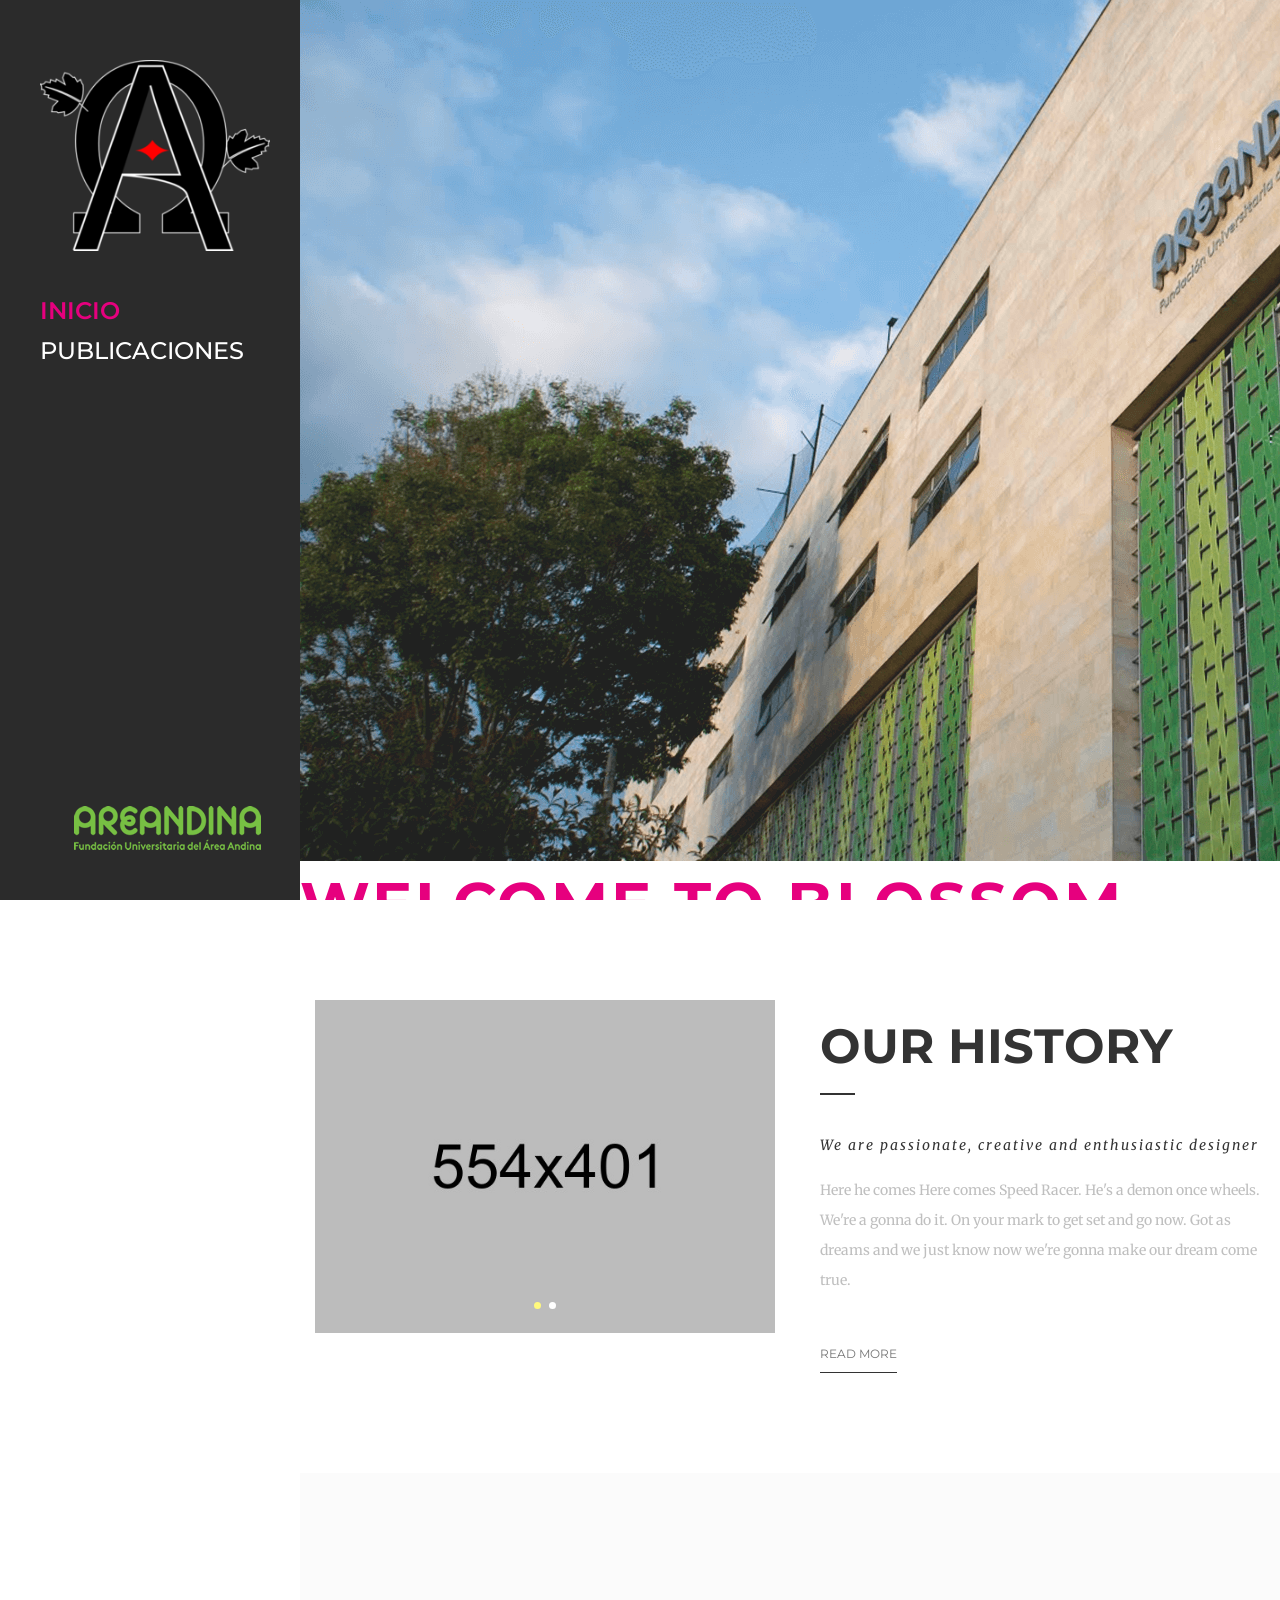
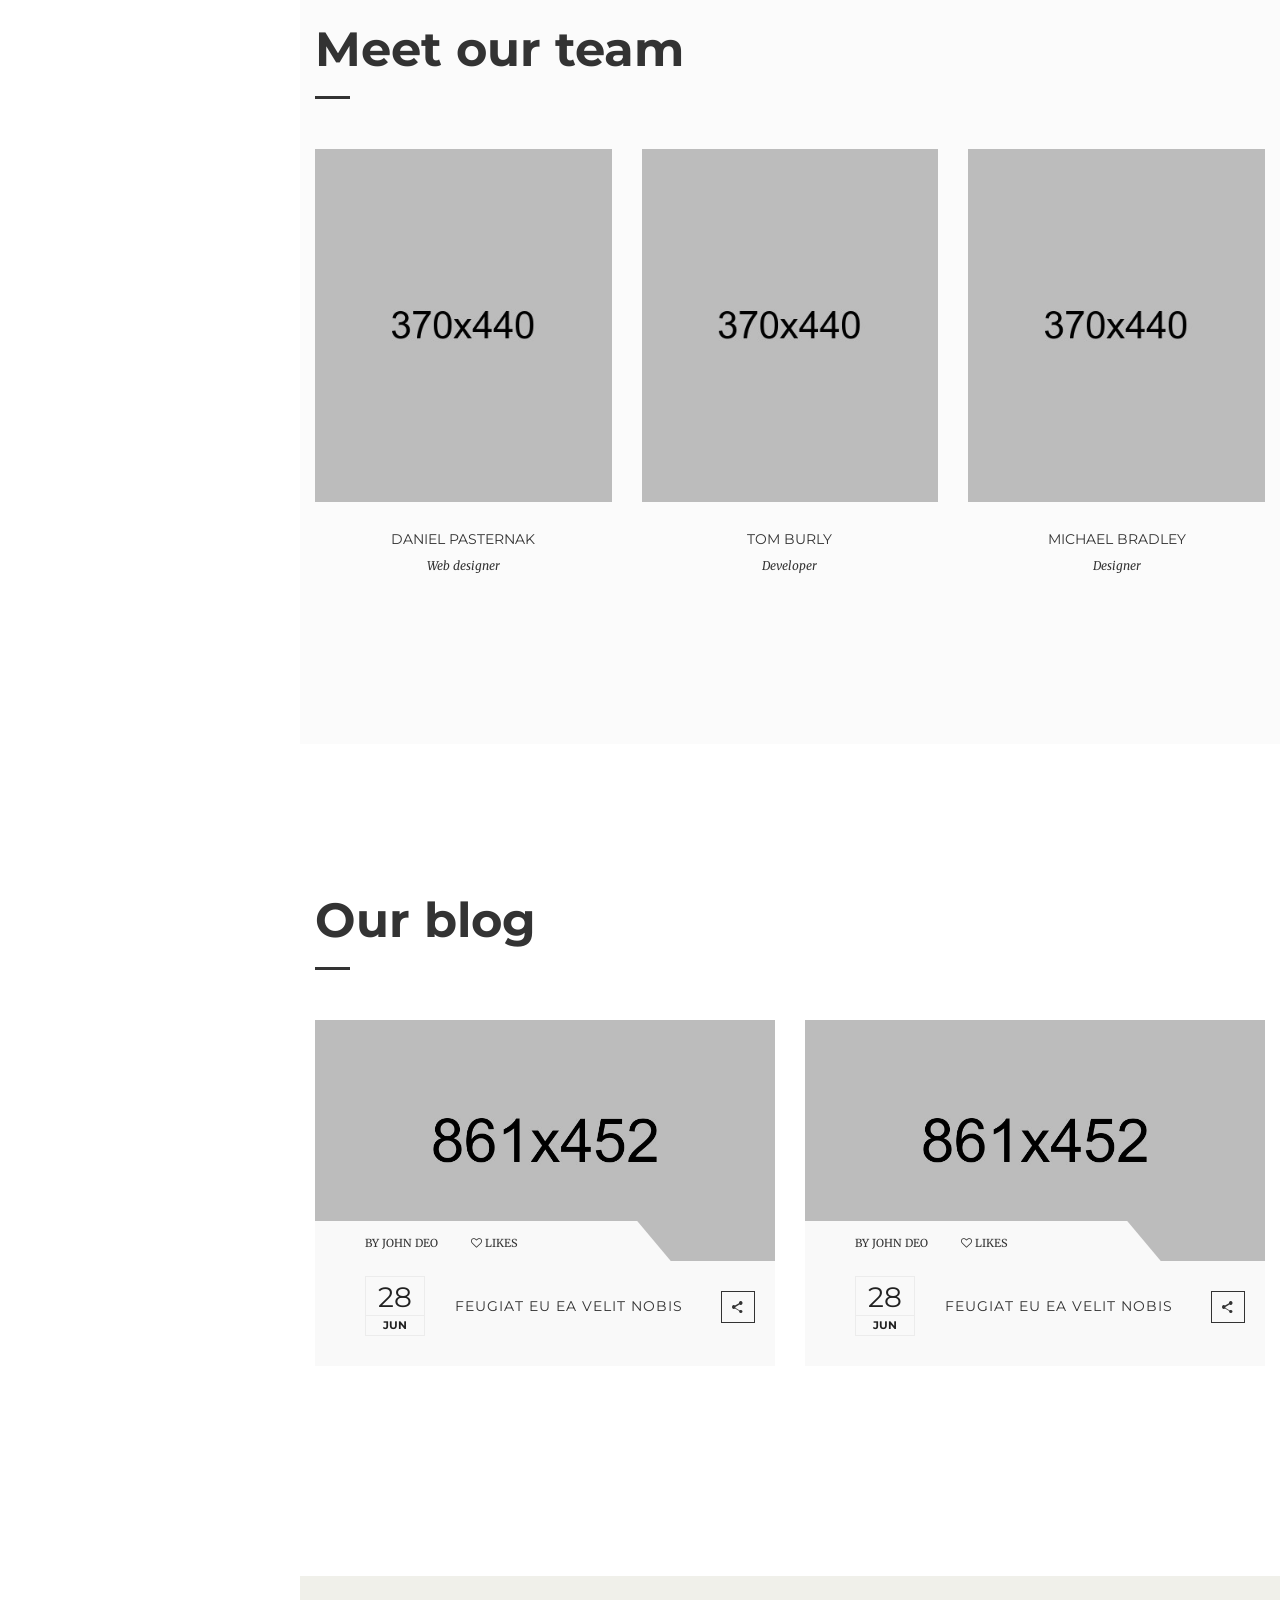
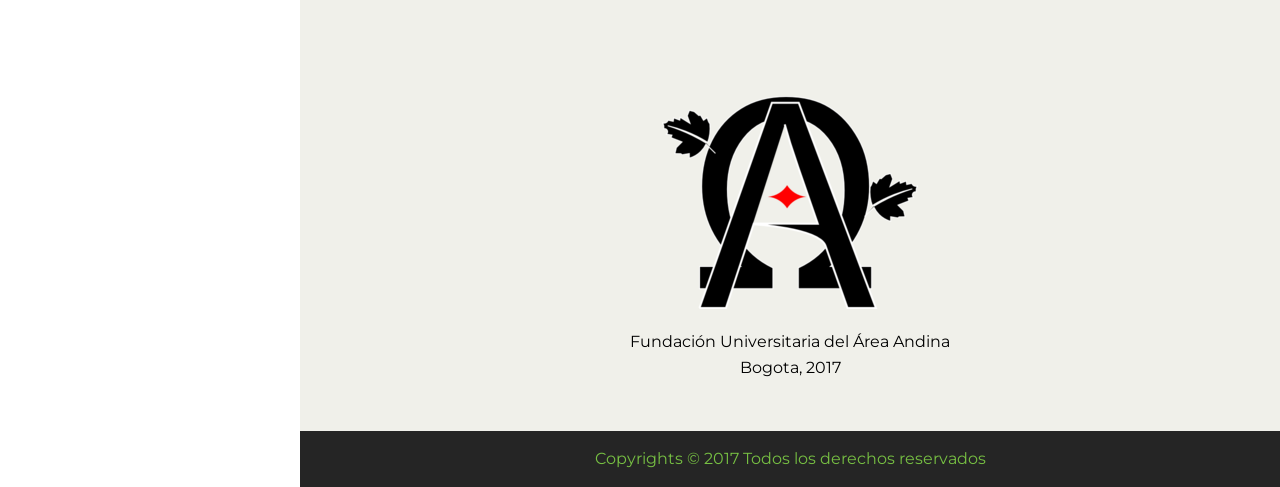
==== inicio.html @ 869d6f19 "Avance importante" ====
<!DOCTYPE html>
<html lang="en">
<head>
    <meta charset="utf-8">
    <meta name="viewport" content="width=device-width, initial-scale=1">
    <title>Alfa</title>
    <meta name="keywords"
          content="HTML5,CSS3,HTML,Template,Multi-Purpose,,Corporate Theme,Blossom HTML5,Blossom HTML5 - Multi Purpose HTML5 Template">
    <meta name="description" content="Blossom HTML5 Template">
    <meta name="author" content="">

    <!-- FONTS ONLINE -->
    <link href="https://fonts.googleapis.com/css?family=Josefin+Sans:100,100i,300,300i,400,400i,600,600i,700,700i|Merriweather:300,400,700,900|Montserrat:400,700"
          rel="stylesheet">

    <!--MAIN STYLE-->
    <link href="css/ionicons.min.css" rel="stylesheet" type="text/css">
    <link href="css/bootstrap.min.css" rel="stylesheet" type="text/css">
    <link href="css/font-awesome.min.css" rel="stylesheet" type="text/css">
    <link href="css/main.css" rel="stylesheet" type="text/css">
    <link href="css/style.css" rel="stylesheet" type="text/css">
    <link href="css/responsive.css" rel="stylesheet" type="text/css">
    <link href="css/animate.css" rel="stylesheet" type="text/css">

    <!-- SLIDER REVOLUTION 4.x CSS SETTINGS -->
    <link rel="stylesheet" type="text/css" href="rs-plugin/css/settings.css" media="screen"/>
    <link rel="icon" href="images/favicon.ico">
    <!-- HTML5 Shim and Respond.js IE8 support of HTML5 elements and media queries -->
    <!-- WARNING: Respond.js doesn't work if you view the page via file:// -->
    <!--[if lt IE 9]>
    <script src="https://oss.maxcdn.com/libs/html5shiv/3.7.0/html5shiv.js"></script>
    <script src="https://oss.maxcdn.com/libs/respond.js/1.4.2/respond.min.js"></script>
    <![endif]-->

</head>
<body>

<!-- Page Wrap -->
<div id="wrap" class="no-padding">
    <div class="header-space">

        <!-- Header -->
        <header class="header-left-fixed">
            <div class="logo"><a href="#."> <img class="img-responsive" src="images/logo1.png" alt="Alfa"></a>
            </div>

            <!-- Nav -->
            <nav>
                <ul id="ownmenuclick" class="ownmenuclick">
                    <li class="active"><a href="inicio.html"> INICIO</a></li>
                    <li><a href="publicaciones.html"> PUBLICACIONES </a></li>

                </ul>
            </nav>

            <!-- Header Bottom  -->
            <div class="header-bottom">
                <img src="images/logou.png" class="img-responsive" alt="">
            </div>
        </header>

        <!--======= HOME MAIN SLIDER =========-->
        <section class="home-slider">
            <div class="tp-banner-container">
                <div class="tp-banner">
                    <ul>
                        <!-- Slider 1 -->
                        <li data-transition="fade" data-slotamount="5" data-masterspeed="700"><img
                                src="images/slides/slide1.png" alt="" data-bgfit="cover"
                                data-bgposition="center center" data-bgrepeat="no-repeat">

                            <!-- Layer -->
                            <div class="tp-caption sft font-montserrat uppercase tp-resizeme"
                                 data-x="center" data-hoffset="0"
                                 data-y="center" data-voffset="-30"
                                 data-speed="700"
                                 data-start="1000"
                                 data-easing="easeOutBack"
                                 data-customin="x:0;y:0;z:0;rotationX:0;rotationY:0;rotationZ:0;scaleX:0;scaleY:1;skewX:0;skewY:0;opacity:0;transformPerspective:600;transformOrigin:50% 50%;"
                                 data-splitin="none"
                                 data-splitout="none"
                                 data-elementdelay="0.1"
                                 data-endelementdelay="0.1"
                                 data-endspeed="300"
                                 data-captionhidden="on"
                                 style="color: #E6007E; font-size: 60px; font-weight:bolder; letter-spacing:3px;"> WELCOME
                                TO BLOSSOM
                            </div>

                            <!-- Layer -->
                            <div class="tp-caption sfb text-center tp-resizeme"
                                 data-x="center" data-hoffset="0"
                                 data-y="center" data-voffset="40"
                                 data-speed="700"
                                 data-start="1500"
                                 data-easing="easeOutBack"
                                 data-customin="x:0;y:0;z:0;rotationX:0;rotationY:0;rotationZ:0;scaleX:0;scaleY:1;skewX:0;skewY:0;opacity:0;transformPerspective:600;transformOrigin:50% 50%;"
                                 data-splitin="none"
                                 data-splitout="none"
                                 data-elementdelay="0.1"
                                 data-endelementdelay="0.1"
                                 data-endspeed="300"
                                 data-captionhidden="on"
                                 style="color: #fff; font-size: 14px;  font-weight:100; font-style: italic; letter-spacing:5px;">
                                Extraordinary art studio & creative minimal
                            </div>
                        </li>

                        <!-- Slider 2 -->
                        <li data-transition="fade" data-slotamount="5" data-masterspeed="700"><img
                                src="images/slides/slide2.jpg" alt="" data-bgfit="cover"
                                data-bgposition="center center" data-bgrepeat="no-repeat">

                            <!-- Layer -->
                            <div class="tp-caption sft font-montserrat uppercase tp-resizeme"
                                 data-x="center" data-hoffset="0"
                                 data-y="center" data-voffset="-60"
                                 data-speed="700"
                                 data-start="1000"
                                 data-easing="easeOutBack"
                                 data-customin="x:0;y:0;z:0;rotationX:0;rotationY:0;rotationZ:0;scaleX:0;scaleY:1;skewX:0;skewY:0;opacity:0;transformPerspective:600;transformOrigin:50% 50%;"
                                 data-splitin="none"
                                 data-splitout="none"
                                 data-elementdelay="0.1"
                                 data-endelementdelay="0.1"
                                 data-endspeed="300"
                                 data-captionhidden="on"
                                 style="color: #E6007E; font-size: 45px; font-weight:bolder; letter-spacing:2px;"> WE ARE
                                BLOSSOM
                            </div>

                            <!-- Layer -->
                            <div class="tp-caption sft font-montserrat uppercase tp-resizeme"
                                 data-x="center" data-hoffset="0"
                                 data-y="center" data-voffset="0"
                                 data-speed="700"
                                 data-start="1300"
                                 data-easing="easeOutBack"
                                 data-customin="x:0;y:0;z:0;rotationX:0;rotationY:0;rotationZ:0;scaleX:0;scaleY:1;skewX:0;skewY:0;opacity:0;transformPerspective:600;transformOrigin:50% 50%;"
                                 data-splitin="none"
                                 data-splitout="none"
                                 data-elementdelay="0.1"
                                 data-endelementdelay="0.1"
                                 data-endspeed="300"
                                 data-captionhidden="on"
                                 style="color: #6AA83E; font-size: 45px; font-weight:bolder; letter-spacing:2px;"> A
                                CREATIVE DIGITAL AGENCY
                            </div>

                            <!-- Layer -->
                            <div class="tp-caption sfb text-center tp-resizeme"
                                 data-x="center" data-hoffset="0"
                                 data-y="center" data-voffset="60"
                                 data-speed="700"
                                 data-start="1600"
                                 data-easing="easeOutBack"
                                 data-customin="x:0;y:0;z:0;rotationX:0;rotationY:0;rotationZ:0;scaleX:0;scaleY:1;skewX:0;skewY:0;opacity:0;transformPerspective:600;transformOrigin:50% 50%;"
                                 data-splitin="none"
                                 data-splitout="none"
                                 data-elementdelay="0.1"
                                 data-endelementdelay="0.1"
                                 data-endspeed="300"
                                 data-captionhidden="on"
                                 style="color: #fff; font-size: 14px;  font-weight:100; font-style: italic; letter-spacing:5px;">
                                Extraordinary art studio & creative minimal
                            </div>
                        </li>
                    </ul>
                </div>
            </div>
        </section>

        <!--======= History =========-->
        <div class="history sectoion-100px">
            <div class="container">
                <div class="row">
                    <div class="col-md-6">
                        <!--======= SLIDER =========-->
                        <div class="testi-slides">
                            <div><img src="images/history-img-1.jpg" alt=""></div>
                            <div><img src="images/history-img-2.jpg" alt=""></div>
                        </div>
                    </div>
                    <div class="col-md-6 history-text">
                        <h1 class="huge-text"> OUR HISTORY</h1>
                        <hr>
                        <span>We are passionate, creative and enthusiastic designer</span>
                        <p>Here he comes Here comes Speed Racer. He's a demon once wheels. We're a gonna do it. On your
                            mark to get set and go now. Got as dreams and we just know now we're gonna make our dream
                            come true.</p>
                        <a href="#.">READ MORE</a></div>
                </div>
            </div>
        </div>


        <!--======= Meet our team =========-->
        <section class="team sectoion-150px bg-gray-light">
            <div class="container">

                <!-- Tittle -->
                <div class="tittle">
                    <h2>Meet our team</h2>
                    <hr>
                </div>

                <!-- Row -->
                <ul class="row">

                    <!-- Team -->
                    <li class="col-md-4 col-xs-6">
                        <article><img class="img-responsive" src="images/team-2-1.jpg" alt="">
                            <div class="team-name">
                                <h6>Daniel Pasternak</h6>
                                <span>Web designer</span></div>
                        </article>
                    </li>

                    <!-- Team -->
                    <li class="col-md-4 col-xs-6">
                        <article><img class="img-responsive" src="images/team-2-2.jpg" alt="">
                            <div class="team-name">
                                <h6>TOM BURLY</h6>
                                <span>Developer </span></div>
                        </article>
                    </li>

                    <!-- Team -->
                    <li class="col-md-4 col-xs-6">
                        <article><img class="img-responsive" src="images/team-2-3.jpg" alt="">
                            <div class="team-name">
                                <h6>MICHAEL BRADLEY</h6>
                                <span>Designer</span></div>
                        </article>
                    </li>
                </ul>
            </div>
        </section>


        <!--======= Meet our team =========-->
        <section class="team sectoion-150px">
            <div class="container">

                <!-- Tittle -->
                <div class="tittle">
                    <h2>Our blog</h2>
                    <hr>
                </div>
                <div class="row blog blog-small">
                    <div class="col-md-6">

                        <!--======= POST 1 =========-->
                        <article>
                            <!--======= IMAGE =========-->
                            <section><img class="img-responsive" src="images/blog-5.jpg" alt="">
                                <ul class="som-info">
                                    <li>BY JOHN DEO</li>
                                    <li><i class="fa fa-heart-o"></i> LIKES</li>
                                    <li><i class="fa fa-comments-o"></i> COMMENT</li>
                                </ul>
                            </section>
                            <div class="blog-info">
                                <div class="post-tittle">
                                    <div class="date-post">
                                        <h4>28</h4>
                                        <span>JUN</span></div>
                                    <a href="#.">FEUGIAT EU EA VELIT NOBIS </a> <a href="#." class="share"><i
                                        class="ion-android-share-alt"></i></a></div>
                            </div>
                        </article>
                    </div>
                    <div class="col-md-6">

                        <!--======= POST 1 =========-->
                        <article>
                            <!--======= IMAGE =========-->
                            <section><img class="img-responsive" src="images/blog-4.jpg" alt="">
                                <ul class="som-info">
                                    <li>BY JOHN DEO</li>
                                    <li><i class="fa fa-heart-o"></i> LIKES</li>
                                    <li><i class="fa fa-comments-o"></i> COMMENT</li>
                                </ul>
                            </section>
                            <div class="blog-info">
                                <div class="post-tittle">
                                    <div class="date-post">
                                        <h4>28</h4>
                                        <span>JUN</span></div>
                                    <a href="#.">FEUGIAT EU EA VELIT NOBIS </a> <a href="#." class="share"><i
                                        class="ion-android-share-alt"></i></a></div>
                            </div>
                        </article>
                    </div>
                </div>
            </div>
        </section>
        <!--======= FOOTER =========-->

        <footer>
            <div class="container"><img src="images/logo1.png" alt="blossom Logo">
                <p>Fundación Universitaria del Área Andina</p>
                <p>Bogota, 2017</p>

                <!--======= Social Icon =========-->

                <!--Contador-->
                <div id="sfcpas5aehdx6h484tjdcjmg2uxpl3gq5jt"></div>
                <script type="text/javascript"
                        src="https://counter8.freecounter.ovh/private/counter.js?c=pas5aehdx6h484tjdcjmg2uxpl3gq5jt&down=async"
                        async></script>
                <noscript><a href="#" title="contadores de visitas"><img
                        src="https://counter8.freecounter.ovh/private/contadorvisitasgratis.php?c=pas5aehdx6h484tjdcjmg2uxpl3gq5jt"
                        border="0" title="contadores de visitas" alt="contadores de visitas"></a></noscript>
            </div>

            <!--======= Rights =========-->
            <div class="footer-rights">
                <p class="color-verde">Copyrights © 2017 Todos los derechos reservados</p>
            </div>
        </footer>
    </div>
</div>
<!-- Wrap End -->

<script src="js/jquery-1.12.4.min.js"></script>
<script src="js/bootstrap.min.js"></script>
<script src="js/own-menu.js"></script>
<script src="js/owl.carousel.min.js"></script>
<script src="js/jquery.isotope.min.js"></script>
<script src="js/counter.js"></script>

<!-- SLIDER REVOLUTION 4.x SCRIPTS  -->
<script type="text/javascript" src="rs-plugin/js/jquery.themepunch.tools.min.js"></script>
<script type="text/javascript" src="rs-plugin/js/jquery.themepunch.revolution.min.js"></script>
<script src="js/main.js"></script>


<script>
    $(
        function () {
            setTimeout(chageUrl, 3000);

            function chageUrl() {
                $('#sfcpas5aehdx6h484tjdcjmg2uxpl3gq5jt a').attr('href', '#');
            }
        }
    );

</script>

</body>
</html>
---- css/main.css ----
/* MENU CONFIGURATION
**********************************************************/
.ownmenu {
	width: 100%;
	padding: 0;
	margin: 0;
	position: relative;
	float: left;
	list-style: none;
}
.ownmenu li {
	display: inline-block;
	float: left;
}
.ownmenu a {
	-o-transition: all .3s linear;
	-webkit-transition: all .3s linear;
	-moz-transition: all .3s linear;
	transition: all .3s linear;
	outline: none;
	z-index: 10;
}
/* DROPDOWN CONFIGURATION
**********************************************************/
.ownmenu ul.dropdown, .ownmenu ul.dropdown li ul.dropdown {
	list-style: none;
	margin: 0;
	padding: 0;
	display: none;
	position: absolute;
	z-index: 99;
	padding-left: 0px;
	min-width: 250px;
	background: none;
}
.ownmenu ul.dropdown {
	top: 65px;
}
.ownmenu ul.dropdown li ul.dropdown {
	left: 100%;
	top: inherit;
}
.ownmenu ul.dropdown li {
	clear: both;
	width: 100%;
	text-align: left;
	padding-left: 0px;
}
.ownmenu ul.dropdown li a {
	width: 100%;
	padding: 12px 24px 12px;
	display: inline-block;
	float: left;
	clear: both;
	text-decoration: none;
	color: #999;
	text-align: left;
	box-sizing: border-box;
	-moz-box-sizing: border-box;
	-webkit-box-sizing: border-box;
}
.ownmenu ul.dropdown li:hover > a {
	background: #e0e0e0;
	color: #555;
}
/* dropdowns to left side */
.ownmenu ul.dropdown li ul.dropdown.left {
	left: auto;
	right: 100%;
}
/* SUBMENU INDICATORS
**********************************************************/
.ownmenu .indicator {
	position: relative;
	right: 5px;
	font-size: 14px;
	float: right;
}
.ownmenu ul li .indicator {
	font-size: 12px;
	top: 1px;
	left: 10px;
}
/* MEGAMENU
**********************************************************/
.ownmenu > li > .megamenu {
	position: absolute;
	display: none;
	background: #fff;
	width: 25%;
	top: 80px;
	font-size: 12px;
	color: #999;
	z-index: 99;
	padding: 0 0px;
	-webkit-box-sizing: border-box;
	-moz-box-sizing: border-box;
	box-sizing: border-box;
}
/* megamenu list */
.ownmenu li > .megamenu ul {
	margin: 0 0 20px 0;
	float: left;
	padding: 0;
	display: block;
	position: relative;
}
.ownmenu li > .megamenu ul li {
	width: 100%;
	padding: 0px;
}
.ownmenu li > .megamenu ul li.title {
	margin: 0 0 8px;
	padding: 0 0 5px;
	font-size: 14px;
	border-bottom: solid 1px #666;
}
/* megamenu h5 */
.ownmenu li > .megamenu h5 {
	width: 100%;
	margin: 0;
	padding: 0;
}
/* megamenu links */
.ownmenu li > .megamenu a {
	color: #999;
	text-decoration: none;
	font-size: 12px;
	-webkit-transition: color 0.3s linear;
	-moz-transition: color 0.3s linear;
	-o-transition: color 0.3s linear;
	transition: color 0.3s linear;
}
.ownmenu li > .megamenu a:hover {
	color: #dedede;
}
/* megamenu images */
.ownmenu .megamenu img {
	width: 100%;
	-webkit-transition: border 0.3s linear;
	-moz-transition: border 0.3s linear;
	-o-transition: border 0.3s linear;
	transition: border 0.3s linear;
}
/* to fix right attribute on submenus (menu aligned to left (default)) */
.ownmenu > li.fix-sub > .megamenu, .ownmenu > li.fix-sub > .megamenu.half-width, .ownmenu > li.fix-sub > .dropdown {
	right: 0;
}
/* MEGAMENU WIDTHS
**********************************************************/
.ownmenu > li > .megamenu.half-width {
	width: 50%;
}
.ownmenu > li > .megamenu.full-width {
	width: 100%;
	left: 0;
}
/* MEGAMENU FORM CONFIGURATION
**********************************************************/
.ownmenu li > .megamenu form {
	width: 100%;
}
/* megamenu inputs */
.ownmenu li > .megamenu form input[type="text"], .ownmenu li > .megamenu form textarea {
	padding: 5px;
	color: #999;
	background: #444;
	font-size: 14px;
	border: solid 1px transparent;
	outline: none;
	-webkit-box-sizing: border-box;
	-moz-box-sizing: border-box;
	box-sizing: border-box;
	-webkit-transition: border 0.3s linear;
	-moz-transition: border 0.3s linear;
	-o-transition: border 0.3s linear;
	transition: border 0.3s linear;
}
.ownmenu li > .megamenu form input[type="text"]:focus, .ownmenu li > .megamenu form textarea:focus {
	border-color: #e0e0e0;
}
.ownmenu li > .megamenu form input[type="text"] {
	width: 100%;
	margin-top: 10px;
}
.ownmenu li > .megamenu form textarea {
	width: 100%;
	margin-top: 10px;
}
.ownmenu li > .megamenu form input[type="submit"] {
	width: 25%;
	float: right;
	height: 30px;
	margin-top: 10px;
	border: none;
	cursor: pointer;
	background: #444;
	color: #777;
	-webkit-transition: background 0.3s linear;
	-moz-transition: background 0.3s linear;
	-o-transition: background 0.3s linear;
	transition: background 0.3s linear;
}
.ownmenu li > .megamenu form input[type="submit"]:hover {
	background: #e0e0e0;
	color: #555;
}
/* MEGAMENU GRID SYSTEM
**********************************************************/
.megamenu .row {
	width: 100%;
	margin-top: 15px;
}
.megamenu .row:first-child {
	margin-top: 0;
}
.megamenu .row:before, .megamenu .row:after {
	display: table;
	content: "";
	line-height: 0;
}
.megamenu .row:after {
	clear: both;
}
.megamenu .row .col1, .megamenu .row .col2, .megamenu .row .col3, .megamenu .row .col4, .megamenu .row .col5, .megamenu .row .col6 {
	display: block;
	width: 100%;
	min-height: 20px;
	float: left;
	margin-left: 2.127659574468085%;
	-webkit-box-sizing: border-box;
	-moz-box-sizing: border-box;
	box-sizing: border-box;
}
.megamenu .row [class*="col"]:first-child {
	margin-left: 0;
}
.megamenu .row .col1 {
	width: 14.893617021276595%;
}
.megamenu .row .col2 {
	width: 31.914893617021278%;
}
.megamenu .row .col3 {
	width: 48.93617021276595%;
}
.megamenu .row .col4 {
	width: 65.95744680851064%;
}
.megamenu .row .col5 {
	width: 82.97872340425532%;
}
.megamenu .row .col6 {
	width: 100%;
}
/* RIGHT ALIGNMENT (MENU ITEM)
**********************************************************/
.ownmenu > li.right {
	float: right;
}
.ownmenu > li.right > .megamenu, .ownmenu > li.right > .megamenu.half-width, .ownmenu > li.right > .dropdown {
	right: 0;
}
/* to fix right attribute on submenus (menu aligned to right) */
.ownmenu > li.jsright {
	float: right;
}
.ownmenu > li.jsright.last > .megamenu, .ownmenu > li.jsright.last > .megamenu.half-width, .ownmenu > li.jsright.last > .dropdown {
	right: 0;
}
/* ICONS (FONT AWESOME)
**********************************************************/
.ownmenu > li > a > i {
	line-height: 23px;
	margin-right: 6px;
	font-size: 18px;
	float: left;
}
/* COLLAPSIBLE MENU
**********************************************************/
.ownmenu > li.showhide {
	display: none;
	width: 100%;
	height: 50px;
	cursor: pointer;
	color: #999;
}
.ownmenu > li.showhide span.title {
	margin: 15px 0 0 25px;
	float: left;
}
.ownmenu > li.showhide span.icon {
	margin: 17px 20px;
	float: right;
}
.ownmenu > li.showhide .icon em {
	margin-bottom: 3px;
	display: block;
	width: 20px;
	height: 2px;
	background: #999;
}
/* RESPONSIVE LAYOUT
**********************************************************/
@media (max-width: 767px) {
.ownmenu > li {
	display: block;
	width: 100%;
	box-sizing: border-box;
	-moz-box-sizing: border-box;
	-webkit-box-sizing: border-box;
}
.ownmenu > li > a {
	padding: 15px 25px;
}
.ownmenu a {
	width: 100%;
	box-sizing: border-box;
	-moz-box-sizing: border-box;
	-webkit-box-sizing: border-box;
}
.ownmenu ul.dropdown, .ownmenu ul.dropdown li ul.dropdown {
	width: 100%;
	left: 0;
	position: static;
	border: none;
	box-sizing: border-box;
	-moz-box-sizing: border-box;
	-webkit-box-sizing: border-box;
}
.ownmenu ul.dropdown li {
	background: #fff;
	border: none;
}
.ownmenu ul.dropdown > li > a {
	padding-left: 40px;
}
.ownmenu > li > .megamenu {
	width: 100%;
	position: static;
	border-top: none;
}
.ownmenu > li > .megamenu .row [class*="col"] {
	float: none;
	display: block;
	width: 100%;
	margin-left: 0;
	margin-top: 15px;
	-webkit-box-sizing: border-box;
	-moz-box-sizing: border-box;
	box-sizing: border-box;
}
.ownmenu > li > .megamenu .row:first-child [class*="col"]:first-child {
	margin-top: 0;
}
.ownmenu > li > .megamenu .row {
	margin-top: 0;
}
.ownmenu > li > ul.dropdown > li > a {
	padding-left: 20px;
}
.ownmenu > li > ul.dropdown > li > ul.dropdown > li > a {
	padding-left: 60px;
}
.ownmenu > li > ul.dropdown > li > ul.dropdown > li > ul.dropdown > li > a {
	padding-left: 80px;
}
}
@media (min-width: 767px) and (max-width: 900px) {
.ownmenu > li > .megamenu {
	width: 100%;
	left: 0;
}
}
/* MENU CONFIGURATION
**********************************************************/
.ownmenuclick {
	width: 100%;
	padding: 0;
	margin: 0;
	position: relative;
	float: left;
	list-style: none;
}
.ownmenuclick li {
	display: inline-block;
	float: left;
	-o-transition: all .3s linear;
	-webkit-transition: all .3s linear;
	-moz-transition: all .3s linear;
	transition: all .3s linear;
}
.ownmenuclick a {
	-o-transition: all .3s linear;
	-webkit-transition: all .3s linear;
	-moz-transition: all .3s linear;
	transition: all .3s linear;
	outline: none;
	z-index: 10;
}
/* DROPDOWN CONFIGURATION
**********************************************************/
.ownmenuclick ul.dropdown, .ownmenuclick ul.dropdown li ul.dropdown {
	list-style: none;
	margin: 0;
	padding: 0;
	display: none;
	position: relative;
	z-index: 99;
	padding-left: 0px;
	min-width: 100%;
	background: none;
}
.ownmenuclick ul.dropdown {
	top: 0px;
}
.ownmenuclick ul.dropdown li ul.dropdown {
	left: 100%;
	top: inherit;
}
.ownmenuclick ul.dropdown li {
	clear: both;
	width: 100%;
}
.ownmenuclick ul.dropdown li a {
	width: 100%;
	padding: 5px 20px 5px;
	display: inline-block;
	float: left;
	clear: both;
	text-decoration: none;
	color: #999;
	box-sizing: border-box;
	-moz-box-sizing: border-box;
	-webkit-box-sizing: border-box;
}
.ownmenuclick ul.dropdown li:hover > a {
	background: #e0e0e0;
	color: #555;
}
/* dropdowns to left side */
.ownmenuclick ul.dropdown li ul.dropdown.left {
	left: auto;
	right: 100%;
}
/* SUBMENU INDICATORS
**********************************************************/
.ownmenuclick .indicator {
	position: relative;
	right: 5px;
	font-size: 12px;
	float: right;
}
.ownmenuclick ul li .indicator {
	font-size: 12px;
	top: 1px;
	left: 10px;
}
/* MEGAMENU
**********************************************************/
.ownmenuclick > li > .megamenu {
	position: absolute;
	display: none;
	background: #fff;
	width: 25%;
	top: 80px;
	font-size: 12px;
	color: #999;
	z-index: 99;
	padding: 0 0px;
	-webkit-box-sizing: border-box;
	-moz-box-sizing: border-box;
	box-sizing: border-box;
}
/* megamenu list */
.ownmenuclick li > .megamenu ul {
	margin: 0 0 20px 0;
	float: left;
	padding: 0;
	display: block;
	position: relative;
}
.ownmenuclick li > .megamenu ul li {
	width: 100%;
	padding: 0px;
}
.ownmenuclick li > .megamenu ul li.title {
	margin: 0 0 8px;
	padding: 0 0 5px;
	font-size: 14px;
	border-bottom: solid 1px #666;
}
/* megamenu h5 */
.ownmenuclick li > .megamenu h5 {
	width: 100%;
	margin: 0;
	padding: 0;
}
/* megamenu links */
.ownmenuclick li > .megamenu a {
	color: #999;
	text-decoration: none;
	font-size: 12px;
	-webkit-transition: color 0.3s linear;
	-moz-transition: color 0.3s linear;
	-o-transition: color 0.3s linear;
	transition: color 0.3s linear;
}
.ownmenuclick li > .megamenu a:hover {
	color: #dedede;
}
/* megamenu images */
.ownmenuclick .megamenu img {
	width: 100%;
	-webkit-transition: border 0.3s linear;
	-moz-transition: border 0.3s linear;
	-o-transition: border 0.3s linear;
	transition: border 0.3s linear;
}
/* to fix right attribute on submenus (menu aligned to left (default)) */
.ownmenuclick > li.fix-sub > .megamenu, .ownmenuclick > li.fix-sub > .megamenu.half-width, .ownmenuclick > li.fix-sub > .dropdown {
	right: 0;
}
/* MEGAMENU WIDTHS
**********************************************************/
.ownmenuclick > li > .megamenu.half-width {
	width: 50%;
}
.ownmenuclick > li > .megamenu.full-width {
	width: 100%;
	left: 0;
}
/* MEGAMENU FORM CONFIGURATION
**********************************************************/
.ownmenuclick li > .megamenu form {
	width: 100%;
}
/* megamenu inputs */
.ownmenuclick li > .megamenu form input[type="text"], .ownmenuclick li > .megamenu form textarea {
	padding: 5px;
	color: #999;
	background: #444;
	font-size: 14px;
	border: solid 1px transparent;
	outline: none;
	-webkit-box-sizing: border-box;
	-moz-box-sizing: border-box;
	box-sizing: border-box;
	-webkit-transition: border 0.3s linear;
	-moz-transition: border 0.3s linear;
	-o-transition: border 0.3s linear;
	transition: border 0.3s linear;
}
.ownmenuclick li > .megamenu form input[type="text"]:focus, .ownmenuclick li > .megamenu form textarea:focus {
	border-color: #e0e0e0;
}
.ownmenuclick li > .megamenu form input[type="text"] {
	width: 100%;
	margin-top: 10px;
}
.ownmenuclick li > .megamenu form textarea {
	width: 100%;
	margin-top: 10px;
}
.ownmenuclick li > .megamenu form input[type="submit"] {
	width: 25%;
	float: right;
	height: 30px;
	margin-top: 10px;
	border: none;
	cursor: pointer;
	background: #444;
	color: #777;
	-webkit-transition: background 0.3s linear;
	-moz-transition: background 0.3s linear;
	-o-transition: background 0.3s linear;
	transition: background 0.3s linear;
}
.ownmenuclick li > .megamenu form input[type="submit"]:hover {
	background: #e0e0e0;
	color: #555;
}
/* MEGAMENU GRID SYSTEM
**********************************************************/
.megamenu .row {
	width: 100%;
	margin-top: 15px;
}
.megamenu .row:first-child {
	margin-top: 0;
}
.megamenu .row:before, .megamenu .row:after {
	display: table;
	content: "";
	line-height: 0;
}
.megamenu .row:after {
	clear: both;
}
.megamenu .row .col1, .megamenu .row .col2, .megamenu .row .col3, .megamenu .row .col4, .megamenu .row .col5, .megamenu .row .col6 {
	display: block;
	width: 100%;
	min-height: 20px;
	float: left;
	margin-left: 2.127659574468085%;
	-webkit-box-sizing: border-box;
	-moz-box-sizing: border-box;
	box-sizing: border-box;
}
.megamenu .row [class*="col"]:first-child {
	margin-left: 0;
}
.megamenu .row .col1 {
	width: 14.893617021276595%;
}
.megamenu .row .col2 {
	width: 31.914893617021278%;
}
.megamenu .row .col3 {
	width: 48.93617021276595%;
}
.megamenu .row .col4 {
	width: 65.95744680851064%;
}
.megamenu .row .col5 {
	width: 82.97872340425532%;
}
.megamenu .row .col6 {
	width: 100%;
}
/* RIGHT ALIGNMENT (MENU ITEM)
**********************************************************/
.ownmenuclick > li.right {
	float: right;
}
.ownmenuclick > li.right > .megamenu, .ownmenuclick > li.right > .megamenu.half-width, .ownmenuclick > li.right > .dropdown {
	right: 0;
}
/* to fix right attribute on submenus (menu aligned to right) */
.ownmenuclick > li.jsright {
	float: right;
}
.ownmenuclick > li.jsright.last > .megamenu, .ownmenuclick > li.jsright.last > .megamenu.half-width, .ownmenuclick > li.jsright.last > .dropdown {
	right: 0;
}
/* ICONS (FONT AWESOME)
**********************************************************/
.ownmenuclick > li > a > i {
	line-height: 23px;
	margin-right: 6px;
	font-size: 18px;
	float: left;
}
/* COLLAPSIBLE MENU
**********************************************************/
.ownmenuclick > li.showhide {
	display: none;
	width: 100%;
	height: 50px;
	cursor: pointer;
	color: #999;
}
.ownmenuclick > li.showhide span.title {
	margin: 15px 0 0 25px;
	float: left;
}
.ownmenuclick > li.showhide span.icon {
	margin: 17px 20px;
	float: right;
}
.ownmenuclick > li.showhide .icon em {
	margin-bottom: 3px;
	display: block;
	width: 20px;
	height: 2px;
	background: #999;
}
header nav .ownmenuclick li {
	float: left;
	padding: 0 15px;
}
header .ownmenuclick ul.dropdown {
	padding-bottom: 0px;
}
header .ownmenu ul.dropdown li a {
	text-transform: uppercase;
	font-size: 12px;
	border: none;
	padding: 0px 20px;
	line-height: 38px;
	background: none;
	color: #000;
	font-size: 12px;
	display: inline-block;
	width: 100%;
	border-bottom: 1px solid rgba(0,0,0,0.1);
}
header .ownmenuclick ul.dropdown li a:hover {
	background: #fff85f;
}
header .ownmenuclick li > .megamenu li a:hover {
	background: #fff85f;
}
header nav .ownmenuclick .indicator {
	display: none;
}
/* 
 *  Owl Carousel - Animate Plugin
 */
.owl-carousel .animated {
	-webkit-animation-duration: 1000ms;
	animation-duration: 1000ms;
	-webkit-animation-fill-mode: both;
	animation-fill-mode: both;
}
.owl-carousel .owl-animated-in {
	z-index: 0;
}
.owl-carousel .owl-animated-out {
	z-index: 1;
}
.owl-carousel .fadeOut {
	-webkit-animation-name: fadeOut;
	animation-name: fadeOut;
}
 @-webkit-keyframes fadeOut {
 0% {
 opacity: 1;
}
 100% {
 opacity: 0;
}
}
@keyframes fadeOut {
 0% {
 opacity: 1;
}
 100% {
 opacity: 0;
}
}
/* 
 * 	Owl Carousel - Auto Height Plugin
 */
.owl-height {
	-webkit-transition: height 500ms ease-in-out;
	-moz-transition: height 500ms ease-in-out;
	-ms-transition: height 500ms ease-in-out;
	-o-transition: height 500ms ease-in-out;
	transition: height 500ms ease-in-out;
}
/* 
 *  Core Owl Carousel CSS File
 */
.owl-carousel {
	display: none;
	width: 100%;
	-webkit-tap-highlight-color: transparent;
	/* position relative and z-index fix webkit rendering fonts issue */
	position: relative;
	z-index: 1;
}
.owl-carousel .owl-stage {
	position: relative;
	-ms-touch-action: pan-Y;
}
.owl-carousel .owl-stage:after {
	content: ".";
	display: block;
	clear: both;
	visibility: hidden;
	line-height: 0;
	height: 0;
}
.owl-carousel .owl-stage-outer {
	position: relative;
	overflow: hidden;
	/* fix for flashing background */
	-webkit-transform: translate3d(0px, 0px, 0px);
}
.owl-carousel .owl-controls .owl-nav .owl-prev, .owl-carousel .owl-controls .owl-nav .owl-next, .owl-carousel .owl-controls .owl-dot {
	cursor: pointer;
	cursor: hand;
	-webkit-user-select: none;
	-khtml-user-select: none;
	-moz-user-select: none;
	-ms-user-select: none;
	user-select: none;
}
.owl-carousel.owl-loaded {
	display: block;
}
.owl-carousel.owl-loading {
	opacity: 0;
	display: block;
}
.owl-carousel.owl-hidden {
	opacity: 0;
}
.owl-carousel .owl-refresh .owl-item {
	display: none;
}
.owl-carousel .owl-item {
	position: relative;
	min-height: 1px;
	float: left;
	-webkit-backface-visibility: hidden;
	-webkit-tap-highlight-color: transparent;
	-webkit-touch-callout: none;
	-webkit-user-select: none;
	-moz-user-select: none;
	-ms-user-select: none;
	user-select: none;
}
.owl-carousel .owl-item img {
	display: block;
	width: 100%;
	-webkit-transform-style: preserve-3d;
}
.owl-carousel.owl-text-select-on .owl-item {
	-webkit-user-select: auto;
	-moz-user-select: auto;
	-ms-user-select: auto;
	user-select: auto;
}
.owl-carousel .owl-grab {
	cursor: move;
	cursor: -webkit-grab;
	cursor: -o-grab;
	cursor: -ms-grab;
	cursor: grab;
}
.owl-carousel.owl-rtl {
	direction: rtl;
}
.owl-carousel.owl-rtl .owl-item {
	float: right;
}
/* No Js */
.no-js .owl-carousel {
	display: block;
}
/* 
 * 	Owl Carousel - Lazy Load Plugin
 */
.owl-carousel .owl-item .owl-lazy {
	opacity: 0;
	-webkit-transition: opacity 400ms ease;
	-moz-transition: opacity 400ms ease;
	-ms-transition: opacity 400ms ease;
	-o-transition: opacity 400ms ease;
	transition: opacity 400ms ease;
}
.owl-carousel .owl-item img {
	transform-style: preserve-3d;
}
/* 
 * 	Owl Carousel - Video Plugin
 */
.owl-carousel .owl-video-wrapper {
	position: relative;
	height: 100%;
	background: #000;
}
.owl-carousel .owl-video-play-icon {
	position: absolute;
	height: 80px;
	width: 80px;
	left: 50%;
	top: 50%;
	margin-left: -40px;
	margin-top: -40px;
	background: url("owl.video.play.png") no-repeat;
	cursor: pointer;
	z-index: 1;
	-webkit-backface-visibility: hidden;
	-webkit-transition: scale 100ms ease;
	-moz-transition: scale 100ms ease;
	-ms-transition: scale 100ms ease;
	-o-transition: scale 100ms ease;
	transition: scale 100ms ease;
}
.owl-carousel .owl-video-play-icon:hover {
	-webkit-transition: scale(1.3, 1.3);
	-moz-transition: scale(1.3, 1.3);
	-ms-transition: scale(1.3, 1.3);
	-o-transition: scale(1.3, 1.3);
	transition: scale(1.3, 1.3);
}
.owl-carousel .owl-video-playing .owl-video-tn, .owl-carousel .owl-video-playing .owl-video-play-icon {
	display: none;
}
.owl-carousel .owl-video-tn {
	opacity: 0;
	height: 100%;
	background-position: center center;
	background-repeat: no-repeat;
	-webkit-background-size: contain;
	-moz-background-size: contain;
	-o-background-size: contain;
	background-size: contain;
	-webkit-transition: opacity 400ms ease;
	-moz-transition: opacity 400ms ease;
	-ms-transition: opacity 400ms ease;
	-o-transition: opacity 400ms ease;
	transition: opacity 400ms ease;
}
.owl-carousel .owl-video-frame {
	position: relative;
	z-index: 1;
}
.cd-section {
	padding: 2em;
	text-align: center;
}
.cd-bouncy-nav-modal {
	position: fixed;
	z-index: 1;
	top: 0;
	left: 0;
	width: 100%;
	height: 100%;
	z-index: 999;
	background-color: rgba(255, 249, 125, 0.9);
	opacity: 0;
	visibility: hidden;
	-webkit-transition: opacity 0.3s 0.6s, visibility 0s 0.9s;
	-moz-transition: opacity 0.3s 0.6s, visibility 0s 0.9s;
	transition: opacity 0.3s 0.6s, visibility 0s 0.9s;
}
.cd-bouncy-nav-modal.fade-in {
	visibility: visible;
	opacity: 1;
	-webkit-transition: opacity 0.1s 0s, visibility 0s 0s;
	-moz-transition: opacity 0.1s 0s, visibility 0s 0s;
	transition: opacity 0.1s 0s, visibility 0s 0s;
}
.cd-bouncy-nav-modal .cd-close {
	display: block;
	position: fixed;
	top: 20px;
	right: 5%;
	width: 44px;
	height: 44px;
	/* image replacement */
	overflow: hidden;
	text-indent: 100%;
	white-space: nowrap;
	background: url("../images/cd-icon-close.svg") no-repeat center center;
	-webkit-transform: scale(0) translateZ(0);
	-moz-transform: scale(0) translateZ(0);
	-ms-transform: scale(0) translateZ(0);
	-o-transform: scale(0) translateZ(0);
	transform: scale(0) translateZ(0);
	-webkit-transition: -webkit-transform 0.3s 0s, visibility 0s 0.3s;
	-moz-transition: -moz-transform 0.3s 0s, visibility 0s 0.3s;
	transition: transform 0.3s 0s, visibility 0s 0.3s;
}
.cd-bouncy-nav-modal.fade-in .cd-close {
	-webkit-transform: scale(1);
	-moz-transform: scale(1);
	-ms-transform: scale(1);
	-o-transform: scale(1);
	transform: scale(1);
	-webkit-transition: -webkit-transform 0.3s 0s, visibility 0.3s 0s;
	-moz-transition: -moz-transform 0.3s 0s, visibility 0.3s 0s;
	transition: transform 0.3s 0s, visibility 0.3s 0s;
}
@media only screen and (min-width: 1170px) {
.cd-bouncy-nav-modal .cd-close {
	top: 60px;
}
}
.cd-bouncy-nav {
	position: absolute;
	left: 50%;
	top: 50vh;
	-webkit-transform: translateX(-50%) translateY(-50%);
	-moz-transform: translateX(-50%) translateY(-50%);
	-ms-transform: translateX(-50%) translateY(-50%);
	-o-transform: translateX(-50%) translateY(-50%);
	transform: translateX(-50%) translateY(-50%);
	width: 90%;
	max-width: 300px;
}
.cd-bouncy-nav li {
	width: 50%;
	float: left;
	-webkit-transform: translateZ(0);
	-moz-transform: translateZ(0);
	-ms-transform: translateZ(0);
	-o-transform: translateZ(0);
	transform: translateZ(0);
	-webkit-transform: translateY(100vh);
	-moz-transform: translateY(100vh);
	-ms-transform: translateY(100vh);
	-o-transform: translateY(100vh);
	transform: translateY(100vh);
	text-align: center;
}
.is-visible .cd-bouncy-nav li {
	/* used to assign a tranlsateY value when the animation is over */
	-webkit-transform: translateY(0);
	-moz-transform: translateY(0);
	-ms-transform: translateY(0);
	-o-transform: translateY(0);
	transform: translateY(0);
}
.fade-in .cd-bouncy-nav li {
	-webkit-animation: cd-move-in 0.4s;
	-moz-animation: cd-move-in 0.4s;
	animation: cd-move-in 0.4s;
}
.fade-out .cd-bouncy-nav li {
	-webkit-animation: cd-move-out 0.4s;
	-moz-animation: cd-move-out 0.4s;
	animation: cd-move-out 0.4s;
}
.fade-in .cd-bouncy-nav li, .fade-out .cd-bouncy-nav li {
	-webkit-animation-fill-mode: forwards;
	-moz-animation-fill-mode: forwards;
	animation-fill-mode: forwards;
}
.fade-in .cd-bouncy-nav li:nth-of-type(2), .fade-out .cd-bouncy-nav li:nth-of-type(2) {
	-webkit-animation-delay: 0.1s;
	-moz-animation-delay: 0.1s;
	animation-delay: 0.1s;
}
.fade-in .cd-bouncy-nav li:nth-of-type(3), .fade-out .cd-bouncy-nav li:nth-of-type(3) {
	-webkit-animation-delay: 0.15s;
	-moz-animation-delay: 0.15s;
	animation-delay: 0.15s;
}
.fade-in .cd-bouncy-nav li:nth-of-type(4), .fade-out .cd-bouncy-nav li:nth-of-type(4) {
	-webkit-animation-delay: 0.25s;
	-moz-animation-delay: 0.25s;
	animation-delay: 0.25s;
}
.fade-in .cd-bouncy-nav li:nth-of-type(5), .fade-out .cd-bouncy-nav li:nth-of-type(5) {
	-webkit-animation-delay: 0.3s;
	-moz-animation-delay: 0.3s;
	animation-delay: 0.3s;
}
.fade-in .cd-bouncy-nav li:nth-of-type(6), .fade-out .cd-bouncy-nav li:nth-of-type(6) {
	-webkit-animation-delay: 0.4s;
	-moz-animation-delay: 0.4s;
	animation-delay: 0.4s;
}
.cd-bouncy-nav a {
	display: inline-block;
	min-width: 80px;
	position: relative;
	padding: 0px 20px 0;
	font-weight: normal;
	margin-bottom: 30px;
	font-size: 16px;
	color: #333333;
	text-transform: uppercase;
}
.cd-bouncy-nav li a i {
	height: 80px;
	width: 80px;
	color: #fff;
	border-radius: 50%;
	display: inline-block;
	background-color: #333333;
	font-size: 40px;
	line-height: 80px;
	margin-bottom: 10px;
}
.cd-bouncy-nav a::before {
	-webkit-transform: translateX(-50%);
	-moz-transform: translateX(-50%);
	-ms-transform: translateX(-50%);
	-o-transform: translateX(-50%);
	transform: translateX(-50%);
}
.no-touch .cd-bouncy-nav a:hover::before {
	background-color: #DC965A;
}
.cd-bouncy-nav li:nth-of-type(2) a::before {
	background-position: -80px 0;
}
.cd-bouncy-nav li:nth-of-type(3) a::before {
	background-position: -160px 0;
}
.cd-bouncy-nav li:nth-of-type(4) a::before {
	background-position: -240px 0;
}
.cd-bouncy-nav li:nth-of-type(5) a::before {
	background-position: -320px 0;
}
.cd-bouncy-nav li:nth-of-type(6) a::before {
	background-position: -400px 0;
}
@media only screen and (min-width: 768px) {
.cd-bouncy-nav {
	max-width: 450px;
}
.cd-bouncy-nav li {
	width: 33.33%;
	float: left;
}
.fade-in .cd-bouncy-nav li:nth-of-type(1), .fade-out .cd-bouncy-nav li:nth-of-type(1) {
	-webkit-animation-delay: 0.1s;
	-moz-animation-delay: 0.1s;
	animation-delay: 0.1s;
}
.fade-in .cd-bouncy-nav li:nth-of-type(2), .fade-out .cd-bouncy-nav li:nth-of-type(2) {
	-webkit-animation-delay: 0s;
	-moz-animation-delay: 0s;
	animation-delay: 0s;
}
.fade-in .cd-bouncy-nav li:nth-of-type(4), .fade-out .cd-bouncy-nav li:nth-of-type(4) {
	-webkit-animation-delay: 0.3s;
	-moz-animation-delay: 0.3s;
	animation-delay: 0.3s;
}
.fade-in .cd-bouncy-nav li:nth-of-type(5), .fade-out .cd-bouncy-nav li:nth-of-type(5) {
	-webkit-animation-delay: 0.25s;
	-moz-animation-delay: 0.25s;
	animation-delay: 0.25s;
}
.cd-bouncy-nav a {
	margin-bottom: 50px;
}
}
 @-webkit-keyframes cd-move-in {
 0% {
 -webkit-transform: translateY(100vh);
}
 65% {
 -webkit-transform: translateY(-1.5vh);
}
 100% {
 -webkit-transform: translateY(0vh);
}
}
@-moz-keyframes cd-move-in {
 0% {
 -moz-transform: translateY(100vh);
}
 65% {
 -moz-transform: translateY(-1.5vh);
}
 100% {
 -moz-transform: translateY(0vh);
}
}
@keyframes cd-move-in {
 0% {
 -webkit-transform: translateY(100vh);
 -moz-transform: translateY(100vh);
 -ms-transform: translateY(100vh);
 -o-transform: translateY(100vh);
 transform: translateY(100vh);
}
 65% {
 -webkit-transform: translateY(-1.5vh);
 -moz-transform: translateY(-1.5vh);
 -ms-transform: translateY(-1.5vh);
 -o-transform: translateY(-1.5vh);
 transform: translateY(-1.5vh);
}
 100% {
 -webkit-transform: translateY(0vh);
 -moz-transform: translateY(0vh);
 -ms-transform: translateY(0vh);
 -o-transform: translateY(0vh);
 transform: translateY(0vh);
}
}
@-webkit-keyframes cd-move-out {
 0% {
 -webkit-transform: translateY(0vh);
}
 100% {
 -webkit-transform: translateY(-100vh);
}
}
@-moz-keyframes cd-move-out {
 0% {
 -moz-transform: translateY(0vh);
}
 100% {
 -moz-transform: translateY(-100vh);
}
}
@keyframes cd-move-out {
 0% {
 -webkit-transform: translateY(0vh);
 -moz-transform: translateY(0vh);
 -ms-transform: translateY(0vh);
 -o-transform: translateY(0vh);
 transform: translateY(0vh);
}
 100% {
 -webkit-transform: translateY(-100vh);
 -moz-transform: translateY(-100vh);
 -ms-transform: translateY(-100vh);
 -o-transform: translateY(-100vh);
 transform: translateY(-100vh);
}
}
/* ALL MARGIN AND PADDIND
**********************************************************/
.no-margin {
	margin: 0;
}
.no-margin-top {
	margin-top: 0;
}
.no-margin-right {
	margin-right: 0;
}
.no-margin-bottom {
	margin-bottom: 0;
}
.no-margin-left {
	margin-left: 0;
}
.no-padding {
	padding: 0;
}
.no-padding-top {
	padding-top: 0;
}
.no-padding-right {
	padding-right: 0;
}
.no-padding-bottom {
	padding-bottom: 0;
}
.no-padding-left {
	padding-left: 0;
}
.margin-0 {
	margin: 0px;
}
.margin-left-0 {
	margin-left: 0px;
}
.margin-right-0 {
	margin-right: 0px;
}
.margin-top-0 {
	margin-top: 0px;
}
.margin-bottom-0 {
	margin-bottom: 0px;
}
.padding-0 {
	padding: 0px;
}
.padding-left-0 {
	padding-left: 0px;
}
.padding-right-0 {
	padding-right: 0px;
}
.padding-top-0 {
	padding-top: 0px;
}
.padding-bottom-0 {
	padding-bottom: 0px;
}
.margin-1 {
	margin: 1px;
}
.margin-left-1 {
	margin-left: 1px;
}
.margin-right-1 {
	margin-right: 1px;
}
.margin-top-1 {
	margin-top: 1px;
}
.margin-bottom-1 {
	margin-bottom: 1px;
}
.padding-1 {
	padding: 1px;
}
.padding-left-1 {
	padding-left: 1px;
}
.padding-right-1 {
	padding-right: 1px;
}
.padding-top-1 {
	padding-top: 1px;
}
.padding-bottom-1 {
	padding-bottom: 1px;
}
.margin-2 {
	margin: 2px;
}
.margin-left-2 {
	margin-left: 2px;
}
.margin-right-2 {
	margin-right: 2px;
}
.margin-top-2 {
	margin-top: 2px;
}
.margin-bottom-2 {
	margin-bottom: 2px;
}
.padding-2 {
	padding: 2px;
}
.padding-left-2 {
	padding-left: 2px;
}
.padding-right-2 {
	padding-right: 2px;
}
.padding-top-2 {
	padding-top: 2px;
}
.padding-bottom-2 {
	padding-bottom: 2px;
}
.margin-3 {
	margin: 3px;
}
.margin-left-3 {
	margin-left: 3px;
}
.margin-right-3 {
	margin-right: 3px;
}
.margin-top-3 {
	margin-top: 3px;
}
.margin-bottom-3 {
	margin-bottom: 3px;
}
.padding-3 {
	padding: 3px;
}
.padding-left-3 {
	padding-left: 3px;
}
.padding-right-3 {
	padding-right: 3px;
}
.padding-top-3 {
	padding-top: 3px;
}
.padding-bottom-3 {
	padding-bottom: 3px;
}
.margin-4 {
	margin: 4px;
}
.margin-left-4 {
	margin-left: 4px;
}
.margin-right-4 {
	margin-right: 4px;
}
.margin-top-4 {
	margin-top: 4px;
}
.margin-bottom-4 {
	margin-bottom: 4px;
}
.padding-4 {
	padding: 4px;
}
.padding-left-4 {
	padding-left: 4px;
}
.padding-right-4 {
	padding-right: 4px;
}
.padding-top-4 {
	padding-top: 4px;
}
.padding-bottom-4 {
	padding-bottom: 4px;
}
.margin-5 {
	margin: 5px;
}
.margin-left-5 {
	margin-left: 5px;
}
.margin-right-5 {
	margin-right: 5px;
}
.margin-top-5 {
	margin-top: 5px;
}
.margin-bottom-5 {
	margin-bottom: 5px;
}
.padding-5 {
	padding: 5px;
}
.padding-left-5 {
	padding-left: 5px;
}
.padding-right-5 {
	padding-right: 5px;
}
.padding-top-5 {
	padding-top: 5px;
}
.padding-bottom-5 {
	padding-bottom: 5px;
}
.margin-6 {
	margin: 6px;
}
.margin-left-6 {
	margin-left: 6px;
}
.margin-right-6 {
	margin-right: 6px;
}
.margin-top-6 {
	margin-top: 6px;
}
.margin-bottom-6 {
	margin-bottom: 6px;
}
.padding-6 {
	padding: 6px;
}
.padding-left-6 {
	padding-left: 6px;
}
.padding-right-6 {
	padding-right: 6px;
}
.padding-top-6 {
	padding-top: 6px;
}
.padding-bottom-6 {
	padding-bottom: 6px;
}
.margin-7 {
	margin: 7px;
}
.margin-left-7 {
	margin-left: 7px;
}
.margin-right-7 {
	margin-right: 7px;
}
.margin-top-7 {
	margin-top: 7px;
}
.margin-bottom-7 {
	margin-bottom: 7px;
}
.padding-7 {
	padding: 7px;
}
.padding-left-7 {
	padding-left: 7px;
}
.padding-right-7 {
	padding-right: 7px;
}
.padding-top-7 {
	padding-top: 7px;
}
.padding-bottom-7 {
	padding-bottom: 7px;
}
.margin-8 {
	margin: 8px;
}
.margin-left-8 {
	margin-left: 8px;
}
.margin-right-8 {
	margin-right: 8px;
}
.margin-top-8 {
	margin-top: 8px;
}
.margin-bottom-8 {
	margin-bottom: 8px;
}
.padding-8 {
	padding: 8px;
}
.padding-left-8 {
	padding-left: 8px;
}
.padding-right-8 {
	padding-right: 8px;
}
.padding-top-8 {
	padding-top: 8px;
}
.padding-bottom-8 {
	padding-bottom: 8px;
}
.margin-9 {
	margin: 9px;
}
.margin-left-9 {
	margin-left: 9px;
}
.margin-right-9 {
	margin-right: 9px;
}
.margin-top-9 {
	margin-top: 9px;
}
.margin-bottom-9 {
	margin-bottom: 9px;
}
.padding-9 {
	padding: 9px;
}
.padding-left-9 {
	padding-left: 9px;
}
.padding-right-9 {
	padding-right: 9px;
}
.padding-top-9 {
	padding-top: 9px;
}
.padding-bottom-9 {
	padding-bottom: 9px;
}
.margin-10 {
	margin: 10px;
}
.margin-left-10 {
	margin-left: 10px;
}
.margin-right-10 {
	margin-right: 10px;
}
.margin-top-10 {
	margin-top: 10px;
}
.margin-bottom-10 {
	margin-bottom: 10px;
}
.padding-10 {
	padding: 10px;
}
.padding-left-10 {
	padding-left: 10px;
}
.padding-right-10 {
	padding-right: 10px;
}
.padding-top-10 {
	padding-top: 10px;
}
.padding-bottom-10 {
	padding-bottom: 10px;
}
.margin-11 {
	margin: 11px;
}
.margin-left-11 {
	margin-left: 11px;
}
.margin-right-11 {
	margin-right: 11px;
}
.margin-top-11 {
	margin-top: 11px;
}
.margin-bottom-11 {
	margin-bottom: 11px;
}
.padding-11 {
	padding: 11px;
}
.padding-left-11 {
	padding-left: 11px;
}
.padding-right-11 {
	padding-right: 11px;
}
.padding-top-11 {
	padding-top: 11px;
}
.padding-bottom-11 {
	padding-bottom: 11px;
}
.margin-12 {
	margin: 12px;
}
.margin-left-12 {
	margin-left: 12px;
}
.margin-right-12 {
	margin-right: 12px;
}
.margin-top-12 {
	margin-top: 12px;
}
.margin-bottom-12 {
	margin-bottom: 12px;
}
.padding-12 {
	padding: 12px;
}
.padding-left-12 {
	padding-left: 12px;
}
.padding-right-12 {
	padding-right: 12px;
}
.padding-top-12 {
	padding-top: 12px;
}
.padding-bottom-12 {
	padding-bottom: 12px;
}
.margin-13 {
	margin: 13px;
}
.margin-left-13 {
	margin-left: 13px;
}
.margin-right-13 {
	margin-right: 13px;
}
.margin-top-13 {
	margin-top: 13px;
}
.margin-bottom-13 {
	margin-bottom: 13px;
}
.padding-13 {
	padding: 13px;
}
.padding-left-13 {
	padding-left: 13px;
}
.padding-right-13 {
	padding-right: 13px;
}
.padding-top-13 {
	padding-top: 13px;
}
.padding-bottom-13 {
	padding-bottom: 13px;
}
.margin-14 {
	margin: 14px;
}
.margin-left-14 {
	margin-left: 14px;
}
.margin-right-14 {
	margin-right: 14px;
}
.margin-top-14 {
	margin-top: 14px;
}
.margin-bottom-14 {
	margin-bottom: 14px;
}
.padding-14 {
	padding: 14px;
}
.padding-left-14 {
	padding-left: 14px;
}
.padding-right-14 {
	padding-right: 14px;
}
.padding-top-14 {
	padding-top: 14px;
}
.padding-bottom-14 {
	padding-bottom: 14px;
}
.margin-15 {
	margin: 15px;
}
.margin-left-15 {
	margin-left: 15px;
}
.margin-right-15 {
	margin-right: 15px;
}
.margin-top-15 {
	margin-top: 15px;
}
.margin-bottom-15 {
	margin-bottom: 15px;
}
.padding-15 {
	padding: 15px;
}
.padding-left-15 {
	padding-left: 15px;
}
.padding-right-15 {
	padding-right: 15px;
}
.padding-top-15 {
	padding-top: 15px;
}
.padding-bottom-15 {
	padding-bottom: 15px;
}
.margin-16 {
	margin: 16px;
}
.margin-left-16 {
	margin-left: 16px;
}
.margin-right-16 {
	margin-right: 16px;
}
.margin-top-16 {
	margin-top: 16px;
}
.margin-bottom-16 {
	margin-bottom: 16px;
}
.padding-16 {
	padding: 16px;
}
.padding-left-16 {
	padding-left: 16px;
}
.padding-right-16 {
	padding-right: 16px;
}
.padding-top-16 {
	padding-top: 16px;
}
.padding-bottom-16 {
	padding-bottom: 16px;
}
.margin-17 {
	margin: 17px;
}
.margin-left-17 {
	margin-left: 17px;
}
.margin-right-17 {
	margin-right: 17px;
}
.margin-top-17 {
	margin-top: 17px;
}
.margin-bottom-17 {
	margin-bottom: 17px;
}
.padding-17 {
	padding: 17px;
}
.padding-left-17 {
	padding-left: 17px;
}
.padding-right-17 {
	padding-right: 17px;
}
.padding-top-17 {
	padding-top: 17px;
}
.padding-bottom-17 {
	padding-bottom: 17px;
}
.margin-18 {
	margin: 18px;
}
.margin-left-18 {
	margin-left: 18px;
}
.margin-right-18 {
	margin-right: 18px;
}
.margin-top-18 {
	margin-top: 18px;
}
.margin-bottom-18 {
	margin-bottom: 18px;
}
.padding-18 {
	padding: 18px;
}
.padding-left-18 {
	padding-left: 18px;
}
.padding-right-18 {
	padding-right: 18px;
}
.padding-top-18 {
	padding-top: 18px;
}
.padding-bottom-18 {
	padding-bottom: 18px;
}
.margin-19 {
	margin: 19px;
}
.margin-left-19 {
	margin-left: 19px;
}
.margin-right-19 {
	margin-right: 19px;
}
.margin-top-19 {
	margin-top: 19px;
}
.margin-bottom-19 {
	margin-bottom: 19px;
}
.padding-19 {
	padding: 19px;
}
.padding-left-19 {
	padding-left: 19px;
}
.padding-right-19 {
	padding-right: 19px;
}
.padding-top-19 {
	padding-top: 19px;
}
.padding-bottom-19 {
	padding-bottom: 19px;
}
.margin-20 {
	margin: 20px;
}
.margin-left-20 {
	margin-left: 20px;
}
.margin-right-20 {
	margin-right: 20px;
}
.margin-top-20 {
	margin-top: 20px;
}
.margin-bottom-20 {
	margin-bottom: 20px;
}
.padding-20 {
	padding: 20px;
}
.padding-left-20 {
	padding-left: 20px;
}
.padding-right-20 {
	padding-right: 20px;
}
.padding-top-20 {
	padding-top: 20px;
}
.padding-bottom-20 {
	padding-bottom: 20px;
}
.margin-21 {
	margin: 21px;
}
.margin-left-21 {
	margin-left: 21px;
}
.margin-right-21 {
	margin-right: 21px;
}
.margin-top-21 {
	margin-top: 21px;
}
.margin-bottom-21 {
	margin-bottom: 21px;
}
.padding-21 {
	padding: 21px;
}
.padding-left-21 {
	padding-left: 21px;
}
.padding-right-21 {
	padding-right: 21px;
}
.padding-top-21 {
	padding-top: 21px;
}
.padding-bottom-21 {
	padding-bottom: 21px;
}
.margin-22 {
	margin: 22px;
}
.margin-left-22 {
	margin-left: 22px;
}
.margin-right-22 {
	margin-right: 22px;
}
.margin-top-22 {
	margin-top: 22px;
}
.margin-bottom-22 {
	margin-bottom: 22px;
}
.padding-22 {
	padding: 22px;
}
.padding-left-22 {
	padding-left: 22px;
}
.padding-right-22 {
	padding-right: 22px;
}
.padding-top-22 {
	padding-top: 22px;
}
.padding-bottom-22 {
	padding-bottom: 22px;
}
.margin-23 {
	margin: 23px;
}
.margin-left-23 {
	margin-left: 23px;
}
.margin-right-23 {
	margin-right: 23px;
}
.margin-top-23 {
	margin-top: 23px;
}
.margin-bottom-23 {
	margin-bottom: 23px;
}
.padding-23 {
	padding: 23px;
}
.padding-left-23 {
	padding-left: 23px;
}
.padding-right-23 {
	padding-right: 23px;
}
.padding-top-23 {
	padding-top: 23px;
}
.padding-bottom-23 {
	padding-bottom: 23px;
}
.margin-24 {
	margin: 24px;
}
.margin-left-24 {
	margin-left: 24px;
}
.margin-right-24 {
	margin-right: 24px;
}
.margin-top-24 {
	margin-top: 24px;
}
.margin-bottom-24 {
	margin-bottom: 24px;
}
.padding-24 {
	padding: 24px;
}
.padding-left-24 {
	padding-left: 24px;
}
.padding-right-24 {
	padding-right: 24px;
}
.padding-top-24 {
	padding-top: 24px;
}
.padding-bottom-24 {
	padding-bottom: 24px;
}
.margin-25 {
	margin: 25px;
}
.margin-left-25 {
	margin-left: 25px;
}
.margin-right-25 {
	margin-right: 25px;
}
.margin-top-25 {
	margin-top: 25px;
}
.margin-bottom-25 {
	margin-bottom: 25px;
}
.padding-25 {
	padding: 25px;
}
.padding-left-25 {
	padding-left: 25px;
}
.padding-right-25 {
	padding-right: 25px;
}
.padding-top-25 {
	padding-top: 25px;
}
.padding-bottom-25 {
	padding-bottom: 25px;
}
.margin-26 {
	margin: 26px;
}
.margin-left-26 {
	margin-left: 26px;
}
.margin-right-26 {
	margin-right: 26px;
}
.margin-top-26 {
	margin-top: 26px;
}
.margin-bottom-26 {
	margin-bottom: 26px;
}
.padding-26 {
	padding: 26px;
}
.padding-left-26 {
	padding-left: 26px;
}
.padding-right-26 {
	padding-right: 26px;
}
.padding-top-26 {
	padding-top: 26px;
}
.padding-bottom-26 {
	padding-bottom: 26px;
}
.margin-27 {
	margin: 27px;
}
.margin-left-27 {
	margin-left: 27px;
}
.margin-right-27 {
	margin-right: 27px;
}
.margin-top-27 {
	margin-top: 27px;
}
.margin-bottom-27 {
	margin-bottom: 27px;
}
.padding-27 {
	padding: 27px;
}
.padding-left-27 {
	padding-left: 27px;
}
.padding-right-27 {
	padding-right: 27px;
}
.padding-top-27 {
	padding-top: 27px;
}
.padding-bottom-27 {
	padding-bottom: 27px;
}
.margin-28 {
	margin: 28px;
}
.margin-left-28 {
	margin-left: 28px;
}
.margin-right-28 {
	margin-right: 28px;
}
.margin-top-28 {
	margin-top: 28px;
}
.margin-bottom-28 {
	margin-bottom: 28px;
}
.padding-28 {
	padding: 28px;
}
.padding-left-28 {
	padding-left: 28px;
}
.padding-right-28 {
	padding-right: 28px;
}
.padding-top-28 {
	padding-top: 28px;
}
.padding-bottom-28 {
	padding-bottom: 28px;
}
.margin-29 {
	margin: 29px;
}
.margin-left-29 {
	margin-left: 29px;
}
.margin-right-29 {
	margin-right: 29px;
}
.margin-top-29 {
	margin-top: 29px;
}
.margin-bottom-29 {
	margin-bottom: 29px;
}
.padding-29 {
	padding: 29px;
}
.padding-left-29 {
	padding-left: 29px;
}
.padding-right-29 {
	padding-right: 29px;
}
.padding-top-29 {
	padding-top: 29px;
}
.padding-bottom-29 {
	padding-bottom: 29px;
}
.margin-30 {
	margin: 30px;
}
.margin-left-30 {
	margin-left: 30px;
}
.margin-right-30 {
	margin-right: 30px;
}
.margin-top-30 {
	margin-top: 30px;
}
.margin-bottom-30 {
	margin-bottom: 30px;
}
.padding-30 {
	padding: 30px;
}
.padding-left-30 {
	padding-left: 30px;
}
.padding-right-30 {
	padding-right: 30px;
}
.padding-top-30 {
	padding-top: 30px;
}
.padding-bottom-30 {
	padding-bottom: 30px;
}
.margin-31 {
	margin: 31px;
}
.margin-left-31 {
	margin-left: 31px;
}
.margin-right-31 {
	margin-right: 31px;
}
.margin-top-31 {
	margin-top: 31px;
}
.margin-bottom-31 {
	margin-bottom: 31px;
}
.padding-31 {
	padding: 31px;
}
.padding-left-31 {
	padding-left: 31px;
}
.padding-right-31 {
	padding-right: 31px;
}
.padding-top-31 {
	padding-top: 31px;
}
.padding-bottom-31 {
	padding-bottom: 31px;
}
.margin-32 {
	margin: 32px;
}
.margin-left-32 {
	margin-left: 32px;
}
.margin-right-32 {
	margin-right: 32px;
}
.margin-top-32 {
	margin-top: 32px;
}
.margin-bottom-32 {
	margin-bottom: 32px;
}
.padding-32 {
	padding: 32px;
}
.padding-left-32 {
	padding-left: 32px;
}
.padding-right-32 {
	padding-right: 32px;
}
.padding-top-32 {
	padding-top: 32px;
}
.padding-bottom-32 {
	padding-bottom: 32px;
}
.margin-33 {
	margin: 33px;
}
.margin-left-33 {
	margin-left: 33px;
}
.margin-right-33 {
	margin-right: 33px;
}
.margin-top-33 {
	margin-top: 33px;
}
.margin-bottom-33 {
	margin-bottom: 33px;
}
.padding-33 {
	padding: 33px;
}
.padding-left-33 {
	padding-left: 33px;
}
.padding-right-33 {
	padding-right: 33px;
}
.padding-top-33 {
	padding-top: 33px;
}
.padding-bottom-33 {
	padding-bottom: 33px;
}
.margin-34 {
	margin: 34px;
}
.margin-left-34 {
	margin-left: 34px;
}
.margin-right-34 {
	margin-right: 34px;
}
.margin-top-34 {
	margin-top: 34px;
}
.margin-bottom-34 {
	margin-bottom: 34px;
}
.padding-34 {
	padding: 34px;
}
.padding-left-34 {
	padding-left: 34px;
}
.padding-right-34 {
	padding-right: 34px;
}
.padding-top-34 {
	padding-top: 34px;
}
.padding-bottom-34 {
	padding-bottom: 34px;
}
.margin-35 {
	margin: 35px;
}
.margin-left-35 {
	margin-left: 35px;
}
.margin-right-35 {
	margin-right: 35px;
}
.margin-top-35 {
	margin-top: 35px;
}
.margin-bottom-35 {
	margin-bottom: 35px;
}
.padding-35 {
	padding: 35px;
}
.padding-left-35 {
	padding-left: 35px;
}
.padding-right-35 {
	padding-right: 35px;
}
.padding-top-35 {
	padding-top: 35px;
}
.padding-bottom-35 {
	padding-bottom: 35px;
}
.margin-36 {
	margin: 36px;
}
.margin-left-36 {
	margin-left: 36px;
}
.margin-right-36 {
	margin-right: 36px;
}
.margin-top-36 {
	margin-top: 36px;
}
.margin-bottom-36 {
	margin-bottom: 36px;
}
.padding-36 {
	padding: 36px;
}
.padding-left-36 {
	padding-left: 36px;
}
.padding-right-36 {
	padding-right: 36px;
}
.padding-top-36 {
	padding-top: 36px;
}
.padding-bottom-36 {
	padding-bottom: 36px;
}
.margin-37 {
	margin: 37px;
}
.margin-left-37 {
	margin-left: 37px;
}
.margin-right-37 {
	margin-right: 37px;
}
.margin-top-37 {
	margin-top: 37px;
}
.margin-bottom-37 {
	margin-bottom: 37px;
}
.padding-37 {
	padding: 37px;
}
.padding-left-37 {
	padding-left: 37px;
}
.padding-right-37 {
	padding-right: 37px;
}
.padding-top-37 {
	padding-top: 37px;
}
.padding-bottom-37 {
	padding-bottom: 37px;
}
.margin-38 {
	margin: 38px;
}
.margin-left-38 {
	margin-left: 38px;
}
.margin-right-38 {
	margin-right: 38px;
}
.margin-top-38 {
	margin-top: 38px;
}
.margin-bottom-38 {
	margin-bottom: 38px;
}
.padding-38 {
	padding: 38px;
}
.padding-left-38 {
	padding-left: 38px;
}
.padding-right-38 {
	padding-right: 38px;
}
.padding-top-38 {
	padding-top: 38px;
}
.padding-bottom-38 {
	padding-bottom: 38px;
}
.margin-39 {
	margin: 39px;
}
.margin-left-39 {
	margin-left: 39px;
}
.margin-right-39 {
	margin-right: 39px;
}
.margin-top-39 {
	margin-top: 39px;
}
.margin-bottom-39 {
	margin-bottom: 39px;
}
.padding-39 {
	padding: 39px;
}
.padding-left-39 {
	padding-left: 39px;
}
.padding-right-39 {
	padding-right: 39px;
}
.padding-top-39 {
	padding-top: 39px;
}
.padding-bottom-39 {
	padding-bottom: 39px;
}
.margin-40 {
	margin: 40px;
}
.margin-left-40 {
	margin-left: 40px;
}
.margin-right-40 {
	margin-right: 40px;
}
.margin-top-40 {
	margin-top: 40px;
}
.margin-bottom-40 {
	margin-bottom: 40px;
}
.padding-40 {
	padding: 40px;
}
.padding-left-40 {
	padding-left: 40px;
}
.padding-right-40 {
	padding-right: 40px;
}
.padding-top-40 {
	padding-top: 40px;
}
.padding-bottom-40 {
	padding-bottom: 40px;
}
.margin-41 {
	margin: 41px;
}
.margin-left-41 {
	margin-left: 41px;
}
.margin-right-41 {
	margin-right: 41px;
}
.margin-top-41 {
	margin-top: 41px;
}
.margin-bottom-41 {
	margin-bottom: 41px;
}
.padding-41 {
	padding: 41px;
}
.padding-left-41 {
	padding-left: 41px;
}
.padding-right-41 {
	padding-right: 41px;
}
.padding-top-41 {
	padding-top: 41px;
}
.padding-bottom-41 {
	padding-bottom: 41px;
}
.margin-42 {
	margin: 42px;
}
.margin-left-42 {
	margin-left: 42px;
}
.margin-right-42 {
	margin-right: 42px;
}
.margin-top-42 {
	margin-top: 42px;
}
.margin-bottom-42 {
	margin-bottom: 42px;
}
.padding-42 {
	padding: 42px;
}
.padding-left-42 {
	padding-left: 42px;
}
.padding-right-42 {
	padding-right: 42px;
}
.padding-top-42 {
	padding-top: 42px;
}
.padding-bottom-42 {
	padding-bottom: 42px;
}
.margin-43 {
	margin: 43px;
}
.margin-left-43 {
	margin-left: 43px;
}
.margin-right-43 {
	margin-right: 43px;
}
.margin-top-43 {
	margin-top: 43px;
}
.margin-bottom-43 {
	margin-bottom: 43px;
}
.padding-43 {
	padding: 43px;
}
.padding-left-43 {
	padding-left: 43px;
}
.padding-right-43 {
	padding-right: 43px;
}
.padding-top-43 {
	padding-top: 43px;
}
.padding-bottom-43 {
	padding-bottom: 43px;
}
.margin-44 {
	margin: 44px;
}
.margin-left-44 {
	margin-left: 44px;
}
.margin-right-44 {
	margin-right: 44px;
}
.margin-top-44 {
	margin-top: 44px;
}
.margin-bottom-44 {
	margin-bottom: 44px;
}
.padding-44 {
	padding: 44px;
}
.padding-left-44 {
	padding-left: 44px;
}
.padding-right-44 {
	padding-right: 44px;
}
.padding-top-44 {
	padding-top: 44px;
}
.padding-bottom-44 {
	padding-bottom: 44px;
}
.margin-45 {
	margin: 45px;
}
.margin-left-45 {
	margin-left: 45px;
}
.margin-right-45 {
	margin-right: 45px;
}
.margin-top-45 {
	margin-top: 45px;
}
.margin-bottom-45 {
	margin-bottom: 45px;
}
.padding-45 {
	padding: 45px;
}
.padding-left-45 {
	padding-left: 45px;
}
.padding-right-45 {
	padding-right: 45px;
}
.padding-top-45 {
	padding-top: 45px;
}
.padding-bottom-45 {
	padding-bottom: 45px;
}
.margin-46 {
	margin: 46px;
}
.margin-left-46 {
	margin-left: 46px;
}
.margin-right-46 {
	margin-right: 46px;
}
.margin-top-46 {
	margin-top: 46px;
}
.margin-bottom-46 {
	margin-bottom: 46px;
}
.padding-46 {
	padding: 46px;
}
.padding-left-46 {
	padding-left: 46px;
}
.padding-right-46 {
	padding-right: 46px;
}
.padding-top-46 {
	padding-top: 46px;
}
.padding-bottom-46 {
	padding-bottom: 46px;
}
.margin-47 {
	margin: 47px;
}
.margin-left-47 {
	margin-left: 47px;
}
.margin-right-47 {
	margin-right: 47px;
}
.margin-top-47 {
	margin-top: 47px;
}
.margin-bottom-47 {
	margin-bottom: 47px;
}
.padding-47 {
	padding: 47px;
}
.padding-left-47 {
	padding-left: 47px;
}
.padding-right-47 {
	padding-right: 47px;
}
.padding-top-47 {
	padding-top: 47px;
}
.padding-bottom-47 {
	padding-bottom: 47px;
}
.margin-48 {
	margin: 48px;
}
.margin-left-48 {
	margin-left: 48px;
}
.margin-right-48 {
	margin-right: 48px;
}
.margin-top-48 {
	margin-top: 48px;
}
.margin-bottom-48 {
	margin-bottom: 48px;
}
.padding-48 {
	padding: 48px;
}
.padding-left-48 {
	padding-left: 48px;
}
.padding-right-48 {
	padding-right: 48px;
}
.padding-top-48 {
	padding-top: 48px;
}
.padding-bottom-48 {
	padding-bottom: 48px;
}
.margin-49 {
	margin: 49px;
}
.margin-left-49 {
	margin-left: 49px;
}
.margin-right-49 {
	margin-right: 49px;
}
.margin-top-49 {
	margin-top: 49px;
}
.margin-bottom-49 {
	margin-bottom: 49px;
}
.padding-49 {
	padding: 49px;
}
.padding-left-49 {
	padding-left: 49px;
}
.padding-right-49 {
	padding-right: 49px;
}
.padding-top-49 {
	padding-top: 49px;
}
.padding-bottom-49 {
	padding-bottom: 49px;
}
.margin-50 {
	margin: 50px;
}
.margin-left-50 {
	margin-left: 50px;
}
.margin-right-50 {
	margin-right: 50px;
}
.margin-top-50 {
	margin-top: 50px;
}
.margin-bottom-50 {
	margin-bottom: 50px;
}
.padding-50 {
	padding: 50px;
}
.padding-left-50 {
	padding-left: 50px;
}
.padding-right-50 {
	padding-right: 50px;
}
.padding-top-50 {
	padding-top: 50px;
}
.padding-bottom-50 {
	padding-bottom: 50px;
}
.margin-51 {
	margin: 51px;
}
.margin-left-51 {
	margin-left: 51px;
}
.margin-right-51 {
	margin-right: 51px;
}
.margin-top-51 {
	margin-top: 51px;
}
.margin-bottom-51 {
	margin-bottom: 51px;
}
.padding-51 {
	padding: 51px;
}
.padding-left-51 {
	padding-left: 51px;
}
.padding-right-51 {
	padding-right: 51px;
}
.padding-top-51 {
	padding-top: 51px;
}
.padding-bottom-51 {
	padding-bottom: 51px;
}
.margin-52 {
	margin: 52px;
}
.margin-left-52 {
	margin-left: 52px;
}
.margin-right-52 {
	margin-right: 52px;
}
.margin-top-52 {
	margin-top: 52px;
}
.margin-bottom-52 {
	margin-bottom: 52px;
}
.padding-52 {
	padding: 52px;
}
.padding-left-52 {
	padding-left: 52px;
}
.padding-right-52 {
	padding-right: 52px;
}
.padding-top-52 {
	padding-top: 52px;
}
.padding-bottom-52 {
	padding-bottom: 52px;
}
.margin-53 {
	margin: 53px;
}
.margin-left-53 {
	margin-left: 53px;
}
.margin-right-53 {
	margin-right: 53px;
}
.margin-top-53 {
	margin-top: 53px;
}
.margin-bottom-53 {
	margin-bottom: 53px;
}
.padding-53 {
	padding: 53px;
}
.padding-left-53 {
	padding-left: 53px;
}
.padding-right-53 {
	padding-right: 53px;
}
.padding-top-53 {
	padding-top: 53px;
}
.padding-bottom-53 {
	padding-bottom: 53px;
}
.margin-54 {
	margin: 54px;
}
.margin-left-54 {
	margin-left: 54px;
}
.margin-right-54 {
	margin-right: 54px;
}
.margin-top-54 {
	margin-top: 54px;
}
.margin-bottom-54 {
	margin-bottom: 54px;
}
.padding-54 {
	padding: 54px;
}
.padding-left-54 {
	padding-left: 54px;
}
.padding-right-54 {
	padding-right: 54px;
}
.padding-top-54 {
	padding-top: 54px;
}
.padding-bottom-54 {
	padding-bottom: 54px;
}
.margin-55 {
	margin: 55px;
}
.margin-left-55 {
	margin-left: 55px;
}
.margin-right-55 {
	margin-right: 55px;
}
.margin-top-55 {
	margin-top: 55px;
}
.margin-bottom-55 {
	margin-bottom: 55px;
}
.padding-55 {
	padding: 55px;
}
.padding-left-55 {
	padding-left: 55px;
}
.padding-right-55 {
	padding-right: 55px;
}
.padding-top-55 {
	padding-top: 55px;
}
.padding-bottom-55 {
	padding-bottom: 55px;
}
.margin-56 {
	margin: 56px;
}
.margin-left-56 {
	margin-left: 56px;
}
.margin-right-56 {
	margin-right: 56px;
}
.margin-top-56 {
	margin-top: 56px;
}
.margin-bottom-56 {
	margin-bottom: 56px;
}
.padding-56 {
	padding: 56px;
}
.padding-left-56 {
	padding-left: 56px;
}
.padding-right-56 {
	padding-right: 56px;
}
.padding-top-56 {
	padding-top: 56px;
}
.padding-bottom-56 {
	padding-bottom: 56px;
}
.margin-57 {
	margin: 57px;
}
.margin-left-57 {
	margin-left: 57px;
}
.margin-right-57 {
	margin-right: 57px;
}
.margin-top-57 {
	margin-top: 57px;
}
.margin-bottom-57 {
	margin-bottom: 57px;
}
.padding-57 {
	padding: 57px;
}
.padding-left-57 {
	padding-left: 57px;
}
.padding-right-57 {
	padding-right: 57px;
}
.padding-top-57 {
	padding-top: 57px;
}
.padding-bottom-57 {
	padding-bottom: 57px;
}
.margin-58 {
	margin: 58px;
}
.margin-left-58 {
	margin-left: 58px;
}
.margin-right-58 {
	margin-right: 58px;
}
.margin-top-58 {
	margin-top: 58px;
}
.margin-bottom-58 {
	margin-bottom: 58px;
}
.padding-58 {
	padding: 58px;
}
.padding-left-58 {
	padding-left: 58px;
}
.padding-right-58 {
	padding-right: 58px;
}
.padding-top-58 {
	padding-top: 58px;
}
.padding-bottom-58 {
	padding-bottom: 58px;
}
.margin-59 {
	margin: 59px;
}
.margin-left-59 {
	margin-left: 59px;
}
.margin-right-59 {
	margin-right: 59px;
}
.margin-top-59 {
	margin-top: 59px;
}
.margin-bottom-59 {
	margin-bottom: 59px;
}
.padding-59 {
	padding: 59px;
}
.padding-left-59 {
	padding-left: 59px;
}
.padding-right-59 {
	padding-right: 59px;
}
.padding-top-59 {
	padding-top: 59px;
}
.padding-bottom-59 {
	padding-bottom: 59px;
}
.margin-60 {
	margin: 60px;
}
.margin-left-60 {
	margin-left: 60px;
}
.margin-right-60 {
	margin-right: 60px;
}
.margin-top-60 {
	margin-top: 60px;
}
.margin-bottom-60 {
	margin-bottom: 60px;
}
.padding-60 {
	padding: 60px;
}
.padding-left-60 {
	padding-left: 60px;
}
.padding-right-60 {
	padding-right: 60px;
}
.padding-top-60 {
	padding-top: 60px;
}
.padding-bottom-60 {
	padding-bottom: 60px;
}
.margin-61 {
	margin: 61px;
}
.margin-left-61 {
	margin-left: 61px;
}
.margin-right-61 {
	margin-right: 61px;
}
.margin-top-61 {
	margin-top: 61px;
}
.margin-bottom-61 {
	margin-bottom: 61px;
}
.padding-61 {
	padding: 61px;
}
.padding-left-61 {
	padding-left: 61px;
}
.padding-right-61 {
	padding-right: 61px;
}
.padding-top-61 {
	padding-top: 61px;
}
.padding-bottom-61 {
	padding-bottom: 61px;
}
.margin-62 {
	margin: 62px;
}
.margin-left-62 {
	margin-left: 62px;
}
.margin-right-62 {
	margin-right: 62px;
}
.margin-top-62 {
	margin-top: 62px;
}
.margin-bottom-62 {
	margin-bottom: 62px;
}
.padding-62 {
	padding: 62px;
}
.padding-left-62 {
	padding-left: 62px;
}
.padding-right-62 {
	padding-right: 62px;
}
.padding-top-62 {
	padding-top: 62px;
}
.padding-bottom-62 {
	padding-bottom: 62px;
}
.margin-63 {
	margin: 63px;
}
.margin-left-63 {
	margin-left: 63px;
}
.margin-right-63 {
	margin-right: 63px;
}
.margin-top-63 {
	margin-top: 63px;
}
.margin-bottom-63 {
	margin-bottom: 63px;
}
.padding-63 {
	padding: 63px;
}
.padding-left-63 {
	padding-left: 63px;
}
.padding-right-63 {
	padding-right: 63px;
}
.padding-top-63 {
	padding-top: 63px;
}
.padding-bottom-63 {
	padding-bottom: 63px;
}
.margin-64 {
	margin: 64px;
}
.margin-left-64 {
	margin-left: 64px;
}
.margin-right-64 {
	margin-right: 64px;
}
.margin-top-64 {
	margin-top: 64px;
}
.margin-bottom-64 {
	margin-bottom: 64px;
}
.padding-64 {
	padding: 64px;
}
.padding-left-64 {
	padding-left: 64px;
}
.padding-right-64 {
	padding-right: 64px;
}
.padding-top-64 {
	padding-top: 64px;
}
.padding-bottom-64 {
	padding-bottom: 64px;
}
.margin-65 {
	margin: 65px;
}
.margin-left-65 {
	margin-left: 65px;
}
.margin-right-65 {
	margin-right: 65px;
}
.margin-top-65 {
	margin-top: 65px;
}
.margin-bottom-65 {
	margin-bottom: 65px;
}
.padding-65 {
	padding: 65px;
}
.padding-left-65 {
	padding-left: 65px;
}
.padding-right-65 {
	padding-right: 65px;
}
.padding-top-65 {
	padding-top: 65px;
}
.padding-bottom-65 {
	padding-bottom: 65px;
}
.margin-66 {
	margin: 66px;
}
.margin-left-66 {
	margin-left: 66px;
}
.margin-right-66 {
	margin-right: 66px;
}
.margin-top-66 {
	margin-top: 66px;
}
.margin-bottom-66 {
	margin-bottom: 66px;
}
.padding-66 {
	padding: 66px;
}
.padding-left-66 {
	padding-left: 66px;
}
.padding-right-66 {
	padding-right: 66px;
}
.padding-top-66 {
	padding-top: 66px;
}
.padding-bottom-66 {
	padding-bottom: 66px;
}
.margin-67 {
	margin: 67px;
}
.margin-left-67 {
	margin-left: 67px;
}
.margin-right-67 {
	margin-right: 67px;
}
.margin-top-67 {
	margin-top: 67px;
}
.margin-bottom-67 {
	margin-bottom: 67px;
}
.padding-67 {
	padding: 67px;
}
.padding-left-67 {
	padding-left: 67px;
}
.padding-right-67 {
	padding-right: 67px;
}
.padding-top-67 {
	padding-top: 67px;
}
.padding-bottom-67 {
	padding-bottom: 67px;
}
.margin-68 {
	margin: 68px;
}
.margin-left-68 {
	margin-left: 68px;
}
.margin-right-68 {
	margin-right: 68px;
}
.margin-top-68 {
	margin-top: 68px;
}
.margin-bottom-68 {
	margin-bottom: 68px;
}
.padding-68 {
	padding: 68px;
}
.padding-left-68 {
	padding-left: 68px;
}
.padding-right-68 {
	padding-right: 68px;
}
.padding-top-68 {
	padding-top: 68px;
}
.padding-bottom-68 {
	padding-bottom: 68px;
}
.margin-69 {
	margin: 69px;
}
.margin-left-69 {
	margin-left: 69px;
}
.margin-right-69 {
	margin-right: 69px;
}
.margin-top-69 {
	margin-top: 69px;
}
.margin-bottom-69 {
	margin-bottom: 69px;
}
.padding-69 {
	padding: 69px;
}
.padding-left-69 {
	padding-left: 69px;
}
.padding-right-69 {
	padding-right: 69px;
}
.padding-top-69 {
	padding-top: 69px;
}
.padding-bottom-69 {
	padding-bottom: 69px;
}
.margin-70 {
	margin: 70px;
}
.margin-left-70 {
	margin-left: 70px;
}
.margin-right-70 {
	margin-right: 70px;
}
.margin-top-70 {
	margin-top: 70px;
}
.margin-bottom-70 {
	margin-bottom: 70px;
}
.padding-70 {
	padding: 70px;
}
.padding-left-70 {
	padding-left: 70px;
}
.padding-right-70 {
	padding-right: 70px;
}
.padding-top-70 {
	padding-top: 70px;
}
.padding-bottom-70 {
	padding-bottom: 70px;
}
.margin-71 {
	margin: 71px;
}
.margin-left-71 {
	margin-left: 71px;
}
.margin-right-71 {
	margin-right: 71px;
}
.margin-top-71 {
	margin-top: 71px;
}
.margin-bottom-71 {
	margin-bottom: 71px;
}
.padding-71 {
	padding: 71px;
}
.padding-left-71 {
	padding-left: 71px;
}
.padding-right-71 {
	padding-right: 71px;
}
.padding-top-71 {
	padding-top: 71px;
}
.padding-bottom-71 {
	padding-bottom: 71px;
}
.margin-72 {
	margin: 72px;
}
.margin-left-72 {
	margin-left: 72px;
}
.margin-right-72 {
	margin-right: 72px;
}
.margin-top-72 {
	margin-top: 72px;
}
.margin-bottom-72 {
	margin-bottom: 72px;
}
.padding-72 {
	padding: 72px;
}
.padding-left-72 {
	padding-left: 72px;
}
.padding-right-72 {
	padding-right: 72px;
}
.padding-top-72 {
	padding-top: 72px;
}
.padding-bottom-72 {
	padding-bottom: 72px;
}
.margin-73 {
	margin: 73px;
}
.margin-left-73 {
	margin-left: 73px;
}
.margin-right-73 {
	margin-right: 73px;
}
.margin-top-73 {
	margin-top: 73px;
}
.margin-bottom-73 {
	margin-bottom: 73px;
}
.padding-73 {
	padding: 73px;
}
.padding-left-73 {
	padding-left: 73px;
}
.padding-right-73 {
	padding-right: 73px;
}
.padding-top-73 {
	padding-top: 73px;
}
.padding-bottom-73 {
	padding-bottom: 73px;
}
.margin-74 {
	margin: 74px;
}
.margin-left-74 {
	margin-left: 74px;
}
.margin-right-74 {
	margin-right: 74px;
}
.margin-top-74 {
	margin-top: 74px;
}
.margin-bottom-74 {
	margin-bottom: 74px;
}
.padding-74 {
	padding: 74px;
}
.padding-left-74 {
	padding-left: 74px;
}
.padding-right-74 {
	padding-right: 74px;
}
.padding-top-74 {
	padding-top: 74px;
}
.padding-bottom-74 {
	padding-bottom: 74px;
}
.margin-75 {
	margin: 75px;
}
.margin-left-75 {
	margin-left: 75px;
}
.margin-right-75 {
	margin-right: 75px;
}
.margin-top-75 {
	margin-top: 75px;
}
.margin-bottom-75 {
	margin-bottom: 75px;
}
.padding-75 {
	padding: 75px;
}
.padding-left-75 {
	padding-left: 75px;
}
.padding-right-75 {
	padding-right: 75px;
}
.padding-top-75 {
	padding-top: 75px;
}
.padding-bottom-75 {
	padding-bottom: 75px;
}
.margin-76 {
	margin: 76px;
}
.margin-left-76 {
	margin-left: 76px;
}
.margin-right-76 {
	margin-right: 76px;
}
.margin-top-76 {
	margin-top: 76px;
}
.margin-bottom-76 {
	margin-bottom: 76px;
}
.padding-76 {
	padding: 76px;
}
.padding-left-76 {
	padding-left: 76px;
}
.padding-right-76 {
	padding-right: 76px;
}
.padding-top-76 {
	padding-top: 76px;
}
.padding-bottom-76 {
	padding-bottom: 76px;
}
.margin-77 {
	margin: 77px;
}
.margin-left-77 {
	margin-left: 77px;
}
.margin-right-77 {
	margin-right: 77px;
}
.margin-top-77 {
	margin-top: 77px;
}
.margin-bottom-77 {
	margin-bottom: 77px;
}
.padding-77 {
	padding: 77px;
}
.padding-left-77 {
	padding-left: 77px;
}
.padding-right-77 {
	padding-right: 77px;
}
.padding-top-77 {
	padding-top: 77px;
}
.padding-bottom-77 {
	padding-bottom: 77px;
}
.margin-78 {
	margin: 78px;
}
.margin-left-78 {
	margin-left: 78px;
}
.margin-right-78 {
	margin-right: 78px;
}
.margin-top-78 {
	margin-top: 78px;
}
.margin-bottom-78 {
	margin-bottom: 78px;
}
.padding-78 {
	padding: 78px;
}
.padding-left-78 {
	padding-left: 78px;
}
.padding-right-78 {
	padding-right: 78px;
}
.padding-top-78 {
	padding-top: 78px;
}
.padding-bottom-78 {
	padding-bottom: 78px;
}
.margin-79 {
	margin: 79px;
}
.margin-left-79 {
	margin-left: 79px;
}
.margin-right-79 {
	margin-right: 79px;
}
.margin-top-79 {
	margin-top: 79px;
}
.margin-bottom-79 {
	margin-bottom: 79px;
}
.padding-79 {
	padding: 79px;
}
.padding-left-79 {
	padding-left: 79px;
}
.padding-right-79 {
	padding-right: 79px;
}
.padding-top-79 {
	padding-top: 79px;
}
.padding-bottom-79 {
	padding-bottom: 79px;
}
.margin-80 {
	margin: 80px;
}
.margin-left-80 {
	margin-left: 80px;
}
.margin-right-80 {
	margin-right: 80px;
}
.margin-top-80 {
	margin-top: 80px;
}
.margin-bottom-80 {
	margin-bottom: 80px;
}
.padding-80 {
	padding: 80px;
}
.padding-left-80 {
	padding-left: 80px;
}
.padding-right-80 {
	padding-right: 80px;
}
.padding-top-80 {
	padding-top: 80px;
}
.padding-bottom-80 {
	padding-bottom: 80px;
}
.margin-81 {
	margin: 81px;
}
.margin-left-81 {
	margin-left: 81px;
}
.margin-right-81 {
	margin-right: 81px;
}
.margin-top-81 {
	margin-top: 81px;
}
.margin-bottom-81 {
	margin-bottom: 81px;
}
.padding-81 {
	padding: 81px;
}
.padding-left-81 {
	padding-left: 81px;
}
.padding-right-81 {
	padding-right: 81px;
}
.padding-top-81 {
	padding-top: 81px;
}
.padding-bottom-81 {
	padding-bottom: 81px;
}
.margin-82 {
	margin: 82px;
}
.margin-left-82 {
	margin-left: 82px;
}
.margin-right-82 {
	margin-right: 82px;
}
.margin-top-82 {
	margin-top: 82px;
}
.margin-bottom-82 {
	margin-bottom: 82px;
}
.padding-82 {
	padding: 82px;
}
.padding-left-82 {
	padding-left: 82px;
}
.padding-right-82 {
	padding-right: 82px;
}
.padding-top-82 {
	padding-top: 82px;
}
.padding-bottom-82 {
	padding-bottom: 82px;
}
.margin-83 {
	margin: 83px;
}
.margin-left-83 {
	margin-left: 83px;
}
.margin-right-83 {
	margin-right: 83px;
}
.margin-top-83 {
	margin-top: 83px;
}
.margin-bottom-83 {
	margin-bottom: 83px;
}
.padding-83 {
	padding: 83px;
}
.padding-left-83 {
	padding-left: 83px;
}
.padding-right-83 {
	padding-right: 83px;
}
.padding-top-83 {
	padding-top: 83px;
}
.padding-bottom-83 {
	padding-bottom: 83px;
}
.margin-84 {
	margin: 84px;
}
.margin-left-84 {
	margin-left: 84px;
}
.margin-right-84 {
	margin-right: 84px;
}
.margin-top-84 {
	margin-top: 84px;
}
.margin-bottom-84 {
	margin-bottom: 84px;
}
.padding-84 {
	padding: 84px;
}
.padding-left-84 {
	padding-left: 84px;
}
.padding-right-84 {
	padding-right: 84px;
}
.padding-top-84 {
	padding-top: 84px;
}
.padding-bottom-84 {
	padding-bottom: 84px;
}
.margin-85 {
	margin: 85px;
}
.margin-left-85 {
	margin-left: 85px;
}
.margin-right-85 {
	margin-right: 85px;
}
.margin-top-85 {
	margin-top: 85px;
}
.margin-bottom-85 {
	margin-bottom: 85px;
}
.padding-85 {
	padding: 85px;
}
.padding-left-85 {
	padding-left: 85px;
}
.padding-right-85 {
	padding-right: 85px;
}
.padding-top-85 {
	padding-top: 85px;
}
.padding-bottom-85 {
	padding-bottom: 85px;
}
.margin-86 {
	margin: 86px;
}
.margin-left-86 {
	margin-left: 86px;
}
.margin-right-86 {
	margin-right: 86px;
}
.margin-top-86 {
	margin-top: 86px;
}
.margin-bottom-86 {
	margin-bottom: 86px;
}
.padding-86 {
	padding: 86px;
}
.padding-left-86 {
	padding-left: 86px;
}
.padding-right-86 {
	padding-right: 86px;
}
.padding-top-86 {
	padding-top: 86px;
}
.padding-bottom-86 {
	padding-bottom: 86px;
}
.margin-87 {
	margin: 87px;
}
.margin-left-87 {
	margin-left: 87px;
}
.margin-right-87 {
	margin-right: 87px;
}
.margin-top-87 {
	margin-top: 87px;
}
.margin-bottom-87 {
	margin-bottom: 87px;
}
.padding-87 {
	padding: 87px;
}
.padding-left-87 {
	padding-left: 87px;
}
.padding-right-87 {
	padding-right: 87px;
}
.padding-top-87 {
	padding-top: 87px;
}
.padding-bottom-87 {
	padding-bottom: 87px;
}
.margin-88 {
	margin: 88px;
}
.margin-left-88 {
	margin-left: 88px;
}
.margin-right-88 {
	margin-right: 88px;
}
.margin-top-88 {
	margin-top: 88px;
}
.margin-bottom-88 {
	margin-bottom: 88px;
}
.padding-88 {
	padding: 88px;
}
.padding-left-88 {
	padding-left: 88px;
}
.padding-right-88 {
	padding-right: 88px;
}
.padding-top-88 {
	padding-top: 88px;
}
.padding-bottom-88 {
	padding-bottom: 88px;
}
.margin-89 {
	margin: 89px;
}
.margin-left-89 {
	margin-left: 89px;
}
.margin-right-89 {
	margin-right: 89px;
}
.margin-top-89 {
	margin-top: 89px;
}
.margin-bottom-89 {
	margin-bottom: 89px;
}
.padding-89 {
	padding: 89px;
}
.padding-left-89 {
	padding-left: 89px;
}
.padding-right-89 {
	padding-right: 89px;
}
.padding-top-89 {
	padding-top: 89px;
}
.padding-bottom-89 {
	padding-bottom: 89px;
}
.margin-90 {
	margin: 90px;
}
.margin-left-90 {
	margin-left: 90px;
}
.margin-right-90 {
	margin-right: 90px;
}
.margin-top-90 {
	margin-top: 90px;
}
.margin-bottom-90 {
	margin-bottom: 90px;
}
.padding-90 {
	padding: 90px;
}
.padding-left-90 {
	padding-left: 90px;
}
.padding-right-90 {
	padding-right: 90px;
}
.padding-top-90 {
	padding-top: 90px;
}
.padding-bottom-90 {
	padding-bottom: 90px;
}
.margin-91 {
	margin: 91px;
}
.margin-left-91 {
	margin-left: 91px;
}
.margin-right-91 {
	margin-right: 91px;
}
.margin-top-91 {
	margin-top: 91px;
}
.margin-bottom-91 {
	margin-bottom: 91px;
}
.padding-91 {
	padding: 91px;
}
.padding-left-91 {
	padding-left: 91px;
}
.padding-right-91 {
	padding-right: 91px;
}
.padding-top-91 {
	padding-top: 91px;
}
.padding-bottom-91 {
	padding-bottom: 91px;
}
.margin-92 {
	margin: 92px;
}
.margin-left-92 {
	margin-left: 92px;
}
.margin-right-92 {
	margin-right: 92px;
}
.margin-top-92 {
	margin-top: 92px;
}
.margin-bottom-92 {
	margin-bottom: 92px;
}
.padding-92 {
	padding: 92px;
}
.padding-left-92 {
	padding-left: 92px;
}
.padding-right-92 {
	padding-right: 92px;
}
.padding-top-92 {
	padding-top: 92px;
}
.padding-bottom-92 {
	padding-bottom: 92px;
}
.margin-93 {
	margin: 93px;
}
.margin-left-93 {
	margin-left: 93px;
}
.margin-right-93 {
	margin-right: 93px;
}
.margin-top-93 {
	margin-top: 93px;
}
.margin-bottom-93 {
	margin-bottom: 93px;
}
.padding-93 {
	padding: 93px;
}
.padding-left-93 {
	padding-left: 93px;
}
.padding-right-93 {
	padding-right: 93px;
}
.padding-top-93 {
	padding-top: 93px;
}
.padding-bottom-93 {
	padding-bottom: 93px;
}
.margin-94 {
	margin: 94px;
}
.margin-left-94 {
	margin-left: 94px;
}
.margin-right-94 {
	margin-right: 94px;
}
.margin-top-94 {
	margin-top: 94px;
}
.margin-bottom-94 {
	margin-bottom: 94px;
}
.padding-94 {
	padding: 94px;
}
.padding-left-94 {
	padding-left: 94px;
}
.padding-right-94 {
	padding-right: 94px;
}
.padding-top-94 {
	padding-top: 94px;
}
.padding-bottom-94 {
	padding-bottom: 94px;
}
.margin-95 {
	margin: 95px;
}
.margin-left-95 {
	margin-left: 95px;
}
.margin-right-95 {
	margin-right: 95px;
}
.margin-top-95 {
	margin-top: 95px;
}
.margin-bottom-95 {
	margin-bottom: 95px;
}
.padding-95 {
	padding: 95px;
}
.padding-left-95 {
	padding-left: 95px;
}
.padding-right-95 {
	padding-right: 95px;
}
.padding-top-95 {
	padding-top: 95px;
}
.padding-bottom-95 {
	padding-bottom: 95px;
}
.margin-96 {
	margin: 96px;
}
.margin-left-96 {
	margin-left: 96px;
}
.margin-right-96 {
	margin-right: 96px;
}
.margin-top-96 {
	margin-top: 96px;
}
.margin-bottom-96 {
	margin-bottom: 96px;
}
.padding-96 {
	padding: 96px;
}
.padding-left-96 {
	padding-left: 96px;
}
.padding-right-96 {
	padding-right: 96px;
}
.padding-top-96 {
	padding-top: 96px;
}
.padding-bottom-96 {
	padding-bottom: 96px;
}
.margin-97 {
	margin: 97px;
}
.margin-left-97 {
	margin-left: 97px;
}
.margin-right-97 {
	margin-right: 97px;
}
.margin-top-97 {
	margin-top: 97px;
}
.margin-bottom-97 {
	margin-bottom: 97px;
}
.padding-97 {
	padding: 97px;
}
.padding-left-97 {
	padding-left: 97px;
}
.padding-right-97 {
	padding-right: 97px;
}
.padding-top-97 {
	padding-top: 97px;
}
.padding-bottom-97 {
	padding-bottom: 97px;
}
.margin-98 {
	margin: 98px;
}
.margin-left-98 {
	margin-left: 98px;
}
.margin-right-98 {
	margin-right: 98px;
}
.margin-top-98 {
	margin-top: 98px;
}
.margin-bottom-98 {
	margin-bottom: 98px;
}
.padding-98 {
	padding: 98px;
}
.padding-left-98 {
	padding-left: 98px;
}
.padding-right-98 {
	padding-right: 98px;
}
.padding-top-98 {
	padding-top: 98px;
}
.padding-bottom-98 {
	padding-bottom: 98px;
}
.margin-99 {
	margin: 99px;
}
.margin-left-99 {
	margin-left: 99px;
}
.margin-right-99 {
	margin-right: 99px;
}
.margin-top-99 {
	margin-top: 99px;
}
.margin-bottom-99 {
	margin-bottom: 99px;
}
.padding-99 {
	padding: 99px;
}
.padding-left-99 {
	padding-left: 99px;
}
.padding-right-99 {
	padding-right: 99px;
}
.padding-top-99 {
	padding-top: 99px;
}
.padding-bottom-99 {
	padding-bottom: 99px;
}
.margin-100 {
	margin: 100px;
}
.margin-left-100 {
	margin-left: 100px;
}
.margin-right-100 {
	margin-right: 100px;
}
.margin-top-100 {
	margin-top: 100px;
}
.margin-bottom-100 {
	margin-bottom: 100px;
}
.padding-100 {
	padding: 100px;
}
.padding-left-100 {
	padding-left: 100px;
}
.padding-right-100 {
	padding-right: 100px;
}
.padding-top-100 {
	padding-top: 100px;
}
.padding-bottom-100 {
	padding-bottom: 100px;
}
---- css/style.css ----
/*------------------------------------------------------------------
    Main Style Stylesheet
    Project:        Blossom - Minimal Portfolio HTML5 Template
    Version:        1.0
    Author:         
    Last change:    31/08/2015
    Primary use:    Blossom - Minimal Portfolio HTML5 Template
-------------------------------------------------------------------*/

/*------------------------------------------------------------------

	+ THEME STYLING START
		- WRAPPER
		- HEADINGS
		- SECTION
		- BUTTON
		- TITTLE
		- Padding 150px
		- Padding 100px
		- HEADER
		- HOME SLIDER
		- CONTENT
		- SUB BANNER
		- INTRO
		- WELCOME
		- SERVICES
		- HISTORY
		- PRICING
		- COUNTER
		- PORTFOLIO
		- PORTFOLIO SINGLE
		- TEAM
		- SKILLS
		- Tastimonial
		- Our Services
		- clients-logo
		- Footer Up
		- FOOTER
		- PAGINATION
		- CONTACT FORM
		- BLOG
		- SIDE BAR
		- CATEGORIES
		- PAPULAR POST
		- SOCIAL ICONS
		- MARGIN 20px
		- MARGIN 40px
		- MARGIN 80px
		- PADDING
 
-------------------------------------------------------------------*/
/*=======================================================
      IMPORT FILE
========================================================*/

@import url("../fonts/montserrat-fonts.css");
/*=======================================================
	+ THEME STYLING START
========================================================*/
* {
	margin: 0px;
	padding: 0px;
}
body {
	background: #FFF;
	font-weight: normal;
	position: relative;
	font-size: 12px;
	color: #333333;
	font-family: 'Merriweather', serif;
}
/*=======================================================
	- WRAPPER
========================================================*/
#wrap {
	position: relative;
	width: 100%;
	overflow: hidden;
	/* padding: 50px; */
}
#main-wrapper {
	position: relative;
	width: 100%;
	overflow: hidden;
}
/*=======================================================
	- HEADINGS
========================================================*/
h1, h2, h3, h4, h5, h6 {
	font-weight: normal;
	color: #333333;
	letter-spacing: 0px;
	text-transform: uppercase;
	font-family: 'Montserrat', sans-serif;
}
h1 {
	font-size: 65px;
}
h2 {
	font-size: 40px;
	font-weight: bold;
}
h3 {
	font-size: 30px;
}
h4 {
	font-size: 22px;
}
h5 {
	font-size: 18px;
}
h6 {
	font-size: 16px;
	font-weight: bold;
}
p {
	color: #333333;
	font-size: 14px;
	line-height: 26px;
}
a {
	-webkit-transition: all 0.4s ease-in-out;
	-moz-transition: all 0.4s ease-in-out;
	-o-transition: all 0.4s ease-in-out;
	-ms-transition: all 0.4s ease-in-out;
	transition: all 0.4s ease-in-out;
	text-decoration: none;
	font-weight: normal;
	font-family: 'Montserrat', sans-serif;
}
img {
	-webkit-transition: 0.4s ease-in-out;
	-moz-transition: 0.4s ease-in-out;
	-ms-transition: 0.4s ease-in-out;
	-o-transition: 0.4s ease-in-out;
	transition: 0.4s ease-in-out;
	display: inline-block;
}
ul {
	margin-bottom: 0px;
}
li {
	list-style: none;
}
a {
	text-decoration: none;
	color: #757575;
}
.font-montserrat {
	font-family: 'Montserrat', sans-serif;
}
.font-hair-line {
	font-family: 'montserrathairline';
}
.font-light {
	font-family: 'montserratlight';
}
.font-regular {
	font-family: 'montserratregular';
}
.font-extra-bold {
	font-family: 'montserratbold';
}
.font-merriweather {
	font-family: 'Merriweather', serif;
}
.font-josefin {
	font-family: 'Josefin Sans', sans-serif;
}
/*=======================================================
	- SECTION
========================================================*/
section {
	position: relative;
	overflow: hidden;
	width: 100%;
}
.overlay {
	background: rgba(49,49,49,0.7);
}
/*=======================================================
	- BUTTON
========================================================*/
.btn {
	background: none;
	color: #35373e;
	border-radius: 4px;
	display: inline-block;
	padding: 13px 30px;
	font-size: 14px;
	border: 1px solid #35373e;
	text-transform: uppercase;
	border-radius: 0px;
	margin-top: 30px;
	letter-spacing: 1px;
	-webkit-transition: all 0.4s ease-in-out;
	-moz-transition: all 0.4s ease-in-out;
	-o-transition: all 0.4s ease-in-out;
	-ms-transition: all 0.4s ease-in-out;
	transition: all 0.4s ease-in-out;
}
.btn-small {
	font-weight: normal;
	font-size: 11px;
}
.btn-dark {
	color: #35373e;
	border-color: #35373e;
}
.btn:hover {
	background: #35373e;
	color: #fff;
}
.btn-1 {
	background: #333333;
	color: #fff;
}
.btn-1:hover {
	background: none;
	color: #333333;
}
.form-control {
	box-shadow: none;
	border: 1px solid #f7f7f7;
	border-radius: 0px;
	height: 40px;
}
.form-control:focus {
	border: none;
	box-shadow: none;
}
.full-width {
	display: inline-block;
	width: 100%;
}
.no-border {
	border: none;
}
.no-padding-t {
	padding-top: 0px;
}
.no-padding {
	padding: 0px;
}
.no-padding-b {
	padding-bottom: 0px;
}
hr {
	height: 1px;
	width: 35px;
	background: #333333;
	border: none;
}
/*=======================================================
	- TITTLE
========================================================*/
.tittle {
	text-align: left;
	margin-bottom: 30px;
	display: inline-block;
	width: 100%;
}
.tittle h2 {
	font-weight: normal;
	margin: 0px;
	font-size: 48px;
	font-weight: bold;
	text-transform: none;
}
.tittle hr {
	height: 3px;
	margin: 20px 0;
	border: none;
}
.tittle p {
	color: #777777;
}
.bg-white {
	background: #fff;
}
.bg-gray-light {
	background: #fbfbfb;
}
/*=======================================================
	- Padding 150px
========================================================*/
.sectoion-150px {
	padding: 150px 0;
}
/*=======================================================
	- Padding 100px
========================================================*/
.sectoion-100px {
	padding: 100px 0;
}
/*=======================================================
	- HEADER
========================================================*/
header {
	display: inline-block;
	width: 100%;
	z-index: 99;
	position: relative;
	font-family: 'Montserrat', sans-serif;
}
header .logo {
	float: left;
	width: auto;
	margin: 20px 0;
	position: relative;
	z-index: 99;
}
header .logo a img {
	display: inline-block;
}
header nav {
	display: inline-block;
	position: relative;
	z-index: 999;
	/*float: right;*/
	margin-top: 20px;
}
header nav li a {
	padding: 10px 0px;
	margin: 0;
	border-color: transparent;
	text-decoration: none;
	line-height: 20px;
	text-transform: uppercase;
	color: #fff;
	float: left;
	font-size: 14px;
	font-weight: 500;
	position: relative;
}
header nav li.active a:hover {
	color: #E6007E;
}
header nav li.active a {
	color: #E6007E;
	font-weight: 600;
	font-size: 2em;
}
header nav li a:hover {
	color: rgb(255, 0, 146);
	text-decoration: underline;
}
header nav .ownmenu li {
	float: left;
	padding: 0 15px;
}
header .ownmenu ul.dropdown {
	padding-bottom: 0px;
	background: #fff;
}
header .ownmenu ul.dropdown li a {
	text-transform: uppercase;
	font-size: 12px;
	border: none;
	padding: 0px 20px;
	line-height: 38px;
	background: none;
	color: #000;
	font-size: 12px;
	display: inline-block;
	width: 100%;
	border-bottom: 1px solid rgba(0,0,0,0.05);
}
header .ownmenu ul.dropdown li a:hover {
	background: #fff97d;
}
header .ownmenu li > .megamenu li a:hover {
	background: #fff97d;
}
header nav .ownmenu .indicator {
	display: none;
}
header ul.dropdown {
}
header ul.dropdown li {
	padding: 0px;
}
header ul.dropdown li:hover {
	background: none
}
.main-header {
	position: absolute;
	margin-top: 30px;
}
.main-header li a span {
	display: inline-block;
	margin-bottom: 5px;
	font-size: 14px;
	padding-bottom: 5px;
	border-bottom: 2px solid #fff85f;
}
.main-header li a {
	font-size: 12px;
	text-align: right;
}
header.main-header nav .ownmenu li {
	padding: 0px;
	padding-left: 60px;
}
.left-header {
	position: relative;
}
.header-space {
	padding-left: 300px;
}
.header-left-fixed {
	position: fixed;
	height: 100%;
	width: 300px;
	left: 0px;
	top: 0px;
	background: #2b2b2b;
	margin-top: 0px;
	padding-left: 40px;
	padding-top: 100px;
	padding-right: 30px;
}

header nav .ownmenuclick li,
.header-left-fixed ul li {
	display: inline-block;
	width: 100%;
	padding: 0px;
}
.header-left-fixed ul li a {
	padding: 10px 0px;
	margin: 0;
	border-color: transparent;
	text-decoration: none;
	line-height: 20px;
	text-transform: uppercase;
	color: #fff;
	float: left;
	display: inline-block;
	width: 100%;
	font-size: 11px;
	font-size: 2em;
	font-weight: 500;
	position: relative;
}
header nav .ownmenuclick .indicator {
	display: block;
}
.header-bottom {
	position: absolute;
	bottom: 30px;
	margin: 0 auto;
}
.header-bottom .search {
	width: 100%;
}
.header-bottom .search input {
	display: inline-block;
	width: 100%;
	height: 60px;
	font-style: italic;
	line-height: 60px;
	border: none;
	border-bottom: 1px solid #fff;
	background: none;
	padding-left: 30px;
}
.header-bottom .search button {
	position: relative;
	z-index: 1;
	float: left;
	border: none;
	font-size: 18px;
	margin-top: -40px;
	background: none;
	color: #e5e5e5;
}
.header-bottom .social_icons {
	display: inline-block;
	width: 100%;
}
.header-bottom .social_icons li {
	list-style: none;
	display: inline-block;
	float: left;
	width: auto;
	margin-top: 20px;
}
.header-bottom .social_icons li a {
	border: 1px solid #e5e5e5;
	height: 32px;
	width: 32px;
	padding: 0px;
	margin-right: 10px;
	line-height: 30px;
	text-align: center;
	border-radius: 0px;
}
.header-bottom .social_icons li:hover {
}
.header-left-fixed nav {
	background: #2b2b2b;
}
.nav-menu {
	position: fixed;
	left: 50px;
	height: 100%;
	width: 31px;
	text-transform: uppercase;
	text-align: center;
	top: 0px;
	z-index: 9;
}
.nav-menu a {
	display: inline-block;
	width: 100%;
	font-weight: bold;
}
.nav-menu a img {
	margin-bottom: 10px;
}
.top-name{
	font-size: 14px;
	font-family: 'Montserrat', sans-serif;
	display: inline-block;
	width: 100%;
	text-align: center;
	text-transform: uppercase;
	letter-spacing: 2px;
	margin-bottom: 50px;
	position: relative;
	top: 0px;
}
/*=======================================================
	- HOME SLIDER
========================================================*/
.home-slider {
	position: relative;
	overflow: hidden;
	max-height: 900px;
}
/*=======================================================
	- CONTENT
========================================================*/
.content {
	background: #ffffff;
}
.position-center-center {
	left: 50%;
	position: absolute;
	top: 50%;
	-webkit-transform: translate(-50%, -50%);
	-moz-transform: translate(-50%, -50%);
	-ms-transform: translate(-50%, -50%);
	transform: translate(-50%, -50%);
}
/*=======================================================
	- SUB BANNER
========================================================*/
.sub-banner {
	background: url(../images/bg/sub-bnr.jpg) center center no-repeat;
	background-size: cover;
	max-height: 500px;
	min-height: 500px;
	text-align: center;
}
.sub-banner .position-center-center {
	width: 100%;
}
.sub-banner h2 {
	color: #fff;
	text-transform: none;
	letter-spacing: 2px;
}
.breadcrumb {
	text-align: center;
	background: none;
	text-transform: uppercase;
}
.breadcrumb a {
	color: #fff85f;
	font-family: 'Montserrat', sans-serif;
	text-decoration: none;
}
.breadcrumb>.active {
	color: #fff85f;
	font-weight: 600;
	font-family: 'Montserrat', sans-serif;
}
.breadcrumb>li+li:before {
	content: "\f105";
	font-family: 'FontAwesome';
	padding: 0 20px;
	font-size: 12px;
	color: #fff85f;
	font-weight: normal;
}
/*=======================================================
	- INTRO
========================================================*/
.intro-in {
	width: 68%;
	margin: 0 auto;
	text-align: center;
}
.intro-in h3 {
	line-height: 45px;
	margin: 0px;
	letter-spacing: 4px;
}
.intro-in hr {
	height: 30px;
	width: 1px;
	margin: 30px auto;
}
.intro-in p {
	font-size: 18px;
	line-height: 30px;
	letter-spacing: 0.4px;
}
.intro-in .btn {
	font-size: 12px;
	border: 2px solid #3b3b3b;
	font-weight: bold;
}
/*=======================================================
	- WELCOME
========================================================*/
.welcome {
	font-family: 'Josefin Sans', sans-serif;
}
.welcome ul li {
	position: relative;
}
.welcome ul li .welcome-in {
	position: relative;
}
.welcome ul li .welcome-in h2 {
	font-weight: bolder;
	line-height: 60px;
	margin-top: 60px;
	display: inline-block;
	margin-bottom: 40px;
}
.welcome ul li .welcome-in h2 span {
	font-weight: 100;
	display: inline-block;
	width: 100%;
	letter-spacing: 2px;
	font-family: 'montserrathairline';
}
.welcome ul li .img-welcome {
	position: absolute;
	width: 310px;
	height: 390px;
	overflow: hidden;
	float: right;
	right: 50px;
	top: 0px;
	z-index: -1;
}
.welcome ul li .welcome-in p {
	font-size: 15px;
	font-weight: 400;
	letter-spacing: 2px;
}
.welcome ul li .spar-line {
	padding: 0 50px;
	width: 70%;
}
.welcome ul li .spar-line:before {
	content: '';
	position: absolute;
	width: 18px;
	height: 1px;
	background: #333333;
	float: left;
	margin-left: -30px;
	margin-top: 15px;
}
.welcome ul li .in-right .img-welcome {
	left: 0px;
	right: auto;
}
.welcome ul li .in-right {
	margin-top: 150px;
}
.welcome ul li .in-right .spar-line {
	margin-top: 40%;
	display: inline-block;
	float: right;
	padding-right: 0px;
	padding-left: 100px;
}
.welcome:before {
	position: absolute;
	content: "";
	width: 310px;
	height: 420px;
	background: #fff97d;
	left: 0px;
	right: 0px;
	z-index: -11;
	margin: 0 auto;
	margin-top: 60px;
}
/*=======================================================
	- SERVICES
========================================================*/
.services {
	background: #fbfbfb;
}
.services .ser-in {
	background: #fff;
	padding: 40px;
	position: relative;
}
.services .ser-in h5 {
	font-size: 15px;
	margin-top: 25px;
	letter-spacing: 2px;
}
.services .ser-in hr {
	margin-top: 10px;
	margin-bottom: 30px;
}
.services .ser-in p {
	font-size: 12px;
	color: #777777;
}
.services .ser-in .icon {
	height: 65px;
	width: 65px;
	text-align: center;
	line-height: 55px;
	float: right;
	border-radius: 50%;
	border: 5px solid #fbfbfb;
}
.services .ser-in .icon i {
	height: 55px;
	width: 55px;
	line-height: 55px;
	border-radius: 50%;
	color: #bbbbbb;
	font-size: 18px;
	border: 1px solid #f6f6f6;
}
.services .ser-in:before {
	content: "";
	position: absolute;
	bottom: 0px;
	height: 2px;
	width: 0%;
	background: #333333;
	right: 0px;
	-webkit-transition: width 0.4s; /* Safari */
	transition: width 0.4s;
}
.services .ser-in:hover:before {
	width: 100%;
}
.services .ser-in a {
	font-size: 12px;
	text-transform: uppercase;
	color: #666666;
	margin-top: 10px;
}
.services .ser-in a i {
	opacity: 0;
	padding-left: 0px;
	transition: 0.4s;
	font-size: 24px;
	display: inline-block;
	top: 5px;
	position: relative;
}
.services .ser-in a:hover i {
	padding-left: 10px;
	opacity: 1;
}
.services .owl-prev {
	position: absolute;
	font-size: 18px;
	top: 50%;
	left: -100px;
	height: 40px;
	width: 40px;
	border: 1px solid #cdcdcd;
	border-radius: 50%;
	text-align: center;
	line-height: 40px;
	margin-top: -20px;
}
.services .owl-next {
	position: absolute;
	font-size: 18px;
	top: 50%;
	margin-top: -20px;
	right: -100px;
	height: 40px;
	width: 40px;
	border: 1px solid #cdcdcd;
	border-radius: 50%;
	text-align: center;
	line-height: 40px;
}
.services-offer li {
	padding: 0 20px;
	text-align: center;
	position: relative;
	overflow: hidden;
	background: #fbfbfb;
	border: 1px solid #ececec;
	border-left: none;
	min-height: 300px;
	vertical-align: middle;
}
.services-offer li:nth-last-child(1) {
	border-right: none;
}
.services-offer li img {
}
.services-offer li h6 {
	font-size: 12px;
	text-transform: none;
	margin-top: 30px;
	font-family: 'Merriweather', serif;
	font-style: italic;
}
.services-offer li .services-over {
	position: absolute;
	top: 0px;
	left: 0px;
	height: 100%;
	width: 100%;
	opacity: 0;
	background: #fbfbfb;
	padding: 30px 40px;
	padding-bottom: 0px;
	-webkit-transition: all 0.4s ease-in-out;
	-moz-transition: all 0.4s ease-in-out;
	-o-transition: all 0.4s ease-in-out;
	-ms-transition: all 0.4s ease-in-out;
	transition: all 0.4s ease-in-out;
}
.services-offer .services-over p {
	font-size: 11px;
	margin-top: 10px;
	font-style: italic;
}
.services-offer li a {
	position: absolute;
	bottom: 0px;
	text-align: center;
	text-transform: uppercase;
	background: #f4f4f4;
	color: #1a1a1a;
	left: 0px;
	width: 100%;
	height: 40px;
	line-height: 40px;
	text-decoration: none;
}
.services-offer li a:hover {
	background: #1a1a1a;
	color: #fff;
}
.services-offer li:hover .services-over {
	opacity: 1;
}
/*=======================================================
	- HISTORY
========================================================*/
.history hr {
	height: 2px;
}
.history .owl-nav {
	display: none;
}
.history .owl-dots {
	position: absolute;
	bottom: 20px;
	width: 100%;
	text-align: center;
}
.history .owl-dot {
	display: inline-block;
	height: 7px;
	width: 7px;
	margin: 0 4px;
	border-radius: 50%;
	background: #fff;
}
.history .owl-dot.active {
	background: #fff97d
}
.history-text .huge-text {
	font-size: 48px;
	font-weight: bold;
}
.history-text {
	padding-left: 30px;
}
.history-text span {
	letter-spacing: 2px;
	font-style: italic;
	display: inline-block;
	margin: 20px 0;
	font-size: 14px;
}
.history-text p {
	color: #bfbfbf;
	line-height: 30px;
}
.history-text a {
	padding-bottom: 10px;
	margin-top: 40px;
	display: inline-block;
	border-bottom: 1px solid #333;
	text-decoration: none;
}
/*=======================================================
	- PRICING
========================================================*/
.pricing .plan-in {
	border: 1px solid #ececec;
	padding-bottom: 30px;
	text-align: center;
}
.pricing .plan-in h5 {
	color: #666666;
	font-size: 15px;
	padding: 15px 0;
	margin: 0px;
	border-bottom: 1px solid #ececec;
}
.pricing .plan-in .price {
	padding: 20px 0;
	height: 163px;
	border-bottom: 1px solid #ececec;
}
.pricing .plan-in .price .huge-text {
	font-size: 100px;
	line-height: 120px;
	color: #666666;
}
.pricing .plan-in .curency {
	vertical-align: top;
	font-size: 40px;
}
.pricing .plan-in .month {
	font-size: 20px;
	vertical-align: bottom;
	line-height: 50px;
	margin-top: -20px;
	display: inline-block;
}
.pricing .plan-in ul {
	padding: 40px 0;
	border-bottom: 1px solid #ececec;
}
.pricing .plan-in ul li {
	font-size: 12px;
	line-height: 40px;
	letter-spacing: 1px;
	color: #777777;
	text-transform: uppercase;
}
.pricing .plan-in .btn {
	background: #333333;
	color: #fff;
}
/*=======================================================
	- COUNTER
========================================================*/
#counters ul {
	margin-bottom: 0px;
	display: inline-block;
	width: 100%;
	background: #262626;
}
#counters li {
	text-align: left;
	padding: 60px 0;
	padding-left: 9%;
}
#counters li:nth-child(1) {
	background: #fafafa;
}
#counters li:nth-child(2) {
	background: #f7f7f7;
}
#counters li:nth-child(3) {
	background: #f7f7f7;
}
#counters li:nth-child(4) {
	background: #f2f2f2;
}
#counters i {
	font-size: 40px;
	color: #333333;
}
#counters span {
	color: #333333;
	display: inline-block;
	margin-right: 10px;
	min-width: 80px;
	font-size: 40px;
	font-family: 'Montserrat', sans-serif;
	font-weight: 300;
}
#counters h6 {
	color: #333333;
	font-family: 'Merriweather', serif;
	font-weight: bold;
	font-style: italic;
	font-size: 12px;
	text-transform: none;
}
/*=======================================================
	- PORTFOLIO
========================================================*/
.portfolio-unique .filter li {
	display: inline-block;
	padding-right: 20px;
}
.portfolio-unique {
}
.portfolio-unique .right {
	right: 0px;
}
.portfolio-unique ul {
	position: relative;
}
.portfolio-unique ul li {
	position: relative;
}
.portfolio .filter {
	position: relative;
}
.portfolio .filter li {
	display: inline-block;
	margin-right: 20px;
	margin-bottom: 10px;
}
.portfolio .filter li a {
	font-size: 10px;
	color: #999999;
}
.portfolio .filter a.active {
	color: #333;
}
.portfolio .filter a:hover {
	color: #333;
}
.portfolio-unique .item-img {
	width: 450px;
	height: 440px;
	display: inline-block;
	float: left;
}
.portfolio-unique .heading {
	font-size: 35px;
	letter-spacing: 15px;
	position: absolute;
	right: 0px;
	width: 40%;
	top: 40%;
	font-family: 'Montserrat', sans-serif;
	text-transform: uppercase;
}
.portfolio-unique .detail {
	width: 100%;
	padding-left: 20%;
	padding-right: 20%;
	margin: 0 auto;
	margin-top: 20px;
	display: inline-block;
}
.portfolio-unique .detail h5 {
	font-family: 'Josefin Sans', sans-serif;
	text-transform: none;
	letter-spacing: 2px;
}
.portfolio-unique .detail p {
	color: #bfbfbf;
	font-size: 13px;
	line-height: 28px;
	letter-spacing: 2px;
}
.portfolio-unique .right {
	float: right;
}
.portfolio-unique .right .item-img {
	float: right;
}
.portfolio-unique .right {
	text-align: right;
}
.portfolio-unique .right .heading {
	text-align: right;
	width: 40%;
	top: 40%;
	left: 0px;
}
.portfolio-unique .items li {
	margin-top: -140px;
}
.portfolio-unique .right .detail {
	width: 100%;
	padding-right: 20%;
	padding-left: 20%;
	margin: 0 auto;
	margin-top: 20px;
	display: inline-block;
}
.portfolio-unique .view-more {
	color: #333;
	float: right;
	border-bottom: 1px solid #333;
	padding-bottom: 5px;
	margin-top: -50px;
}
.portfolio .filter {
	text-align: center;
}
.portfolio .filter li a {
	font-size: 12px;
	letter-spacing: 2px;
	padding-bottom: 10px;
	text-decoration: none;
	display: inline-block;
}
.portfolio .filter a.active {
	border-bottom: 1px solid #333;
}
.portfolio .filter a:hover {
	border-bottom: 1px solid #333;
}
.port-folio-row li {
	padding: 0px;
	position: relative;
	overflow: hidden;
}
.port-folio-row li img {
	width: 100%;
}
.port-folio-row li .hover-port {
	position: absolute;
	left: 0px;
	top: 0px;
	height: 100%;
	width: 100%;
	padding: 30px;
	background: rgba(255,249,125,0.8);
	opacity: 0;
	text-align: center;
	-webkit-transition: all 0.4s ease-in-out;
	-moz-transition: all 0.4s ease-in-out;
	-o-transition: all 0.4s ease-in-out;
	-ms-transition: all 0.4s ease-in-out;
	transition: all 0.4s ease-in-out;
}
.port-folio-row li:hover .hover-port {
	opacity: 1;
}
.port-folio-row li .hover-port h6 {
	color: #333333;
	text-transform: none;
	margin-bottom: 0px;
	display: inline-block;
	width: 100%;
	font-size: 14px;
	font-weight: bold;
	font-family: 'Merriweather', serif;
	font-style: italic;
}
.port-folio-row li .hover-port a {
	display: inline-block;
	height: 52px;
	width: 52px;
	background: #fff;
	color: #272727;
	border-radius: 50%;
	line-height: 52px;
	font-size: 16px;
	margin: 0 5px;
	margin-bottom: 10px;
}
.port-folio-row {
	margin-top: 80px;
}
.port-folio-row li .hover-port a:hover {
	background: #fff85f;
	color: #fff;
}
.portfolio .btn {
	margin-top: 80px;
}
.portfolio .col-2 .item {
	width: 50%;
	float: left;
}
.portfolio .col-3 .item {
	width: 33.3333%;
	float: left;
}
.portfolio .col-4 .item {
	width: 25%;
	float: left;
}
.portfolio li article {
	position: relative;
	overflow: hidden;
}
.portfolio .items-spaces li {
	padding: 15px;
}
.portfolio .small-space li {
	padding: 0 5px;
	margin-bottom: 10px;
}
.portfolio .filter-right {
	float: right;
	margin-top: 30px;
}
.more-work {
	background: #fff;
	min-height: 140px;
	position: relative;
}
.more-work h6 {
	font-weight: normal;
	display: inline-block;
}
.more-work .position-center-center {
	width: 100%;
}
.more-work .btn {
	margin: 0px;
	font-size: 11px;
	margin-left: 10px;
}
.more-work .right-btn {
	float: right;
}
.tittle-left {
	float: left;
}
.port-style-5 {
}
.port-style-5 ul li{
	padding: 5px;
}
.port-style-5 ul li img {
	width: 100%;
}
.port-style-5 ul li.w-10 {
	width: 10%;
	float: left;
}
.port-style-5 ul li.w-20 {
	width: 20%;
	float: left;
}
.port-style-5 ul li.w-30 {
	width: 30%;
	float: left;
}
.port-style-5 ul li.w-40 {
	width: 35%;
	float: left;
}
.port-style-5 ul li.w-50 {
	width: 50%;
	float: left;
}
.port-style-5 ul li.w-60 {
	width: 59%;
	float: left;
}
.port-style-5 ul li.w-70 {
	width: 70%;
	float: left;
}
.port-style-5 ul li.w-80 {
	width: 80%;
	float: left;
}
.port-style-5 ul li.w-90 {
	width: 90%;
	float: left;
}
.port-style-5 ul li.w-100 {
	width: 100%;
	float: left;
}
/*=======================================================
	- PORTFOLIO SINGLE
========================================================*/
.portfolio-single {
	background: #fff;
}
.portfolio-single ul {
	background: #fff;
	display: inline-block;
	width: 100%;
	background: #fbfbfb;
}
.portfolio-single .project-info {
	padding: 30px;
	padding-top: 50px;
}
.portfolio-single .project-info p {
	margin-bottom: 20px;
	font-size: 12px;
}
.portfolio-single .project-info h5 {
	font-weight: normal;
	margin-bottom: 20px;
}
.portfolio-single .project-info strong {
	font-weight: bold;
	text-transform: uppercase;
}
.portfolio-single .project-info .btn {
	margin-top: 20px;
}
.portfolio-single .port-top-sec {
	background: #fff;
	display: inline-block;
	width: 100%;
	padding-top: 20px;
	padding-bottom: 15px;
	position: relative;
	border-top: 1px solid #e8e8e8;
	border-bottom: 1px solid #e8e8e8;
}
.portfolio-single .port-top-sec a {
	font-size: 11px;
	color: #212121;
	text-transform: uppercase;
	float: left;
	opacity: 1;
	line-height: 30px;
	text-decoration: none;
}
.portfolio-single .port-top-sec a i {
	font-size: 20px;
	float: left;
	margin-right: 15px
}
.portfolio-single .port-top-sec a.next {
	padding-right: 0px;
	float: right;
}
.portfolio-single .port-top-sec a.next i {
	float: right;
	margin-left: 15px;
}
.portfolio-single .port-top-sec a:hover {
	opacity: 1;
}
.portfolio-single .port-top-sec a.close {
	padding-right: 0px;
	padding-left: 0px;
	margin-top: 0px;
	line-height: 90px;
}
.portfolio-single .other-img a {
	margin-bottom: 30px;
	display: inline-block;
	width: 100%;
}
.portfolio-single .other-img a:hover {
	opacity: 0.5;
}
.portfolio-single .pad-center {
	position: absolute;
	left: 0px;
	right: 0px;
	margin: 0 auto;
	width: 20px;
}
/*=======================================================
	- TEAM
========================================================*/
.team ul li {
	position: relative;
	overflow: hidden;
}
.team ul li article {
	position: relative;
	overflow: hidden;
}
.team ul li .info {
	background: rgba(255,255,255,0.9);
	padding: 20px;
	text-align: center;
	position: absolute;
	bottom: 0px;
	width: 80%;
	left: 0px;
	-webkit-transition: all 0.4s ease-in-out;
	-moz-transition: all 0.4s ease-in-out;
	-o-transition: all 0.4s ease-in-out;
	-ms-transition: all 0.4s ease-in-out;
	transition: all 0.4s ease-in-out;
}
.team ul li .info h6 {
	font-size: 15px;
	margin: 0px;
	margin-bottom: 10px;
	font-weight: normal;
}
.team ul li .info span {
	font-size: 10px;
	letter-spacing: 2px;
}
.team ul li article:hover .info {
	opacity: 0;
	bottom: 100%;
}
.team ul li article .info.info-hover {
	opacity: 0;
	bottom: 100%;
	padding: 30px;
	text-align: left;
}
.team ul li article:hover .info.info-hover {
	position: absolute;
	bottom: 0%;
	opacity: 1;
}
.team ul li .social_icons {
	margin-top: 30px;
}
.team ul li .social_icons li a {
	border: 1px solid #333333;
	color: #333333;
	line-height: 38px;
}
.team-name {
	text-align: center;
	padding: 20px 0;
}
.team-name h6 {
	font-size: 14px;
	font-weight: normal;
}
.team-name span {
	font-style: italic;
	text-transform: none;
}
/*=======================================================
	- SKILLS
========================================================*/
.skills {
	position: relative;
	overflow: hidden;
	margin-bottom: 0px;
	margin-top: 80px;
	padding-right: 20px;
}
.skills .progress-bars p {
	margin: 0px;
	letter-spacing: 3px;
	font-size: 12px;
	color: #333333;
	text-align: left;
	margin-bottom: 10px;
	font-family: 'Montserrat', sans-serif;
	text-transform: uppercase;
	margin-bottom: 0px;
}
.skills .progress-bar {
	border-radius: 0px;
	background: #333333;
	height: 2px;
}
.skills .progress-bar span {
	display: inline-block;
	float: right;
	text-align: center;
	padding: 0px;
	color: #8e0c34;
	margin-top: -32px;
	font-size: 10px;
	font-family: 'Montserrat', sans-serif;
}
.skills .progress {
	border-radius: 0px;
	position: relative;
	background: #ececed;
	box-shadow: none;
	display: inline-block;
	width: 100%;
	margin-bottom: 15px;
	overflow: hidden;
	position: relative;
	height: 6px;
	border: 2px solid #ececed;
}
.skills .progress-bars {
	display: inline-block;
	width: 100%;
}
.skills .progress-bar-tooltip {
	float: right;
	position: relative;
	right: 0px;
	top: -20px;
	font-family: 'Montserrat';
	color: #999999;
}
.parallax-bg {
	background: url(../images/bg/testi-bg.jpg) center center fixed no-repeat;
	background-size: cover;
}
/*=======================================================
	- Tastimonial
========================================================*/
.tastimonial {
	padding-top: 100px;
}
.tastimonial .testi p {
	font-size: 12px;
	line-height: 30px;
	color: #333333;
	font-weight: 600;
	letter-spacing: 2px;
	margin-bottom: 30px;
}
.tastimonial .testi img {
	width: auto;
}
.tastimonial .testi {
	text-align: center;
	width: 65%;
	margin: 0 auto;
	border-bottom: 1px solid #ececec;
	padding-bottom: 30px;
}
.tastimonial .testi h6 {
	margin-top: 30px;
	font-family: 'Josefin Sans', sans-serif;
	font-size: 13px;
	font-weight: bold;
	margin-bottom: 30px;
}
.tastimonial .testi h6 span {
	font-weight: normal;
	text-transform: none;
}
.tastimonial .testi i {
	font-size: 16px;
}
.tastimonial .owl-prev {
	position: absolute;
	font-size: 18px;
	top: 90%;
	left: 0px;
	height: 35px;
	width: 35px;
	border: 1px solid #cdcdcd;
	border-radius: 0;
	text-align: center;
	line-height: 32px;
	margin-top: -20px;
}
.tastimonial .owl-next {
	position: absolute;
	font-size: 18px;
	top: 90%;
	margin-top: -20px;
	right: 0px;
	height: 35px;
	width: 35px;
	border: 1px solid #cdcdcd;
	border-radius: 0;
	text-align: center;
	line-height: 32px;
}
.tastimonial .testi-style-2 p {
	color: #fff;
	letter-spacing: 0.3px;
	font-size: 13px;
	font-style: italic;
	font-weight: normal;
	font-family: 'Merriweather', serif;
}
.tastimonial .testi-style-2 h6 {
	color: #fff;
	font-family: 'Montserrat', sans-serif;
}
.tastimonial .testi-style-2 h6 span {
	color: #fff;
	font-family: 'Merriweather', serif;
	margin: 10px 0;
	font-style: italic;
	width: 100%;
	display: inline-block;
}
.tastimonial .testi-style-2 .avatar {
	position: relative;
	overflow: hidden;
	border-radius: 100%;
	height: 62px;
	width: 62px;
	display: inline-block;
}
.tastimonial .testi-style-2 .avatar img {
	border-radius: 100%;
	width: 100%;
}
.tastimonial .testi-style-2 .owl-next {
	color: #fff;
	top: 50%;
	line-height: 33px;
}
.tastimonial .testi-style-2 .owl-prev {
	color: #fff;
	top: 50%;
	line-height: 33px;
}
.tastimonial .testi-style-2 .testi {
	border: none;
}
.tastimonial .testi-style-2 .owl-dots {
	position: absolute;
	bottom: 20px;
	width: 100%;
	text-align: center;
}
.tastimonial .testi-style-2 .owl-dot {
	display: inline-block;
	height: 7px;
	width: 7px;
	margin: 0 4px;
	border-radius: 50%;
	background: #fff;
}
.tastimonial .testi-style-2 .owl-dot.active {
	background: #fff97d
}
.tastimonial-bg {
	background: url(../images/bg/testi-bg-2.jpg) center center fixed no-repeat;
	background-size: cover;
}
.tastimonial-bg {
}
.tastimonial-bg .testi p {
	color: #fff;
}
.tastimonial-bg .testi {
	border: none;
}
.tastimonial-bg .testi h6 {
	color: #fff;
}
.tastimonial-bg .testi i {
	color: #fff;
}
.tastimonial-bg .owl-prev {
	position: relative;
}
.tastimonial-bg .owl-next {
	position: relative;
}
.tastimonial-bg .owl-nav {
	width: 100%;
	text-align: center;
	margin-top: 10px;
}
.tastimonial-bg .owl-nav div {
	display: inline-block;
	border: none;
	color: #fff;
	font-size: 30px;
	margin: 0 10px;
}
/*=======================================================
	- Our Services
========================================================*/
.our-services  {
	padding-top: 100px;
}
.our-services .our-ser p {
	font-style: italic;
	font-size: 13px;
	color: #999999;
	letter-spacing: 1px;
	padding-left: 30px;
	padding-right: 30px;
}
.our-services .our-ser .img-ser {
	position: relative;
	z-index: 7;
}
.our-services .our-ser h6 {
	font-size: 16px;
	font-weight: normal;
	margin-top: 40px;
	margin-bottom: 20px;
	padding-left: 30px;
}
.our-services .our-ser ul {
	text-align: center;
	border-left: 1px solid #ececec;
	border-top: 1px solid #ececec;
	margin-top: 40px;
}
.our-services .our-ser ul li {
	padding: 50px 0;
	text-align: center;
	border-bottom: 1px solid #ececec;
	border-right: 1px solid #ececec;
}
.our-services .our-ser ul li h6 {
	padding-left: 0px;
	margin-top: 40px;
}
/*=======================================================
	- clients-logo
========================================================*/
.clients-logo {
	padding: 0 50px;
	padding-bottom: 100px;
}
.clients-logo ul {
	display: inline-block;
	width: 100%;
}
.clients-logo ul li {
	width: 20%;
	float: left;
	text-align: center;
	display: inline-block;
}
.clients-logo-style-2 {
	margin-top: 50px;
}
.clients-logo-style-2 ul li {
	padding: 0 5px;
	width: 25%;
	text-align: center;
}
.clients-logo ul li img {
	width: auto;
	display: inline-block;
}
.clients-logo-style-2 li a {
	display: inline-block;
	padding: 30px 0;
	width: 100%;
	background: rgba(255,255,255,0.1);
}
.testi-slides.owl-carousel .clients-logo-style-2 li a img {
	display: inline-block;
	width: auto;
}
.clients ul {
	border-left: 1px solid #ececec;
	border-top: 1px solid #ececec;
}
.clients ul li {
	border-right: 1px solid #ececec;
	border-bottom: 1px solid #ececec;
}
.clients ul li a {
	opacity: 0.4;
	padding: 20px 0;
	display: inline-block;
	width: 100%;
}
.clients ul li a:hover {
	opacity: 1;
}
.clients-logo .col-4 li {
	width: 25%;
}
.clients-logo.logo-bor li {
	border: 1px solid #f1f1f1;
	background: #fbfbfb;
	padding: 40px 0;
}
.nav-active .owl-prev {
	position: absolute;
	font-size: 18px;
	top: 50%;
	left: -50px;
	height: 35px;
	width: 35px;
	border: 1px solid #cdcdcd;
	border-radius: 0;
	text-align: center;
	line-height: 33px;
	margin-top: -20px;
	color: #f1f1f1;
}
.nav-active .owl-next {
	position: absolute;
	font-size: 18px;
	top: 50%;
	margin-top: -20px;
	right: -50px;
	height: 35px;
	width: 35px;
	border: 1px solid #cdcdcd;
	border-radius: 0;
	text-align: center;
	line-height: 33px;
	color: #f1f1f1;
}
.nav-active.dark .owl-prev {
	color: #4a4a4a;
}
.nav-active.dark .owl-next {
	color: #4a4a4a;
}
/*=======================================================
	- Footer Up
========================================================*/
.footer-up .col-sm-6 {
	padding: 50px;
	text-align: center;
}
.footer-up .work {
	background: #fbfbfb;
}
.footer-up .contact {
	background: #fff97d;
}
.footer-up h4 {
	font-family: 'Josefin Sans', sans-serif;
	font-weight: bold;
	text-transform: none;
}
.footer-up i {
	font-size: 40px;
}
.footer-up p {
	font-family: 'Josefin Sans', sans-serif;
}
.footer-up a {
	font-size: 28px;
}
/*=======================================================
	- FOOTER
========================================================*/
footer {
	background: #F0F0EA;
	padding-top: 120px;
	text-align: center;
	font-family: 'Montserrat', sans-serif;
}
footer img {
	margin-bottom: 20px;
}
footer p {
	color: #000;
	font-size: 11px;
	font-size: 1.3em;
	margin: 0px;
}
footer .social_icons {
	margin-top: 40px;
}
footer .social_icons li {
	float: none;
}
footer .social_icons li a {
	color: #fff;
	line-height: 38px;
}
.footer-rights {
	margin-top: 50px;
	padding: 15px 0;
	background: #252525;
}
/*=======================================================
	- PAGINATION
========================================================*/
.pagination {
	padding-top: 20px;
	border: none;
	display: inline-block;
	width: 100%;
	margin: 0;
	text-align: center;
}
.pagination ul li {
	border: none;
}
.pagination>li {
	display: inline-block;
}
.pagination>li>a, .pagination>li>span {
	border: none;
	border-radius: 0px;
	padding: 0px;
	background: #fff;
	border: 1px solid #ececec;
	text-align: center;
	line-height: 35px;
	color: #272727;
	margin: 0 2px;
	font-size: 12px;
	padding: 0 15px;
}
.pagination>li>a:hover {
	background: #f19100;
	color: #fff;
	border-color: #f19100;
}
/*=======================================================
	- CONTACT FORM
========================================================*/
.contact-us .tittle{
	text-align: center;
}
.contact-us .tittle p{
	font-style: italic;
	font-size: 12px;
	color: #bfbfbf;
	margin-top: 10px;
}
.contact-info li{
	text-align: center;
	padding: 30px 20px;
	border-right:1px solid #f0f0f0;
}
.contact-info li:nth-last-child(1){
	border:none; 
}
.contact-info li .icon{
	height: 80px;
	width: 80px;
	line-height: 78px;
	text-align: center;
	border:2px solid #f0f0f0;
	display: inline-block;
	font-size: 30px;
	color: #fff98d;
}
.contact-info li h6{
	font-size: 12px;
	margin-top:20px; 
}
.contact-info li p{
	font-size: 11px;
	color: #9e9e9e;
	width: 60%;
	margin: 0 auto;
}
#map{
	height: 400px;
}
.contact #contact_form {
	text-align: center;
}
.contact .error {
	border: 1px solid red;
}
.success-msg {
	background: #fff;
	border: 1px solid #ABD0A8;
	color: #589051;
	margin-bottom: 30px;
	width: 100%;
	display: inline-block;
	text-align: center;
	padding: 11px 16px;
	border-radius: 4px;
	display: none;
}
.success-msg i {
	padding: 10px;
	border-radius: 50%;
	border: 1px solid #ABD0A8;
	margin-right: 10px;
}
#contact_form{
	width: 70%;
	margin: 0 auto;
	font-family: 'Montserrat', sans-serif;
}
#contact_form li {
	text-align: left;
	margin-bottom: 10px;
}
#contact_form li input {
	display: inline-block;
	width: 100%;
	font-size: 13px;
	padding: 0 10px;
	height: 40px;
}
#contact_form li .form-control {	
	border: none;
	box-shadow: none;
	border-radius: 0px;
	border: 1px solid #e8e8e8;
	background: #fff;
}
#contact_form li textarea {
	height:	208px;
	font-size: 13px;
}
#contact_form li .btn {
	text-transform: uppercase;
	background: #444444;
	width: 100%;
	display: inline-block;
	margin: 0px;
	font-size: 12px;
	padding: 10px 0;
	color: #fff;
}
.contact-form .tittle {
	text-align: center;
}
.contact-form .tittle hr {
	width: 28px;
	height: 5px;
	margin: 15px auto;
	background: #448aff;
	border: none;
}
.contact-form .tittle p {
	text-transform: none;
	font-size: 16px;
}
.contact-form label {
	font-weight: normal;
	color: #444444;
	font-size: 10px;
	text-transform: uppercase;
	display: inline-block;
	width: 100%;
	margin: 0px;
    margin-top: 0px;	
	line-height: 26px;
}
.contact-form textarea {
	display: inline-block;
	width: 100%;
	position: relative;
	padding: 10px 20px;
}
/*=======================================================
	- BLOG
========================================================*/
.blog.blog-small ul.som-info {
	width: 60%;
}
.blog article {
	background: #f9f9f9;
	position: relative;
	z-index: 11;
	margin-bottom: 60px;
}
.blog article:before {
	content: "";
	background: #fff;
	position: absolute;
	z-index: 1;
	height: 40px;
	width: 100%;
	top: 0px;
	left: 0px;
}
.blog article img {
	position: relative;
}
.blog article img {
	position: relative;
	z-index: 99;
}
.blog-info {
	position: relative;
	z-index: 99;
	padding-top: 15px;
}
.blog-info .btn-1 {
	border: 1px solid #333333;
	font-weight: normal;
}
.blog ul.som-info {
	position: absolute;
	z-index: 699;
	bottom: 0px;
	width: 50%;
	height: 40px;
	padding-left: 50px;
	background: #f9f9f9;
}
.blog .post-tittle {
	display: inline-block;
	width: 100%;
	margin-bottom: 30px;
	padding-right: 20px;
}
.blog .post-tittle a {
	font-family: 'Montserrat';
	font-size: 14px;
	color: #333333;
	letter-spacing: 1px;
	padding-top: 20px;
	display: inline-block;
	text-decoration: none;
}
.blog ul.som-info li {
	display: inline-block;
	font-size: 11px;
	margin-top: 15px;
	margin-right: 30px;
}
.blog ul.som-info:before {
	content: "";
	background: #fff;
	position: absolute;
	right: -63px;
	top: 0px;
	width: 80px;
	background: #f9f9f9;
	height: 40px;
	z-index: 9;
	-webkit-transform: skew(40deg);
	-moz-transform: skew(40deg);
	-o-transform: skew(40deg);
	transform: skew(40deg);
}
.blog .post-tittle .share {
	float: right;
	padding: 5px 10px ;
	margin-top: 15px;
	border: 1px solid #333333;
}
.blog .date-post {
	height: 60px;
	width: 60px;
	float: left;
	background: #f9f9f9;
	text-align: center;
	padding-top: 5px;
	color: #212121;
	margin-left: 50px;
	border: 1px solid #ececec;
	font-weight: bold;
	font-family: 'Montserrat';
	font-size: 11px;
	margin-right: 30px;
}
.blog .date-post h4 {
	margin: 0px;
	font-weight: normal;
	color: #212121;
	border-bottom: 1px solid #ececec;
	padding-bottom: 2px;
	margin-bottom: 2px;
	text-align: center;
	font-size: 28px;
}
.blog .simple-post .blog-info {
	background: #fff;
	border: 1px solid #ececec;
	padding: 40px;
}
.blog .single-post blockquote {
	font-size: 14px;
	font-style: italic;
	border: none;
	margin-left: 50px;
	background: #f3f3f3;
	padding: 40px;
	color: #999999;
	line-height: 26px;
}
.blog .single-post .social_icons {
	display: inline-block;
	width: 100%;
	border-top: 1px solid #f0f0f0;
	margin-top: 15px;
	padding-top: 30px;
	text-align: center;
}
.blog .single-post .social_icons li {
	display: inline-block;
	float: none;
}
.blog .single-post .social_icons a {
	border-radius: 0px;
	border: 1px solid #e5e5e5;
}
.blog .owl-prev {
	position: absolute;
	font-size: 18px;
	top: 50%;
	left: 30px;
	height: 35px;
	width: 35px;
	border: 1px solid #cdcdcd;
	border-radius: 0;
	text-align: center;
	line-height: 33px;
	color: #fff;
	margin-top: -20px;
}
.blog .owl-next {
	position: absolute;
	font-size: 18px;
	top: 50%;
	margin-top: -20px;
	right: 30px;
	height: 35px;
	width: 35px;
	color: #fff;
	border: 1px solid #cdcdcd;
	border-radius: 0;
	text-align: center;
	line-height: 33px;
}
.post-details {
	background: #fff;
	padding: 40px;
}
.post-details p {
	font-size: 12px;
	color: #999999;
}
.post-details blockquote {
	border: none;
	color: #444444;
	padding: 40px;
	background: #fbfbfb;
	font-size: 12px;
	font-style: italic;
	line-height: 26px;
	font-weight: 600;
}
.comments .media-left .media-object {
	border: 1px solid #e9e9e9;
	margin-right: 20px;
	border-radius: 0%;
	width: 70px;
	height: 80px;
}
.comments .media-body {
	padding: 25px;
	border: 1px solid #f5f5f5;
}
.comments .media-body h4 span {
	font-size: 12px;
	color: #777777;
	margin-left: 20px;
}
.comments .media-body a {
	float: right;
	margin-top: -23px;
}
.comments {
	margin-top: 30px;
}
.comments .media-list {
	margin-bottom: 30px;
}
.comments .media-list li {
	padding: 20px 0;
}
.comments .media-left {
	margin-right: 20px;
}
.comments .media-left a {
	width: 100px;
	display: inline-block;
}
.comments .media p {
	margin-top: 15px;
	font-size: 13px;
}
.comments .media h6 span {
	font-size: 11px;
	color: #777777;
	display: inline-block;
	margin: 0;
	text-transform: uppercase;
	font-weight: normal;
	margin-left: 20px;
	margin-top: 10px;
}
.comments .media {
	margin-top: 30px;
}
.comments .media h6 {
	font-weight: 700;
	font-size: 12px;
	text-transform: uppercase;
}
.comments .media a {
	font-size: 11px;
	font-weight: normal;
	text-align: center;
	color: #9c9c9c;
	text-transform: uppercase;
}
.comments .media a img {
	margin-bottom: 10px;
}
.comments form label {
	text-transform: uppercase;
	font-weight: normal;
	margin-top: 20px;
	display: inline-block;
	width: 100%;
	font-size: 10px;
	font-family: 'Montserrat', sans-serif;
}
.comments form .form-control {
	display: inline-block;
	width: 100%;
	height: 40px;
	margin-top: 5px;
	border-radius: 0px;
	box-shadow: none;
	background: none;
	border: 1px solid #ececec;
}
.comments form textarea.form-control {
	display: inline-block;
	width: 100%;
	height: 135px;
}
.comments form .form-control:focus {
	border-bottom: 1px solid #333;
}
.comments form .btn {
	float: right;
	background: #444444;
	width: 100%;
	color: #fff;
	height: 40px;
	padding: 0px;
	line-height: 40px;
	border: none;
}
.comments {
	margin-bottom: 50px;
}
/*=======================================================
	- SIDE BAR
========================================================*/
.side-bar h5 {
	font-weight: normal;
	text-transform: uppercase;
	font-size: 16px;
}
.side-bar hr {
	border: none;
	height: 1px;
	display: inline-block;
	width: 100%;
	background: none;
	margin: 0px auto;
}
/*=======================================================
	- CATEGORIES
========================================================*/
.cate li {
	border-bottom: 1px solid #eeeeee;
	padding-bottom : 15px;
	margin-bottom: 15px;
}
.cate li a {
	display: inline-block;
	width: 100%;
	color: #999999;
	text-transform: uppercase;
	font-size: 12px;
	font-family: 'Merriweather', serif;
	letter-spacing: 0px;
	text-decoration: none;
}
.cate li a span {
	float: right;
}
.cate li a:hover {
	color: #222222;
}
/*=======================================================
	- PAPULAR POST
========================================================*/
.papu-post .media-left {
	width: 80px;
	margin-right: 0px;
}
.papu-post .media-left img {
	width: 100%;
}
.papu-post .media-left a {
	width: 70px;
	margin-right: 10px;
	display: inline-block;
}
.papu-post span {
	color: #999999;
	letter-spacing: 0px;
	font-size: 11px;
}
.papu-post li {
	border-bottom: 1px solid #ececec;
	padding: 15px 0;
	margin: 0px;
}
.papu-post .media-heading {
	display: inline-block;
	width: 100%;
	color: #222222;
	margin-top: 5px;
	font-size: 11px;
	text-transform: uppercase;
	letter-spacing: 0px;
	font-family: 'Merriweather', serif;
	text-decoration: none;
}
.tags li {
	display: inline-block;
}
.tags li a {
	font-size: 11px;
	text-transform: uppercase;
	letter-spacing: 0px;
	padding: 8px 15px;
	float: left;
	font-family: 'Merriweather', serif;
	border: 1px solid #ececec;
	text-decoration: none;
}
.tags li a:hover {
	background: #fff469;
	border-color: #fff469;
	color: #fff;
}
/*=======================================================
	- SOCIAL ICONS
========================================================*/
.social_icons {
	position: relative;
	z-index: 1;
}
.social_icons ul {
	margin: 0;
	padding: 0;
	text-align: center;
}
.social_icons li {
	display: inline-block;
	list-style: none;
	float: left;
}
.social_icons a {
	display: block;
	width: 40px;
	height: 40px;
	margin: 0px;
	font-size: 14px;
	line-height: 40px;
	text-decoration: none;
	border-radius: 50%;
	text-align: center;
	color: #696969;
	border: 1px solid #f5f5f5;
	margin-right: 5px;
}
.social_icons a:hover i {
	-webkit-border-radius: 100%;
	-moz-border-radius: 100%;
	-webkit-transition: 0.4s ease-in-out;
	color: #fff;
}
.social_icons .behance a:hover {
	color: #fff;
	background-color: #2b9ad2;
	border-color: #2b9ad2;
}
.social_icons .blogger a:hover {
	color: #fff;
	background-color: #ff6500;
	border-color: #ff6500;
}
.social_icons .deviantart a:hover {
	color: #fff;
	background-color: #536659;
	border-color: #536659;
}
.social_icons .dribbble a:hover {
	color: #fff;
	background-color: #f973a4;
	border-color: #f973a4;
}
.social_icons .facebook a:hover {
	color: #fff;
	background-color: #3b5a9b;
	border-color: #3b5a9b;
}
.social_icons .flickr a:hover {
	color: #fff;
	background-color: #ff0084;
	border-color: #ff0084;
}
.social_icons .forrst a:hover {
	color: #fff;
	background-color: #2f713d;
	border-color: #2f713d;
}
.social_icons .googleplus a:hover {
	color: #fff;
	background-color: #f63d26;
	border-color: #f63d26;
}
.social_icons .instagram a:hover {
	color: #fff;
	background-color: #507ea4;
	border-color: #507ea4;
}
.social_icons .lastfm a:hover {
	color: #fff;
	background-color: #da0019;
	border-color: #da0019;
}
.social_icons .linkedin a:hover {
	color: #fff;
	background-color: #0072b2;
	border-color: #0072b2;
}
.social_icons .paypal a:hover {
	color: #fff;
	background-color: #165c82;
	border-color: #165c82;
}
.social_icons .picasa a:hover {
	color: #fff;
	background-color: #cb2027;
	border-color: #cb2027;
}
.social_icons .pinterest a:hover {
	color: #fff;
	background-color: #cb2027;
	border-color: #cb2027;
}
.social_icons .skype a:hover {
	color: #fff;
	background-color: #00aaf1;
	border-color: #00aaf1;
}
.social_icons .soundcloud a:hover {
	color: #fff;
	background-color: #ff6900;
	border-color: #ff6900;
}
.social_icons .stumbleupon a:hover {
	color: #fff;
	background-color: #eb4823;
	border-color: #eb4823;
}
.social_icons .twitter a:hover {
	color: #fff;
	background-color: #2baae1;
	border-color: #2baae1;
}
.social_icons .vimeo a:hover {
	color: #fff;
	background-color: #40b2dc;
	border-color: #40b2dc;
}
.social_icons .youtube a:hover {
	color: #fff;
	background-color: #ff3330;
	border-color: #ff3330;
}
.social_icons .tumblr a:hover {
	color: #fff;
	background-color: #35506b;
	border-color: #35506b;
}
/*=======================================================
	- MARGIN 20px
========================================================*/
.margin-r-20 {
	margin-right: 20px;
}
.margin-l-20 {
	margin-left: 20px;
}
.margin-t-20 {
	margin-top: 20px;
}
.margin-t-30 {
	margin-top: 30px;
}
.margin-b-20 {
	margin-bottom: 20px;
}
/*=======================================================
	- MARGIN 40px
========================================================*/
.margin-r-40 {
	margin-right: 40px;
}
.margin-l-40 {
	margin-left: 40px;
}
.margin-t-40 {
	margin-top: 40px;
}
.margin-b-40 {
	margin-bottom: 40px;
}
/*=======================================================
	- MARGIN 80px
========================================================*/
.margin-r-80 {
	margin-right: 80px;
}
.margin-l-80 {
	margin-left: 80px;
}
.margin-t-80 {
	margin-top: 80px;
}
.margin-b-80 {
	margin-bottom: 80px;
}
/*=======================================================
	- PADDING
========================================================*/
.padding-r-20 {
	padding-right: 20px;
}
.padding-r-80 {
	padding-right: 80px;
}
.padding-l-20 {
	padding-left: 20px;
}
.padding-t-20 {
	padding-top: 20px;
}
.padding-t-50 {
	padding-top: 50px;
}
.padding-b-20 {
	padding-bottom: 20px;
}
.padding-b-50 {
	padding-bottom: 50px;
}
.no-margin {
	margin: 0px;
}
.no-padding {
	padding: 0px;
}
.no-margin-t {
	margin-top: 0px;
}
.no-padding-t {
	padding-top: 0px;
}
.padding-l-60 {
	padding-left: 60px;
}



.color-verde
{
	color: #77C043!important;
}
---- css/responsive.css ----
@media(min-width:1200px) and (max-width:1400px) {
	.header-space .container {
		width: 100%;
	}
	.header-left-fixed {
		padding-top: 40px;
	}
}
@media(max-width:1200px) {
	.header-left-fixed {
		width: 250px;
		padding: 20px;
	}
	.header-space {
		padding-left: 250px;
	}
}
@media(max-width:1024px) {
	
}
@media(min-width:992px) and (max-width:1199px) {
	.header-space .container {
		width: 100%;
	}
	.team ul li article .info.info-hover {
		width: 85%;
		padding: 15px;
	}
	.team ul li .social_icons {
		margin-top: 10px;
	}
}

@media(max-width:991px) {
	.team  ul.row > li {
		margin-bottom: 30px;
	}
}
@media(min-width:768px) and (max-width:991px) {
	.portfolio-unique .items li {
		margin-top: 30px;
		display: inline-block;
		width: 100%;
	}
	.portfolio-unique .view-more {
		display: inline-block;
		width: 100px;
		margin: 0px;
		margin-top: 50px;
		text-align: center;
	}
	.portfolio-unique ul {
		display: inline-block;
		width: 100%;
	}
	#wrap {
		padding: 20px;
	}
	header.main-header nav .ownmenu li {
		padding-left: 30px;
	}
	.header-space .container {
		width: 100%;
	}
	.portfolio .col-4 .item {
		width: 50%;
	}
	.header-space .tastimonial .testi {
		width: 85%;
	}
	.clients-logo-style-2 ul li {
		width: 50%;
		margin-bottom: 10px;
	}
	.portfolio .filter-right {
		margin-bottom: 30px;
		margin-top: 0px;
	}
	#counters span {
		width: 100%;
		text-align: center;
	}
	#counters li {
		padding: 60px 0px;
		text-align: center;
	}
	#counters li hr {
		margin: 20px auto;
	}
	.team.team-2 ul li article .info.info-hover {
		padding: 15px;
	}
}

@media(max-width:767px) {
	.tastimonial .testi {
		width: 100%;
	}
	.tastimonial .testi-style-2 .owl-next {
		top: 20%;
	}
	.tastimonial .testi-style-2 .owl-prev {
		top: 20%;
	}
	.ownmenu > li.showhide span.icon {
		color: #fff;
		padding: 0px;
		margin: 0px;
		width: 100%;
		text-align: center;
		font-size: 20px;
	}
	header.main-header nav .ownmenu li {
		padding-left: 0px;
	}
	header .logo {
		width: 100%;
		text-align: center;
	}
	.ownmenu > li.showhide {
		height: auto;
		margin: 0px;
		padding: 0px;
		line-height: 40px;
		height: 40px;
		margin-bottom: 10px;
	}
	header nav {
		width: 100%;
		margin-top: 0px;
	}
	header nav .ownmenu .indicator {
		display: block;
	}
	header nav li a {
		display: inline-block;
		width: 100%;
		float: none;
	}
	header .nav-img {
		display: none;
	}
	.ownmenu > li.showhide span {
		line-height: 40px;
		display: inline-block;
		width: 100%;
	}
	.ownmenu > li.showhide span.title {
		margin: 0px;
	}
	.ownmenu > li > a {
		padding: 10px 0;
		text-align: center;
	}
	.ownmenu .indicator {
		display: block;
	}
	header .ownmenu ul.dropdown {
		background: none;
	}
	.clients-logo-style-2 ul li {
		width: 50%;
		margin-bottom: 10px;
	}
	.main-header {
		position: relative;
		background: #2e2e2e;
	}
	#wrap {
		padding: 20px;
	}
	.skills {
		margin-top: 0px;
		padding-right: 0;
	}
	.clients-logo ul li {
		width: 50%;
		margin-bottom: 10px;
	}
	.portfolio-unique .items li {
		margin-top: 30px;
		display: inline-block;
		width: 100%;
	}
	.portfolio-unique .view-more {
		display: inline-block;
		width: 100px;
		margin: 0px;
		margin-top: 50px;
		text-align: center;
	}
	.portfolio-unique ul {
		display: inline-block;
		width: 100%;
	}
	.portfolio .col-3 .item {
		width: 50%;
	}
	.portfolio .col-4 .item {
		width: 50%;
	}
	.pricing .plan-in {
		margin-bottom: 30px;
	}
	#counters li {
		text-align: center;
		padding-left: 15px;
		padding-right: 15px;
	}
	#counters hr {
		margin: 20px auto;
	}
	.clients-logo {
		padding: 0px;
	}
	.blog .post-tittle a {
		padding: 10px;
	}
	.intro-in {
		width: 100%;
	}
	.portfolio .filter-right {
		display: inline-block;
		margin-bottom: 20px;
		margin-top: 10px;
		width: 100%;
		text-align: center;
	}
	.header-left-fixed{
		position:relative;
		width:100%;
	}
	.header-space{
		padding-left:0px;
	}
	.header-bottom{
		display:none;
	}
	.ownmenuclick > li.showhide{
		text-align:center;
	}
	.ownmenuclick > li.showhide span.icon{
		float:none;
		color:#fff;
		font-size:20px;
	}
}
@media (max-width:640px) {
	.portfolio .col-2 .item {
		width: 100%;
	}
	.portfolio .col-3 .item {
		width: 100%;
	}
	
	.team.team-2 ul.row > li {
		width: 100%;
	}
	.team.team-2 ul li article {
		width: 370px;
		max-width: 100%;
		margin: 0 auto;
	}
}
@media(max-width:540px) {
	
}
@media(max-width:480px) {
	.team ul.row > li {
		width: 100%;
	}
	.team ul li article {
		width: 370px;
		max-width: 100%;
		margin: 0 auto;
	}
}
@media(max-width:320px) {
}
---- rs-plugin/css/settings.css ----
/*-----------------------------------------------------------------------------

	-	Revolution Slider 4.1 Captions -

		Screen Stylesheet

version:   	1.4.5
date:      	27/11/13
author:		themepunch
email:     	info@themepunch.com
website:   	http://www.themepunch.com
-----------------------------------------------------------------------------*/



/*************************
	-	CAPTIONS	-
**************************/

.tp-static-layers {
	position:absolute;
	z-index:505;
	top:0px;
	left:0px
}
.tp-hide-revslider, .tp-caption.tp-hidden-caption {
	visibility:hidden !important;
	display:none !important
}
.tp-caption {
	z-index:1;
	white-space:nowrap
}
.tp-caption-demo .tp-caption {
	position:relative !important;
	display:inline-block;
	margin-bottom:10px;
	margin-right:20px !important
}
.tp-caption.whitedivider3px {
	color: #000000;
	text-shadow: none;
	background-color: rgb(255, 255, 255);
	background-color: rgba(255, 255, 255, 1);
	text-decoration: none;
	min-width: 408px;
	min-height: 3px;
	background-position: initial initial;
	background-repeat: initial initial;
	border-width: 0px;
	border-color: #000000;
	border-style: none;
}
.tp-caption.finewide_large_white {
	color:#ffffff;
	text-shadow:none;
	font-size:60px;
	line-height:60px;
	font-weight:300;
	background-color:transparent;
	text-decoration:none;
	text-transform:uppercase;
	letter-spacing:8px;
	border-width:0px;
	border-color:rgb(0, 0, 0);
	border-style:none;
}
.tp-caption.whitedivider3px {
	color:#000000;
	text-shadow:none;
	background-color:rgb(255, 255, 255);
	background-color:rgba(255, 255, 255, 1);
	text-decoration:none;
	font-size:0px;
	line-height:0;
	min-width:468px;
	min-height:3px;
	border-width:0px;
	border-color:rgb(0, 0, 0);
	border-style:none;
}
.tp-caption.finewide_medium_white {
	color:#ffffff;
	text-shadow:none;
	font-size:37px;
	line-height:37px;
	font-weight:300;
	background-color:transparent;
	text-decoration:none;
	text-transform:uppercase;
	letter-spacing:5px;
	border-width:0px;
	border-color:rgb(0, 0, 0);
	border-style:none;
}
.tp-caption.boldwide_small_white {
	font-size:25px;
	line-height:25px;
	font-weight:800;
	color:rgb(255, 255, 255);
	text-decoration:none;
	background-color:transparent;
	text-shadow:none;
	text-transform:uppercase;
	letter-spacing:5px;
	border-width:0px;
	border-color:rgb(0, 0, 0);
	border-style:none;
}
.tp-caption.whitedivider3px_vertical {
	color:#000000;
	text-shadow:none;
	background-color:rgb(255, 255, 255);
	background-color:rgba(255, 255, 255, 1);
	text-decoration:none;
	font-size:0px;
	line-height:0;
	min-width:3px;
	min-height:130px;
	border-width:0px;
	border-color:rgb(0, 0, 0);
	border-style:none;
}
.tp-caption.finewide_small_white {
	color:#ffffff;
	text-shadow:none;
	font-size:25px;
	line-height:25px;
	font-weight:300;
	background-color:transparent;
	text-decoration:none;
	text-transform:uppercase;
	letter-spacing:5px;
	border-width:0px;
	border-color:rgb(0, 0, 0);
	border-style:none;
}
.tp-caption.finewide_verysmall_white_mw {
	font-size:13px;
	line-height:25px;
	font-weight:400;
	color:#ffffff;
	text-decoration:none;
	background-color:transparent;
	text-shadow:none;
	text-transform:uppercase;
	letter-spacing:5px;
	max-width:470px;
	white-space:normal !important;
	border-width:0px;
	border-color:rgb(0, 0, 0);
	border-style:none;
}
.tp-caption.lightgrey_divider {
	text-decoration:none;
	background-color:rgb(235, 235, 235);
	background-color:rgba(235, 235, 235, 1);
	width:370px;
	height:3px;
	background-position:initial initial;
	background-repeat:initial initial;
	border-width:0px;
	border-color:rgb(34, 34, 34);
	border-style:none;
}
.tp-caption.finewide_large_white {
	color: #FFF;
	text-shadow: none;
	font-size: 60px;
	line-height: 60px;
	font-weight: 300;
	background-color: rgba(0, 0, 0, 0);
	text-decoration: none;
	text-transform: uppercase;
	letter-spacing: 8px;
	border-width: 0px;
	border-color: #000;
	border-style: none;
}
.tp-caption.finewide_medium_white {
	color: #FFF;
	text-shadow: none;
	font-size: 34px;
	line-height: 34px;
	font-weight: 300;
	background-color: rgba(0, 0, 0, 0);
	text-decoration: none;
	text-transform: uppercase;
	letter-spacing: 5px;
	border-width: 0px;
	border-color: #000;
	border-style: none;
}
.tp-caption.huge_red {
	position:absolute;
	color:rgb(223,75,107);
	font-weight:400;
	font-size:150px;
	line-height:130px;
	font-family: 'Oswald', sans-serif;
	margin:0px;
	border-width:0px;
	border-style:none;
	white-space:nowrap;
	background-color:rgb(45,49,54);
	padding:0px;
}
.tp-caption.middle_yellow {
	position:absolute;
	color:rgb(251,213,114);
	font-weight:600;
	font-size:50px;
	line-height:50px;
	font-family: 'Open Sans', sans-serif;
	margin:0px;
	border-width:0px;
	border-style:none;
	white-space:nowrap;
}
.tp-caption.huge_thin_yellow {
	position:absolute;
	color:rgb(251,213,114);
	font-weight:300;
	font-size:90px;
	line-height:90px;
	font-family: 'Open Sans', sans-serif;
	margin:0px;
	letter-spacing: 20px;
	border-width:0px;
	border-style:none;
	white-space:nowrap;
}
.tp-caption.big_dark {
	position:absolute;
	color:#333;
	font-weight:700;
	font-size:70px;
	line-height:70px;
	margin:0px;
	border-width:0px;
	border-style:none;
	white-space:nowrap;
}
.tp-caption.medium_dark {
	position:absolute;
	color:#333;
	font-weight:300;
	font-size:40px;
	line-height:40px;
	margin:0px;
	letter-spacing: 5px;
	border-width:0px;
	border-style:none;
	white-space:nowrap;
}
.tp-caption.medium_grey {
	position:absolute;
	color:#fff;
	text-shadow:0px 2px 5px rgba(0, 0, 0, 0.5);
	font-weight:700;
	font-size:20px;
	line-height:20px;
	padding:2px 4px;
	margin:0px;
	border-width:0px;
	border-style:none;
	background-color:#888;
	white-space:nowrap;
}
.tp-caption.small_text {
	position:absolute;
	color:#fff;
	text-shadow:0px 2px 5px rgba(0, 0, 0, 0.5);
	font-size:16px;
	line-height:26px;
	margin:0px;
	border-width:0px;
	border-style:none;
	white-space:nowrap;
	text-transform: uppercase;
	letter-spacing: 2px;
	text-align:center;
}
.tp-caption.white-line-box, .white-line-box {
	text-decoration: none;
	width: 500px;
	height: 3px;
	background: #fff;
	border-width: 0px;
	border-color: rgb(34,34,34);
	border-style: none;
}
.tp-caption.medium_text {
	position:absolute;
	color:#fff;
	text-shadow:0px 2px 5px rgba(0, 0, 0, 0.5);
	font-weight:700;
	font-size:20px;
	line-height:20px;
	margin:0px;
	border-width:0px;
	border-style:none;
	white-space:nowrap;
}
.tp-caption.large_bold_white_25 {
	font-size:55px;
	line-height:65px;
	font-weight:700;
	color:#fff;
	text-decoration:none;
	background-color:transparent;
	text-align:center;
	text-shadow:#000 0px 5px 10px;
	border-width:0px;
	border-color:rgb(255, 255, 255);
	border-style:none;
}
.tp-caption.medium_text_shadow {
	font-size:25px;
	line-height:25px;
	font-weight:600;
	color:#fff;
	text-decoration:none;
	background-color:transparent;
	text-align:center;
	text-shadow:#000 0px 5px 10px;
	border-width:0px;
	border-color:rgb(255, 255, 255);
	border-style:none;
}
.tp-caption.large_text {
	position:absolute;
	color:#fff;
	text-shadow:0px 2px 5px rgba(0, 0, 0, 0.5);
	font-weight:700;
	font-size:40px;
	line-height:40px;
	font-family:Arial;
	margin:0px;
	border-width:0px;
	border-style:none;
	white-space:nowrap;
}
.tp-caption.medium_bold_grey {
	font-size:30px;
	line-height:30px;
	font-weight:800;
	color:rgb(102, 102, 102);
	text-decoration:none;
	background-color:transparent;
	text-shadow:none;
	margin:0px;
	padding:1px 4px 0px;
	border-width:0px;
	border-color:rgb(255, 214, 88);
	border-style:none;
}
.tp-caption.very_large_text {
	position:absolute;
	color:#fff;
	text-shadow:0px 2px 5px rgba(0, 0, 0, 0.5);
	font-weight:700;
	font-size:70px;
	line-height:60px;
	margin:0px;
	border-width:0px;
	border-style:none;
	white-space:nowrap;
	letter-spacing:3px;
}
.tp-caption.very_big_white {
	position:absolute;
	color:#fff;
	text-shadow:none;
	font-weight:800;
	font-size:60px;
	line-height:60px;
	margin:0px;
	border-width:0px;
	border-style:none;
	white-space:nowrap;
	padding:0px 4px;
	padding-top:1px;
	background-color:#000;
}
.tp-caption.very_big_black {
	position:absolute;
	color:#000;
	text-shadow:none;
	font-weight:700;
	font-size:60px;
	line-height:60px;
	margin:0px;
	border-width:0px;
	border-style:none;
	white-space:nowrap;
	padding:0px 4px;
	padding-top:1px;
	background-color:#fff;
}
.tp-caption.modern_medium_fat {
	position:absolute;
	color:#000;
	text-shadow:none;
	font-weight:800;
	font-size:24px;
	line-height:20px;
	margin:0px;
	border-width:0px;
	border-style:none;
	white-space:nowrap;
}
.tp-caption.modern_medium_fat_white {
	position:absolute;
	color:#fff;
	text-shadow:none;
	font-weight:800;
	font-size:24px;
	line-height:20px;
	margin:0px;
	border-width:0px;
	border-style:none;
	white-space:nowrap;
}
.tp-caption.modern_medium_light {
	position:absolute;
	color:#000;
	text-shadow:none;
	font-weight:300;
	font-size:24px;
	line-height:20px;
	margin:0px;
	border-width:0px;
	border-style:none;
	white-space:nowrap;
}
.tp-caption.modern_big_bluebg {
	position:absolute;
	color:#fff;
	text-shadow:none;
	font-weight:800;
	font-size:30px;
	line-height:36px;
	padding:3px 10px;
	margin:0px;
	border-width:0px;
	border-style:none;
	background-color:#4e5b6c;
	letter-spacing:0;
}
.tp-caption.modern_big_redbg {
	position:absolute;
	color:#fff;
	text-shadow:none;
	font-weight:300;
	font-size:30px;
	line-height:36px;
	padding:3px 10px;
	padding-top:1px;
	margin:0px;
	border-width:0px;
	border-style:none;
	background-color:#de543e;
	letter-spacing:0;
}
.tp-caption.modern_small_text_dark {
	position:absolute;
	color:#555;
	text-shadow:none;
	font-size:14px;
	line-height:22px;
	margin:0px;
	border-width:0px;
	border-style:none;
	white-space:nowrap;
}
.tp-caption.boxshadow {
	-moz-box-shadow:0px 0px 20px rgba(0, 0, 0, 0.5);
	-webkit-box-shadow:0px 0px 20px rgba(0, 0, 0, 0.5);
	box-shadow:0px 0px 20px rgba(0, 0, 0, 0.5);
}
.tp-caption.black {
	color:#000;
	text-shadow:none;
}
.tp-caption.noshadow {
	text-shadow:none;
}
.tp-caption.thinheadline_dark {
	position:absolute;
	color:rgba(0,0,0,0.85);
	text-shadow:none;
	font-weight:300;
	font-size:30px;
	line-height:30px;
	background-color:transparent;
}
.tp-caption.thintext_dark {
	position:absolute;
	color:rgba(0,0,0,0.85);
	text-shadow:none;
	font-weight:300;
	font-size:16px;
	line-height:26px;
	background-color:transparent;
}
.tp-caption.medium_bg_red a {
	color: #fff;
	text-decoration: none;
}
.tp-caption.medium_bg_red a:hover {
	color: #fff;
	text-decoration: underline;
}
.tp-caption.smoothcircle {
	font-size:30px;
	line-height:75px;
	font-weight:800;
	color:rgb(255, 255, 255);
	text-decoration:none;
	background-color:rgb(0, 0, 0);
	background-color:rgba(0, 0, 0, 0.498039);
	padding:50px 25px;
	text-align:center;
	border-radius:500px 500px 500px 500px;
	border-width:0px;
	border-color:rgb(0, 0, 0);
	border-style:none;
}
.tp-caption.largeblackbg {
	font-size:50px;
	line-height:70px;
	font-weight:300;
	color:rgb(255, 255, 255);
	text-decoration:none;
	background-color:rgb(0, 0, 0);
	padding:0px 20px 5px;
	text-shadow:none;
	border-width:0px;
	border-color:rgb(255, 255, 255);
	border-style:none;
}
.tp-caption.largepinkbg {
	position:absolute;
	color:#fff;
	text-shadow:none;
	font-weight:300;
	font-size:50px;
	line-height:70px;
	background-color:#db4360;
	padding:0px 20px;
	-webkit-border-radius:0px;
	-moz-border-radius:0px;
	border-radius:0px;
}
.tp-caption.largewhitebg {
	position:absolute;
	color:#000;
	text-shadow:none;
	font-weight:300;
	font-size:50px;
	line-height:70px;
	background-color:#fff;
	padding:0px 20px;
	-webkit-border-radius:0px;
	-moz-border-radius:0px;
	border-radius:0px;
}
.tp-caption.largegreenbg {
	position:absolute;
	color:#fff;
	text-shadow:none;
	font-weight:300;
	font-size:50px;
	line-height:70px;
	background-color:#67ae73;
	padding:0px 20px;
	-webkit-border-radius:0px;
	-moz-border-radius:0px;
	border-radius:0px;
}
.tp-caption.excerpt {
	font-size:36px;
	line-height:36px;
	font-weight:700;
	color:#ffffff;
	text-decoration:none;
	background-color:rgba(0, 0, 0, 1);
	text-shadow:none;
	margin:0px;
	letter-spacing:-1.5px;
	padding:1px 4px 0px 4px;
	width:150px;
	white-space:normal !important;
	height:auto;
	border-width:0px;
	border-color:rgb(255, 255, 255);
	border-style:none;
}
.tp-caption.large_bold_grey {
	font-size:60px;
	line-height:60px;
	font-weight:800;
	color:rgb(102, 102, 102);
	text-decoration:none;
	background-color:transparent;
	text-shadow:none;
	margin:0px;
	padding:1px 4px 0px;
	border-width:0px;
	border-color:rgb(255, 214, 88);
	border-style:none;
}
.tp-caption.medium_thin_grey {
	font-size:34px;
	line-height:30px;
	font-weight:300;
	color:rgb(102, 102, 102);
	text-decoration:none;
	background-color:transparent;
	padding:1px 4px 0px;
	text-shadow:none;
	margin:0px;
	border-width:0px;
	border-color:rgb(255, 214, 88);
	border-style:none;
}
.tp-caption.small_thin_grey {
	font-size:18px;
	line-height:26px;
	font-weight:300;
	color:rgb(117, 117, 117);
	text-decoration:none;
	background-color:transparent;
	padding:1px 4px 0px;
	text-shadow:none;
	margin:0px;
	border-width:0px;
	border-color:rgb(255, 214, 88);
	border-style:none;
}
.tp-caption.lightgrey_divider {
	text-decoration:none;
	background-color:rgba(235, 235, 235, 1);
	width:370px;
	height:3px;
	background-position:initial initial;
	background-repeat:initial initial;
	border-width:0px;
	border-color:rgb(34, 34, 34);
	border-style:none;
}
.tp-caption.large_bold_darkblue {
	font-size:58px;
	line-height:60px;
	font-weight:800;
	color:rgb(52, 73, 94);
	text-decoration:none;
	background-color:transparent;
	border-width:0px;
	border-color:rgb(255, 214, 88);
	border-style:none;
}
.tp-caption.medium_bg_darkblue {
	font-size:20px;
	line-height:20px;
	font-weight:800;
	color:rgb(255, 255, 255);
	text-decoration:none;
	background-color:rgb(52, 73, 94);
	padding:10px;
	border-width:0px;
	border-color:rgb(255, 214, 88);
	border-style:none;
}
.tp-caption.medium_bold_red {
	font-size:24px;
	line-height:30px;
	font-weight:800;
	color:rgb(227, 58, 12);
	text-decoration:none;
	background-color:transparent;
	padding:0px;
	border-width:0px;
	border-color:rgb(255, 214, 88);
	border-style:none;
}
.tp-caption.medium_light_red {
	font-size:21px;
	line-height:26px;
	font-weight:300;
	color:rgb(227, 58, 12);
	text-decoration:none;
	background-color:transparent;
	padding:0px;
	border-width:0px;
	border-color:rgb(255, 214, 88);
	border-style:none;
}
.tp-caption.medium_bg_red {
	font-size:20px;
	line-height:20px;
	font-weight:800;
	color:rgb(255, 255, 255);
	text-decoration:none;
	background-color:rgb(227, 58, 12);
	padding:10px;
	border-width:0px;
	border-color:rgb(255, 214, 88);
	border-style:none;
}
.tp-caption.medium_bold_orange {
	font-size:24px;
	line-height:30px;
	font-weight:800;
	color:rgb(243, 156, 18);
	text-decoration:none;
	background-color:transparent;
	border-width:0px;
	border-color:rgb(255, 214, 88);
	border-style:none;
}
.tp-caption.medium_bg_orange {
	font-size:20px;
	line-height:20px;
	font-weight:800;
	color:rgb(255, 255, 255);
	text-decoration:none;
	background-color:rgb(243, 156, 18);
	padding:10px;
	border-width:0px;
	border-color:rgb(255, 214, 88);
	border-style:none;
}
.tp-caption.grassfloor {
	text-decoration:none;
	background-color:rgba(160, 179, 151, 1);
	width:4000px;
	height:150px;
	border-width:0px;
	border-color:rgb(34, 34, 34);
	border-style:none;
}
.tp-caption.large_bold_white {
	font-size:58px;
	line-height:60px;
	font-weight:800;
	color:rgb(255, 255, 255);
	text-decoration:none;
	background-color:transparent;
	border-width:0px;
	border-color:rgb(255, 214, 88);
	border-style:none;
}
.tp-caption.medium_light_white {
	font-size:30px;
	line-height:36px;
	font-weight:300;
	color:rgb(255, 255, 255);
	text-decoration:none;
	background-color:transparent;
	padding:0px;
	border-width:0px;
	border-color:rgb(255, 214, 88);
	border-style:none;
}
.tp-caption.mediumlarge_light_white {
	font-size:34px;
	line-height:40px;
	font-weight:300;
	color:rgb(255, 255, 255);
	text-decoration:none;
	background-color:transparent;
	padding:0px;
	border-width:0px;
	border-color:rgb(255, 214, 88);
	border-style:none;
}
.tp-caption.mediumlarge_light_white_center {
	font-size:34px;
	line-height:40px;
	font-weight:300;
	color:#ffffff;
	text-decoration:none;
	background-color:transparent;
	padding:0px 0px 0px 0px;
	text-align:center;
	border-width:0px;
	border-color:rgb(255, 214, 88);
	border-style:none;
}
.tp-caption.medium_bg_asbestos {
	font-size:20px;
	line-height:20px;
	font-weight:800;
	color:rgb(255, 255, 255);
	text-decoration:none;
	background-color:rgb(127, 140, 141);
	padding:10px;
	border-width:0px;
	border-color:rgb(255, 214, 88);
	border-style:none;
}
.tp-caption.medium_light_black {
	font-size:30px;
	line-height:36px;
	font-weight:300;
	color:rgb(0, 0, 0);
	text-decoration:none;
	background-color:transparent;
	padding:0px;
	border-width:0px;
	border-color:rgb(255, 214, 88);
	border-style:none;
}
.tp-caption.large_bold_black {
	font-size:58px;
	line-height:60px;
	font-weight:800;
	color:rgb(0, 0, 0);
	text-decoration:none;
	background-color:transparent;
	border-width:0px;
	border-color:rgb(255, 214, 88);
	border-style:none;
}
.tp-caption.mediumlarge_light_darkblue {
	font-size:34px;
	line-height:40px;
	font-weight:300;
	color:rgb(52, 73, 94);
	text-decoration:none;
	background-color:transparent;
	padding:0px;
	border-width:0px;
	border-color:rgb(255, 214, 88);
	border-style:none;
}
.tp-caption.small_light_white {
	font-size:17px;
	line-height:28px;
	font-weight:300;
	color:rgb(255, 255, 255);
	text-decoration:none;
	background-color:transparent;
	padding:0px;
	border-width:0px;
	border-color:rgb(255, 214, 88);
	border-style:none;
}
.tp-caption.roundedimage {
	border-width:0px;
	border-color:rgb(34, 34, 34);
	border-style:none;
}
.tp-caption.large_bg_black {
	font-size:40px;
	line-height:40px;
	font-weight:800;
	color:rgb(255, 255, 255);
	text-decoration:none;
	background-color:rgb(0, 0, 0);
	padding:10px 20px 15px;
	border-width:0px;
	border-color:rgb(255, 214, 88);
	border-style:none;
}
.tp-caption.mediumwhitebg {
	font-size:30px;
	line-height:30px;
	font-weight:300;
	color:rgb(0, 0, 0);
	text-decoration:none;
	background-color:rgb(255, 255, 255);
	padding:5px 15px 10px;
	text-shadow:none;
	border-width:0px;
	border-color:rgb(0, 0, 0);
	border-style:none;
}
.tp-caption.medium_bg_orange_new1 {
	font-size:20px;
	line-height:20px;
	font-weight:800;
	color:rgb(255, 255, 255);
	text-decoration:none;
	background-color:rgb(243, 156, 18);
	padding:10px;
	border-width:0px;
	border-color:rgb(255, 214, 88);
	border-style:none;
}
.tp-caption.boxshadow {
	-moz-box-shadow: 0px 0px 20px rgba(0, 0, 0, 0.5);
	-webkit-box-shadow: 0px 0px 20px rgba(0, 0, 0, 0.5);
	box-shadow: 0px 0px 20px rgba(0, 0, 0, 0.5);
}
.tp-caption.black {
	color: #000;
	text-shadow: none;
	font-weight: 300;
	font-size: 19px;
	line-height: 19px;
	font-family: 'Open Sans', sans;
}
.tp-caption.noshadow {
	text-shadow: none;
}
.tp_inner_padding {
	box-sizing:border-box;
	-webkit-box-sizing:border-box;
	-moz-box-sizing:border-box;
	max-height:none !important;
}
/*.tp-caption			{	transform:none !important}*/


/*********************************
	-	SPECIAL TP CAPTIONS -
**********************************/
.tp-caption .frontcorner {
	width: 0;
	height: 0;
	border-left: 40px solid transparent;
	border-right: 0px solid transparent;
	border-top: 40px solid #00A8FF;
	position: absolute;
	left:-40px;
	top:0px;
}
.tp-caption .backcorner {
	width: 0;
	height: 0;
	border-left: 0px solid transparent;
	border-right: 40px solid transparent;
	border-bottom: 40px solid #00A8FF;
	position: absolute;
	right:0px;
	top:0px;
}
.tp-caption .frontcornertop {
	width: 0;
	height: 0;
	border-left: 40px solid transparent;
	border-right: 0px solid transparent;
	border-bottom: 40px solid #00A8FF;
	position: absolute;
	left:-40px;
	top:0px;
}
.tp-caption .backcornertop {
	width: 0;
	height: 0;
	border-left: 0px solid transparent;
	border-right: 40px solid transparent;
	border-top: 40px solid #00A8FF;
	position: absolute;
	right:0px;
	top:0px;
}
/***********************************************
	-	SPECIAL ALTERNATIVE IMAGE SETTINGS	-
***********************************************/

img.tp-slider-alternative-image {
	width:100%;
	height:auto;
}
/******************************
	-	BUTTONS	-
*******************************/

.tp-simpleresponsive .button {
	padding:6px 13px 5px;
	border-radius: 3px;
	-moz-border-radius: 3px;
	-webkit-border-radius: 3px;
	height:30px;
	cursor:pointer;
	color:#fff !important;
	text-shadow:0px 1px 1px rgba(0, 0, 0, 0.6) !important;
	font-size:15px;
	line-height:45px !important;
	background:url(../images/gradient/g30.png) repeat-x top;
	font-family: arial, sans-serif;
	font-weight: bold;
	letter-spacing: -1px;
}
.tp-simpleresponsive .button.big {
	color:#fff;
	text-shadow:0px 1px 1px rgba(0, 0, 0, 0.6);
	font-weight:bold;
	padding:9px 20px;
	font-size:19px;
	line-height:57px !important;
	background:url(../images/gradient/g40.png) repeat-x top
}
.tp-simpleresponsive .purchase:hover, .tp-simpleresponsive .button:hover, .tp-simpleresponsive .button.big:hover {
	background-position:bottom, 15px 11px
}
 @media only screen and (min-width: 768px) and (max-width: 959px) {
}
 @media only screen and (min-width: 480px) and (max-width: 767px) {
.tp-simpleresponsive .button {
	padding:4px 8px 3px;
	line-height:25px !important;
	font-size:11px !important;
	font-weight:normal;
}
.tp-simpleresponsive a.button {
	-webkit-transition: none;
	-moz-transition: none;
	-o-transition: none;
	-ms-transition: none;
}
}
 @media only screen and (min-width: 0px) and (max-width: 479px) {
.tp-simpleresponsive .button {
	padding:2px 5px 2px;
	line-height:20px !important;
	font-size:10px !important
}
.tp-simpleresponsive a.button {
	-webkit-transition: none;
	-moz-transition: none;
	-o-transition: none;
	-ms-transition: none;
}
}
/*	BUTTON COLORS	*/



.tp-simpleresponsive .button.green, .tp-simpleresponsive .button:hover.green, .tp-simpleresponsive .purchase.green, .tp-simpleresponsive .purchase:hover.green {
	background-color:#21a117;
	-webkit-box-shadow:  0px 3px 0px 0px #104d0b;
	-moz-box-shadow:   0px 3px 0px 0px #104d0b;
	box-shadow:   0px 3px 0px 0px #104d0b;
}
.tp-simpleresponsive .button.blue, .tp-simpleresponsive .button:hover.blue, .tp-simpleresponsive .purchase.blue, .tp-simpleresponsive .purchase:hover.blue {
	background-color:#1d78cb;
	-webkit-box-shadow:  0px 3px 0px 0px #0f3e68;
	-moz-box-shadow:   0px 3px 0px 0px #0f3e68;
	box-shadow:   0px 3px 0px 0px #0f3e68
}
.tp-simpleresponsive .button.red, .tp-simpleresponsive .button:hover.red, .tp-simpleresponsive .purchase.red, .tp-simpleresponsive .purchase:hover.red {
	background-color:#cb1d1d;
	-webkit-box-shadow:  0px 3px 0px 0px #7c1212;
	-moz-box-shadow:   0px 3px 0px 0px #7c1212;
	box-shadow:   0px 3px 0px 0px #7c1212
}
.tp-simpleresponsive .button.orange, .tp-simpleresponsive .button:hover.orange, .tp-simpleresponsive .purchase.orange, .tp-simpleresponsive .purchase:hover.orange {
	background-color:#ff7700;
	-webkit-box-shadow:  0px 3px 0px 0px #a34c00;
	-moz-box-shadow:   0px 3px 0px 0px #a34c00;
	box-shadow:   0px 3px 0px 0px #a34c00
}
.tp-simpleresponsive .button.darkgrey, .tp-simpleresponsive .button.grey, .tp-simpleresponsive .button:hover.darkgrey, .tp-simpleresponsive .button:hover.grey, .tp-simpleresponsive .purchase.darkgrey, .tp-simpleresponsive .purchase:hover.darkgrey {
	background-color:#555;
	-webkit-box-shadow:  0px 3px 0px 0px #222;
	-moz-box-shadow:   0px 3px 0px 0px #222;
	box-shadow:   0px 3px 0px 0px #222
}
.tp-simpleresponsive .button.lightgrey, .tp-simpleresponsive .button:hover.lightgrey, .tp-simpleresponsive .purchase.lightgrey, .tp-simpleresponsive .purchase:hover.lightgrey {
	background-color:#888;
	-webkit-box-shadow:  0px 3px 0px 0px #555;
	-moz-box-shadow:   0px 3px 0px 0px #555;
	box-shadow:   0px 3px 0px 0px #555
}
/****************************************************************

	-	SET THE ANIMATION EVEN MORE SMOOTHER ON ANDROID   -

******************************************************************/

/*.tp-simpleresponsive				{	-webkit-perspective: 1500px;
										-moz-perspective: 1500px;
										-o-perspective: 1500px;
										-ms-perspective: 1500px;
										perspective: 1500px;
									}*/




/**********************************************
	-	FULLSCREEN AND FULLWIDHT CONTAINERS	-
**********************************************/

.fullscreen-container {
	width:100%;
	position:relative;
	padding:0;
}
.fullwidthbanner-container {
	width:100%;
	position:relative;
	padding:0;
	overflow:hidden;
}
.fullwidthbanner-container .fullwidthbanner {
	width:100%;
	position:relative;
}
/************************************************
	  - SOME CAPTION MODIFICATION AT START  -
*************************************************/
.tp-simpleresponsive .caption, .tp-simpleresponsive .tp-caption {
	/*-ms-filter: "progid:DXImageTransform.Microsoft.Alpha(Opacity=0)";		-moz-opacity: 0;	-khtml-opacity: 0;	opacity: 0; */
	position:absolute;
	visibility: hidden;
	-webkit-font-smoothing: antialiased !important;
}
.tp-simpleresponsive img {
	max-width:none
}
/******************************
	-	IE8 HACKS	-
*******************************/
.noFilterClass {
	filter:none !important;
}
/******************************
	-	SHADOWS		-
******************************/
.tp-bannershadow {
	position:absolute;
	margin-left:auto;
	margin-right:auto;
	-moz-user-select: none;
	-khtml-user-select: none;
	-webkit-user-select: none;
	-o-user-select: none;
}
.tp-bannershadow.tp-shadow1 {
	background:url(../assets/shadow1.png) no-repeat;
	background-size:100% 100%;
	width:890px;
	height:60px;
	bottom:-60px
}
.tp-bannershadow.tp-shadow2 {
	background:url(../assets/shadow2.png) no-repeat;
	background-size:100% 100%;
	width:890px;
	height:60px;
	bottom:-60px
}
.tp-bannershadow.tp-shadow3 {
	background:url(../assets/shadow3.png) no-repeat;
	background-size:100% 100%;
	width:890px;
	height:60px;
	bottom:-60px
}
/********************************
	-	FULLSCREEN VIDEO	-
*********************************/
.caption.fullscreenvideo {
	left:0px;
	top:0px;
	position:absolute;
	width:100%;
	height:100%
}
.caption.fullscreenvideo iframe, .caption.fullscreenvideo video {
	width:100% !important;
	height:100% !important;
	display: none
}
.tp-caption.fullscreenvideo {
	left:0px;
	top:0px;
	position:absolute;
	width:100%;
	height:100%
}
.tp-caption.fullscreenvideo iframe, .tp-caption.fullscreenvideo iframe video {
	width:100% !important;
	height:100% !important;
	display: none
}
.fullcoveredvideo video, .fullscreenvideo video {
	background: #000
}
.fullcoveredvideo .tp-poster {
	background-position: center center;
	background-size: cover;
	width:100%;
	height:100%;
	top:0px;
	left:0px
}
.html5vid.videoisplaying .tp-poster {
	display: none
}
.tp-video-play-button {
	background:#000;
	background:rgba(0,0,0,0.3);
	padding:5px;
	border-radius:5px;
	-moz-border-radius:5px;
	-webkit-border-radius:5px;
	position: absolute;
	top: 50%;
	left: 50%;
	font-size: 40px;
	color: #FFF;
	z-index: 3;
	margin-top: -27px;
	margin-left: -28px;
	text-align: center;
	cursor: pointer;
}
.html5vid .tp-revstop {
	width:15px;
	height:20px;
	border-left:5px solid #fff;
	border-right:5px solid #fff;
	position:relative;
	margin:10px 20px;
	box-sizing:border-box;
	-moz-box-sizing:border-box;
	-webkit-box-sizing:border-box
}
.html5vid .tp-revstop {
	display:none
}
.html5vid.videoisplaying .revicon-right-dir {
	display:none
}
.html5vid.videoisplaying .tp-revstop {
	display:block
}
.html5vid.videoisplaying .tp-video-play-button {
	display:none
}
.html5vid:hover .tp-video-play-button {
	display:block
}
.fullcoveredvideo .tp-video-play-button {
	display:none !important
}
.tp-video-controls {
	position: absolute;
	bottom: 0;
	left: 0;
	right: 0;
	padding: 5px;
	opacity: 0;
	-webkit-transition: opacity .3s;
	-moz-transition: opacity .3s;
	-o-transition: opacity .3s;
	-ms-transition: opacity .3s;
	transition: opacity .3s;
	background-image: linear-gradient(bottom, rgb(0,0,0) 13%, rgb(50,50,50) 100%);
	background-image: -o-linear-gradient(bottom, rgb(0,0,0) 13%, rgb(50,50,50) 100%);
	background-image: -moz-linear-gradient(bottom, rgb(0,0,0) 13%, rgb(50,50,50) 100%);
	background-image: -webkit-linear-gradient(bottom, rgb(0,0,0) 13%, rgb(50,50,50) 100%);
	background-image: -ms-linear-gradient(bottom, rgb(0,0,0) 13%, rgb(50,50,50) 100%);
	background-image: -webkit-gradient( linear, left bottom, left top, color-stop(0.13, rgb(0,0,0)), color-stop(1, rgb(50,50,50)) );
	display:table;
	max-width:100%;
	overflow:hidden;
	box-sizing:border-box;
	-moz-box-sizing:border-box;
	-webkit-box-sizing:border-box;
}
.tp-caption:hover .tp-video-controls {
	opacity: .9;
}
.tp-video-button {
	background: rgba(0,0,0,.5);
	border: 0;
	color: #EEE;
	-webkit-border-radius: 3px;
	-moz-border-radius: 3px;
	-o-border-radius: 3px;
	border-radius: 3px;
	cursor:pointer;
	line-height:12px;
	font-size:12px;
	color:#fff;
	padding:0px;
	margin:0px;
	outline: none;
}
.tp-video-button:hover {
	cursor: pointer;
}
.tp-video-button-wrap, .tp-video-seek-bar-wrap, .tp-video-vol-bar-wrap {
	padding:0px 5px;
	display:table-cell;
}
.tp-video-seek-bar-wrap {
	width:80%
}
.tp-video-vol-bar-wrap {
	width:20%
}
.tp-volume-bar, .tp-seek-bar {
	width:100%;
	cursor: pointer;
	outline:none;
	line-height:12px;
	margin:0;
	padding:0;
}
/********************************
	-	FULLSCREEN VIDEO ENDS	-
*********************************/


/********************************
	-	DOTTED OVERLAYS	-
*********************************/
.tp-dottedoverlay {
	background-repeat:repeat;
	width:100%;
	height:100%;
	position:absolute;
	top:0px;
	left:0px;
	z-index:4
}
.tp-dottedoverlay.twoxtwo {
	background:url(../assets/gridtile.png)
}
.tp-dottedoverlay.twoxtwowhite {
	background:url(../assets/gridtile_white.png)
}
.tp-dottedoverlay.threexthree {
	background:url(../assets/gridtile_3x3.png)
}
.tp-dottedoverlay.threexthreewhite {
	background:url(../assets/gridtile_3x3_white.png)
}
/********************************
	-	DOTTED OVERLAYS ENDS	-
*********************************/


/************************
	-	NAVIGATION	-
*************************/

/** BULLETS **/

.tpclear {
	clear:both
}
.tp-bullets {
	z-index:1000;
	position:absolute;
	-ms-filter: "progid:DXImageTransform.Microsoft.Alpha(Opacity=100)";
	-moz-opacity: 1;
	-khtml-opacity: 1;
	opacity: 1;
	-webkit-transition: opacity 0.2s ease-out;
	-moz-transition: opacity 0.2s ease-out;
	-o-transition: opacity 0.2s ease-out;
	-ms-transition: opacity 0.2s ease-out;
	-webkit-transform: translateZ(5px);
}
.tp-bullets.hidebullets {
	-ms-filter: "progid:DXImageTransform.Microsoft.Alpha(Opacity=0)";
	-moz-opacity: 0;
	-khtml-opacity: 0;
	opacity: 0;
}
.tp-bullets.simplebullets.navbar {
	border:1px solid #666;
	border-bottom:1px solid #444;
	background:url(../assets/boxed_bgtile.png);
	height:40px;
	padding:0px 10px;
	-webkit-border-radius: 5px;
	-moz-border-radius: 5px;
	border-radius: 5px
}
.tp-bullets.simplebullets.navbar-old {
	background:url(../assets/navigdots_bgtile.png);
	height:35px;
	padding:0px 10px;
	-webkit-border-radius: 5px;
	-moz-border-radius: 5px;
	border-radius: 5px
}
.tp-bullets.simplebullets.round .bullet {
	cursor:pointer;
	position:relative;
	background:url(../assets/bullet.png) no-Repeat top left;
	width:20px;
	height:20px;
	margin-right:0px;
	float:left;
	margin-top:0px;
	margin-left:3px
}
.tp-bullets.simplebullets.round .bullet.last {
	margin-right:3px
}
.tp-bullets.simplebullets.round-old .bullet {
	cursor:pointer;
	position:relative;
	background:url(../assets/bullets.png) no-Repeat bottom left;
	width:23px;
	height:23px;
	margin-right:0px;
	float:left;
	margin-top:0px
}
.tp-bullets.simplebullets.round-old .bullet.last {
	margin-right:0px
}
/**	SQUARE BULLETS **/
.tp-bullets.simplebullets.square .bullet {
	cursor:pointer;
	position:relative;
	background:url(../assets/bullets2.png) no-Repeat bottom left;
	width:19px;
	height:19px;
	margin-right:0px;
	float:left;
	margin-top:0px
}
.tp-bullets.simplebullets.square .bullet.last {
	margin-right:0px
}
/**	SQUARE BULLETS **/
.tp-bullets.simplebullets.square-old .bullet {
	cursor:pointer;
	position:relative;
	background:url(../assets/bullets2.png) no-Repeat bottom left;
	width:19px;
	height:19px;
	margin-right:0px;
	float:left;
	margin-top:0px
}
.tp-bullets.simplebullets.square-old .bullet.last {
	margin-right:0px
}
/** navbar NAVIGATION VERSION **/
.tp-bullets.simplebullets.navbar .bullet {
	cursor:pointer;
	position:relative;
	background:url(../assets/bullet_boxed.png) no-Repeat top left;
	width:18px;
	height:19px;
	margin-right:5px;
	float:left;
	margin-top:0px
}
.tp-bullets.simplebullets.navbar .bullet.first {
	margin-left:0px !important
}
.tp-bullets.simplebullets.navbar .bullet.last {
	margin-right:0px !important
}
/** navbar NAVIGATION VERSION **/
.tp-bullets.simplebullets.navbar-old .bullet {
	cursor:pointer;
	position:relative;
	background:url(../assets/navigdots.png) no-Repeat bottom left;
	width:15px;
	height:15px;
	margin-left:5px !important;
	margin-right:5px !important;
	float:left;
	margin-top:10px
}
.tp-bullets.simplebullets.navbar-old .bullet.first {
	margin-left:0px !important
}
.tp-bullets.simplebullets.navbar-old .bullet.last {
	margin-right:0px !important
}
.tp-bullets.simplebullets .bullet:hover, .tp-bullets.simplebullets .bullet.selected {
	background-position:top left
}
.tp-bullets.simplebullets.round .bullet:hover, .tp-bullets.simplebullets.round .bullet.selected, .tp-bullets.simplebullets.navbar .bullet:hover, .tp-bullets.simplebullets.navbar .bullet.selected {
	background-position:bottom left
}
/*************************************
	-	TP ARROWS 	-
**************************************/
.tparrows {
	-ms-filter: "progid:DXImageTransform.Microsoft.Alpha(Opacity=100)";
	-moz-opacity: 1;
	-khtml-opacity: 1;
	opacity: 1;
	-webkit-transition: opacity 0.2s ease-out;
	-moz-transition: opacity 0.2s ease-out;
	-o-transition: opacity 0.2s ease-out;
	-ms-transition: opacity 0.2s ease-out;
	-webkit-transform: translateZ(5000px);
	-webkit-transform-style: flat;
	-webkit-backface-visibility: hidden;
	z-index:600;
	position: relative;
}
.tparrows.hidearrows {
	-ms-filter: "progid:DXImageTransform.Microsoft.Alpha(Opacity=0)";
	-moz-opacity: 0;
	-khtml-opacity: 0;
	opacity: 0;
}
.tp-leftarrow {
	z-index:100;
	cursor:pointer;
	position:relative;
	background:url(../assets/large_left.png) no-Repeat top left;
	width:40px;
	height:40px;
}
.tp-rightarrow {
	z-index:100;
	cursor:pointer;
	position:relative;
	background:url(../assets/large_right.png) no-Repeat top left;
	width:40px;
	height:40px;
}
.tp-leftarrow.round {
	z-index:100;
	cursor:pointer;
	position:relative;
	background:url(../assets/small_left.png) no-Repeat top left;
	width:19px;
	height:14px;
	margin-right:0px;
	float:left;
	margin-top:0px;
}
.tp-rightarrow.round {
	z-index:100;
	cursor:pointer;
	position:relative;
	background:url(../assets/small_right.png) no-Repeat top left;
	width:19px;
	height:14px;
	margin-right:0px;
	float:left;
	margin-top:0px
}
.tp-leftarrow.round-old {
	z-index:100;
	cursor:pointer;
	position:relative;
	background:url(../assets/arrow_left.png) no-Repeat top left;
	width:26px;
	height:26px;
	margin-right:0px;
	float:left;
	margin-top:0px;
}
.tp-rightarrow.round-old {
	z-index:100;
	cursor:pointer;
	position:relative;
	background:url(../assets/arrow_right.png) no-Repeat top left;
	width:26px;
	height:26px;
	margin-right:0px;
	float:left;
	margin-top:0px
}
.tp-leftarrow.navbar {
	z-index:100;
	cursor:pointer;
	position:relative;
	background:url(../assets/small_left_boxed.png) no-Repeat top left;
	width:20px;
	height:15px;
	float:left;
	margin-right:6px;
	margin-top:12px
}
.tp-rightarrow.navbar {
	z-index:100;
	cursor:pointer;
	position:relative;
	background:url(../assets/small_right_boxed.png) no-Repeat top left;
	width:20px;
	height:15px;
	float:left;
	margin-left:6px;
	margin-top:12px
}
.tp-leftarrow.navbar-old {
	z-index:100;
	cursor:pointer;
	position:relative;
	background:url(../assets/arrowleft.png) no-Repeat top left;
	width:9px;
	height:16px;
	float:left;
	margin-right:6px;
	margin-top:10px
}
.tp-rightarrow.navbar-old {
	z-index:100;
	cursor:pointer;
	position:relative;
	background:url(../assets/arrowright.png) no-Repeat top left;
	width:9px;
	height:16px;
	float:left;
	margin-left:6px;
	margin-top:10px
}
.tp-leftarrow.navbar-old.thumbswitharrow {
	margin-right:10px
}
.tp-rightarrow.navbar-old.thumbswitharrow {
	margin-left:0px
}
.tp-leftarrow.square {
	z-index:100;
	cursor:pointer;
	position:relative;
	background:url(../assets/arrow_left2.png) no-Repeat top left;
	width:12px;
	height:17px;
	float:left;
	margin-right:0px;
	margin-top:0px
}
.tp-rightarrow.square {
	z-index:100;
	cursor:pointer;
	position:relative;
	background:url(../assets/arrow_right2.png) no-Repeat top left;
	width:12px;
	height:17px;
	float:left;
	margin-left:0px;
	margin-top:0px
}
.tp-leftarrow.square-old {
	z-index:100;
	cursor:pointer;
	position:relative;
	background:url(../assets/arrow_left2.png) no-Repeat top left;
	width:12px;
	height:17px;
	float:left;
	margin-right:0px;
	margin-top:0px
}
.tp-rightarrow.square-old {
	z-index:100;
	cursor:pointer;
	position:relative;
	background:url(../assets/arrow_right2.png) no-Repeat top left;
	width:12px;
	height:17px;
	float:left;
	margin-left:0px;
	margin-top:0px
}
.tp-leftarrow.default {
	z-index:100;
	cursor:pointer;
	position:relative;
	background:url(../assets/large_left.png) no-Repeat 0 0;
	width:40px;
	height:40px;
}
.tp-rightarrow.default {
	z-index:100;
	cursor:pointer;
	position:relative;
	background:url(../assets/large_right.png) no-Repeat 0 0;
	width:40px;
	height:40px;
}
.tp-leftarrow:hover, .tp-rightarrow:hover {
	background-position:bottom left
}
/****************************************************************************************************
	-	TP THUMBS 	-
*****************************************************************************************************

 - tp-thumbs & tp-mask Width is the width of the basic Thumb Container (500px basic settings)

 - .bullet width & height is the dimension of a simple Thumbnail (basic 100px x 50px)

 *****************************************************************************************************/


.tp-bullets.tp-thumbs {
	z-index:1000;
	position:absolute;
	padding:3px;
	background-color:#fff;
	width:500px;
	height:50px; 			/* THE DIMENSIONS OF THE THUMB CONTAINER */
	margin-top:-50px;
}
.fullwidthbanner-container .tp-thumbs {
	padding:3px
}
.tp-bullets.tp-thumbs .tp-mask {
	width:500px;
	height:50px;  			/* THE DIMENSIONS OF THE THUMB CONTAINER */
	overflow:hidden;
	position:relative
}
.tp-bullets.tp-thumbs .tp-mask .tp-thumbcontainer {
	width:5000px;
	position:absolute
}
.tp-bullets.tp-thumbs .bullet {
	width:100px;
	height:50px; 			/* THE DIMENSION OF A SINGLE THUMB */
	cursor:pointer;
	overflow:hidden;
	background:none;
	margin:0;
	float:left;
	-ms-filter: "progid:DXImageTransform.Microsoft.Alpha(Opacity=50)";
	/*filter: alpha(opacity=50);	*/
												-moz-opacity: 0.5;
	-khtml-opacity: 0.5;
	opacity: 0.5;
	-webkit-transition: all 0.2s ease-out;
	-moz-transition: all 0.2s ease-out;
	-o-transition: all 0.2s ease-out;
	-ms-transition: all 0.2s ease-out;
}
.tp-bullets.tp-thumbs .bullet:hover, .tp-bullets.tp-thumbs .bullet.selected {
	-ms-filter: "progid:DXImageTransform.Microsoft.Alpha(Opacity=100)";
	-moz-opacity: 1;
	-khtml-opacity: 1;
	opacity: 1;
}
.tp-thumbs img {
	width:100%
}
/************************************
		-	TP BANNER TIMER		-
*************************************/
.tp-bannertimer {
	width:100%;
	height:10px;
	background:url(../assets/timer.png);
	position:absolute;
	z-index:200;
	top:0px
}
.tp-bannertimer.tp-bottom {
	bottom:0px;
	height:5px;
	top:auto
}




/***************************************
	-	RESPONSIVE SETTINGS 	-
****************************************/




    @media only screen and (min-width: 0px) and (max-width: 479px) {
.responsive .tp-bullets {
	display:none
}
.responsive .tparrows {
	display:none
}
}
/*********************************************

	-	BASIC SETTINGS FOR THE BANNER	-

***********************************************/

 .tp-simpleresponsive img {
	-moz-user-select: none;
	-khtml-user-select: none;
	-webkit-user-select: none;
	-o-user-select: none;
}
.tp-simpleresponsive a {
	text-decoration:none
}
.tp-simpleresponsive ul, .tp-simpleresponsive ul li, .tp-simpleresponsive ul li:before {
	list-style:none;
	padding:0 !important;
	margin:0 !important;
	list-style:none !important;
	overflow-x: visible;
	overflow-y: visible;
	background-image:none
}
.tp-simpleresponsive >ul >li {
	list-style:none;
	position:absolute;
	visibility:hidden
}
/*  CAPTION SLIDELINK   **/
.caption.slidelink a div, .tp-caption.slidelink a div {
	width:3000px;
	height:1500px;
	background:url(../assets/coloredbg.png) repeat
}
.tp-caption.slidelink a span {
	background:url(../assets/coloredbg.png) repeat
}
/*****************************************
	-	NAVIGATION FANCY EXAMPLES	-
*****************************************/

.tparrows .tp-arr-imgholder {
	display: none
}
.tparrows .tp-arr-titleholder {
	display: none
}
/*****************************************
	-	NAVIGATION FANCY EXAMPLES	-
*****************************************/

/* NAVIGATION PREVIEW 1 */
.tparrows.preview1 {
	width:100px;
	height:100px;
	-webkit-transform-style: preserve-3d;
	-webkit-perspective: 1000;
	-moz-perspective: 1000;
	-webkit-backface-visibility: hidden;
	-moz-backface-visibility: hidden;
	background: transparent
}
.tparrows.preview1:after {
	position:absolute;
	left:0px;
	top:0px;
	font-family: "revicons";
	color:#fff;
	font-size:30px;
	width:100px;
	height:100px;
	text-align: center;
	background:#fff;
	background:rgba(0,0,0,0.15);
	z-index:2;
	line-height:100px;
	-webkit-transition: background 0.3s, color 0.3s;
	-moz-transition: background 0.3s, color 0.3s;
	transition: background 0.3s, color 0.3s
}
.tp-rightarrow.preview1:after {
	content: '\e825';
}
.tp-leftarrow.preview1:after {
	content: '\e824';
}
.tparrows.preview1:hover:after {
	background:rgba(255,255,255,1);
	color:#aaa
}
.tparrows.preview1 .tp-arr-imgholder {
	background-size:cover;
	background-position:center center;
	display:block;
	width:100%;
	height:100%;
	position:absolute;
	top:0px;
	-webkit-transition: -webkit-transform 0.3s;
	transition: transform 0.3s;
	-webkit-backface-visibility: hidden;
	backface-visibility: hidden;
}
.tparrows.preview1 .tp-arr-iwrapper {
	-webkit-transition: all 0.3s;
	transition: all 0.3s;
	-ms-filter:"progid:DXImageTransform.Microsoft.Alpha(Opacity=0)";
	filter: alpha(opacity=0);
	-moz-opacity: 0.0;
	-khtml-opacity: 0.0;
	opacity: 0.0
}
.tparrows.preview1:hover .tp-arr-iwrapper {
	-ms-filter:"progid:DXImageTransform.Microsoft.Alpha(Opacity=100)";
	filter: alpha(opacity=100);
	-moz-opacity: 1;
	-khtml-opacity: 1;
	opacity: 1
}
.tp-rightarrow.preview1 .tp-arr-imgholder {
	right:100%;
	-webkit-transform: rotateY(-90deg);
	transform: rotateY(-90deg);
	-webkit-transform-origin: 100% 50%;
	transform-origin: 100% 50%;
	-ms-filter:"progid:DXImageTransform.Microsoft.Alpha(Opacity=0)";
	filter: alpha(opacity=0);
	-moz-opacity: 0.0;
	-khtml-opacity: 0.0;
	opacity: 0.0;
}
.tp-leftarrow.preview1 .tp-arr-imgholder {
	left:100%;
	-webkit-transform: rotateY(90deg);
	transform: rotateY(90deg);
	-webkit-transform-origin: 0% 50%;
	transform-origin: 0% 50%;
	-ms-filter:"progid:DXImageTransform.Microsoft.Alpha(Opacity=0)";
	filter: alpha(opacity=0);
	-moz-opacity: 0.0;
	-khtml-opacity: 0.0;
	opacity: 0.0;
}
.tparrows.preview1:hover .tp-arr-imgholder {
	-webkit-transform: rotateY(0deg);
	transform: rotateY(0deg);
	-ms-filter:"progid:DXImageTransform.Microsoft.Alpha(Opacity=100)";
	filter: alpha(opacity=100);
	-moz-opacity: 1;
	-khtml-opacity: 1;
	opacity: 1;
}
 @media only screen and (min-width: 768px) and (max-width: 979px) {
.tparrows.preview1, .tparrows.preview1:after {
	width:80px;
	height:80px;
	line-height:80px;
	font-size:24px
}
}
 @media only screen and (min-width: 480px) and (max-width: 767px) {
.tparrows.preview1, .tparrows.preview1:after {
	width:60px;
	height:60px;
	line-height:60px;
	font-size:20px
}
}
 @media only screen and (min-width: 0px) and (max-width: 479px) {
.tparrows.preview1, .tparrows.preview1:after {
	width:40px;
	height:40px;
	line-height:40px;
	font-size:12px
}
}
/* PREVIEW 1 BULLETS */

.tp-bullets.preview1 {
	height: 21px
}
.tp-bullets.preview1 .bullet {
	cursor: pointer;
	position: relative !important;
	background: rgba(0, 0, 0, 0.15) !important;
	/*-webkit-border-radius: 10px;
											    border-radius: 10px;*/
											    -webkit-box-shadow: none;
	-moz-box-shadow: none;
	box-shadow: none;
	width: 5px !important;
	height: 5px !important;
	border: 8px solid rgba(0, 0, 0, 0) !important;
	display: inline-block;
	margin-right: 5px !important;
	margin-bottom: 0px !important;
	-webkit-transition: background-color 0.2s, border-color 0.2s;
	-moz-transition: background-color 0.2s, border-color 0.2s;
	-o-transition: background-color 0.2s, border-color 0.2s;
	-ms-transition: background-color 0.2s, border-color 0.2s;
	transition: background-color 0.2s, border-color 0.2s;
	float:none !important;
	box-sizing:content-box;
	-moz-box-sizing:content-box;
	-webkit-box-sizing:content-box;
}
.tp-bullets.preview1 .bullet.last {
	margin-right: 0px
}
.tp-bullets.preview1 .bullet:hover, .tp-bullets.preview1 .bullet.selected {
	-webkit-box-shadow: none;
	-moz-box-shadow: none;
	box-shadow: none;
	background: #aaa !important;
	width: 5px !important;
	height: 5px !important;
	border: 8px solid rgba(255, 255, 255, 1) !important;
}
/* NAVIGATION PREVIEW 2 */
.tparrows.preview2 {
	min-width:60px;
	min-height:60px;
	background:#fff;
	;
	border-radius:30px;
	-moz-border-radius:30px;
	-webkit-border-radius:30px;
	overflow:hidden;
	-webkit-transition: -webkit-transform 1.3s;
	-webkit-transition: width 0.3s, background-color 0.3s, opacity 0.3s;
	transition: width 0.3s, background-color 0.3s, opacity 0.3s;
	backface-visibility: hidden;
}
.tparrows.preview2:after {
	position:absolute;
	top:50%;
	font-family: "revicons";
	color:#aaa;
	font-size:25px;
	margin-top: -12px;
	-webkit-transition: color 0.3s;
	-moz-transition: color 0.3s;
	transition: color 0.3s
}
.tp-rightarrow.preview2:after {
	content: '\e81e';
	right:18px
}
.tp-leftarrow.preview2:after {
	content: '\e81f';
	left:18px
}
.tparrows.preview2 .tp-arr-titleholder {
	background-size:cover;
	background-position:center center;
	display:block;
	visibility:hidden;
	position:relative;
	top:0px;
	-webkit-transition: -webkit-transform 0.3s;
	transition: transform 0.3s;
	-webkit-backface-visibility: hidden;
	backface-visibility: hidden;
	white-space: nowrap;
	color: #000;
	text-transform: uppercase;
	font-weight: 400;
	font-size: 14px;
	line-height: 60px;
	padding:0px 10px;
}
.tp-rightarrow.preview2 .tp-arr-titleholder {
	right:50px;
	-webkit-transform: translateX(-100%);
	transform: translateX(-100%);
}
.tp-leftarrow.preview2 .tp-arr-titleholder {
	left:50px;
	-webkit-transform: translateX(100%);
	transform: translateX(100%);
}
.tparrows.preview2.hovered {
	width:300px
}
.tparrows.preview2:hover {
	background:#fff
}
.tparrows.preview2:hover:after {
	color:#000
}
.tparrows.preview2:hover .tp-arr-titleholder {
	-webkit-transform: translateX(0px);
	transform: translateX(0px);
	visibility: visible;
	position: absolute;
}
/* PREVIEW 2 BULLETS */

.tp-bullets.preview2 {
	height: 17px
}
.tp-bullets.preview2 .bullet {
	cursor: pointer;
	position: relative !important;
	background: rgba(0, 0, 0, 0.5) !important;
	-webkit-border-radius: 10px;
	border-radius: 10px;
	-webkit-box-shadow: none;
	-moz-box-shadow: none;
	box-shadow: none;
	width: 6px !important;
	height: 6px !important;
	border: 5px solid rgba(0, 0, 0, 0) !important;
	display: inline-block;
	margin-right: 2px !important;
	margin-bottom: 0px !important;
	-webkit-transition: background-color 0.2s, border-color 0.2s;
	-moz-transition: background-color 0.2s, border-color 0.2s;
	-o-transition: background-color 0.2s, border-color 0.2s;
	-ms-transition: background-color 0.2s, border-color 0.2s;
	transition: background-color 0.2s, border-color 0.2s;
	float:none !important;
	box-sizing:content-box;
	-moz-box-sizing:content-box;
	-webkit-box-sizing:content-box;
}
.tp-bullets.preview2 .bullet.last {
	margin-right: 0px
}
.tp-bullets.preview2 .bullet:hover, .tp-bullets.preview2 .bullet.selected {
	-webkit-box-shadow: none;
	-moz-box-shadow: none;
	box-shadow: none;
	background: rgba(255, 255, 255, 1) !important;
	width: 6px !important;
	height: 6px !important;
	border: 5px solid rgba(0, 0, 0, 1) !important;
}
.tp-arr-titleholder.alwayshidden {
	display:none !important
}
 @media only screen and (min-width: 768px) and (max-width: 979px) {
.tparrows.preview2 {
	min-width:40px;
	min-height:40px;
	width:40px;
	height:40px;
	border-radius:20px;
	-moz-border-radius:20px;
	-webkit-border-radius:20px;
}
.tparrows.preview2:after {
	position:absolute;
	top:50%;
	font-family: "revicons";
	font-size:20px;
	margin-top: -12px
}
.tp-rightarrow.preview2:after {
	content: '\e81e';
	right:11px
}
.tp-leftarrow.preview2:after {
	content: '\e81f';
	left:11px
}
.tparrows.preview2 .tp-arr-titleholder {
	font-size:12px;
	line-height:40px;
	letter-spacing: 0px
}
.tp-rightarrow.preview2 .tp-arr-titleholder {
	right:35px
}
.tp-leftarrow.preview2 .tp-arr-titleholder {
	left:35px
}
}
 @media only screen and (min-width: 480px) and (max-width: 767px) {
.tparrows.preview2 {
	min-width:30px;
	min-height:30px;
	width:30px;
	height:30px;
	border-radius:15px;
	-moz-border-radius:15px;
	-webkit-border-radius:15px;
}
.tparrows.preview2:after {
	position:absolute;
	top:50%;
	font-family: "revicons";
	font-size:14px;
	margin-top: -12px
}
.tp-rightarrow.preview2:after {
	content: '\e81e';
	right:8px
}
.tp-leftarrow.preview2:after {
	content: '\e81f';
	left:8px
}
.tparrows.preview2 .tp-arr-titleholder {
	font-size:10px;
	line-height:30px;
	letter-spacing: 0px
}
.tp-rightarrow.preview2 .tp-arr-titleholder {
	right:25px
}
.tp-leftarrow.preview2 .tp-arr-titleholder {
	left:25px
}
.tparrows.preview2 .tp-arr-titleholder {
	display:none;
	visibility:none
}
}
 @media only screen and (min-width: 0px) and (max-width: 479px) {
.tparrows.preview2 {
	min-width:30px;
	min-height:30px;
	width:30px;
	height:30px;
	border-radius:15px;
	-moz-border-radius:15px;
	-webkit-border-radius:15px;
}
.tparrows.preview2:after {
	position:absolute;
	top:50%;
	font-family: "revicons";
	font-size:14px;
	margin-top: -12px
}
.tp-rightarrow.preview2:after {
	content: '\e81e';
	right:8px
}
.tp-leftarrow.preview2:after {
	content: '\e81f';
	left:8px
}
.tparrows.preview2 .tp-arr-titleholder {
	display:none;
	visibility:none
}
.tparrows.preview2:hover {
	width:30px !important;
	height:30px !important
}
}
/* NAVIGATION PREVIEW 3 */
.tparrows.preview3 {
	width:70px;
	height:70px;
	background:#fff;
	background:rgba(255,255,255,1);
	-webkit-transform-style: flat
}
.tparrows.preview3:after {
	position:absolute;
	line-height: 70px;
	text-align: center;
	font-family: "revicons";
	color:#aaa;
	font-size:30px;
	top:0px;
	left:0px;
	;
	background:#fff;
	z-index:100;
	width:70px;
	height:70px;
	-webkit-transition: color 0.3s;
	-moz-transition: color 0.3s;
	transition: color 0.3s
}
.tparrows.preview3:hover:after {
	color:#000
}
.tp-rightarrow.preview3:after {
	content: '\e825';
}
.tp-leftarrow.preview3:after {
	content: '\e824';
}
.tparrows.preview3 .tp-arr-iwrapper {
	-webkit-transform: scale(0, 1);
	transform: scale(0, 1);
	-webkit-transform-origin: 100% 50%;
	transform-origin: 100% 50%;
	-webkit-transition: -webkit-transform 0.2s;
	transition: transform 0.2s;
	z-index:0;
	position: absolute;
	background: #000;
	background: rgba(0,0,0,0.75);
	display: table;
	min-height:90px;
	top:-10px
}
.tp-leftarrow.preview3 .tp-arr-iwrapper {
	-webkit-transform: scale(0, 1);
	transform: scale(0, 1);
	-webkit-transform-origin: 0% 50%;
	transform-origin: 0% 50%;
}
.tparrows.preview3 .tp-arr-imgholder {
	display:block;
	background-size:cover;
	background-position:center center;
	display:table-cell;
	min-width:90px;
	height:90px;
	position:relative;
	top:0px
}
.tp-rightarrow.preview3 .tp-arr-iwrapper {
	right:0px;
	padding-right:70px
}
.tp-leftarrow.preview3 .tp-arr-iwrapper {
	left:0px;
	direction: rtl;
	padding-left:70px
}
.tparrows.preview3 .tp-arr-titleholder {
	display:table-cell;
	padding:30px;
	font-size:16px;
	color:#fff;
	white-space: nowrap;
	position: relative;
	clear:right;
	vertical-align: middle
}
.tparrows.preview3:hover .tp-arr-iwrapper {
	-webkit-transform: scale(1, 1);
	transform: scale(1, 1);
}
/* PREVIEW 3 BULLETS */
.tp-bullets.preview3 {
	height: 17px
}
.tp-bullets.preview3 .bullet {
	cursor: pointer;
	position: relative !important;
	background: rgba(0, 0, 0, 0.5) !important;
	-webkit-border-radius: 10px;
	border-radius: 10px;
	-webkit-box-shadow: none;
	-moz-box-shadow: none;
	box-shadow: none;
	width: 6px !important;
	height: 6px !important;
	border: 5px solid rgba(0, 0, 0, 0) !important;
	display: inline-block;
	margin-right: 2px !important;
	margin-bottom: 0px !important;
	-webkit-transition: background-color 0.2s, border-color 0.2s;
	-moz-transition: background-color 0.2s, border-color 0.2s;
	-o-transition: background-color 0.2s, border-color 0.2s;
	-ms-transition: background-color 0.2s, border-color 0.2s;
	transition: background-color 0.2s, border-color 0.2s;
	float:none !important;
	box-sizing:content-box;
	-moz-box-sizing:content-box;
	-webkit-box-sizing:content-box;
}
.tp-bullets.preview3 .bullet.last {
	margin-right: 0px
}
.tp-bullets.preview3 .bullet:hover, .tp-bullets.preview3 .bullet.selected {
	-webkit-box-shadow: none;
	-moz-box-shadow: none;
	box-shadow: none;
	background: rgba(255, 255, 255, 1) !important;
	width: 6px !important;
	height: 6px !important;
	border: 5px solid rgba(0, 0, 0, 1) !important;
}
 @media only screen and (min-width: 768px) and (max-width: 979px) {
.tparrows.preview3:after, .tparrows.preview3 {
	width:50px;
	height:50px;
	line-height:50px;
	font-size:20px
}
.tparrows.preview3 .tp-arr-iwrapper {
	min-height:70px
}
.tparrows.preview3 .tp-arr-imgholder {
	min-width:70px;
	height:70px
}
.tp-rightarrow.preview3 .tp-arr-iwrapper {
	padding-right:50px
}
.tp-leftarrow.preview3 .tp-arr-iwrapper {
	padding-left:50px
}
.tparrows.preview3 .tp-arr-titleholder {
	padding:10px;
	font-size:16px
}
}
 @media only screen and (max-width: 767px) {
.tparrows.preview3:after, .tparrows.preview3 {
	width:50px;
	height:50px;
	line-height:50px;
	font-size:20px
}
.tparrows.preview3 .tp-arr-iwrapper {
	min-height:70px
}
}
/* NAVIGATION PREVIEW 4 */
.tparrows.preview4 {
	width:30px;
	height:110px;
	background:transparent;
	-webkit-transform-style: preserve-3d;
	-webkit-perspective: 1000;
	-moz-perspective: 1000
}
.tparrows.preview4:after {
	position:absolute;
	line-height: 110px;
	text-align: center;
	font-family: "revicons";
	color:#fff;
	font-size:20px;
	top:0px;
	left:0px;
	z-index:0;
	width:30px;
	height:110px;
	background: #000;
	background: rgba(0,0,0,0.25);
	-webkit-transition: all 0.2s ease-in-out;
	-moz-transition: all 0.2s ease-in-out;
	-o-transition: all 0.2s ease-in-out;
	transition: all 0.2s ease-in-out;
	-ms-filter:"progid:DXImageTransform.Microsoft.Alpha(Opacity=100)";
	filter: alpha(opacity=100);
	-moz-opacity: 1;
	-khtml-opacity: 1;
	opacity: 1;
}
.tp-rightarrow.preview4:after {
	content: '\e825';
}
.tp-leftarrow.preview4:after {
	content: '\e824';
}
.tparrows.preview4 .tp-arr-allwrapper {
	visibility:hidden;
	width:180px;
	position: absolute;
	z-index: 1;
	min-height:120px;
	top:0px;
	left:-150px;
	overflow: hidden;
	-webkit-perspective: 1000px;
	-webkit-transform-style: flat
}
.tp-leftarrow.preview4 .tp-arr-allwrapper {
	left:0px
}
.tparrows.preview4 .tp-arr-iwrapper {
	position: relative
}
.tparrows.preview4 .tp-arr-imgholder {
	display:block;
	background-size:cover;
	background-position:center center;
	width:180px;
	height:110px;
	position:relative;
	top:0px;
	-webkit-backface-visibility: hidden;
	backface-visibility: hidden;
}
.tparrows.preview4 .tp-arr-imgholder2 {
	display:block;
	background-size:cover;
	background-position:center center;
	width:180px;
	height:110px;
	position:absolute;
	top:0px;
	left:180px;
	-webkit-backface-visibility: hidden;
	backface-visibility: hidden;
}
.tp-leftarrow.preview4 .tp-arr-imgholder2 {
	left:-180px
}
.tparrows.preview4 .tp-arr-titleholder {
	display:block;
	font-size:12px;
	line-height:25px;
	padding:0px 10px;
	text-align:left;
	color:#fff;
	position: relative;
	background: #000;
	color: #FFF;
	text-transform: uppercase;
	white-space: nowrap;
	letter-spacing: 1px;
	font-weight: 700;
	font-size: 11px;
	line-height: 2.75;
	-webkit-transition: all 0.3s;
	transition: all 0.3s;
	-webkit-transform: rotateX(-90deg);
	transform: rotateX(-90deg);
	-webkit-transform-origin: 50% 0;
	transform-origin: 50% 0;
	-webkit-backface-visibility: hidden;
	backface-visibility: hidden;
	-ms-filter:"progid:DXImageTransform.Microsoft.Alpha(Opacity=0)";
	filter: alpha(opacity=0);
	-moz-opacity: 0.0;
	-khtml-opacity: 0.0;
	opacity: 0.0;
}
.tparrows.preview4:after {
	transform-origin: 100% 100%;
	-webkit-transform-origin: 100% 100%
}
.tp-leftarrow.preview4:after {
	transform-origin: 0% 0%;
	-webkit-transform-origin: 0% 0%
}
 @media only screen and (min-width: 768px) {
.tparrows.preview4:hover:after {
	-webkit-transform: rotateY(-90deg);
	transform:rotateY(-90deg)
}
.tp-leftarrow.preview4:hover:after {
	-webkit-transform: rotateY(90deg);
	transform:rotateY(90deg)
}
.tparrows.preview4:hover .tp-arr-titleholder {
	-webkit-transition-delay: 0.4s;
	transition-delay: 0.4s;
	-webkit-transform: rotateX(0deg);
	transform: rotateX(0deg);
	-ms-filter:"progid:DXImageTransform.Microsoft.Alpha(Opacity=100)";
	filter: alpha(opacity=100);
	-moz-opacity: 1;
	-khtml-opacity: 1;
	opacity: 1;
}
}
/* PREVIEW 4 BULLETS */

.tp-bullets.preview4 {
	height: 17px
}
.tp-bullets.preview4 .bullet {
	cursor: pointer;
	position: relative !important;
	background: rgba(0, 0, 0, 0.5) !important;
	-webkit-border-radius: 10px;
	border-radius: 10px;
	-webkit-box-shadow: none;
	-moz-box-shadow: none;
	box-shadow: none;
	width: 6px !important;
	height: 6px !important;
	border: 5px solid rgba(0, 0, 0, 0) !important;
	display: inline-block;
	margin-right: 2px !important;
	margin-bottom: 0px !important;
	-webkit-transition: background-color 0.2s, border-color 0.2s;
	-moz-transition: background-color 0.2s, border-color 0.2s;
	-o-transition: background-color 0.2s, border-color 0.2s;
	-ms-transition: background-color 0.2s, border-color 0.2s;
	transition: background-color 0.2s, border-color 0.2s;
	float:none !important;
	box-sizing:content-box;
	-moz-box-sizing:content-box;
	-webkit-box-sizing:content-box;
}
.tp-bullets.preview4 .bullet.last {
	margin-right: 0px
}
.tp-bullets.preview4 .bullet:hover, .tp-bullets.preview4 .bullet.selected {
	-webkit-box-shadow: none;
	-moz-box-shadow: none;
	box-shadow: none;
	background: rgba(255, 255, 255, 1) !important;
	width: 6px !important;
	height: 6px !important;
	border: 5px solid rgba(0, 0, 0, 1) !important;
}
 @media only screen and (max-width: 767px) {
.tparrows.preview4 {
	width:20px;
	height:80px
}
.tparrows.preview4:after {
	width:20px;
	height:80px;
	line-height:80px;
	font-size:14px
}
.tparrows.preview1 .tp-arr-allwrapper, .tparrows.preview2 .tp-arr-allwrapper, .tparrows.preview3 .tp-arr-allwrapper, .tparrows.preview4 .tp-arr-allwrapper {
	display: none !important
}
}
/******************************
	-	LOADER FORMS	-
********************************/

.tp-loader {
	top:50%;
	left:50%;
	z-index:10000;
	position:absolute;
}
.tp-loader.spinner0 {
	width: 40px;
	height: 40px;
	background:url(../assets/loader.gif) no-repeat center center;
	background-color: #fff;
	box-shadow: 0px 0px 20px 0px rgba(0,0,0,0.15);
	-webkit-box-shadow: 0px 0px 20px 0px rgba(0,0,0,0.15);
	margin-top:-20px;
	margin-left:-20px;
	-webkit-animation: tp-rotateplane 1.2s infinite ease-in-out;
	animation: tp-rotateplane 1.2s infinite ease-in-out;
	border-radius: 3px;
	-moz-border-radius: 3px;
	-webkit-border-radius: 3px;
}
.tp-loader.spinner1 {
	width: 40px;
	height: 40px;
	background-color: #fff;
	box-shadow: 0px 0px 20px 0px rgba(0,0,0,0.15);
	-webkit-box-shadow: 0px 0px 20px 0px rgba(0,0,0,0.15);
	margin-top:-20px;
	margin-left:-20px;
	-webkit-animation: tp-rotateplane 1.2s infinite ease-in-out;
	animation: tp-rotateplane 1.2s infinite ease-in-out;
	border-radius: 3px;
	-moz-border-radius: 3px;
	-webkit-border-radius: 3px;
}
.tp-loader.spinner5 {
	background:url(../assets/loader.gif) no-repeat 10px 10px;
	background-color:#fff;
	margin:-22px -22px;
	width:44px;
	height:44px;
	border-radius: 3px;
	-moz-border-radius: 3px;
	-webkit-border-radius: 3px;
}
 @-webkit-keyframes tp-rotateplane {
 0% {
-webkit-transform: perspective(120px)
}
 50% {
-webkit-transform: perspective(120px) rotateY(180deg)
}
 100% {
-webkit-transform: perspective(120px) rotateY(180deg) rotateX(180deg)
}
}
 @keyframes tp-rotateplane {
 0% {
 transform: perspective(120px) rotateX(0deg) rotateY(0deg);
 -webkit-transform: perspective(120px) rotateX(0deg) rotateY(0deg)
}
50% {
 transform: perspective(120px) rotateX(-180.1deg) rotateY(0deg);
 -webkit-transform: perspective(120px) rotateX(-180.1deg) rotateY(0deg)
}
100% {
 transform: perspective(120px) rotateX(-180deg) rotateY(-179.9deg);
 -webkit-transform: perspective(120px) rotateX(-180deg) rotateY(-179.9deg);
}
}
.tp-loader.spinner2 {
	width: 40px;
	height: 40px;
	margin-top:-20px;
	margin-left:-20px;
	background-color: #ff0000;
	box-shadow: 0px 0px 20px 0px rgba(0,0,0,0.15);
	-webkit-box-shadow: 0px 0px 20px 0px rgba(0,0,0,0.15);
	border-radius: 100%;
	-webkit-animation: tp-scaleout 1.0s infinite ease-in-out;
	animation: tp-scaleout 1.0s infinite ease-in-out;
}
 @-webkit-keyframes tp-scaleout {
 0% {
-webkit-transform: scale(0.0)
}
 100% {
 -webkit-transform: scale(1.0);
 opacity: 0;
}
}
 @keyframes tp-scaleout {
 0% {
 transform: scale(0.0);
 -webkit-transform: scale(0.0);
}
100% {
 transform: scale(1.0);
 -webkit-transform: scale(1.0);
 opacity: 0;
}
}
.tp-loader.spinner3 {
	margin: -9px 0px 0px -35px;
	width: 70px;
	text-align: center;
}
.tp-loader.spinner3 .bounce1, .tp-loader.spinner3 .bounce2, .tp-loader.spinner3 .bounce3 {
	width: 18px;
	height: 18px;
	background-color: #fff;
	box-shadow: 0px 0px 20px 0px rgba(0,0,0,0.15);
	-webkit-box-shadow: 0px 0px 20px 0px rgba(0,0,0,0.15);
	border-radius: 100%;
	display: inline-block;
	-webkit-animation: tp-bouncedelay 1.4s infinite ease-in-out;
	animation: tp-bouncedelay 1.4s infinite ease-in-out;
	/* Prevent first frame from flickering when animation starts */
  -webkit-animation-fill-mode: both;
	animation-fill-mode: both;
}
.tp-loader.spinner3 .bounce1 {
	-webkit-animation-delay: -0.32s;
	animation-delay: -0.32s;
}
.tp-loader.spinner3 .bounce2 {
	-webkit-animation-delay: -0.16s;
	animation-delay: -0.16s;
}
 @-webkit-keyframes tp-bouncedelay {
 0%, 80%, 100% {
-webkit-transform: scale(0.0)
}
 40% {
-webkit-transform: scale(1.0)
}
}
 @keyframes tp-bouncedelay {
 0%, 80%, 100% {
 transform: scale(0.0);
 -webkit-transform: scale(0.0);
}
40% {
 transform: scale(1.0);
 -webkit-transform: scale(1.0);
}
}
.tp-loader.spinner4 {
	margin: -20px 0px 0px -20px;
	width: 40px;
	height: 40px;
	text-align: center;
	-webkit-animation: tp-rotate 2.0s infinite linear;
	animation: tp-rotate 2.0s infinite linear;
}
.tp-loader.spinner4 .dot1, .tp-loader.spinner4 .dot2 {
	width: 60%;
	height: 60%;
	display: inline-block;
	position: absolute;
	top: 0;
	background-color: #fff;
	border-radius: 100%;
	-webkit-animation: tp-bounce 2.0s infinite ease-in-out;
	animation: tp-bounce 2.0s infinite ease-in-out;
	box-shadow: 0px 0px 20px 0px rgba(0,0,0,0.15);
	-webkit-box-shadow: 0px 0px 20px 0px rgba(0,0,0,0.15);
}
.tp-loader.spinner4 .dot2 {
	top: auto;
	bottom: 0px;
	-webkit-animation-delay: -1.0s;
	animation-delay: -1.0s;
}
 @-webkit-keyframes tp-rotate {
100% {
-webkit-transform: rotate(360deg)
}
}
@keyframes tp-rotate {
100% {
transform: rotate(360deg);
-webkit-transform: rotate(360deg)
}
}
 @-webkit-keyframes tp-bounce {
 0%, 100% {
-webkit-transform: scale(0.0)
}
 50% {
-webkit-transform: scale(1.0)
}
}
 @keyframes tp-bounce {
 0%, 100% {
 transform: scale(0.0);
 -webkit-transform: scale(0.0);
}
50% {
 transform: scale(1.0);
 -webkit-transform: scale(1.0);
}
}
.tp-transparentimg {
	content:"url(../assets/transparent.png)"
}
.tp-3d {
	-webkit-transform-style: preserve-3d;
	-webkit-transform-origin: 50% 50%;
}
.tp-caption img {
	background: transparent;
	-ms-filter: "progid:DXImageTransform.Microsoft.gradient(startColorstr=#00FFFFFF,endColorstr=#00FFFFFF)";
filter: progid:DXImageTransform.Microsoft.gradient(startColorstr=#00FFFFFF, endColorstr=#00FFFFFF);
	zoom: 1;
}
@font-face {
	font-family: 'revicons';
	src: url('../font/revicons.eot?5510888');
	src: url('../font/revicons.eot?5510888#iefix') format('embedded-opentype'), url('../font/revicons.woff?5510888') format('woff'), url('../font/revicons.ttf?5510888') format('truetype'), url('../font/revicons.svg?5510888#revicons') format('svg');
	font-weight: normal;
	font-style: normal;
}
/* Chrome hack: SVG is rendered more smooth in Windozze. 100% magic, uncomment if you need it. */
/* Note, that will break hinting! In other OS-es font will be not as sharp as it could be */
/*
@media screen and (-webkit-min-device-pixel-ratio:0) {
  @font-face {
    font-family: 'revicons';
    src: url('../font/revicons.svg?5510888#revicons') format('svg');
  }
}
*/

 [class^="revicon-"]:before, [class*=" revicon-"]:before {
	font-family: "revicons";
	font-style: normal;
	font-weight: normal;
	speak: none;
	display: inline-block;
	text-decoration: inherit;
	width: 1em;
	margin-right: .2em;
	text-align: center;
	/* opacity: .8; */

  /* For safety - reset parent styles, that can break glyph codes*/
  font-variant: normal;
	text-transform: none;
	/* fix buttons height, for twitter bootstrap */
  line-height: 1em;
	/* Animation center compensation - margins should be symmetric */
  /* remove if not needed */
  margin-left: .2em;/* you can be more comfortable with increased icons size *//* font-size: 120%; *//* Uncomment for 3D effect *//* text-shadow: 1px 1px 1px rgba(127, 127, 127, 0.3); */
}
.revicon-search-1:before {
	content: '\e802'
} /* '' */
.revicon-pencil-1:before {
	content: '\e831'
} /* '' */
.revicon-picture-1:before {
	content: '\e803'
} /* '' */
.revicon-cancel:before {
	content: '\e80a'
} /* '' */
.revicon-info-circled:before {
	content: '\e80f'
} /* '' */
.revicon-trash:before {
	content: '\e801'
} /* '' */
.revicon-left-dir:before {
	content: '\e817'
} /* '' */
.revicon-right-dir:before {
	content: '\e818'
} /* '' */
.revicon-down-open:before {
	content: '\e83b'
} /* '' */
.revicon-left-open:before {
	content: '\e819'
} /* '' */
.revicon-right-open:before {
	content: '\e81a'
} /* '' */
.revicon-angle-left:before {
	content: '\e820'
} /* '' */
.revicon-angle-right:before {
	content: '\e81d'
} /* '' */
.revicon-left-big:before {
	content: '\e81f'
} /* '' */
.revicon-right-big:before {
	content: '\e81e'
} /* '' */
.revicon-magic:before {
	content: '\e807'
} /* '' */
.revicon-picture:before {
	content: '\e800'
} /* '' */
.revicon-export:before {
	content: '\e80b'
} /* '' */
.revicon-cog:before {
	content: '\e832'
} /* '' */
.revicon-login:before {
	content: '\e833'
} /* '' */
.revicon-logout:before {
	content: '\e834'
} /* '' */
.revicon-video:before {
	content: '\e805'
} /* '' */
.revicon-arrow-combo:before {
	content: '\e827'
} /* '' */
.revicon-left-open-1:before {
	content: '\e82a'
} /* '' */
.revicon-right-open-1:before {
	content: '\e82b'
} /* '' */
.revicon-left-open-mini:before {
	content: '\e822'
} /* '' */
.revicon-right-open-mini:before {
	content: '\e823'
} /* '' */
.revicon-left-open-big:before {
	content: '\e824'
} /* '' */
.revicon-right-open-big:before {
	content: '\e825'
} /* '' */
.revicon-left:before {
	content: '\e836'
} /* '' */
.revicon-right:before {
	content: '\e826'
} /* '' */
.revicon-ccw:before {
	content: '\e808'
} /* '' */
.revicon-arrows-ccw:before {
	content: '\e806'
} /* '' */
.revicon-palette:before {
	content: '\e829'
} /* '' */
.revicon-list-add:before {
	content: '\e80c'
} /* '' */
.revicon-doc:before {
	content: '\e809'
} /* '' */
.revicon-left-open-outline:before {
	content: '\e82e'
} /* '' */
.revicon-left-open-2:before {
	content: '\e82c'
} /* '' */
.revicon-right-open-outline:before {
	content: '\e82f'
} /* '' */
.revicon-right-open-2:before {
	content: '\e82d'
} /* '' */
.revicon-equalizer:before {
	content: '\e83a'
} /* '' */
.revicon-layers-alt:before {
	content: '\e804'
} /* '' */
.revicon-popup:before {
	content: '\e828'
} /* '' */
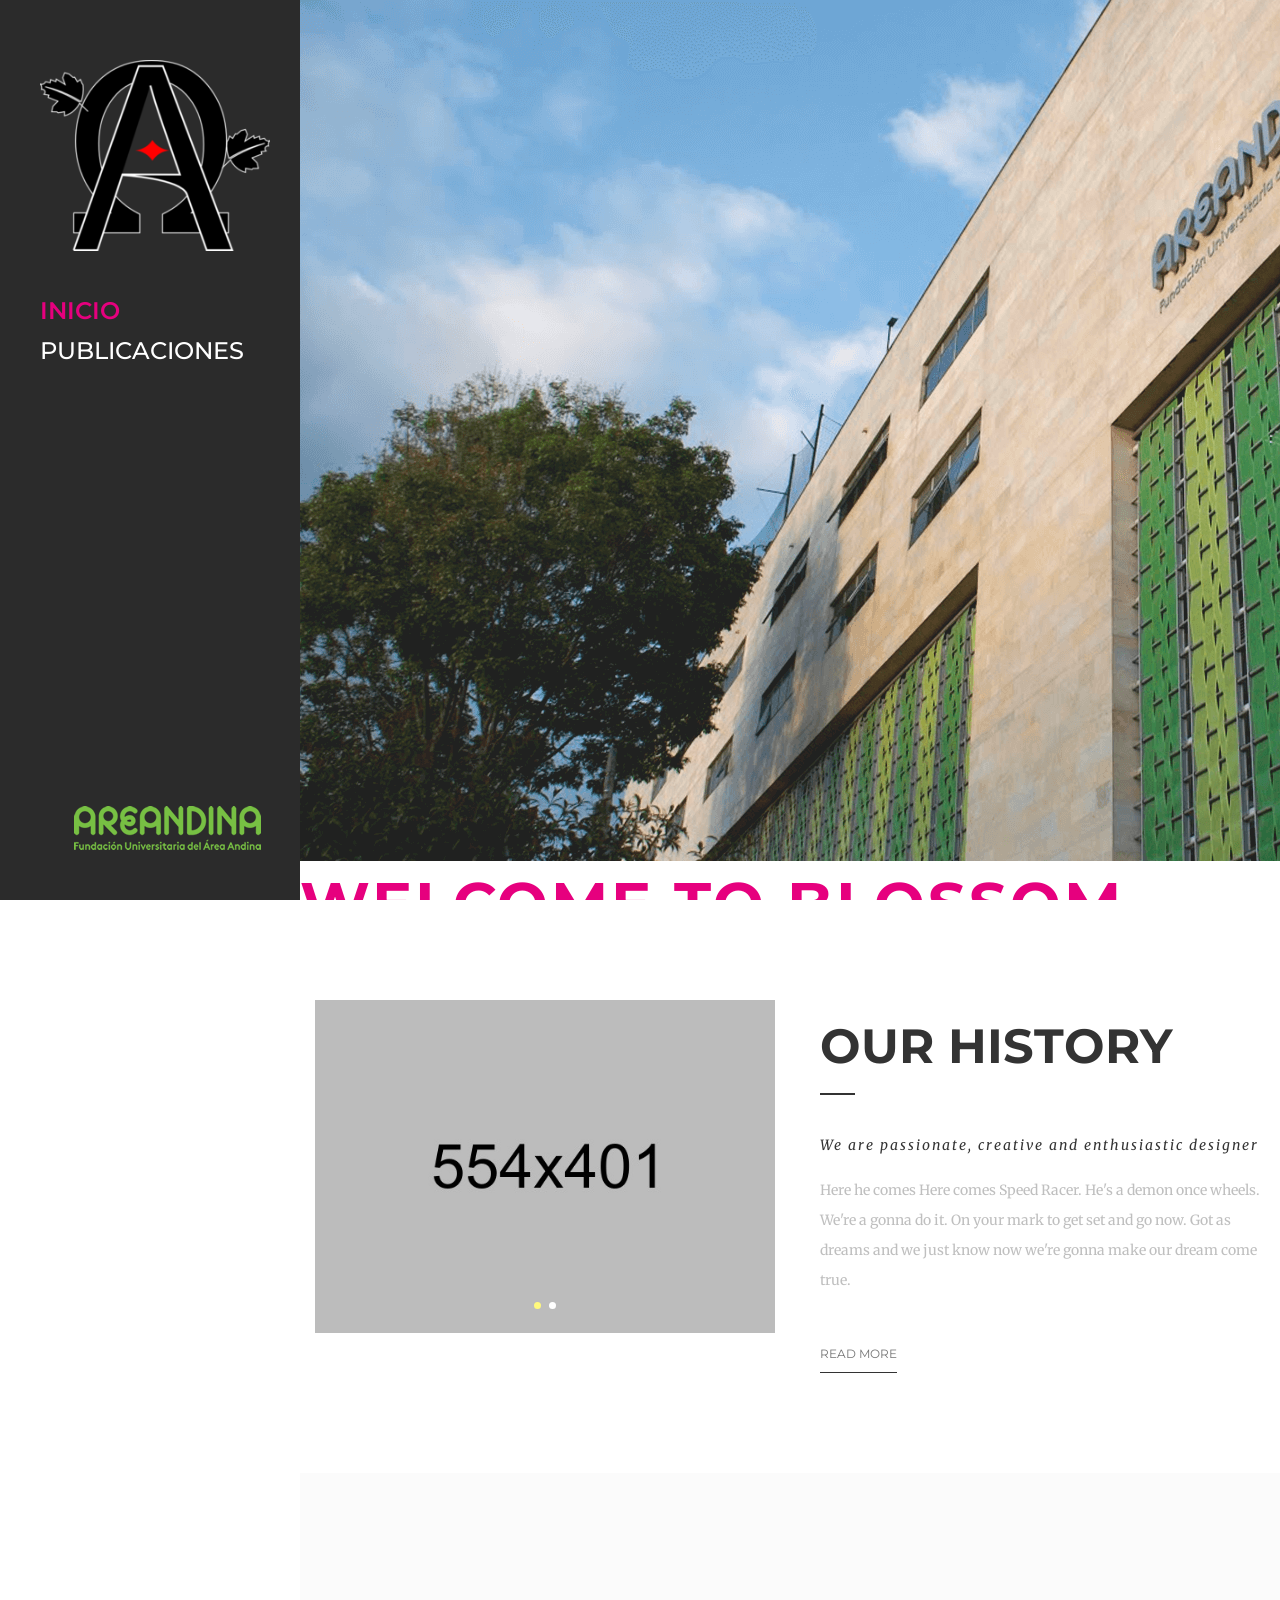
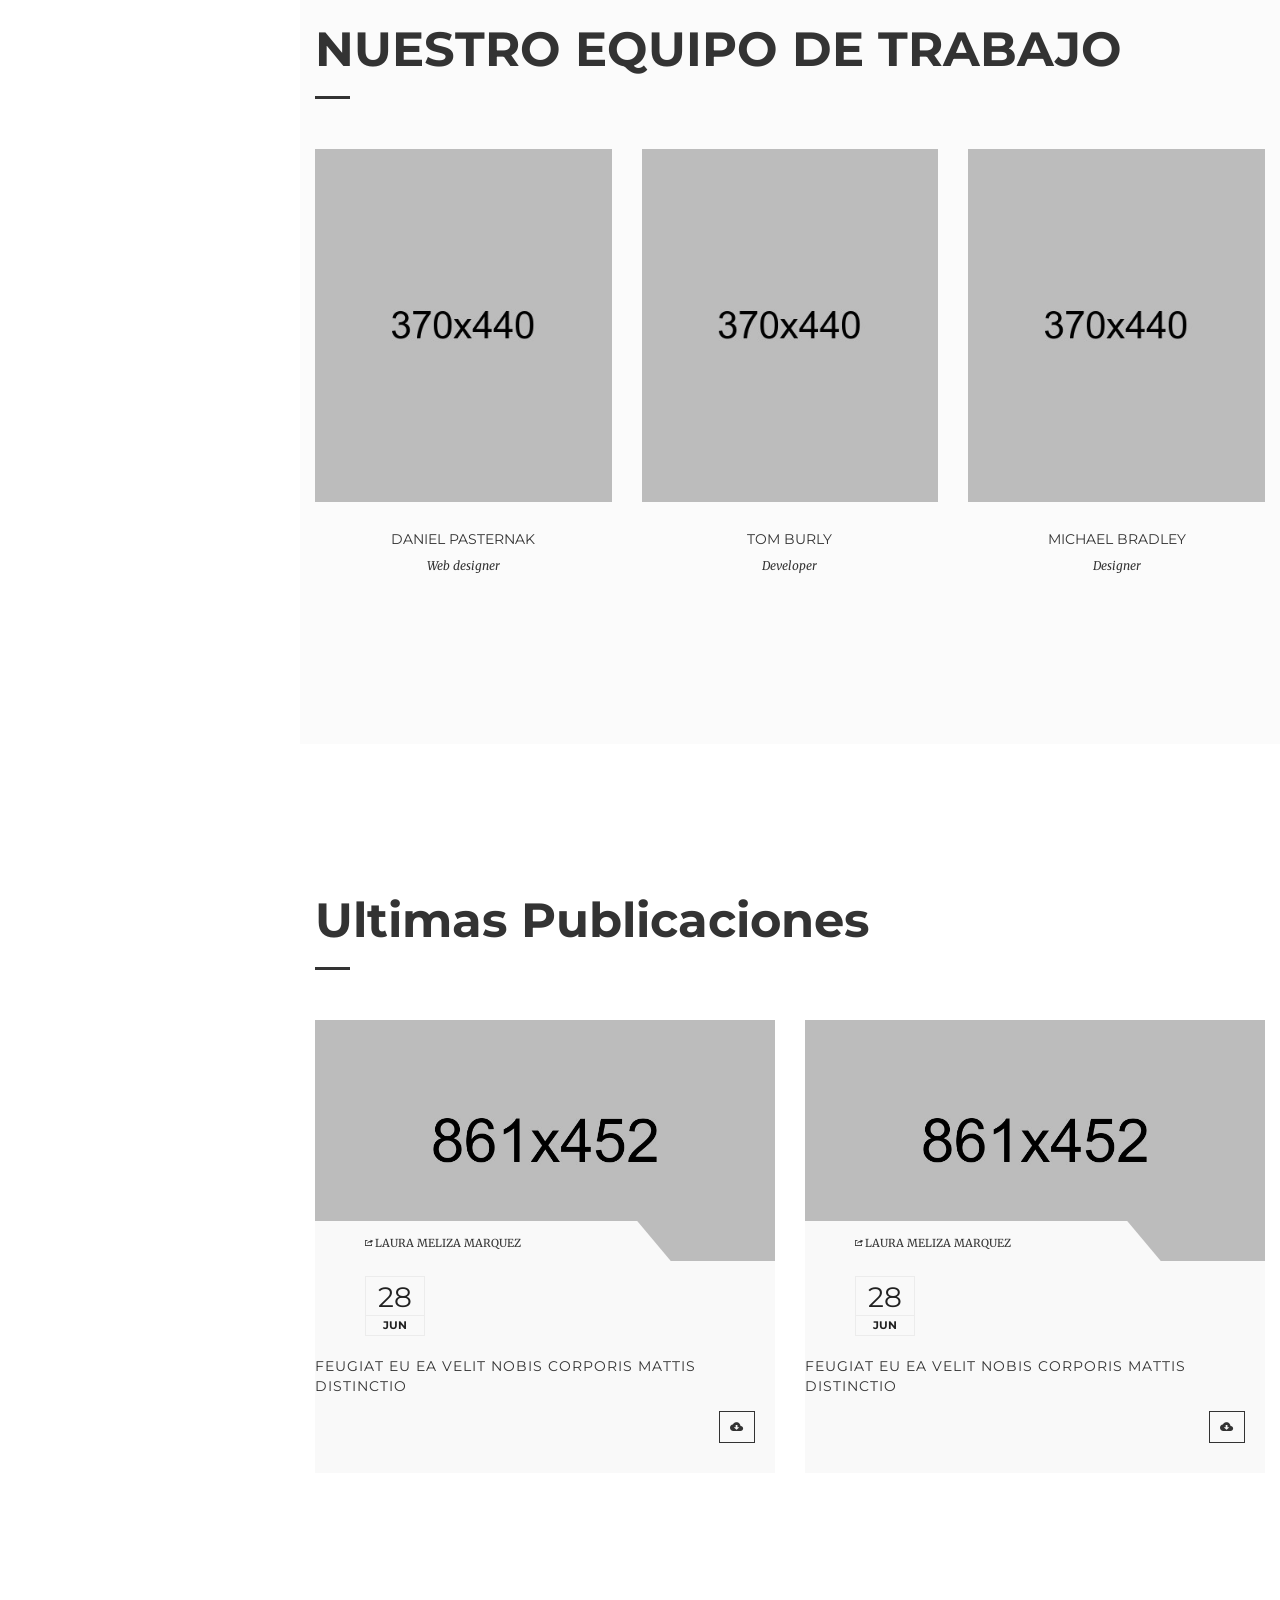
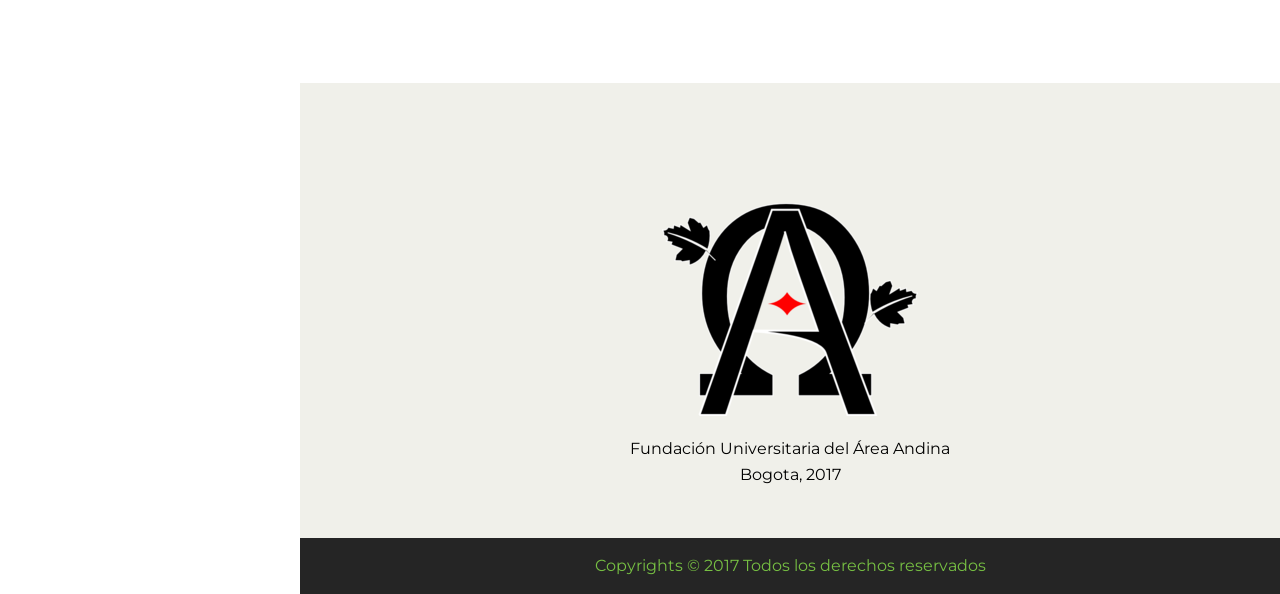
==== commit 4b9a7de8: "Avance bueno" ====
--- a/inicio.html
+++ b/inicio.html
@@ -5,8 +5,8 @@
     <meta name="viewport" content="width=device-width, initial-scale=1">
     <title>Alfa</title>
     <meta name="keywords"
-          content="HTML5,CSS3,HTML,Template,Multi-Purpose,,Corporate Theme,Blossom HTML5,Blossom HTML5 - Multi Purpose HTML5 Template">
-    <meta name="description" content="Blossom HTML5 Template">
+          content="Universidad el Area Andina">
+    <meta name="description" content="Universidad el Area Andina">
     <meta name="author" content="">
 
     <!-- FONTS ONLINE -->
@@ -35,6 +35,13 @@
 </head>
 <body>
 
+<!--Preloader-->
+<div id="preload">
+    <div id="fondoCarga"></div>
+    <div id="estado"></div>
+</div>
+
+
 <!-- Page Wrap -->
 <div id="wrap" class="no-padding">
     <div class="header-space">
@@ -83,7 +90,8 @@
                                  data-endelementdelay="0.1"
                                  data-endspeed="300"
                                  data-captionhidden="on"
-                                 style="color: #E6007E; font-size: 60px; font-weight:bolder; letter-spacing:3px;"> WELCOME
+                                 style="color: #E6007E; font-size: 60px; font-weight:bolder; letter-spacing:3px;">
+                                WELCOME
                                 TO BLOSSOM
                             </div>
 
@@ -125,7 +133,8 @@
                                  data-endelementdelay="0.1"
                                  data-endspeed="300"
                                  data-captionhidden="on"
-                                 style="color: #E6007E; font-size: 45px; font-weight:bolder; letter-spacing:2px;"> WE ARE
+                                 style="color: #E6007E; font-size: 45px; font-weight:bolder; letter-spacing:2px;"> WE
+                                ARE
                                 BLOSSOM
                             </div>
 
@@ -200,7 +209,7 @@
 
                 <!-- Tittle -->
                 <div class="tittle">
-                    <h2>Meet our team</h2>
+                    <h2>NUESTRO EQUIPO DE TRABAJO</h2>
                     <hr>
                 </div>
 
@@ -244,51 +253,51 @@
 
                 <!-- Tittle -->
                 <div class="tittle">
-                    <h2>Our blog</h2>
+                    <h2>Ultimas Publicaciones</h2>
                     <hr>
                 </div>
                 <div class="row blog blog-small">
                     <div class="col-md-6">
 
-                        <!--======= POST 1 =========-->
                         <article>
                             <!--======= IMAGE =========-->
-                            <section><img class="img-responsive" src="images/blog-5.jpg" alt="">
+                            <section><img class="img-responsive imagen-post" src="images/blog-1.jpg" alt="">
                                 <ul class="som-info">
-                                    <li>BY JOHN DEO</li>
-                                    <li><i class="fa fa-heart-o"></i> LIKES</li>
-                                    <li><i class="fa fa-comments-o"></i> COMMENT</li>
+                                    <li><i class="ion-share"> </i> LAURA MELIZA MARQUEZ</li>
+
                                 </ul>
                             </section>
                             <div class="blog-info">
                                 <div class="post-tittle">
                                     <div class="date-post">
-                                        <h4>28</h4>
-                                        <span>JUN</span></div>
-                                    <a href="#.">FEUGIAT EU EA VELIT NOBIS </a> <a href="#." class="share"><i
-                                        class="ion-android-share-alt"></i></a></div>
+                                        <h4 class="fecha1-post">28</h4>
+                                        <span class="fecha2-post">JUN</span></div>
+                                    <a href="#." class="titulo-post">FEUGIAT EU EA VELIT NOBIS CORPORIS MATTIS
+                                        DISTINCTIO</a> <a href="#."
+                                                          class="share"><i
+                                        class="ion-android-download"></i></a></div>
                             </div>
                         </article>
                     </div>
                     <div class="col-md-6">
 
-                        <!--======= POST 1 =========-->
                         <article>
                             <!--======= IMAGE =========-->
-                            <section><img class="img-responsive" src="images/blog-4.jpg" alt="">
+                            <section><img class="img-responsive imagen-post" src="images/blog-1.jpg" alt="">
                                 <ul class="som-info">
-                                    <li>BY JOHN DEO</li>
-                                    <li><i class="fa fa-heart-o"></i> LIKES</li>
-                                    <li><i class="fa fa-comments-o"></i> COMMENT</li>
+                                    <li><i class="ion-share"> </i> LAURA MELIZA MARQUEZ</li>
+
                                 </ul>
                             </section>
                             <div class="blog-info">
                                 <div class="post-tittle">
                                     <div class="date-post">
-                                        <h4>28</h4>
-                                        <span>JUN</span></div>
-                                    <a href="#.">FEUGIAT EU EA VELIT NOBIS </a> <a href="#." class="share"><i
-                                        class="ion-android-share-alt"></i></a></div>
+                                        <h4 class="fecha1-post">28</h4>
+                                        <span class="fecha2-post">JUN</span></div>
+                                    <a href="#." class="titulo-post">FEUGIAT EU EA VELIT NOBIS CORPORIS MATTIS
+                                        DISTINCTIO</a> <a href="#."
+                                                          class="share"><i
+                                        class="ion-android-download"></i></a></div>
                             </div>
                         </article>
                     </div>
@@ -324,6 +333,8 @@
 <!-- Wrap End -->
 
 <script src="js/jquery-1.12.4.min.js"></script>
+<script src="js/preloader.js"></script>
+
 <script src="js/bootstrap.min.js"></script>
 <script src="js/own-menu.js"></script>
 <script src="js/owl.carousel.min.js"></script>
--- a/css/style.css
+++ b/css/style.css
@@ -342,7 +342,7 @@
 	font-size: 2em;
 }
 header nav li a:hover {
-	color: rgb(255, 0, 146);
+	color: #77BF43;
 	text-decoration: underline;
 }
 header nav .ownmenu li {
@@ -2677,4 +2677,31 @@
 .color-verde
 {
 	color: #77C043!important;
+}
+
+
+/*=======================*/
+/*PRELOADER*/
+/*=======================*/
+
+/***********************************************
+PRELOAD CSS
+***********************************************/
+#preload {
+	position: fixed;
+	width: 100%;
+	height: 100%;
+	z-index: 9999999;
+	background-color: rgba(0, 0, 0, .97);
+}
+
+#estado {
+	position: absolute;
+	top: 50%;
+	left: 50%;
+	width: 200px;
+	height: 200px;
+	text-align: center;
+	margin: -100px 0 0 -100px;
+	background: url(../images/bars.svg) center no-repeat;
 }
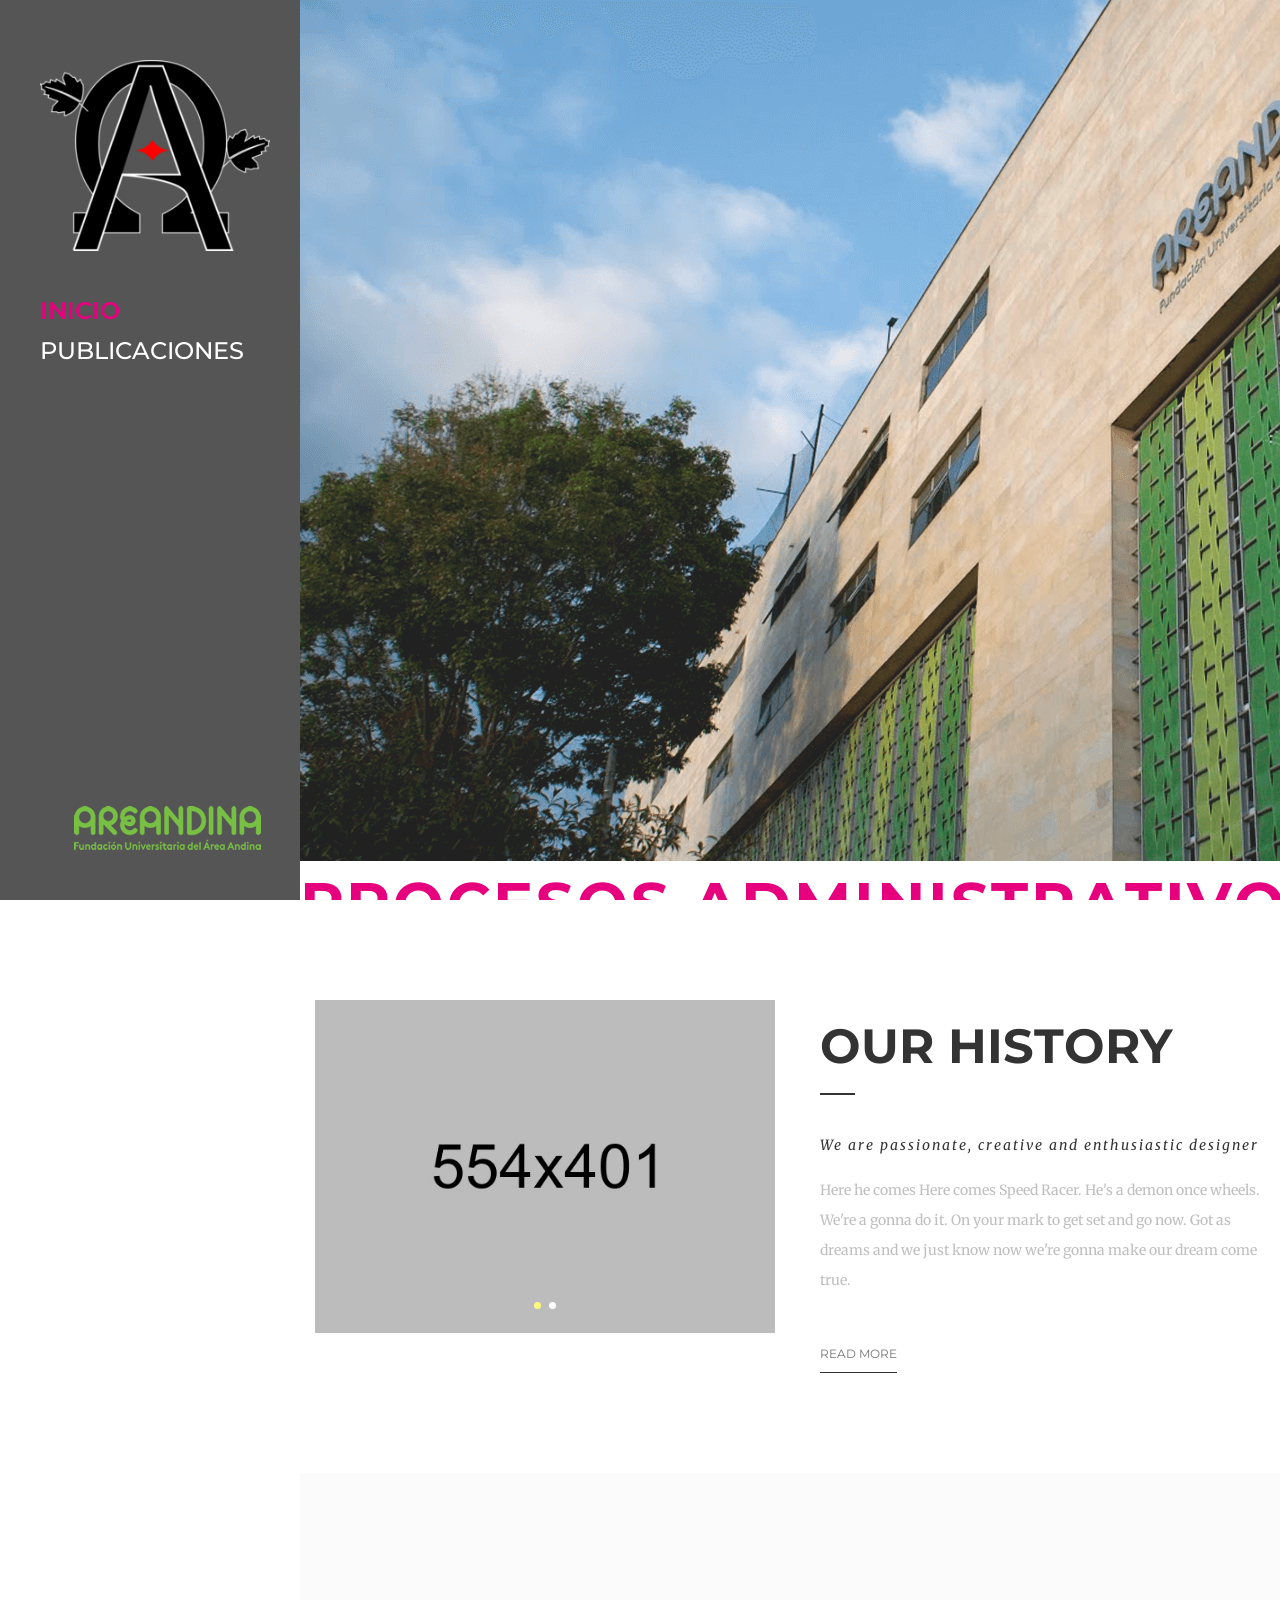
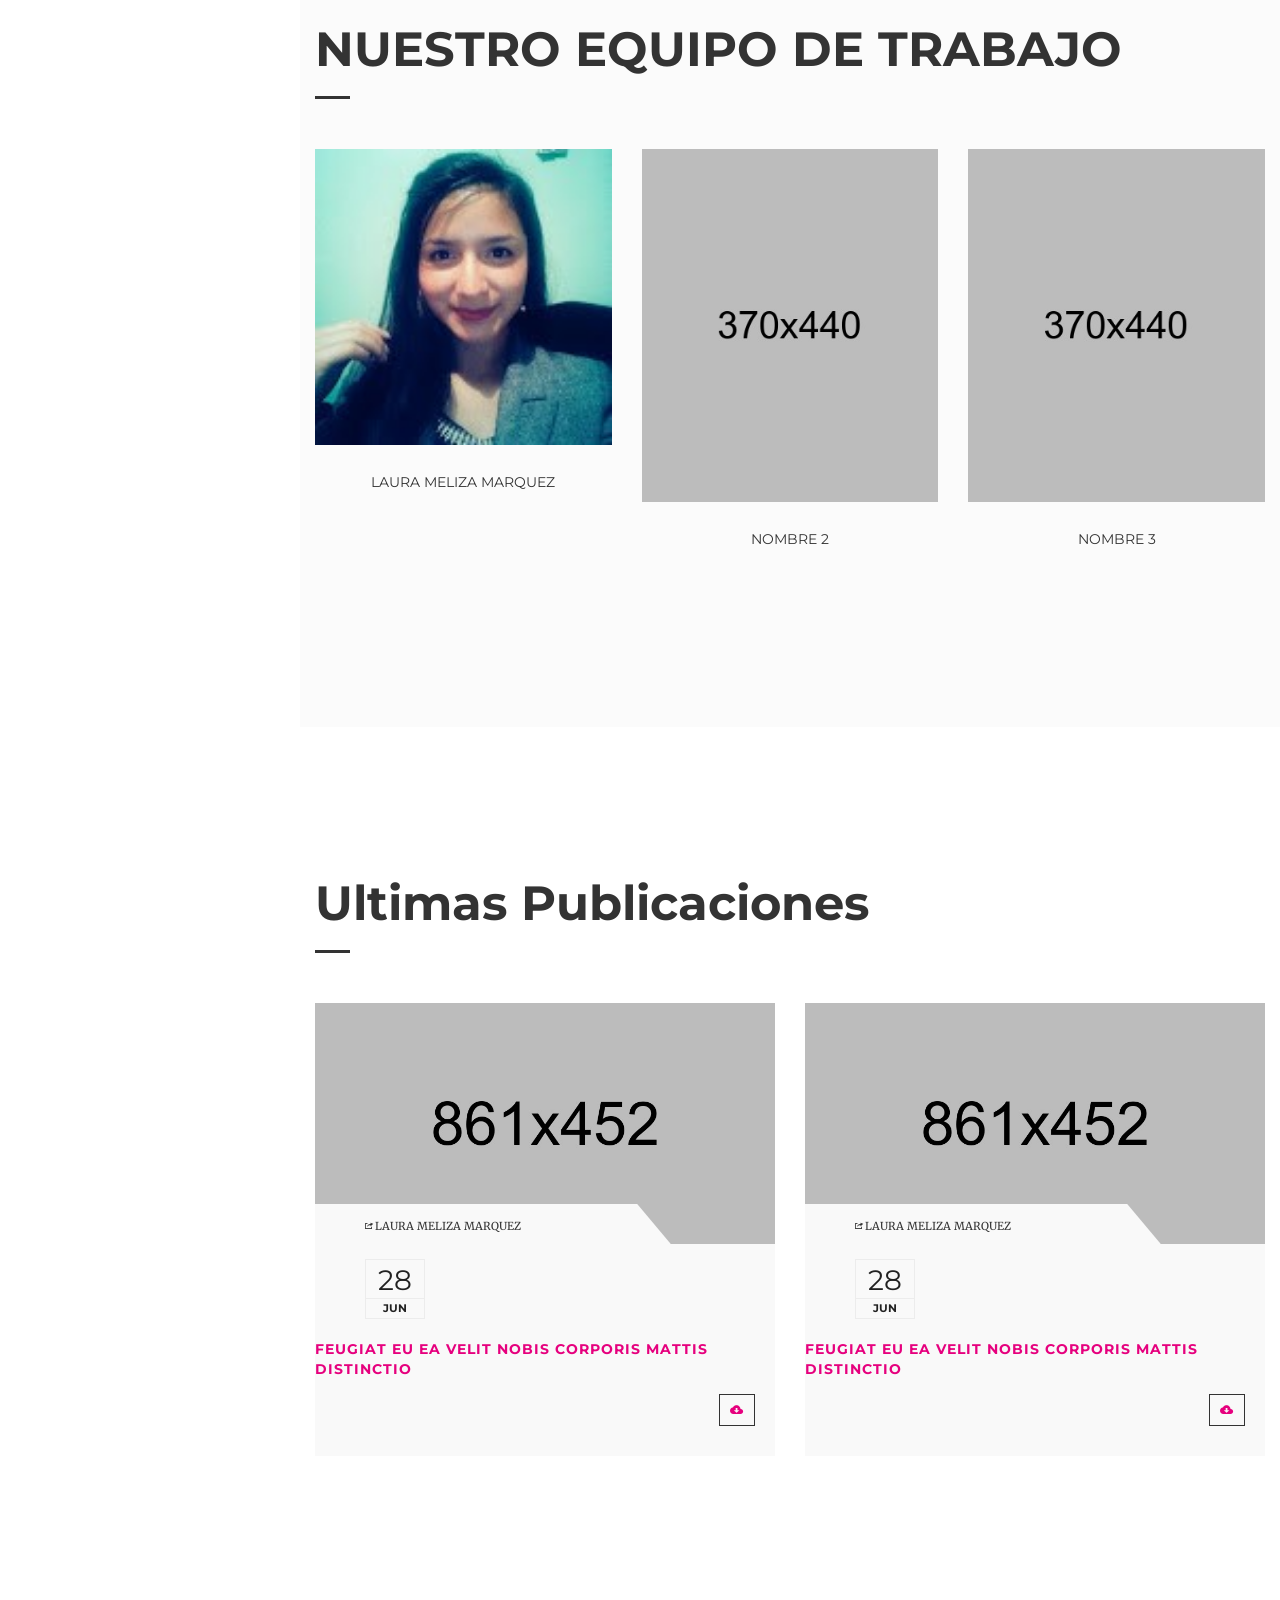
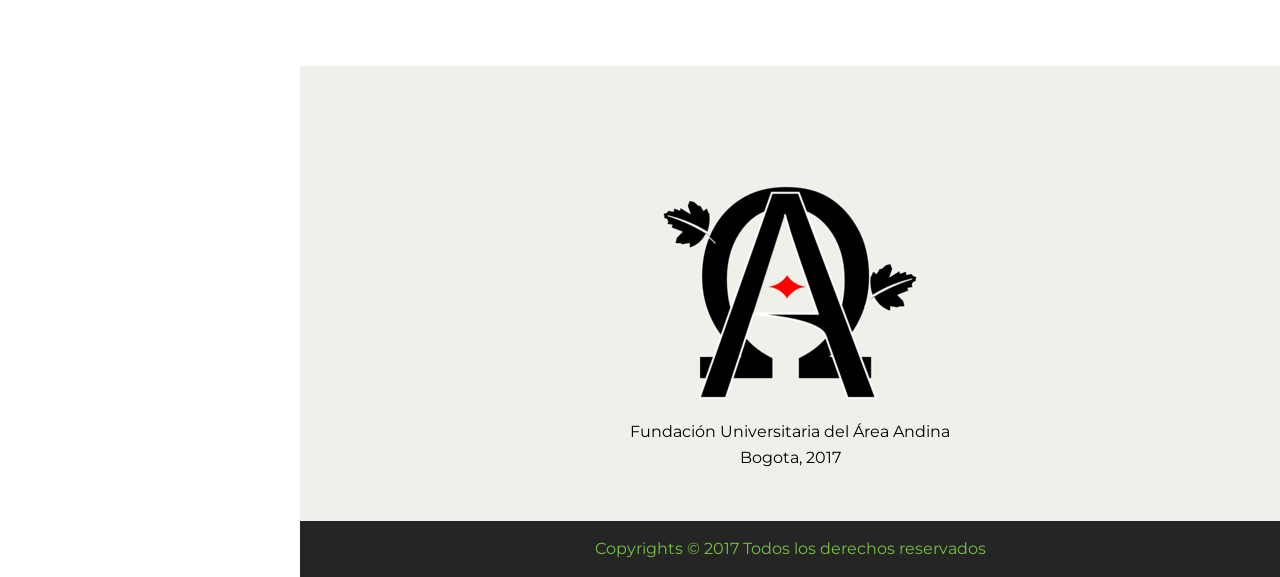
==== commit ebc44012: "Actualizacion importante Seccion Noticias/POST Ultimas Publicaciones al dia" ====
--- a/inicio.html
+++ b/inicio.html
@@ -17,9 +17,9 @@
     <link href="css/ionicons.min.css" rel="stylesheet" type="text/css">
     <link href="css/bootstrap.min.css" rel="stylesheet" type="text/css">
     <link href="css/font-awesome.min.css" rel="stylesheet" type="text/css">
-    <link href="css/main.css" rel="stylesheet" type="text/css">
-    <link href="css/style.css" rel="stylesheet" type="text/css">
-    <link href="css/responsive.css" rel="stylesheet" type="text/css">
+    <link href="css/main.min.css" rel="stylesheet" type="text/css">
+    <link href="css/style.min.css" rel="stylesheet" type="text/css">
+    <link href="css/responsive.min.css" rel="stylesheet" type="text/css">
     <link href="css/animate.css" rel="stylesheet" type="text/css">
 
     <!-- SLIDER REVOLUTION 4.x CSS SETTINGS -->
@@ -91,8 +91,7 @@
                                  data-endspeed="300"
                                  data-captionhidden="on"
                                  style="color: #E6007E; font-size: 60px; font-weight:bolder; letter-spacing:3px;">
-                                WELCOME
-                                TO BLOSSOM
+                                PROCESOS ADMINISTRATIVOS II
                             </div>
 
                             <!-- Layer -->
@@ -109,8 +108,8 @@
                                  data-endelementdelay="0.1"
                                  data-endspeed="300"
                                  data-captionhidden="on"
-                                 style="color: #fff; font-size: 14px;  font-weight:100; font-style: italic; letter-spacing:5px;">
-                                Extraordinary art studio & creative minimal
+                                 style="color: #fff; font-size: 14px; font-size: 2em; font-weight:100; font-style: italic; letter-spacing:5px;">
+                                Grupo: 726
                             </div>
                         </li>
 
@@ -133,9 +132,8 @@
                                  data-endelementdelay="0.1"
                                  data-endspeed="300"
                                  data-captionhidden="on"
-                                 style="color: #E6007E; font-size: 45px; font-weight:bolder; letter-spacing:2px;"> WE
-                                ARE
-                                BLOSSOM
+                                 style="color: #E6007E; font-size: 45px; font-weight:bolder; letter-spacing:2px;">
+                                Fundación Universitaria del Área Andina
                             </div>
 
                             <!-- Layer -->
@@ -152,8 +150,8 @@
                                  data-endelementdelay="0.1"
                                  data-endspeed="300"
                                  data-captionhidden="on"
-                                 style="color: #6AA83E; font-size: 45px; font-weight:bolder; letter-spacing:2px;"> A
-                                CREATIVE DIGITAL AGENCY
+                                 style="color: #6AA83E; font-size: 45px; font-weight:bolder; letter-spacing:2px;">
+                                ALFA
                             </div>
 
                             <!-- Layer -->
@@ -170,8 +168,8 @@
                                  data-endelementdelay="0.1"
                                  data-endspeed="300"
                                  data-captionhidden="on"
-                                 style="color: #fff; font-size: 14px;  font-weight:100; font-style: italic; letter-spacing:5px;">
-                                Extraordinary art studio & creative minimal
+                                 style="color: #fff; font-size: 14px; font-size: 2em; font-weight:100; font-style: italic; letter-spacing:5px;">
+                                Docente: Pedro Gómez Sabogal
                             </div>
                         </li>
                     </ul>
@@ -218,10 +216,10 @@
 
                     <!-- Team -->
                     <li class="col-md-4 col-xs-6">
-                        <article><img class="img-responsive" src="images/team-2-1.jpg" alt="">
+                        <article>
+                            <img class="img-responsive" style="width: 100%" src="images/perfil1.jpg" alt="">
                             <div class="team-name">
-                                <h6>Daniel Pasternak</h6>
-                                <span>Web designer</span></div>
+                                <h6>Laura Meliza Marquez</h6></div>
                         </article>
                     </li>
 
@@ -229,8 +227,8 @@
                     <li class="col-md-4 col-xs-6">
                         <article><img class="img-responsive" src="images/team-2-2.jpg" alt="">
                             <div class="team-name">
-                                <h6>TOM BURLY</h6>
-                                <span>Developer </span></div>
+                                <h6>Nombre 2</h6>
+                                </div>
                         </article>
                     </li>
 
@@ -238,8 +236,8 @@
                     <li class="col-md-4 col-xs-6">
                         <article><img class="img-responsive" src="images/team-2-3.jpg" alt="">
                             <div class="team-name">
-                                <h6>MICHAEL BRADLEY</h6>
-                                <span>Designer</span></div>
+                                <h6>Nombre 3</h6>
+                                </div>
                         </article>
                     </li>
                 </ul>
@@ -295,7 +293,8 @@
                                         <h4 class="fecha1-post">28</h4>
                                         <span class="fecha2-post">JUN</span></div>
                                     <a href="#." class="titulo-post">FEUGIAT EU EA VELIT NOBIS CORPORIS MATTIS
-                                        DISTINCTIO</a> <a href="#."
+                                        DISTINCTIO</a> <a download="nombre-para-el-usuario.pdf"
+                                                          href="Documentation/CASOS%20DE%20USO.pdf"
                                                           class="share"><i
                                         class="ion-android-download"></i></a></div>
                             </div>
@@ -333,18 +332,18 @@
 <!-- Wrap End -->
 
 <script src="js/jquery-1.12.4.min.js"></script>
-<script src="js/preloader.js"></script>
+<script src="js/preloader.min.js"></script>
 
 <script src="js/bootstrap.min.js"></script>
-<script src="js/own-menu.js"></script>
+<script src="js/own-menu.min.js"></script>
 <script src="js/owl.carousel.min.js"></script>
 <script src="js/jquery.isotope.min.js"></script>
-<script src="js/counter.js"></script>
+<script src="js/counter.min.js"></script>
 
 <!-- SLIDER REVOLUTION 4.x SCRIPTS  -->
 <script type="text/javascript" src="rs-plugin/js/jquery.themepunch.tools.min.js"></script>
 <script type="text/javascript" src="rs-plugin/js/jquery.themepunch.revolution.min.js"></script>
-<script src="js/main.js"></script>
+<script src="js/main.min.js"></script>
 
 
 <script>
--- a/css/main.min.css
+++ b/css/main.min.css
@@ -0,0 +1 @@
+.ownmenu{width:100%;padding:0;margin:0;position:relative;float:left;list-style:none}.ownmenu li{display:inline-block;float:left}.ownmenu a{-o-transition:all .3s linear;-webkit-transition:all .3s linear;-moz-transition:all .3s linear;transition:all .3s linear;outline:0;z-index:10}.ownmenu ul.dropdown,.ownmenu ul.dropdown li ul.dropdown{list-style:none;margin:0;padding:0;display:none;position:absolute;z-index:99;padding-left:0;min-width:250px;background:0}.ownmenu ul.dropdown{top:65px}.ownmenu ul.dropdown li ul.dropdown{left:100%;top:inherit}.ownmenu ul.dropdown li{clear:both;width:100%;text-align:left;padding-left:0}.ownmenu ul.dropdown li a{width:100%;padding:12px 24px 12px;display:inline-block;float:left;clear:both;text-decoration:none;color:#999;text-align:left;box-sizing:border-box;-moz-box-sizing:border-box;-webkit-box-sizing:border-box}.ownmenu ul.dropdown li:hover>a{background:#e0e0e0;color:#555}.ownmenu ul.dropdown li ul.dropdown.left{left:auto;right:100%}.ownmenu .indicator{position:relative;right:5px;font-size:14px;float:right}.ownmenu ul li .indicator{font-size:12px;top:1px;left:10px}.ownmenu>li>.megamenu{position:absolute;display:none;background:#fff;width:25%;top:80px;font-size:12px;color:#999;z-index:99;padding:0;-webkit-box-sizing:border-box;-moz-box-sizing:border-box;box-sizing:border-box}.ownmenu li>.megamenu ul{margin:0 0 20px 0;float:left;padding:0;display:block;position:relative}.ownmenu li>.megamenu ul li{width:100%;padding:0}.ownmenu li>.megamenu ul li.title{margin:0 0 8px;padding:0 0 5px;font-size:14px;border-bottom:solid 1px #666}.ownmenu li>.megamenu h5{width:100%;margin:0;padding:0}.ownmenu li>.megamenu a{color:#999;text-decoration:none;font-size:12px;-webkit-transition:color .3s linear;-moz-transition:color .3s linear;-o-transition:color .3s linear;transition:color .3s linear}.ownmenu li>.megamenu a:hover{color:#dedede}.ownmenu .megamenu img{width:100%;-webkit-transition:border .3s linear;-moz-transition:border .3s linear;-o-transition:border .3s linear;transition:border .3s linear}.ownmenu>li.fix-sub>.megamenu,.ownmenu>li.fix-sub>.megamenu.half-width,.ownmenu>li.fix-sub>.dropdown{right:0}.ownmenu>li>.megamenu.half-width{width:50%}.ownmenu>li>.megamenu.full-width{width:100%;left:0}.ownmenu li>.megamenu form{width:100%}.ownmenu li>.megamenu form input[type="text"],.ownmenu li>.megamenu form textarea{padding:5px;color:#999;background:#444;font-size:14px;border:solid 1px transparent;outline:0;-webkit-box-sizing:border-box;-moz-box-sizing:border-box;box-sizing:border-box;-webkit-transition:border .3s linear;-moz-transition:border .3s linear;-o-transition:border .3s linear;transition:border .3s linear}.ownmenu li>.megamenu form input[type="text"]:focus,.ownmenu li>.megamenu form textarea:focus{border-color:#e0e0e0}.ownmenu li>.megamenu form input[type="text"]{width:100%;margin-top:10px}.ownmenu li>.megamenu form textarea{width:100%;margin-top:10px}.ownmenu li>.megamenu form input[type="submit"]{width:25%;float:right;height:30px;margin-top:10px;border:0;cursor:pointer;background:#444;color:#777;-webkit-transition:background .3s linear;-moz-transition:background .3s linear;-o-transition:background .3s linear;transition:background .3s linear}.ownmenu li>.megamenu form input[type="submit"]:hover{background:#e0e0e0;color:#555}.megamenu .row{width:100%;margin-top:15px}.megamenu .row:first-child{margin-top:0}.megamenu .row:before,.megamenu .row:after{display:table;content:"";line-height:0}.megamenu .row:after{clear:both}.megamenu .row .col1,.megamenu .row .col2,.megamenu .row .col3,.megamenu .row .col4,.megamenu .row .col5,.megamenu .row .col6{display:block;width:100%;min-height:20px;float:left;margin-left:2.127659574468085%;-webkit-box-sizing:border-box;-moz-box-sizing:border-box;box-sizing:border-box}.megamenu .row [class*="col"]:first-child{margin-left:0}.megamenu .row .col1{width:14.893617021276595%}.megamenu .row .col2{width:31.914893617021278%}.megamenu .row .col3{width:48.93617021276595%}.megamenu .row .col4{width:65.95744680851064%}.megamenu .row .col5{width:82.97872340425532%}.megamenu .row .col6{width:100%}.ownmenu>li.right{float:right}.ownmenu>li.right>.megamenu,.ownmenu>li.right>.megamenu.half-width,.ownmenu>li.right>.dropdown{right:0}.ownmenu>li.jsright{float:right}.ownmenu>li.jsright.last>.megamenu,.ownmenu>li.jsright.last>.megamenu.half-width,.ownmenu>li.jsright.last>.dropdown{right:0}.ownmenu>li>a>i{line-height:23px;margin-right:6px;font-size:18px;float:left}.ownmenu>li.showhide{display:none;width:100%;height:50px;cursor:pointer;color:#999}.ownmenu>li.showhide span.title{margin:15px 0 0 25px;float:left}.ownmenu>li.showhide span.icon{margin:17px 20px;float:right}.ownmenu>li.showhide .icon em{margin-bottom:3px;display:block;width:20px;height:2px;background:#999}@media(max-width:767px){.ownmenu>li{display:block;width:100%;box-sizing:border-box;-moz-box-sizing:border-box;-webkit-box-sizing:border-box}.ownmenu>li>a{padding:15px 25px}.ownmenu a{width:100%;box-sizing:border-box;-moz-box-sizing:border-box;-webkit-box-sizing:border-box}.ownmenu ul.dropdown,.ownmenu ul.dropdown li ul.dropdown{width:100%;left:0;position:static;border:0;box-sizing:border-box;-moz-box-sizing:border-box;-webkit-box-sizing:border-box}.ownmenu ul.dropdown li{background:#fff;border:0}.ownmenu ul.dropdown>li>a{padding-left:40px}.ownmenu>li>.megamenu{width:100%;position:static;border-top:0}.ownmenu>li>.megamenu .row [class*="col"]{float:none;display:block;width:100%;margin-left:0;margin-top:15px;-webkit-box-sizing:border-box;-moz-box-sizing:border-box;box-sizing:border-box}.ownmenu>li>.megamenu .row:first-child [class*="col"]:first-child{margin-top:0}.ownmenu>li>.megamenu .row{margin-top:0}.ownmenu>li>ul.dropdown>li>a{padding-left:20px}.ownmenu>li>ul.dropdown>li>ul.dropdown>li>a{padding-left:60px}.ownmenu>li>ul.dropdown>li>ul.dropdown>li>ul.dropdown>li>a{padding-left:80px}}@media(min-width:767px) and (max-width:900px){.ownmenu>li>.megamenu{width:100%;left:0}}.ownmenuclick{width:100%;padding:0;margin:0;position:relative;float:left;list-style:none}.ownmenuclick li{display:inline-block;float:left;-o-transition:all .3s linear;-webkit-transition:all .3s linear;-moz-transition:all .3s linear;transition:all .3s linear}.ownmenuclick a{-o-transition:all .3s linear;-webkit-transition:all .3s linear;-moz-transition:all .3s linear;transition:all .3s linear;outline:0;z-index:10}.ownmenuclick ul.dropdown,.ownmenuclick ul.dropdown li ul.dropdown{list-style:none;margin:0;padding:0;display:none;position:relative;z-index:99;padding-left:0;min-width:100%;background:0}.ownmenuclick ul.dropdown{top:0}.ownmenuclick ul.dropdown li ul.dropdown{left:100%;top:inherit}.ownmenuclick ul.dropdown li{clear:both;width:100%}.ownmenuclick ul.dropdown li a{width:100%;padding:5px 20px 5px;display:inline-block;float:left;clear:both;text-decoration:none;color:#999;box-sizing:border-box;-moz-box-sizing:border-box;-webkit-box-sizing:border-box}.ownmenuclick ul.dropdown li:hover>a{background:#e0e0e0;color:#555}.ownmenuclick ul.dropdown li ul.dropdown.left{left:auto;right:100%}.ownmenuclick .indicator{position:relative;right:5px;font-size:12px;float:right}.ownmenuclick ul li .indicator{font-size:12px;top:1px;left:10px}.ownmenuclick>li>.megamenu{position:absolute;display:none;background:#fff;width:25%;top:80px;font-size:12px;color:#999;z-index:99;padding:0;-webkit-box-sizing:border-box;-moz-box-sizing:border-box;box-sizing:border-box}.ownmenuclick li>.megamenu ul{margin:0 0 20px 0;float:left;padding:0;display:block;position:relative}.ownmenuclick li>.megamenu ul li{width:100%;padding:0}.ownmenuclick li>.megamenu ul li.title{margin:0 0 8px;padding:0 0 5px;font-size:14px;border-bottom:solid 1px #666}.ownmenuclick li>.megamenu h5{width:100%;margin:0;padding:0}.ownmenuclick li>.megamenu a{color:#999;text-decoration:none;font-size:12px;-webkit-transition:color .3s linear;-moz-transition:color .3s linear;-o-transition:color .3s linear;transition:color .3s linear}.ownmenuclick li>.megamenu a:hover{color:#dedede}.ownmenuclick .megamenu img{width:100%;-webkit-transition:border .3s linear;-moz-transition:border .3s linear;-o-transition:border .3s linear;transition:border .3s linear}.ownmenuclick>li.fix-sub>.megamenu,.ownmenuclick>li.fix-sub>.megamenu.half-width,.ownmenuclick>li.fix-sub>.dropdown{right:0}.ownmenuclick>li>.megamenu.half-width{width:50%}.ownmenuclick>li>.megamenu.full-width{width:100%;left:0}.ownmenuclick li>.megamenu form{width:100%}.ownmenuclick li>.megamenu form input[type="text"],.ownmenuclick li>.megamenu form textarea{padding:5px;color:#999;background:#444;font-size:14px;border:solid 1px transparent;outline:0;-webkit-box-sizing:border-box;-moz-box-sizing:border-box;box-sizing:border-box;-webkit-transition:border .3s linear;-moz-transition:border .3s linear;-o-transition:border .3s linear;transition:border .3s linear}.ownmenuclick li>.megamenu form input[type="text"]:focus,.ownmenuclick li>.megamenu form textarea:focus{border-color:#e0e0e0}.ownmenuclick li>.megamenu form input[type="text"]{width:100%;margin-top:10px}.ownmenuclick li>.megamenu form textarea{width:100%;margin-top:10px}.ownmenuclick li>.megamenu form input[type="submit"]{width:25%;float:right;height:30px;margin-top:10px;border:0;cursor:pointer;background:#444;color:#777;-webkit-transition:background .3s linear;-moz-transition:background .3s linear;-o-transition:background .3s linear;transition:background .3s linear}.ownmenuclick li>.megamenu form input[type="submit"]:hover{background:#e0e0e0;color:#555}.megamenu .row{width:100%;margin-top:15px}.megamenu .row:first-child{margin-top:0}.megamenu .row:before,.megamenu .row:after{display:table;content:"";line-height:0}.megamenu .row:after{clear:both}.megamenu .row .col1,.megamenu .row .col2,.megamenu .row .col3,.megamenu .row .col4,.megamenu .row .col5,.megamenu .row .col6{display:block;width:100%;min-height:20px;float:left;margin-left:2.127659574468085%;-webkit-box-sizing:border-box;-moz-box-sizing:border-box;box-sizing:border-box}.megamenu .row [class*="col"]:first-child{margin-left:0}.megamenu .row .col1{width:14.893617021276595%}.megamenu .row .col2{width:31.914893617021278%}.megamenu .row .col3{width:48.93617021276595%}.megamenu .row .col4{width:65.95744680851064%}.megamenu .row .col5{width:82.97872340425532%}.megamenu .row .col6{width:100%}.ownmenuclick>li.right{float:right}.ownmenuclick>li.right>.megamenu,.ownmenuclick>li.right>.megamenu.half-width,.ownmenuclick>li.right>.dropdown{right:0}.ownmenuclick>li.jsright{float:right}.ownmenuclick>li.jsright.last>.megamenu,.ownmenuclick>li.jsright.last>.megamenu.half-width,.ownmenuclick>li.jsright.last>.dropdown{right:0}.ownmenuclick>li>a>i{line-height:23px;margin-right:6px;font-size:18px;float:left}.ownmenuclick>li.showhide{display:none;width:100%;height:50px;cursor:pointer;color:#999}.ownmenuclick>li.showhide span.title{margin:15px 0 0 25px;float:left}.ownmenuclick>li.showhide span.icon{margin:17px 20px;float:right}.ownmenuclick>li.showhide .icon em{margin-bottom:3px;display:block;width:20px;height:2px;background:#999}header nav .ownmenuclick li{float:left;padding:0 15px}header .ownmenuclick ul.dropdown{padding-bottom:0}header .ownmenu ul.dropdown li a{text-transform:uppercase;font-size:12px;border:0;padding:0 20px;line-height:38px;background:0;color:#000;font-size:12px;display:inline-block;width:100%;border-bottom:1px solid rgba(0,0,0,0.1)}header .ownmenuclick ul.dropdown li a:hover{background:#fff85f}header .ownmenuclick li>.megamenu li a:hover{background:#fff85f}header nav .ownmenuclick .indicator{display:none}.owl-carousel .animated{-webkit-animation-duration:1000ms;animation-duration:1000ms;-webkit-animation-fill-mode:both;animation-fill-mode:both}.owl-carousel .owl-animated-in{z-index:0}.owl-carousel .owl-animated-out{z-index:1}.owl-carousel .fadeOut{-webkit-animation-name:fadeOut;animation-name:fadeOut}@-webkit-keyframes fadeOut{0%{opacity:1}100%{opacity:0}}@keyframes fadeOut{0%{opacity:1}100%{opacity:0}}.owl-height{-webkit-transition:height 500ms ease-in-out;-moz-transition:height 500ms ease-in-out;-ms-transition:height 500ms ease-in-out;-o-transition:height 500ms ease-in-out;transition:height 500ms ease-in-out}.owl-carousel{display:none;width:100%;-webkit-tap-highlight-color:transparent;position:relative;z-index:1}.owl-carousel .owl-stage{position:relative;-ms-touch-action:pan-Y}.owl-carousel .owl-stage:after{content:".";display:block;clear:both;visibility:hidden;line-height:0;height:0}.owl-carousel .owl-stage-outer{position:relative;overflow:hidden;-webkit-transform:translate3d(0px,0px,0px)}.owl-carousel .owl-controls .owl-nav .owl-prev,.owl-carousel .owl-controls .owl-nav .owl-next,.owl-carousel .owl-controls .owl-dot{cursor:pointer;cursor:hand;-webkit-user-select:none;-khtml-user-select:none;-moz-user-select:none;-ms-user-select:none;user-select:none}.owl-carousel.owl-loaded{display:block}.owl-carousel.owl-loading{opacity:0;display:block}.owl-carousel.owl-hidden{opacity:0}.owl-carousel .owl-refresh .owl-item{display:none}.owl-carousel .owl-item{position:relative;min-height:1px;float:left;-webkit-backface-visibility:hidden;-webkit-tap-highlight-color:transparent;-webkit-touch-callout:none;-webkit-user-select:none;-moz-user-select:none;-ms-user-select:none;user-select:none}.owl-carousel .owl-item img{display:block;width:100%;-webkit-transform-style:preserve-3d}.owl-carousel.owl-text-select-on .owl-item{-webkit-user-select:auto;-moz-user-select:auto;-ms-user-select:auto;user-select:auto}.owl-carousel .owl-grab{cursor:move;cursor:-webkit-grab;cursor:-o-grab;cursor:-ms-grab;cursor:grab}.owl-carousel.owl-rtl{direction:rtl}.owl-carousel.owl-rtl .owl-item{float:right}.no-js .owl-carousel{display:block}.owl-carousel .owl-item .owl-lazy{opacity:0;-webkit-transition:opacity 400ms ease;-moz-transition:opacity 400ms ease;-ms-transition:opacity 400ms ease;-o-transition:opacity 400ms ease;transition:opacity 400ms ease}.owl-carousel .owl-item img{transform-style:preserve-3d}.owl-carousel .owl-video-wrapper{position:relative;height:100%;background:#000}.owl-carousel .owl-video-play-icon{position:absolute;height:80px;width:80px;left:50%;top:50%;margin-left:-40px;margin-top:-40px;background:url("owl.video.play.png") no-repeat;cursor:pointer;z-index:1;-webkit-backface-visibility:hidden;-webkit-transition:scale 100ms ease;-moz-transition:scale 100ms ease;-ms-transition:scale 100ms ease;-o-transition:scale 100ms ease;transition:scale 100ms ease}.owl-carousel .owl-video-play-icon:hover{-webkit-transition:scale(1.3,1.3);-moz-transition:scale(1.3,1.3);-ms-transition:scale(1.3,1.3);-o-transition:scale(1.3,1.3);transition:scale(1.3,1.3)}.owl-carousel .owl-video-playing .owl-video-tn,.owl-carousel .owl-video-playing .owl-video-play-icon{display:none}.owl-carousel .owl-video-tn{opacity:0;height:100%;background-position:center center;background-repeat:no-repeat;-webkit-background-size:contain;-moz-background-size:contain;-o-background-size:contain;background-size:contain;-webkit-transition:opacity 400ms ease;-moz-transition:opacity 400ms ease;-ms-transition:opacity 400ms ease;-o-transition:opacity 400ms ease;transition:opacity 400ms ease}.owl-carousel .owl-video-frame{position:relative;z-index:1}.cd-section{padding:2em;text-align:center}.cd-bouncy-nav-modal{position:fixed;z-index:1;top:0;left:0;width:100%;height:100%;z-index:999;background-color:rgba(255,249,125,0.9);opacity:0;visibility:hidden;-webkit-transition:opacity .3s .6s,visibility 0s .9s;-moz-transition:opacity .3s .6s,visibility 0s .9s;transition:opacity .3s .6s,visibility 0s .9s}.cd-bouncy-nav-modal.fade-in{visibility:visible;opacity:1;-webkit-transition:opacity .1s 0s,visibility 0s 0s;-moz-transition:opacity .1s 0s,visibility 0s 0s;transition:opacity .1s 0s,visibility 0s 0s}.cd-bouncy-nav-modal .cd-close{display:block;position:fixed;top:20px;right:5%;width:44px;height:44px;overflow:hidden;text-indent:100%;white-space:nowrap;background:url("../images/cd-icon-close.svg") no-repeat center center;-webkit-transform:scale(0) translateZ(0);-moz-transform:scale(0) translateZ(0);-ms-transform:scale(0) translateZ(0);-o-transform:scale(0) translateZ(0);transform:scale(0) translateZ(0);-webkit-transition:-webkit-transform .3s 0s,visibility 0s .3s;-moz-transition:-moz-transform .3s 0s,visibility 0s .3s;transition:transform .3s 0s,visibility 0s .3s}.cd-bouncy-nav-modal.fade-in .cd-close{-webkit-transform:scale(1);-moz-transform:scale(1);-ms-transform:scale(1);-o-transform:scale(1);transform:scale(1);-webkit-transition:-webkit-transform .3s 0s,visibility .3s 0s;-moz-transition:-moz-transform .3s 0s,visibility .3s 0s;transition:transform .3s 0s,visibility .3s 0s}@media only screen and (min-width:1170px){.cd-bouncy-nav-modal .cd-close{top:60px}}.cd-bouncy-nav{position:absolute;left:50%;top:50vh;-webkit-transform:translateX(-50%) translateY(-50%);-moz-transform:translateX(-50%) translateY(-50%);-ms-transform:translateX(-50%) translateY(-50%);-o-transform:translateX(-50%) translateY(-50%);transform:translateX(-50%) translateY(-50%);width:90%;max-width:300px}.cd-bouncy-nav li{width:50%;float:left;-webkit-transform:translateZ(0);-moz-transform:translateZ(0);-ms-transform:translateZ(0);-o-transform:translateZ(0);transform:translateZ(0);-webkit-transform:translateY(100vh);-moz-transform:translateY(100vh);-ms-transform:translateY(100vh);-o-transform:translateY(100vh);transform:translateY(100vh);text-align:center}.is-visible .cd-bouncy-nav li{-webkit-transform:translateY(0);-moz-transform:translateY(0);-ms-transform:translateY(0);-o-transform:translateY(0);transform:translateY(0)}.fade-in .cd-bouncy-nav li{-webkit-animation:cd-move-in .4s;-moz-animation:cd-move-in .4s;animation:cd-move-in .4s}.fade-out .cd-bouncy-nav li{-webkit-animation:cd-move-out .4s;-moz-animation:cd-move-out .4s;animation:cd-move-out .4s}.fade-in .cd-bouncy-nav li,.fade-out .cd-bouncy-nav li{-webkit-animation-fill-mode:forwards;-moz-animation-fill-mode:forwards;animation-fill-mode:forwards}.fade-in .cd-bouncy-nav li:nth-of-type(2),.fade-out .cd-bouncy-nav li:nth-of-type(2){-webkit-animation-delay:.1s;-moz-animation-delay:.1s;animation-delay:.1s}.fade-in .cd-bouncy-nav li:nth-of-type(3),.fade-out .cd-bouncy-nav li:nth-of-type(3){-webkit-animation-delay:.15s;-moz-animation-delay:.15s;animation-delay:.15s}.fade-in .cd-bouncy-nav li:nth-of-type(4),.fade-out .cd-bouncy-nav li:nth-of-type(4){-webkit-animation-delay:.25s;-moz-animation-delay:.25s;animation-delay:.25s}.fade-in .cd-bouncy-nav li:nth-of-type(5),.fade-out .cd-bouncy-nav li:nth-of-type(5){-webkit-animation-delay:.3s;-moz-animation-delay:.3s;animation-delay:.3s}.fade-in .cd-bouncy-nav li:nth-of-type(6),.fade-out .cd-bouncy-nav li:nth-of-type(6){-webkit-animation-delay:.4s;-moz-animation-delay:.4s;animation-delay:.4s}.cd-bouncy-nav a{display:inline-block;min-width:80px;position:relative;padding:0 20px 0;font-weight:normal;margin-bottom:30px;font-size:16px;color:#333;text-transform:uppercase}.cd-bouncy-nav li a i{height:80px;width:80px;color:#fff;border-radius:50%;display:inline-block;background-color:#333;font-size:40px;line-height:80px;margin-bottom:10px}.cd-bouncy-nav a::before{-webkit-transform:translateX(-50%);-moz-transform:translateX(-50%);-ms-transform:translateX(-50%);-o-transform:translateX(-50%);transform:translateX(-50%)}.no-touch .cd-bouncy-nav a:hover::before{background-color:#dc965a}.cd-bouncy-nav li:nth-of-type(2) a::before{background-position:-80px 0}.cd-bouncy-nav li:nth-of-type(3) a::before{background-position:-160px 0}.cd-bouncy-nav li:nth-of-type(4) a::before{background-position:-240px 0}.cd-bouncy-nav li:nth-of-type(5) a::before{background-position:-320px 0}.cd-bouncy-nav li:nth-of-type(6) a::before{background-position:-400px 0}@media only screen and (min-width:768px){.cd-bouncy-nav{max-width:450px}.cd-bouncy-nav li{width:33.33%;float:left}.fade-in .cd-bouncy-nav li:nth-of-type(1),.fade-out .cd-bouncy-nav li:nth-of-type(1){-webkit-animation-delay:.1s;-moz-animation-delay:.1s;animation-delay:.1s}.fade-in .cd-bouncy-nav li:nth-of-type(2),.fade-out .cd-bouncy-nav li:nth-of-type(2){-webkit-animation-delay:0s;-moz-animation-delay:0s;animation-delay:0s}.fade-in .cd-bouncy-nav li:nth-of-type(4),.fade-out .cd-bouncy-nav li:nth-of-type(4){-webkit-animation-delay:.3s;-moz-animation-delay:.3s;animation-delay:.3s}.fade-in .cd-bouncy-nav li:nth-of-type(5),.fade-out .cd-bouncy-nav li:nth-of-type(5){-webkit-animation-delay:.25s;-moz-animation-delay:.25s;animation-delay:.25s}.cd-bouncy-nav a{margin-bottom:50px}}@-webkit-keyframes cd-move-in{0%{-webkit-transform:translateY(100vh)}65%{-webkit-transform:translateY(-1.5vh)}100%{-webkit-transform:translateY(0vh)}}@-moz-keyframes cd-move-in{0%{-moz-transform:translateY(100vh)}65%{-moz-transform:translateY(-1.5vh)}100%{-moz-transform:translateY(0vh)}}@keyframes cd-move-in{0%{-webkit-transform:translateY(100vh);-moz-transform:translateY(100vh);-ms-transform:translateY(100vh);-o-transform:translateY(100vh);transform:translateY(100vh)}65%{-webkit-transform:translateY(-1.5vh);-moz-transform:translateY(-1.5vh);-ms-transform:translateY(-1.5vh);-o-transform:translateY(-1.5vh);transform:translateY(-1.5vh)}100%{-webkit-transform:translateY(0vh);-moz-transform:translateY(0vh);-ms-transform:translateY(0vh);-o-transform:translateY(0vh);transform:translateY(0vh)}}@-webkit-keyframes cd-move-out{0%{-webkit-transform:translateY(0vh)}100%{-webkit-transform:translateY(-100vh)}}@-moz-keyframes cd-move-out{0%{-moz-transform:translateY(0vh)}100%{-moz-transform:translateY(-100vh)}}@keyframes cd-move-out{0%{-webkit-transform:translateY(0vh);-moz-transform:translateY(0vh);-ms-transform:translateY(0vh);-o-transform:translateY(0vh);transform:translateY(0vh)}100%{-webkit-transform:translateY(-100vh);-moz-transform:translateY(-100vh);-ms-transform:translateY(-100vh);-o-transform:translateY(-100vh);transform:translateY(-100vh)}}.no-margin{margin:0}.no-margin-top{margin-top:0}.no-margin-right{margin-right:0}.no-margin-bottom{margin-bottom:0}.no-margin-left{margin-left:0}.no-padding{padding:0}.no-padding-top{padding-top:0}.no-padding-right{padding-right:0}.no-padding-bottom{padding-bottom:0}.no-padding-left{padding-left:0}.margin-0{margin:0}.margin-left-0{margin-left:0}.margin-right-0{margin-right:0}.margin-top-0{margin-top:0}.margin-bottom-0{margin-bottom:0}.padding-0{padding:0}.padding-left-0{padding-left:0}.padding-right-0{padding-right:0}.padding-top-0{padding-top:0}.padding-bottom-0{padding-bottom:0}.margin-1{margin:1px}.margin-left-1{margin-left:1px}.margin-right-1{margin-right:1px}.margin-top-1{margin-top:1px}.margin-bottom-1{margin-bottom:1px}.padding-1{padding:1px}.padding-left-1{padding-left:1px}.padding-right-1{padding-right:1px}.padding-top-1{padding-top:1px}.padding-bottom-1{padding-bottom:1px}.margin-2{margin:2px}.margin-left-2{margin-left:2px}.margin-right-2{margin-right:2px}.margin-top-2{margin-top:2px}.margin-bottom-2{margin-bottom:2px}.padding-2{padding:2px}.padding-left-2{padding-left:2px}.padding-right-2{padding-right:2px}.padding-top-2{padding-top:2px}.padding-bottom-2{padding-bottom:2px}.margin-3{margin:3px}.margin-left-3{margin-left:3px}.margin-right-3{margin-right:3px}.margin-top-3{margin-top:3px}.margin-bottom-3{margin-bottom:3px}.padding-3{padding:3px}.padding-left-3{padding-left:3px}.padding-right-3{padding-right:3px}.padding-top-3{padding-top:3px}.padding-bottom-3{padding-bottom:3px}.margin-4{margin:4px}.margin-left-4{margin-left:4px}.margin-right-4{margin-right:4px}.margin-top-4{margin-top:4px}.margin-bottom-4{margin-bottom:4px}.padding-4{padding:4px}.padding-left-4{padding-left:4px}.padding-right-4{padding-right:4px}.padding-top-4{padding-top:4px}.padding-bottom-4{padding-bottom:4px}.margin-5{margin:5px}.margin-left-5{margin-left:5px}.margin-right-5{margin-right:5px}.margin-top-5{margin-top:5px}.margin-bottom-5{margin-bottom:5px}.padding-5{padding:5px}.padding-left-5{padding-left:5px}.padding-right-5{padding-right:5px}.padding-top-5{padding-top:5px}.padding-bottom-5{padding-bottom:5px}.margin-6{margin:6px}.margin-left-6{margin-left:6px}.margin-right-6{margin-right:6px}.margin-top-6{margin-top:6px}.margin-bottom-6{margin-bottom:6px}.padding-6{padding:6px}.padding-left-6{padding-left:6px}.padding-right-6{padding-right:6px}.padding-top-6{padding-top:6px}.padding-bottom-6{padding-bottom:6px}.margin-7{margin:7px}.margin-left-7{margin-left:7px}.margin-right-7{margin-right:7px}.margin-top-7{margin-top:7px}.margin-bottom-7{margin-bottom:7px}.padding-7{padding:7px}.padding-left-7{padding-left:7px}.padding-right-7{padding-right:7px}.padding-top-7{padding-top:7px}.padding-bottom-7{padding-bottom:7px}.margin-8{margin:8px}.margin-left-8{margin-left:8px}.margin-right-8{margin-right:8px}.margin-top-8{margin-top:8px}.margin-bottom-8{margin-bottom:8px}.padding-8{padding:8px}.padding-left-8{padding-left:8px}.padding-right-8{padding-right:8px}.padding-top-8{padding-top:8px}.padding-bottom-8{padding-bottom:8px}.margin-9{margin:9px}.margin-left-9{margin-left:9px}.margin-right-9{margin-right:9px}.margin-top-9{margin-top:9px}.margin-bottom-9{margin-bottom:9px}.padding-9{padding:9px}.padding-left-9{padding-left:9px}.padding-right-9{padding-right:9px}.padding-top-9{padding-top:9px}.padding-bottom-9{padding-bottom:9px}.margin-10{margin:10px}.margin-left-10{margin-left:10px}.margin-right-10{margin-right:10px}.margin-top-10{margin-top:10px}.margin-bottom-10{margin-bottom:10px}.padding-10{padding:10px}.padding-left-10{padding-left:10px}.padding-right-10{padding-right:10px}.padding-top-10{padding-top:10px}.padding-bottom-10{padding-bottom:10px}.margin-11{margin:11px}.margin-left-11{margin-left:11px}.margin-right-11{margin-right:11px}.margin-top-11{margin-top:11px}.margin-bottom-11{margin-bottom:11px}.padding-11{padding:11px}.padding-left-11{padding-left:11px}.padding-right-11{padding-right:11px}.padding-top-11{padding-top:11px}.padding-bottom-11{padding-bottom:11px}.margin-12{margin:12px}.margin-left-12{margin-left:12px}.margin-right-12{margin-right:12px}.margin-top-12{margin-top:12px}.margin-bottom-12{margin-bottom:12px}.padding-12{padding:12px}.padding-left-12{padding-left:12px}.padding-right-12{padding-right:12px}.padding-top-12{padding-top:12px}.padding-bottom-12{padding-bottom:12px}.margin-13{margin:13px}.margin-left-13{margin-left:13px}.margin-right-13{margin-right:13px}.margin-top-13{margin-top:13px}.margin-bottom-13{margin-bottom:13px}.padding-13{padding:13px}.padding-left-13{padding-left:13px}.padding-right-13{padding-right:13px}.padding-top-13{padding-top:13px}.padding-bottom-13{padding-bottom:13px}.margin-14{margin:14px}.margin-left-14{margin-left:14px}.margin-right-14{margin-right:14px}.margin-top-14{margin-top:14px}.margin-bottom-14{margin-bottom:14px}.padding-14{padding:14px}.padding-left-14{padding-left:14px}.padding-right-14{padding-right:14px}.padding-top-14{padding-top:14px}.padding-bottom-14{padding-bottom:14px}.margin-15{margin:15px}.margin-left-15{margin-left:15px}.margin-right-15{margin-right:15px}.margin-top-15{margin-top:15px}.margin-bottom-15{margin-bottom:15px}.padding-15{padding:15px}.padding-left-15{padding-left:15px}.padding-right-15{padding-right:15px}.padding-top-15{padding-top:15px}.padding-bottom-15{padding-bottom:15px}.margin-16{margin:16px}.margin-left-16{margin-left:16px}.margin-right-16{margin-right:16px}.margin-top-16{margin-top:16px}.margin-bottom-16{margin-bottom:16px}.padding-16{padding:16px}.padding-left-16{padding-left:16px}.padding-right-16{padding-right:16px}.padding-top-16{padding-top:16px}.padding-bottom-16{padding-bottom:16px}.margin-17{margin:17px}.margin-left-17{margin-left:17px}.margin-right-17{margin-right:17px}.margin-top-17{margin-top:17px}.margin-bottom-17{margin-bottom:17px}.padding-17{padding:17px}.padding-left-17{padding-left:17px}.padding-right-17{padding-right:17px}.padding-top-17{padding-top:17px}.padding-bottom-17{padding-bottom:17px}.margin-18{margin:18px}.margin-left-18{margin-left:18px}.margin-right-18{margin-right:18px}.margin-top-18{margin-top:18px}.margin-bottom-18{margin-bottom:18px}.padding-18{padding:18px}.padding-left-18{padding-left:18px}.padding-right-18{padding-right:18px}.padding-top-18{padding-top:18px}.padding-bottom-18{padding-bottom:18px}.margin-19{margin:19px}.margin-left-19{margin-left:19px}.margin-right-19{margin-right:19px}.margin-top-19{margin-top:19px}.margin-bottom-19{margin-bottom:19px}.padding-19{padding:19px}.padding-left-19{padding-left:19px}.padding-right-19{padding-right:19px}.padding-top-19{padding-top:19px}.padding-bottom-19{padding-bottom:19px}.margin-20{margin:20px}.margin-left-20{margin-left:20px}.margin-right-20{margin-right:20px}.margin-top-20{margin-top:20px}.margin-bottom-20{margin-bottom:20px}.padding-20{padding:20px}.padding-left-20{padding-left:20px}.padding-right-20{padding-right:20px}.padding-top-20{padding-top:20px}.padding-bottom-20{padding-bottom:20px}.margin-21{margin:21px}.margin-left-21{margin-left:21px}.margin-right-21{margin-right:21px}.margin-top-21{margin-top:21px}.margin-bottom-21{margin-bottom:21px}.padding-21{padding:21px}.padding-left-21{padding-left:21px}.padding-right-21{padding-right:21px}.padding-top-21{padding-top:21px}.padding-bottom-21{padding-bottom:21px}.margin-22{margin:22px}.margin-left-22{margin-left:22px}.margin-right-22{margin-right:22px}.margin-top-22{margin-top:22px}.margin-bottom-22{margin-bottom:22px}.padding-22{padding:22px}.padding-left-22{padding-left:22px}.padding-right-22{padding-right:22px}.padding-top-22{padding-top:22px}.padding-bottom-22{padding-bottom:22px}.margin-23{margin:23px}.margin-left-23{margin-left:23px}.margin-right-23{margin-right:23px}.margin-top-23{margin-top:23px}.margin-bottom-23{margin-bottom:23px}.padding-23{padding:23px}.padding-left-23{padding-left:23px}.padding-right-23{padding-right:23px}.padding-top-23{padding-top:23px}.padding-bottom-23{padding-bottom:23px}.margin-24{margin:24px}.margin-left-24{margin-left:24px}.margin-right-24{margin-right:24px}.margin-top-24{margin-top:24px}.margin-bottom-24{margin-bottom:24px}.padding-24{padding:24px}.padding-left-24{padding-left:24px}.padding-right-24{padding-right:24px}.padding-top-24{padding-top:24px}.padding-bottom-24{padding-bottom:24px}.margin-25{margin:25px}.margin-left-25{margin-left:25px}.margin-right-25{margin-right:25px}.margin-top-25{margin-top:25px}.margin-bottom-25{margin-bottom:25px}.padding-25{padding:25px}.padding-left-25{padding-left:25px}.padding-right-25{padding-right:25px}.padding-top-25{padding-top:25px}.padding-bottom-25{padding-bottom:25px}.margin-26{margin:26px}.margin-left-26{margin-left:26px}.margin-right-26{margin-right:26px}.margin-top-26{margin-top:26px}.margin-bottom-26{margin-bottom:26px}.padding-26{padding:26px}.padding-left-26{padding-left:26px}.padding-right-26{padding-right:26px}.padding-top-26{padding-top:26px}.padding-bottom-26{padding-bottom:26px}.margin-27{margin:27px}.margin-left-27{margin-left:27px}.margin-right-27{margin-right:27px}.margin-top-27{margin-top:27px}.margin-bottom-27{margin-bottom:27px}.padding-27{padding:27px}.padding-left-27{padding-left:27px}.padding-right-27{padding-right:27px}.padding-top-27{padding-top:27px}.padding-bottom-27{padding-bottom:27px}.margin-28{margin:28px}.margin-left-28{margin-left:28px}.margin-right-28{margin-right:28px}.margin-top-28{margin-top:28px}.margin-bottom-28{margin-bottom:28px}.padding-28{padding:28px}.padding-left-28{padding-left:28px}.padding-right-28{padding-right:28px}.padding-top-28{padding-top:28px}.padding-bottom-28{padding-bottom:28px}.margin-29{margin:29px}.margin-left-29{margin-left:29px}.margin-right-29{margin-right:29px}.margin-top-29{margin-top:29px}.margin-bottom-29{margin-bottom:29px}.padding-29{padding:29px}.padding-left-29{padding-left:29px}.padding-right-29{padding-right:29px}.padding-top-29{padding-top:29px}.padding-bottom-29{padding-bottom:29px}.margin-30{margin:30px}.margin-left-30{margin-left:30px}.margin-right-30{margin-right:30px}.margin-top-30{margin-top:30px}.margin-bottom-30{margin-bottom:30px}.padding-30{padding:30px}.padding-left-30{padding-left:30px}.padding-right-30{padding-right:30px}.padding-top-30{padding-top:30px}.padding-bottom-30{padding-bottom:30px}.margin-31{margin:31px}.margin-left-31{margin-left:31px}.margin-right-31{margin-right:31px}.margin-top-31{margin-top:31px}.margin-bottom-31{margin-bottom:31px}.padding-31{padding:31px}.padding-left-31{padding-left:31px}.padding-right-31{padding-right:31px}.padding-top-31{padding-top:31px}.padding-bottom-31{padding-bottom:31px}.margin-32{margin:32px}.margin-left-32{margin-left:32px}.margin-right-32{margin-right:32px}.margin-top-32{margin-top:32px}.margin-bottom-32{margin-bottom:32px}.padding-32{padding:32px}.padding-left-32{padding-left:32px}.padding-right-32{padding-right:32px}.padding-top-32{padding-top:32px}.padding-bottom-32{padding-bottom:32px}.margin-33{margin:33px}.margin-left-33{margin-left:33px}.margin-right-33{margin-right:33px}.margin-top-33{margin-top:33px}.margin-bottom-33{margin-bottom:33px}.padding-33{padding:33px}.padding-left-33{padding-left:33px}.padding-right-33{padding-right:33px}.padding-top-33{padding-top:33px}.padding-bottom-33{padding-bottom:33px}.margin-34{margin:34px}.margin-left-34{margin-left:34px}.margin-right-34{margin-right:34px}.margin-top-34{margin-top:34px}.margin-bottom-34{margin-bottom:34px}.padding-34{padding:34px}.padding-left-34{padding-left:34px}.padding-right-34{padding-right:34px}.padding-top-34{padding-top:34px}.padding-bottom-34{padding-bottom:34px}.margin-35{margin:35px}.margin-left-35{margin-left:35px}.margin-right-35{margin-right:35px}.margin-top-35{margin-top:35px}.margin-bottom-35{margin-bottom:35px}.padding-35{padding:35px}.padding-left-35{padding-left:35px}.padding-right-35{padding-right:35px}.padding-top-35{padding-top:35px}.padding-bottom-35{padding-bottom:35px}.margin-36{margin:36px}.margin-left-36{margin-left:36px}.margin-right-36{margin-right:36px}.margin-top-36{margin-top:36px}.margin-bottom-36{margin-bottom:36px}.padding-36{padding:36px}.padding-left-36{padding-left:36px}.padding-right-36{padding-right:36px}.padding-top-36{padding-top:36px}.padding-bottom-36{padding-bottom:36px}.margin-37{margin:37px}.margin-left-37{margin-left:37px}.margin-right-37{margin-right:37px}.margin-top-37{margin-top:37px}.margin-bottom-37{margin-bottom:37px}.padding-37{padding:37px}.padding-left-37{padding-left:37px}.padding-right-37{padding-right:37px}.padding-top-37{padding-top:37px}.padding-bottom-37{padding-bottom:37px}.margin-38{margin:38px}.margin-left-38{margin-left:38px}.margin-right-38{margin-right:38px}.margin-top-38{margin-top:38px}.margin-bottom-38{margin-bottom:38px}.padding-38{padding:38px}.padding-left-38{padding-left:38px}.padding-right-38{padding-right:38px}.padding-top-38{padding-top:38px}.padding-bottom-38{padding-bottom:38px}.margin-39{margin:39px}.margin-left-39{margin-left:39px}.margin-right-39{margin-right:39px}.margin-top-39{margin-top:39px}.margin-bottom-39{margin-bottom:39px}.padding-39{padding:39px}.padding-left-39{padding-left:39px}.padding-right-39{padding-right:39px}.padding-top-39{padding-top:39px}.padding-bottom-39{padding-bottom:39px}.margin-40{margin:40px}.margin-left-40{margin-left:40px}.margin-right-40{margin-right:40px}.margin-top-40{margin-top:40px}.margin-bottom-40{margin-bottom:40px}.padding-40{padding:40px}.padding-left-40{padding-left:40px}.padding-right-40{padding-right:40px}.padding-top-40{padding-top:40px}.padding-bottom-40{padding-bottom:40px}.margin-41{margin:41px}.margin-left-41{margin-left:41px}.margin-right-41{margin-right:41px}.margin-top-41{margin-top:41px}.margin-bottom-41{margin-bottom:41px}.padding-41{padding:41px}.padding-left-41{padding-left:41px}.padding-right-41{padding-right:41px}.padding-top-41{padding-top:41px}.padding-bottom-41{padding-bottom:41px}.margin-42{margin:42px}.margin-left-42{margin-left:42px}.margin-right-42{margin-right:42px}.margin-top-42{margin-top:42px}.margin-bottom-42{margin-bottom:42px}.padding-42{padding:42px}.padding-left-42{padding-left:42px}.padding-right-42{padding-right:42px}.padding-top-42{padding-top:42px}.padding-bottom-42{padding-bottom:42px}.margin-43{margin:43px}.margin-left-43{margin-left:43px}.margin-right-43{margin-right:43px}.margin-top-43{margin-top:43px}.margin-bottom-43{margin-bottom:43px}.padding-43{padding:43px}.padding-left-43{padding-left:43px}.padding-right-43{padding-right:43px}.padding-top-43{padding-top:43px}.padding-bottom-43{padding-bottom:43px}.margin-44{margin:44px}.margin-left-44{margin-left:44px}.margin-right-44{margin-right:44px}.margin-top-44{margin-top:44px}.margin-bottom-44{margin-bottom:44px}.padding-44{padding:44px}.padding-left-44{padding-left:44px}.padding-right-44{padding-right:44px}.padding-top-44{padding-top:44px}.padding-bottom-44{padding-bottom:44px}.margin-45{margin:45px}.margin-left-45{margin-left:45px}.margin-right-45{margin-right:45px}.margin-top-45{margin-top:45px}.margin-bottom-45{margin-bottom:45px}.padding-45{padding:45px}.padding-left-45{padding-left:45px}.padding-right-45{padding-right:45px}.padding-top-45{padding-top:45px}.padding-bottom-45{padding-bottom:45px}.margin-46{margin:46px}.margin-left-46{margin-left:46px}.margin-right-46{margin-right:46px}.margin-top-46{margin-top:46px}.margin-bottom-46{margin-bottom:46px}.padding-46{padding:46px}.padding-left-46{padding-left:46px}.padding-right-46{padding-right:46px}.padding-top-46{padding-top:46px}.padding-bottom-46{padding-bottom:46px}.margin-47{margin:47px}.margin-left-47{margin-left:47px}.margin-right-47{margin-right:47px}.margin-top-47{margin-top:47px}.margin-bottom-47{margin-bottom:47px}.padding-47{padding:47px}.padding-left-47{padding-left:47px}.padding-right-47{padding-right:47px}.padding-top-47{padding-top:47px}.padding-bottom-47{padding-bottom:47px}.margin-48{margin:48px}.margin-left-48{margin-left:48px}.margin-right-48{margin-right:48px}.margin-top-48{margin-top:48px}.margin-bottom-48{margin-bottom:48px}.padding-48{padding:48px}.padding-left-48{padding-left:48px}.padding-right-48{padding-right:48px}.padding-top-48{padding-top:48px}.padding-bottom-48{padding-bottom:48px}.margin-49{margin:49px}.margin-left-49{margin-left:49px}.margin-right-49{margin-right:49px}.margin-top-49{margin-top:49px}.margin-bottom-49{margin-bottom:49px}.padding-49{padding:49px}.padding-left-49{padding-left:49px}.padding-right-49{padding-right:49px}.padding-top-49{padding-top:49px}.padding-bottom-49{padding-bottom:49px}.margin-50{margin:50px}.margin-left-50{margin-left:50px}.margin-right-50{margin-right:50px}.margin-top-50{margin-top:50px}.margin-bottom-50{margin-bottom:50px}.padding-50{padding:50px}.padding-left-50{padding-left:50px}.padding-right-50{padding-right:50px}.padding-top-50{padding-top:50px}.padding-bottom-50{padding-bottom:50px}.margin-51{margin:51px}.margin-left-51{margin-left:51px}.margin-right-51{margin-right:51px}.margin-top-51{margin-top:51px}.margin-bottom-51{margin-bottom:51px}.padding-51{padding:51px}.padding-left-51{padding-left:51px}.padding-right-51{padding-right:51px}.padding-top-51{padding-top:51px}.padding-bottom-51{padding-bottom:51px}.margin-52{margin:52px}.margin-left-52{margin-left:52px}.margin-right-52{margin-right:52px}.margin-top-52{margin-top:52px}.margin-bottom-52{margin-bottom:52px}.padding-52{padding:52px}.padding-left-52{padding-left:52px}.padding-right-52{padding-right:52px}.padding-top-52{padding-top:52px}.padding-bottom-52{padding-bottom:52px}.margin-53{margin:53px}.margin-left-53{margin-left:53px}.margin-right-53{margin-right:53px}.margin-top-53{margin-top:53px}.margin-bottom-53{margin-bottom:53px}.padding-53{padding:53px}.padding-left-53{padding-left:53px}.padding-right-53{padding-right:53px}.padding-top-53{padding-top:53px}.padding-bottom-53{padding-bottom:53px}.margin-54{margin:54px}.margin-left-54{margin-left:54px}.margin-right-54{margin-right:54px}.margin-top-54{margin-top:54px}.margin-bottom-54{margin-bottom:54px}.padding-54{padding:54px}.padding-left-54{padding-left:54px}.padding-right-54{padding-right:54px}.padding-top-54{padding-top:54px}.padding-bottom-54{padding-bottom:54px}.margin-55{margin:55px}.margin-left-55{margin-left:55px}.margin-right-55{margin-right:55px}.margin-top-55{margin-top:55px}.margin-bottom-55{margin-bottom:55px}.padding-55{padding:55px}.padding-left-55{padding-left:55px}.padding-right-55{padding-right:55px}.padding-top-55{padding-top:55px}.padding-bottom-55{padding-bottom:55px}.margin-56{margin:56px}.margin-left-56{margin-left:56px}.margin-right-56{margin-right:56px}.margin-top-56{margin-top:56px}.margin-bottom-56{margin-bottom:56px}.padding-56{padding:56px}.padding-left-56{padding-left:56px}.padding-right-56{padding-right:56px}.padding-top-56{padding-top:56px}.padding-bottom-56{padding-bottom:56px}.margin-57{margin:57px}.margin-left-57{margin-left:57px}.margin-right-57{margin-right:57px}.margin-top-57{margin-top:57px}.margin-bottom-57{margin-bottom:57px}.padding-57{padding:57px}.padding-left-57{padding-left:57px}.padding-right-57{padding-right:57px}.padding-top-57{padding-top:57px}.padding-bottom-57{padding-bottom:57px}.margin-58{margin:58px}.margin-left-58{margin-left:58px}.margin-right-58{margin-right:58px}.margin-top-58{margin-top:58px}.margin-bottom-58{margin-bottom:58px}.padding-58{padding:58px}.padding-left-58{padding-left:58px}.padding-right-58{padding-right:58px}.padding-top-58{padding-top:58px}.padding-bottom-58{padding-bottom:58px}.margin-59{margin:59px}.margin-left-59{margin-left:59px}.margin-right-59{margin-right:59px}.margin-top-59{margin-top:59px}.margin-bottom-59{margin-bottom:59px}.padding-59{padding:59px}.padding-left-59{padding-left:59px}.padding-right-59{padding-right:59px}.padding-top-59{padding-top:59px}.padding-bottom-59{padding-bottom:59px}.margin-60{margin:60px}.margin-left-60{margin-left:60px}.margin-right-60{margin-right:60px}.margin-top-60{margin-top:60px}.margin-bottom-60{margin-bottom:60px}.padding-60{padding:60px}.padding-left-60{padding-left:60px}.padding-right-60{padding-right:60px}.padding-top-60{padding-top:60px}.padding-bottom-60{padding-bottom:60px}.margin-61{margin:61px}.margin-left-61{margin-left:61px}.margin-right-61{margin-right:61px}.margin-top-61{margin-top:61px}.margin-bottom-61{margin-bottom:61px}.padding-61{padding:61px}.padding-left-61{padding-left:61px}.padding-right-61{padding-right:61px}.padding-top-61{padding-top:61px}.padding-bottom-61{padding-bottom:61px}.margin-62{margin:62px}.margin-left-62{margin-left:62px}.margin-right-62{margin-right:62px}.margin-top-62{margin-top:62px}.margin-bottom-62{margin-bottom:62px}.padding-62{padding:62px}.padding-left-62{padding-left:62px}.padding-right-62{padding-right:62px}.padding-top-62{padding-top:62px}.padding-bottom-62{padding-bottom:62px}.margin-63{margin:63px}.margin-left-63{margin-left:63px}.margin-right-63{margin-right:63px}.margin-top-63{margin-top:63px}.margin-bottom-63{margin-bottom:63px}.padding-63{padding:63px}.padding-left-63{padding-left:63px}.padding-right-63{padding-right:63px}.padding-top-63{padding-top:63px}.padding-bottom-63{padding-bottom:63px}.margin-64{margin:64px}.margin-left-64{margin-left:64px}.margin-right-64{margin-right:64px}.margin-top-64{margin-top:64px}.margin-bottom-64{margin-bottom:64px}.padding-64{padding:64px}.padding-left-64{padding-left:64px}.padding-right-64{padding-right:64px}.padding-top-64{padding-top:64px}.padding-bottom-64{padding-bottom:64px}.margin-65{margin:65px}.margin-left-65{margin-left:65px}.margin-right-65{margin-right:65px}.margin-top-65{margin-top:65px}.margin-bottom-65{margin-bottom:65px}.padding-65{padding:65px}.padding-left-65{padding-left:65px}.padding-right-65{padding-right:65px}.padding-top-65{padding-top:65px}.padding-bottom-65{padding-bottom:65px}.margin-66{margin:66px}.margin-left-66{margin-left:66px}.margin-right-66{margin-right:66px}.margin-top-66{margin-top:66px}.margin-bottom-66{margin-bottom:66px}.padding-66{padding:66px}.padding-left-66{padding-left:66px}.padding-right-66{padding-right:66px}.padding-top-66{padding-top:66px}.padding-bottom-66{padding-bottom:66px}.margin-67{margin:67px}.margin-left-67{margin-left:67px}.margin-right-67{margin-right:67px}.margin-top-67{margin-top:67px}.margin-bottom-67{margin-bottom:67px}.padding-67{padding:67px}.padding-left-67{padding-left:67px}.padding-right-67{padding-right:67px}.padding-top-67{padding-top:67px}.padding-bottom-67{padding-bottom:67px}.margin-68{margin:68px}.margin-left-68{margin-left:68px}.margin-right-68{margin-right:68px}.margin-top-68{margin-top:68px}.margin-bottom-68{margin-bottom:68px}.padding-68{padding:68px}.padding-left-68{padding-left:68px}.padding-right-68{padding-right:68px}.padding-top-68{padding-top:68px}.padding-bottom-68{padding-bottom:68px}.margin-69{margin:69px}.margin-left-69{margin-left:69px}.margin-right-69{margin-right:69px}.margin-top-69{margin-top:69px}.margin-bottom-69{margin-bottom:69px}.padding-69{padding:69px}.padding-left-69{padding-left:69px}.padding-right-69{padding-right:69px}.padding-top-69{padding-top:69px}.padding-bottom-69{padding-bottom:69px}.margin-70{margin:70px}.margin-left-70{margin-left:70px}.margin-right-70{margin-right:70px}.margin-top-70{margin-top:70px}.margin-bottom-70{margin-bottom:70px}.padding-70{padding:70px}.padding-left-70{padding-left:70px}.padding-right-70{padding-right:70px}.padding-top-70{padding-top:70px}.padding-bottom-70{padding-bottom:70px}.margin-71{margin:71px}.margin-left-71{margin-left:71px}.margin-right-71{margin-right:71px}.margin-top-71{margin-top:71px}.margin-bottom-71{margin-bottom:71px}.padding-71{padding:71px}.padding-left-71{padding-left:71px}.padding-right-71{padding-right:71px}.padding-top-71{padding-top:71px}.padding-bottom-71{padding-bottom:71px}.margin-72{margin:72px}.margin-left-72{margin-left:72px}.margin-right-72{margin-right:72px}.margin-top-72{margin-top:72px}.margin-bottom-72{margin-bottom:72px}.padding-72{padding:72px}.padding-left-72{padding-left:72px}.padding-right-72{padding-right:72px}.padding-top-72{padding-top:72px}.padding-bottom-72{padding-bottom:72px}.margin-73{margin:73px}.margin-left-73{margin-left:73px}.margin-right-73{margin-right:73px}.margin-top-73{margin-top:73px}.margin-bottom-73{margin-bottom:73px}.padding-73{padding:73px}.padding-left-73{padding-left:73px}.padding-right-73{padding-right:73px}.padding-top-73{padding-top:73px}.padding-bottom-73{padding-bottom:73px}.margin-74{margin:74px}.margin-left-74{margin-left:74px}.margin-right-74{margin-right:74px}.margin-top-74{margin-top:74px}.margin-bottom-74{margin-bottom:74px}.padding-74{padding:74px}.padding-left-74{padding-left:74px}.padding-right-74{padding-right:74px}.padding-top-74{padding-top:74px}.padding-bottom-74{padding-bottom:74px}.margin-75{margin:75px}.margin-left-75{margin-left:75px}.margin-right-75{margin-right:75px}.margin-top-75{margin-top:75px}.margin-bottom-75{margin-bottom:75px}.padding-75{padding:75px}.padding-left-75{padding-left:75px}.padding-right-75{padding-right:75px}.padding-top-75{padding-top:75px}.padding-bottom-75{padding-bottom:75px}.margin-76{margin:76px}.margin-left-76{margin-left:76px}.margin-right-76{margin-right:76px}.margin-top-76{margin-top:76px}.margin-bottom-76{margin-bottom:76px}.padding-76{padding:76px}.padding-left-76{padding-left:76px}.padding-right-76{padding-right:76px}.padding-top-76{padding-top:76px}.padding-bottom-76{padding-bottom:76px}.margin-77{margin:77px}.margin-left-77{margin-left:77px}.margin-right-77{margin-right:77px}.margin-top-77{margin-top:77px}.margin-bottom-77{margin-bottom:77px}.padding-77{padding:77px}.padding-left-77{padding-left:77px}.padding-right-77{padding-right:77px}.padding-top-77{padding-top:77px}.padding-bottom-77{padding-bottom:77px}.margin-78{margin:78px}.margin-left-78{margin-left:78px}.margin-right-78{margin-right:78px}.margin-top-78{margin-top:78px}.margin-bottom-78{margin-bottom:78px}.padding-78{padding:78px}.padding-left-78{padding-left:78px}.padding-right-78{padding-right:78px}.padding-top-78{padding-top:78px}.padding-bottom-78{padding-bottom:78px}.margin-79{margin:79px}.margin-left-79{margin-left:79px}.margin-right-79{margin-right:79px}.margin-top-79{margin-top:79px}.margin-bottom-79{margin-bottom:79px}.padding-79{padding:79px}.padding-left-79{padding-left:79px}.padding-right-79{padding-right:79px}.padding-top-79{padding-top:79px}.padding-bottom-79{padding-bottom:79px}.margin-80{margin:80px}.margin-left-80{margin-left:80px}.margin-right-80{margin-right:80px}.margin-top-80{margin-top:80px}.margin-bottom-80{margin-bottom:80px}.padding-80{padding:80px}.padding-left-80{padding-left:80px}.padding-right-80{padding-right:80px}.padding-top-80{padding-top:80px}.padding-bottom-80{padding-bottom:80px}.margin-81{margin:81px}.margin-left-81{margin-left:81px}.margin-right-81{margin-right:81px}.margin-top-81{margin-top:81px}.margin-bottom-81{margin-bottom:81px}.padding-81{padding:81px}.padding-left-81{padding-left:81px}.padding-right-81{padding-right:81px}.padding-top-81{padding-top:81px}.padding-bottom-81{padding-bottom:81px}.margin-82{margin:82px}.margin-left-82{margin-left:82px}.margin-right-82{margin-right:82px}.margin-top-82{margin-top:82px}.margin-bottom-82{margin-bottom:82px}.padding-82{padding:82px}.padding-left-82{padding-left:82px}.padding-right-82{padding-right:82px}.padding-top-82{padding-top:82px}.padding-bottom-82{padding-bottom:82px}.margin-83{margin:83px}.margin-left-83{margin-left:83px}.margin-right-83{margin-right:83px}.margin-top-83{margin-top:83px}.margin-bottom-83{margin-bottom:83px}.padding-83{padding:83px}.padding-left-83{padding-left:83px}.padding-right-83{padding-right:83px}.padding-top-83{padding-top:83px}.padding-bottom-83{padding-bottom:83px}.margin-84{margin:84px}.margin-left-84{margin-left:84px}.margin-right-84{margin-right:84px}.margin-top-84{margin-top:84px}.margin-bottom-84{margin-bottom:84px}.padding-84{padding:84px}.padding-left-84{padding-left:84px}.padding-right-84{padding-right:84px}.padding-top-84{padding-top:84px}.padding-bottom-84{padding-bottom:84px}.margin-85{margin:85px}.margin-left-85{margin-left:85px}.margin-right-85{margin-right:85px}.margin-top-85{margin-top:85px}.margin-bottom-85{margin-bottom:85px}.padding-85{padding:85px}.padding-left-85{padding-left:85px}.padding-right-85{padding-right:85px}.padding-top-85{padding-top:85px}.padding-bottom-85{padding-bottom:85px}.margin-86{margin:86px}.margin-left-86{margin-left:86px}.margin-right-86{margin-right:86px}.margin-top-86{margin-top:86px}.margin-bottom-86{margin-bottom:86px}.padding-86{padding:86px}.padding-left-86{padding-left:86px}.padding-right-86{padding-right:86px}.padding-top-86{padding-top:86px}.padding-bottom-86{padding-bottom:86px}.margin-87{margin:87px}.margin-left-87{margin-left:87px}.margin-right-87{margin-right:87px}.margin-top-87{margin-top:87px}.margin-bottom-87{margin-bottom:87px}.padding-87{padding:87px}.padding-left-87{padding-left:87px}.padding-right-87{padding-right:87px}.padding-top-87{padding-top:87px}.padding-bottom-87{padding-bottom:87px}.margin-88{margin:88px}.margin-left-88{margin-left:88px}.margin-right-88{margin-right:88px}.margin-top-88{margin-top:88px}.margin-bottom-88{margin-bottom:88px}.padding-88{padding:88px}.padding-left-88{padding-left:88px}.padding-right-88{padding-right:88px}.padding-top-88{padding-top:88px}.padding-bottom-88{padding-bottom:88px}.margin-89{margin:89px}.margin-left-89{margin-left:89px}.margin-right-89{margin-right:89px}.margin-top-89{margin-top:89px}.margin-bottom-89{margin-bottom:89px}.padding-89{padding:89px}.padding-left-89{padding-left:89px}.padding-right-89{padding-right:89px}.padding-top-89{padding-top:89px}.padding-bottom-89{padding-bottom:89px}.margin-90{margin:90px}.margin-left-90{margin-left:90px}.margin-right-90{margin-right:90px}.margin-top-90{margin-top:90px}.margin-bottom-90{margin-bottom:90px}.padding-90{padding:90px}.padding-left-90{padding-left:90px}.padding-right-90{padding-right:90px}.padding-top-90{padding-top:90px}.padding-bottom-90{padding-bottom:90px}.margin-91{margin:91px}.margin-left-91{margin-left:91px}.margin-right-91{margin-right:91px}.margin-top-91{margin-top:91px}.margin-bottom-91{margin-bottom:91px}.padding-91{padding:91px}.padding-left-91{padding-left:91px}.padding-right-91{padding-right:91px}.padding-top-91{padding-top:91px}.padding-bottom-91{padding-bottom:91px}.margin-92{margin:92px}.margin-left-92{margin-left:92px}.margin-right-92{margin-right:92px}.margin-top-92{margin-top:92px}.margin-bottom-92{margin-bottom:92px}.padding-92{padding:92px}.padding-left-92{padding-left:92px}.padding-right-92{padding-right:92px}.padding-top-92{padding-top:92px}.padding-bottom-92{padding-bottom:92px}.margin-93{margin:93px}.margin-left-93{margin-left:93px}.margin-right-93{margin-right:93px}.margin-top-93{margin-top:93px}.margin-bottom-93{margin-bottom:93px}.padding-93{padding:93px}.padding-left-93{padding-left:93px}.padding-right-93{padding-right:93px}.padding-top-93{padding-top:93px}.padding-bottom-93{padding-bottom:93px}.margin-94{margin:94px}.margin-left-94{margin-left:94px}.margin-right-94{margin-right:94px}.margin-top-94{margin-top:94px}.margin-bottom-94{margin-bottom:94px}.padding-94{padding:94px}.padding-left-94{padding-left:94px}.padding-right-94{padding-right:94px}.padding-top-94{padding-top:94px}.padding-bottom-94{padding-bottom:94px}.margin-95{margin:95px}.margin-left-95{margin-left:95px}.margin-right-95{margin-right:95px}.margin-top-95{margin-top:95px}.margin-bottom-95{margin-bottom:95px}.padding-95{padding:95px}.padding-left-95{padding-left:95px}.padding-right-95{padding-right:95px}.padding-top-95{padding-top:95px}.padding-bottom-95{padding-bottom:95px}.margin-96{margin:96px}.margin-left-96{margin-left:96px}.margin-right-96{margin-right:96px}.margin-top-96{margin-top:96px}.margin-bottom-96{margin-bottom:96px}.padding-96{padding:96px}.padding-left-96{padding-left:96px}.padding-right-96{padding-right:96px}.padding-top-96{padding-top:96px}.padding-bottom-96{padding-bottom:96px}.margin-97{margin:97px}.margin-left-97{margin-left:97px}.margin-right-97{margin-right:97px}.margin-top-97{margin-top:97px}.margin-bottom-97{margin-bottom:97px}.padding-97{padding:97px}.padding-left-97{padding-left:97px}.padding-right-97{padding-right:97px}.padding-top-97{padding-top:97px}.padding-bottom-97{padding-bottom:97px}.margin-98{margin:98px}.margin-left-98{margin-left:98px}.margin-right-98{margin-right:98px}.margin-top-98{margin-top:98px}.margin-bottom-98{margin-bottom:98px}.padding-98{padding:98px}.padding-left-98{padding-left:98px}.padding-right-98{padding-right:98px}.padding-top-98{padding-top:98px}.padding-bottom-98{padding-bottom:98px}.margin-99{margin:99px}.margin-left-99{margin-left:99px}.margin-right-99{margin-right:99px}.margin-top-99{margin-top:99px}.margin-bottom-99{margin-bottom:99px}.padding-99{padding:99px}.padding-left-99{padding-left:99px}.padding-right-99{padding-right:99px}.padding-top-99{padding-top:99px}.padding-bottom-99{padding-bottom:99px}.margin-100{margin:100px}.margin-left-100{margin-left:100px}.margin-right-100{margin-right:100px}.margin-top-100{margin-top:100px}.margin-bottom-100{margin-bottom:100px}.padding-100{padding:100px}.padding-left-100{padding-left:100px}.padding-right-100{padding-right:100px}.padding-top-100{padding-top:100px}.padding-bottom-100{padding-bottom:100px}
--- a/css/style.min.css
+++ b/css/style.min.css
@@ -0,0 +1 @@
+@import url("../fonts/montserrat-fonts.css");*{margin:0;padding:0}body{background:#FFF;font-weight:normal;position:relative;font-size:12px;color:#333;font-family:'Merriweather',serif}#wrap{position:relative;width:100%;overflow:hidden}#main-wrapper{position:relative;width:100%;overflow:hidden}h1,h2,h3,h4,h5,h6{font-weight:normal;color:#333;letter-spacing:0;text-transform:uppercase;font-family:'Montserrat',sans-serif}h1{font-size:65px}h2{font-size:40px;font-weight:bold}h3{font-size:30px}h4{font-size:22px}h5{font-size:18px}h6{font-size:16px;font-weight:bold}p{color:#333;font-size:14px;line-height:26px}a{-webkit-transition:all .4s ease-in-out;-moz-transition:all .4s ease-in-out;-o-transition:all .4s ease-in-out;-ms-transition:all .4s ease-in-out;transition:all .4s ease-in-out;text-decoration:none;font-weight:normal;font-family:'Montserrat',sans-serif}img{-webkit-transition:.4s ease-in-out;-moz-transition:.4s ease-in-out;-ms-transition:.4s ease-in-out;-o-transition:.4s ease-in-out;transition:.4s ease-in-out;display:inline-block}ul{margin-bottom:0}li{list-style:none}a{text-decoration:none;color:#757575}.font-montserrat{font-family:'Montserrat',sans-serif}.font-hair-line{font-family:'montserrathairline'}.font-light{font-family:'montserratlight'}.font-regular{font-family:'montserratregular'}.font-extra-bold{font-family:'montserratbold'}.font-merriweather{font-family:'Merriweather',serif}.font-josefin{font-family:'Josefin Sans',sans-serif}section{position:relative;overflow:hidden;width:100%}.overlay{background:rgba(49,49,49,0.7)}.btn{background:0;color:#35373e;border-radius:4px;display:inline-block;padding:13px 30px;font-size:14px;border:1px solid #35373e;text-transform:uppercase;border-radius:0;margin-top:30px;letter-spacing:1px;-webkit-transition:all .4s ease-in-out;-moz-transition:all .4s ease-in-out;-o-transition:all .4s ease-in-out;-ms-transition:all .4s ease-in-out;transition:all .4s ease-in-out}.btn-small{font-weight:normal;font-size:11px}.btn-dark{color:#35373e;border-color:#35373e}.btn:hover{background:#35373e;color:#fff}.btn-1{background:#333;color:#fff}.btn-1:hover{background:0;color:#333}.form-control{box-shadow:none;border:1px solid #f7f7f7;border-radius:0;height:40px}.form-control:focus{border:0;box-shadow:none}.full-width{display:inline-block;width:100%}.no-border{border:0}.no-padding-t{padding-top:0}.no-padding{padding:0}.no-padding-b{padding-bottom:0}hr{height:1px;width:35px;background:#333;border:0}.tittle{text-align:left;margin-bottom:30px;display:inline-block;width:100%}.tittle h2{font-weight:normal;margin:0;font-size:48px;font-weight:bold;text-transform:none}.tittle hr{height:3px;margin:20px 0;border:0}.tittle p{color:#777}.bg-white{background:#fff}.bg-gray-light{background:#fbfbfb}.sectoion-150px{padding:150px 0}.sectoion-100px{padding:100px 0}header{display:inline-block;width:100%;z-index:99;position:relative;font-family:'Montserrat',sans-serif}header .logo{float:left;width:auto;margin:20px 0;position:relative;z-index:99}header .logo a img{display:inline-block}header nav{display:inline-block;position:relative;z-index:999;margin-top:20px}header nav li a{padding:10px 0;margin:0;border-color:transparent;text-decoration:none;line-height:20px;text-transform:uppercase;color:#fff;float:left;font-size:14px;font-weight:500;position:relative}header nav li.active a:hover{color:#e6007e}header nav li.active a{color:#e6007e;font-weight:600;font-size:2em}header nav li a:hover{color:#77bf43;text-decoration:underline}header nav .ownmenu li{float:left;padding:0 15px}header .ownmenu ul.dropdown{padding-bottom:0;background:#fff}header .ownmenu ul.dropdown li a{text-transform:uppercase;font-size:12px;border:0;padding:0 20px;line-height:38px;background:0;color:#000;font-size:12px;display:inline-block;width:100%;border-bottom:1px solid rgba(0,0,0,0.05)}header .ownmenu ul.dropdown li a:hover{background:#fff97d}header .ownmenu li>.megamenu li a:hover{background:#fff97d}header nav .ownmenu .indicator{display:none}header ul.dropdown li{padding:0}header ul.dropdown li:hover{background:0}.main-header{position:absolute;margin-top:30px}.main-header li a span{display:inline-block;margin-bottom:5px;font-size:14px;padding-bottom:5px;border-bottom:2px solid #fff85f}.main-header li a{font-size:12px;text-align:right}header.main-header nav .ownmenu li{padding:0;padding-left:60px}.left-header{position:relative}.header-space{padding-left:300px}.header-left-fixed{position:fixed;height:100%;width:300px;left:0;top:0;background:#555;margin-top:0;padding-left:40px;padding-top:100px;padding-right:30px}header nav .ownmenuclick li,.header-left-fixed ul li{display:inline-block;width:100%;padding:0}.header-left-fixed ul li a{padding:10px 0;margin:0;border-color:transparent;text-decoration:none;line-height:20px;text-transform:uppercase;color:#fff;float:left;display:inline-block;width:100%;font-size:11px;font-size:2em;font-weight:500;position:relative}header nav .ownmenuclick .indicator{display:block}.header-bottom{position:absolute;bottom:30px;margin:0 auto}.header-bottom .search{width:100%}.header-bottom .search input{display:inline-block;width:100%;height:60px;font-style:italic;line-height:60px;border:0;border-bottom:1px solid #fff;background:0;padding-left:30px}.header-bottom .search button{position:relative;z-index:1;float:left;border:0;font-size:18px;margin-top:-40px;background:0;color:#e5e5e5}.header-bottom .social_icons{display:inline-block;width:100%}.header-bottom .social_icons li{list-style:none;display:inline-block;float:left;width:auto;margin-top:20px}.header-bottom .social_icons li a{border:1px solid #e5e5e5;height:32px;width:32px;padding:0;margin-right:10px;line-height:30px;text-align:center;border-radius:0}.header-left-fixed nav{background:#555}.nav-menu{position:fixed;left:50px;height:100%;width:31px;text-transform:uppercase;text-align:center;top:0;z-index:9}.nav-menu a{display:inline-block;width:100%;font-weight:bold}.nav-menu a img{margin-bottom:10px}.top-name{font-size:14px;font-family:'Montserrat',sans-serif;display:inline-block;width:100%;text-align:center;text-transform:uppercase;letter-spacing:2px;margin-bottom:50px;position:relative;top:0}.home-slider{position:relative;overflow:hidden;max-height:900px}.content{background:#fff}.position-center-center{left:50%;position:absolute;top:50%;-webkit-transform:translate(-50%,-50%);-moz-transform:translate(-50%,-50%);-ms-transform:translate(-50%,-50%);transform:translate(-50%,-50%)}.sub-banner{background:url(../images/slides/publicaciones.jpg) center center no-repeat;background-size:cover;max-height:500px;min-height:500px;text-align:center}.sub-banner .position-center-center{width:100%}.sub-banner h2{color:#fff;text-transform:none;letter-spacing:2px}.breadcrumb{text-align:center;background:0;text-transform:uppercase}.breadcrumb a{color:#fff85f;font-family:'Montserrat',sans-serif;text-decoration:none}.breadcrumb>.active{color:#fff85f;font-weight:600;font-family:'Montserrat',sans-serif}.breadcrumb>li+li:before{content:"\f105";font-family:'FontAwesome';padding:0 20px;font-size:12px;color:#fff85f;font-weight:normal}.intro-in{width:68%;margin:0 auto;text-align:center}.intro-in h3{line-height:45px;margin:0;letter-spacing:4px}.intro-in hr{height:30px;width:1px;margin:30px auto}.intro-in p{font-size:18px;line-height:30px;letter-spacing:.4px}.intro-in .btn{font-size:12px;border:2px solid #3b3b3b;font-weight:bold}.welcome{font-family:'Josefin Sans',sans-serif}.welcome ul li{position:relative}.welcome ul li .welcome-in{position:relative}.welcome ul li .welcome-in h2{font-weight:bolder;line-height:60px;margin-top:60px;display:inline-block;margin-bottom:40px}.welcome ul li .welcome-in h2 span{font-weight:100;display:inline-block;width:100%;letter-spacing:2px;font-family:'montserrathairline'}.welcome ul li .img-welcome{position:absolute;width:310px;height:390px;overflow:hidden;float:right;right:50px;top:0;z-index:-1}.welcome ul li .welcome-in p{font-size:15px;font-weight:400;letter-spacing:2px}.welcome ul li .spar-line{padding:0 50px;width:70%}.welcome ul li .spar-line:before{content:'';position:absolute;width:18px;height:1px;background:#333;float:left;margin-left:-30px;margin-top:15px}.welcome ul li .in-right .img-welcome{left:0;right:auto}.welcome ul li .in-right{margin-top:150px}.welcome ul li .in-right .spar-line{margin-top:40%;display:inline-block;float:right;padding-right:0;padding-left:100px}.welcome:before{position:absolute;content:"";width:310px;height:420px;background:#fff97d;left:0;right:0;z-index:-11;margin:0 auto;margin-top:60px}.services{background:#fbfbfb}.services .ser-in{background:#fff;padding:40px;position:relative}.services .ser-in h5{font-size:15px;margin-top:25px;letter-spacing:2px}.services .ser-in hr{margin-top:10px;margin-bottom:30px}.services .ser-in p{font-size:12px;color:#777}.services .ser-in .icon{height:65px;width:65px;text-align:center;line-height:55px;float:right;border-radius:50%;border:5px solid #fbfbfb}.services .ser-in .icon i{height:55px;width:55px;line-height:55px;border-radius:50%;color:#bbb;font-size:18px;border:1px solid #f6f6f6}.services .ser-in:before{content:"";position:absolute;bottom:0;height:2px;width:0;background:#333;right:0;-webkit-transition:width .4s;transition:width .4s}.services .ser-in:hover:before{width:100%}.services .ser-in a{font-size:12px;text-transform:uppercase;color:#666;margin-top:10px}.services .ser-in a i{opacity:0;padding-left:0;transition:.4s;font-size:24px;display:inline-block;top:5px;position:relative}.services .ser-in a:hover i{padding-left:10px;opacity:1}.services .owl-prev{position:absolute;font-size:18px;top:50%;left:-100px;height:40px;width:40px;border:1px solid #cdcdcd;border-radius:50%;text-align:center;line-height:40px;margin-top:-20px}.services .owl-next{position:absolute;font-size:18px;top:50%;margin-top:-20px;right:-100px;height:40px;width:40px;border:1px solid #cdcdcd;border-radius:50%;text-align:center;line-height:40px}.services-offer li{padding:0 20px;text-align:center;position:relative;overflow:hidden;background:#fbfbfb;border:1px solid #ececec;border-left:none;min-height:300px;vertical-align:middle}.services-offer li:nth-last-child(1){border-right:0}.services-offer li h6{font-size:12px;text-transform:none;margin-top:30px;font-family:'Merriweather',serif;font-style:italic}.services-offer li .services-over{position:absolute;top:0;left:0;height:100%;width:100%;opacity:0;background:#fbfbfb;padding:30px 40px;padding-bottom:0;-webkit-transition:all .4s ease-in-out;-moz-transition:all .4s ease-in-out;-o-transition:all .4s ease-in-out;-ms-transition:all .4s ease-in-out;transition:all .4s ease-in-out}.services-offer .services-over p{font-size:11px;margin-top:10px;font-style:italic}.services-offer li a{position:absolute;bottom:0;text-align:center;text-transform:uppercase;background:#f4f4f4;color:#1a1a1a;left:0;width:100%;height:40px;line-height:40px;text-decoration:none}.services-offer li a:hover{background:#1a1a1a;color:#fff}.services-offer li:hover .services-over{opacity:1}.history hr{height:2px}.history .owl-nav{display:none}.history .owl-dots{position:absolute;bottom:20px;width:100%;text-align:center}.history .owl-dot{display:inline-block;height:7px;width:7px;margin:0 4px;border-radius:50%;background:#fff}.history .owl-dot.active{background:#fff97d}.history-text .huge-text{font-size:48px;font-weight:bold}.history-text{padding-left:30px}.history-text span{letter-spacing:2px;font-style:italic;display:inline-block;margin:20px 0;font-size:14px}.history-text p{color:#bfbfbf;line-height:30px}.history-text a{padding-bottom:10px;margin-top:40px;display:inline-block;border-bottom:1px solid #333;text-decoration:none}.pricing .plan-in{border:1px solid #ececec;padding-bottom:30px;text-align:center}.pricing .plan-in h5{color:#666;font-size:15px;padding:15px 0;margin:0;border-bottom:1px solid #ececec}.pricing .plan-in .price{padding:20px 0;height:163px;border-bottom:1px solid #ececec}.pricing .plan-in .price .huge-text{font-size:100px;line-height:120px;color:#666}.pricing .plan-in .curency{vertical-align:top;font-size:40px}.pricing .plan-in .month{font-size:20px;vertical-align:bottom;line-height:50px;margin-top:-20px;display:inline-block}.pricing .plan-in ul{padding:40px 0;border-bottom:1px solid #ececec}.pricing .plan-in ul li{font-size:12px;line-height:40px;letter-spacing:1px;color:#777;text-transform:uppercase}.pricing .plan-in .btn{background:#333;color:#fff}#counters ul{margin-bottom:0;display:inline-block;width:100%;background:#262626}#counters li{text-align:left;padding:60px 0;padding-left:9%}#counters li:nth-child(1){background:#fafafa}#counters li:nth-child(2){background:#f7f7f7}#counters li:nth-child(3){background:#f7f7f7}#counters li:nth-child(4){background:#f2f2f2}#counters i{font-size:40px;color:#333}#counters span{color:#333;display:inline-block;margin-right:10px;min-width:80px;font-size:40px;font-family:'Montserrat',sans-serif;font-weight:300}#counters h6{color:#333;font-family:'Merriweather',serif;font-weight:bold;font-style:italic;font-size:12px;text-transform:none}.portfolio-unique .filter li{display:inline-block;padding-right:20px}.portfolio-unique .right{right:0}.portfolio-unique ul{position:relative}.portfolio-unique ul li{position:relative}.portfolio .filter{position:relative}.portfolio .filter li{display:inline-block;margin-right:20px;margin-bottom:10px}.portfolio .filter li a{font-size:10px;color:#999}.portfolio .filter a.active{color:#333}.portfolio .filter a:hover{color:#333}.portfolio-unique .item-img{width:450px;height:440px;display:inline-block;float:left}.portfolio-unique .heading{font-size:35px;letter-spacing:15px;position:absolute;right:0;width:40%;top:40%;font-family:'Montserrat',sans-serif;text-transform:uppercase}.portfolio-unique .detail{width:100%;padding-left:20%;padding-right:20%;margin:0 auto;margin-top:20px;display:inline-block}.portfolio-unique .detail h5{font-family:'Josefin Sans',sans-serif;text-transform:none;letter-spacing:2px}.portfolio-unique .detail p{color:#bfbfbf;font-size:13px;line-height:28px;letter-spacing:2px}.portfolio-unique .right{float:right}.portfolio-unique .right .item-img{float:right}.portfolio-unique .right{text-align:right}.portfolio-unique .right .heading{text-align:right;width:40%;top:40%;left:0}.portfolio-unique .items li{margin-top:-140px}.portfolio-unique .right .detail{width:100%;padding-right:20%;padding-left:20%;margin:0 auto;margin-top:20px;display:inline-block}.portfolio-unique .view-more{color:#333;float:right;border-bottom:1px solid #333;padding-bottom:5px;margin-top:-50px}.portfolio .filter{text-align:center}.portfolio .filter li a{font-size:12px;letter-spacing:2px;padding-bottom:10px;text-decoration:none;display:inline-block}.portfolio .filter a.active{border-bottom:1px solid #333}.portfolio .filter a:hover{border-bottom:1px solid #333}.port-folio-row li{padding:0;position:relative;overflow:hidden}.port-folio-row li img{width:100%}.port-folio-row li .hover-port{position:absolute;left:0;top:0;height:100%;width:100%;padding:30px;background:rgba(255,249,125,0.8);opacity:0;text-align:center;-webkit-transition:all .4s ease-in-out;-moz-transition:all .4s ease-in-out;-o-transition:all .4s ease-in-out;-ms-transition:all .4s ease-in-out;transition:all .4s ease-in-out}.port-folio-row li:hover .hover-port{opacity:1}.port-folio-row li .hover-port h6{color:#333;text-transform:none;margin-bottom:0;display:inline-block;width:100%;font-size:14px;font-weight:bold;font-family:'Merriweather',serif;font-style:italic}.port-folio-row li .hover-port a{display:inline-block;height:52px;width:52px;background:#fff;color:#272727;border-radius:50%;line-height:52px;font-size:16px;margin:0 5px;margin-bottom:10px}.port-folio-row{margin-top:80px}.port-folio-row li .hover-port a:hover{background:#fff85f;color:#fff}.portfolio .btn{margin-top:80px}.portfolio .col-2 .item{width:50%;float:left}.portfolio .col-3 .item{width:33.3333%;float:left}.portfolio .col-4 .item{width:25%;float:left}.portfolio li article{position:relative;overflow:hidden}.portfolio .items-spaces li{padding:15px}.portfolio .small-space li{padding:0 5px;margin-bottom:10px}.portfolio .filter-right{float:right;margin-top:30px}.more-work{background:#fff;min-height:140px;position:relative}.more-work h6{font-weight:normal;display:inline-block}.more-work .position-center-center{width:100%}.more-work .btn{margin:0;font-size:11px;margin-left:10px}.more-work .right-btn{float:right}.tittle-left{float:left}.port-style-5 ul li{padding:5px}.port-style-5 ul li img{width:100%}.port-style-5 ul li.w-10{width:10%;float:left}.port-style-5 ul li.w-20{width:20%;float:left}.port-style-5 ul li.w-30{width:30%;float:left}.port-style-5 ul li.w-40{width:35%;float:left}.port-style-5 ul li.w-50{width:50%;float:left}.port-style-5 ul li.w-60{width:59%;float:left}.port-style-5 ul li.w-70{width:70%;float:left}.port-style-5 ul li.w-80{width:80%;float:left}.port-style-5 ul li.w-90{width:90%;float:left}.port-style-5 ul li.w-100{width:100%;float:left}.portfolio-single{background:#fff}.portfolio-single ul{background:#fff;display:inline-block;width:100%;background:#fbfbfb}.portfolio-single .project-info{padding:30px;padding-top:50px}.portfolio-single .project-info p{margin-bottom:20px;font-size:12px}.portfolio-single .project-info h5{font-weight:normal;margin-bottom:20px}.portfolio-single .project-info strong{font-weight:bold;text-transform:uppercase}.portfolio-single .project-info .btn{margin-top:20px}.portfolio-single .port-top-sec{background:#fff;display:inline-block;width:100%;padding-top:20px;padding-bottom:15px;position:relative;border-top:1px solid #e8e8e8;border-bottom:1px solid #e8e8e8}.portfolio-single .port-top-sec a{font-size:11px;color:#212121;text-transform:uppercase;float:left;opacity:1;line-height:30px;text-decoration:none}.portfolio-single .port-top-sec a i{font-size:20px;float:left;margin-right:15px}.portfolio-single .port-top-sec a.next{padding-right:0;float:right}.portfolio-single .port-top-sec a.next i{float:right;margin-left:15px}.portfolio-single .port-top-sec a:hover{opacity:1}.portfolio-single .port-top-sec a.close{padding-right:0;padding-left:0;margin-top:0;line-height:90px}.portfolio-single .other-img a{margin-bottom:30px;display:inline-block;width:100%}.portfolio-single .other-img a:hover{opacity:.5}.portfolio-single .pad-center{position:absolute;left:0;right:0;margin:0 auto;width:20px}.team ul li{position:relative;overflow:hidden}.team ul li article{position:relative;overflow:hidden}.team ul li .info{background:rgba(255,255,255,0.9);padding:20px;text-align:center;position:absolute;bottom:0;width:80%;left:0;-webkit-transition:all .4s ease-in-out;-moz-transition:all .4s ease-in-out;-o-transition:all .4s ease-in-out;-ms-transition:all .4s ease-in-out;transition:all .4s ease-in-out}.team ul li .info h6{font-size:15px;margin:0;margin-bottom:10px;font-weight:normal}.team ul li .info span{font-size:10px;letter-spacing:2px}.team ul li article:hover .info{opacity:0;bottom:100%}.team ul li article .info.info-hover{opacity:0;bottom:100%;padding:30px;text-align:left}.team ul li article:hover .info.info-hover{position:absolute;bottom:0;opacity:1}.team ul li .social_icons{margin-top:30px}.team ul li .social_icons li a{border:1px solid #333;color:#333;line-height:38px}.team-name{text-align:center;padding:20px 0}.team-name h6{font-size:14px;font-weight:normal}.team-name span{font-style:italic;text-transform:none}.skills{position:relative;overflow:hidden;margin-bottom:0;margin-top:80px;padding-right:20px}.skills .progress-bars p{margin:0;letter-spacing:3px;font-size:12px;color:#333;text-align:left;margin-bottom:10px;font-family:'Montserrat',sans-serif;text-transform:uppercase;margin-bottom:0}.skills .progress-bar{border-radius:0;background:#333;height:2px}.skills .progress-bar span{display:inline-block;float:right;text-align:center;padding:0;color:#8e0c34;margin-top:-32px;font-size:10px;font-family:'Montserrat',sans-serif}.skills .progress{border-radius:0;position:relative;background:#ececed;box-shadow:none;display:inline-block;width:100%;margin-bottom:15px;overflow:hidden;position:relative;height:6px;border:2px solid #ececed}.skills .progress-bars{display:inline-block;width:100%}.skills .progress-bar-tooltip{float:right;position:relative;right:0;top:-20px;font-family:'Montserrat';color:#999}.parallax-bg{background:url(../images/bg/testi-bg.jpg) center center fixed no-repeat;background-size:cover}.tastimonial{padding-top:100px}.tastimonial .testi p{font-size:12px;line-height:30px;color:#333;font-weight:600;letter-spacing:2px;margin-bottom:30px}.tastimonial .testi img{width:auto}.tastimonial .testi{text-align:center;width:65%;margin:0 auto;border-bottom:1px solid #ececec;padding-bottom:30px}.tastimonial .testi h6{margin-top:30px;font-family:'Josefin Sans',sans-serif;font-size:13px;font-weight:bold;margin-bottom:30px}.tastimonial .testi h6 span{font-weight:normal;text-transform:none}.tastimonial .testi i{font-size:16px}.tastimonial .owl-prev{position:absolute;font-size:18px;top:90%;left:0;height:35px;width:35px;border:1px solid #cdcdcd;border-radius:0;text-align:center;line-height:32px;margin-top:-20px}.tastimonial .owl-next{position:absolute;font-size:18px;top:90%;margin-top:-20px;right:0;height:35px;width:35px;border:1px solid #cdcdcd;border-radius:0;text-align:center;line-height:32px}.tastimonial .testi-style-2 p{color:#fff;letter-spacing:.3px;font-size:13px;font-style:italic;font-weight:normal;font-family:'Merriweather',serif}.tastimonial .testi-style-2 h6{color:#fff;font-family:'Montserrat',sans-serif}.tastimonial .testi-style-2 h6 span{color:#fff;font-family:'Merriweather',serif;margin:10px 0;font-style:italic;width:100%;display:inline-block}.tastimonial .testi-style-2 .avatar{position:relative;overflow:hidden;border-radius:100%;height:62px;width:62px;display:inline-block}.tastimonial .testi-style-2 .avatar img{border-radius:100%;width:100%}.tastimonial .testi-style-2 .owl-next{color:#fff;top:50%;line-height:33px}.tastimonial .testi-style-2 .owl-prev{color:#fff;top:50%;line-height:33px}.tastimonial .testi-style-2 .testi{border:0}.tastimonial .testi-style-2 .owl-dots{position:absolute;bottom:20px;width:100%;text-align:center}.tastimonial .testi-style-2 .owl-dot{display:inline-block;height:7px;width:7px;margin:0 4px;border-radius:50%;background:#fff}.tastimonial .testi-style-2 .owl-dot.active{background:#fff97d}.tastimonial-bg{background:url(../images/bg/testi-bg-2.jpg) center center fixed no-repeat;background-size:cover}.tastimonial-bg .testi p{color:#fff}.tastimonial-bg .testi{border:0}.tastimonial-bg .testi h6{color:#fff}.tastimonial-bg .testi i{color:#fff}.tastimonial-bg .owl-prev{position:relative}.tastimonial-bg .owl-next{position:relative}.tastimonial-bg .owl-nav{width:100%;text-align:center;margin-top:10px}.tastimonial-bg .owl-nav div{display:inline-block;border:0;color:#fff;font-size:30px;margin:0 10px}.our-services{padding-top:100px}.our-services .our-ser p{font-style:italic;font-size:13px;color:#999;letter-spacing:1px;padding-left:30px;padding-right:30px}.our-services .our-ser .img-ser{position:relative;z-index:7}.our-services .our-ser h6{font-size:16px;font-weight:normal;margin-top:40px;margin-bottom:20px;padding-left:30px}.our-services .our-ser ul{text-align:center;border-left:1px solid #ececec;border-top:1px solid #ececec;margin-top:40px}.our-services .our-ser ul li{padding:50px 0;text-align:center;border-bottom:1px solid #ececec;border-right:1px solid #ececec}.our-services .our-ser ul li h6{padding-left:0;margin-top:40px}.clients-logo{padding:0 50px;padding-bottom:100px}.clients-logo ul{display:inline-block;width:100%}.clients-logo ul li{width:20%;float:left;text-align:center;display:inline-block}.clients-logo-style-2{margin-top:50px}.clients-logo-style-2 ul li{padding:0 5px;width:25%;text-align:center}.clients-logo ul li img{width:auto;display:inline-block}.clients-logo-style-2 li a{display:inline-block;padding:30px 0;width:100%;background:rgba(255,255,255,0.1)}.testi-slides.owl-carousel .clients-logo-style-2 li a img{display:inline-block;width:auto}.clients ul{border-left:1px solid #ececec;border-top:1px solid #ececec}.clients ul li{border-right:1px solid #ececec;border-bottom:1px solid #ececec}.clients ul li a{opacity:.4;padding:20px 0;display:inline-block;width:100%}.clients ul li a:hover{opacity:1}.clients-logo .col-4 li{width:25%}.clients-logo.logo-bor li{border:1px solid #f1f1f1;background:#fbfbfb;padding:40px 0}.nav-active .owl-prev{position:absolute;font-size:18px;top:50%;left:-50px;height:35px;width:35px;border:1px solid #cdcdcd;border-radius:0;text-align:center;line-height:33px;margin-top:-20px;color:#f1f1f1}.nav-active .owl-next{position:absolute;font-size:18px;top:50%;margin-top:-20px;right:-50px;height:35px;width:35px;border:1px solid #cdcdcd;border-radius:0;text-align:center;line-height:33px;color:#f1f1f1}.nav-active.dark .owl-prev{color:#4a4a4a}.nav-active.dark .owl-next{color:#4a4a4a}.footer-up .col-sm-6{padding:50px;text-align:center}.footer-up .work{background:#fbfbfb}.footer-up .contact{background:#fff97d}.footer-up h4{font-family:'Josefin Sans',sans-serif;font-weight:bold;text-transform:none}.footer-up i{font-size:40px}.footer-up p{font-family:'Josefin Sans',sans-serif}.footer-up a{font-size:28px}footer{background:#f0f0ea;padding-top:120px;text-align:center;font-family:'Montserrat',sans-serif}footer img{margin-bottom:20px}footer p{color:#000;font-size:11px;font-size:1.3em;margin:0}footer .social_icons{margin-top:40px}footer .social_icons li{float:none}footer .social_icons li a{color:#fff;line-height:38px}.footer-rights{margin-top:50px;padding:15px 0;background:#252525}.pagination{padding-top:20px;border:0;display:inline-block;width:100%;margin:0;text-align:center}.pagination ul li{border:0}.pagination>li{display:inline-block}.pagination>li>a,.pagination>li>span{border:0;border-radius:0;padding:0;background:#fff;border:1px solid #ececec;text-align:center;line-height:35px;color:#272727;margin:0 2px;font-size:12px;padding:0 15px}.pagination>li>a:hover{background:#f19100;color:#fff;border-color:#f19100}.contact-us .tittle{text-align:center}.contact-us .tittle p{font-style:italic;font-size:12px;color:#bfbfbf;margin-top:10px}.contact-info li{text-align:center;padding:30px 20px;border-right:1px solid #f0f0f0}.contact-info li:nth-last-child(1){border:0}.contact-info li .icon{height:80px;width:80px;line-height:78px;text-align:center;border:2px solid #f0f0f0;display:inline-block;font-size:30px;color:#fff98d}.contact-info li h6{font-size:12px;margin-top:20px}.contact-info li p{font-size:11px;color:#9e9e9e;width:60%;margin:0 auto}#map{height:400px}.contact #contact_form{text-align:center}.contact .error{border:1px solid red}.success-msg{background:#fff;border:1px solid #abd0a8;color:#589051;margin-bottom:30px;width:100%;display:inline-block;text-align:center;padding:11px 16px;border-radius:4px;display:none}.success-msg i{padding:10px;border-radius:50%;border:1px solid #abd0a8;margin-right:10px}#contact_form{width:70%;margin:0 auto;font-family:'Montserrat',sans-serif}#contact_form li{text-align:left;margin-bottom:10px}#contact_form li input{display:inline-block;width:100%;font-size:13px;padding:0 10px;height:40px}#contact_form li .form-control{border:0;box-shadow:none;border-radius:0;border:1px solid #e8e8e8;background:#fff}#contact_form li textarea{height:208px;font-size:13px}#contact_form li .btn{text-transform:uppercase;background:#444;width:100%;display:inline-block;margin:0;font-size:12px;padding:10px 0;color:#fff}.contact-form .tittle{text-align:center}.contact-form .tittle hr{width:28px;height:5px;margin:15px auto;background:#448aff;border:0}.contact-form .tittle p{text-transform:none;font-size:16px}.contact-form label{font-weight:normal;color:#444;font-size:10px;text-transform:uppercase;display:inline-block;width:100%;margin:0;margin-top:0;line-height:26px}.contact-form textarea{display:inline-block;width:100%;position:relative;padding:10px 20px}.blog.blog-small ul.som-info{width:60%}.blog article{background:#f9f9f9;position:relative;z-index:11;margin-bottom:60px}.blog article:before{content:"";background:#fff;position:absolute;z-index:1;height:40px;width:100%;top:0;left:0}.blog article img{position:relative}.blog article img{position:relative;z-index:99}.blog-info{position:relative;z-index:99;padding-top:15px}.blog-info .btn-1{border:1px solid #333;font-weight:normal}.blog ul.som-info{position:absolute;z-index:699;bottom:0;width:50%;height:40px;padding-left:50px;background:#f9f9f9}.blog .post-tittle{display:inline-block;width:100%;margin-bottom:30px;padding-right:20px}.blog .post-tittle a{font-family:'Montserrat';font-size:14px;color:#e6007e;font-weight:bold;letter-spacing:1px;padding-top:20px;display:inline-block;text-decoration:none}.blog ul.som-info li{display:inline-block;font-size:11px;margin-top:15px;margin-right:30px}.blog ul.som-info:before{content:"";background:#fff;position:absolute;right:-63px;top:0;width:80px;background:#f9f9f9;height:40px;z-index:9;-webkit-transform:skew(40deg);-moz-transform:skew(40deg);-o-transform:skew(40deg);transform:skew(40deg)}.blog .post-tittle .share{float:right;padding:5px 10px;margin-top:15px;border:1px solid #333}.blog .date-post{height:60px;width:60px;float:left;background:#f9f9f9;text-align:center;padding-top:5px;color:#212121;margin-left:50px;border:1px solid #ececec;font-weight:bold;font-family:'Montserrat';font-size:11px;margin-right:30px}.blog .date-post h4{margin:0;font-weight:normal;color:#212121;border-bottom:1px solid #ececec;padding-bottom:2px;margin-bottom:2px;text-align:center;font-size:28px}.blog .simple-post .blog-info{background:#fff;border:1px solid #ececec;padding:40px}.blog .single-post blockquote{font-size:14px;font-style:italic;border:0;margin-left:50px;background:#f3f3f3;padding:40px;color:#999;line-height:26px}.blog .single-post .social_icons{display:inline-block;width:100%;border-top:1px solid #f0f0f0;margin-top:15px;padding-top:30px;text-align:center}.blog .single-post .social_icons li{display:inline-block;float:none}.blog .single-post .social_icons a{border-radius:0;border:1px solid #e5e5e5}.blog .owl-prev{position:absolute;font-size:18px;top:50%;left:30px;height:35px;width:35px;border:1px solid #cdcdcd;border-radius:0;text-align:center;line-height:33px;color:#fff;margin-top:-20px}.blog .owl-next{position:absolute;font-size:18px;top:50%;margin-top:-20px;right:30px;height:35px;width:35px;color:#fff;border:1px solid #cdcdcd;border-radius:0;text-align:center;line-height:33px}.post-details{background:#fff;padding:40px}.post-details p{font-size:12px;color:#999}.post-details blockquote{border:0;color:#444;padding:40px;background:#fbfbfb;font-size:12px;font-style:italic;line-height:26px;font-weight:600}.comments .media-left .media-object{border:1px solid #e9e9e9;margin-right:20px;border-radius:0;width:70px;height:80px}.comments .media-body{padding:25px;border:1px solid #f5f5f5}.comments .media-body h4 span{font-size:12px;color:#777;margin-left:20px}.comments .media-body a{float:right;margin-top:-23px}.comments{margin-top:30px}.comments .media-list{margin-bottom:30px}.comments .media-list li{padding:20px 0}.comments .media-left{margin-right:20px}.comments .media-left a{width:100px;display:inline-block}.comments .media p{margin-top:15px;font-size:13px}.comments .media h6 span{font-size:11px;color:#777;display:inline-block;margin:0;text-transform:uppercase;font-weight:normal;margin-left:20px;margin-top:10px}.comments .media{margin-top:30px}.comments .media h6{font-weight:700;font-size:12px;text-transform:uppercase}.comments .media a{font-size:11px;font-weight:normal;text-align:center;color:#9c9c9c;text-transform:uppercase}.comments .media a img{margin-bottom:10px}.comments form label{text-transform:uppercase;font-weight:normal;margin-top:20px;display:inline-block;width:100%;font-size:10px;font-family:'Montserrat',sans-serif}.comments form .form-control{display:inline-block;width:100%;height:40px;margin-top:5px;border-radius:0;box-shadow:none;background:0;border:1px solid #ececec}.comments form textarea.form-control{display:inline-block;width:100%;height:135px}.comments form .form-control:focus{border-bottom:1px solid #333}.comments form .btn{float:right;background:#444;width:100%;color:#fff;height:40px;padding:0;line-height:40px;border:0}.comments{margin-bottom:50px}.side-bar h5{font-weight:normal;text-transform:uppercase;font-size:16px}.side-bar hr{border:0;height:1px;display:inline-block;width:100%;background:0;margin:0 auto}.cate li{border-bottom:1px solid #eee;padding-bottom:15px;margin-bottom:15px}.cate li a{display:inline-block;width:100%;color:#999;text-transform:uppercase;font-size:12px;font-family:'Merriweather',serif;letter-spacing:0;text-decoration:none}.cate li a span{float:right}.cate li a:hover{color:#222}.papu-post .media-left{width:80px;margin-right:0}.papu-post .media-left img{width:100%}.papu-post .media-left a{width:70px;margin-right:10px;display:inline-block}.papu-post span{color:#999;letter-spacing:0;font-size:11px}.papu-post li{border-bottom:1px solid #ececec;padding:15px 0;margin:0}.papu-post .media-heading{display:inline-block;width:100%;color:#222;margin-top:5px;font-size:11px;text-transform:uppercase;letter-spacing:0;font-family:'Merriweather',serif;text-decoration:none}.tags li{display:inline-block}.tags li a{font-size:11px;text-transform:uppercase;letter-spacing:0;padding:8px 15px;float:left;font-family:'Merriweather',serif;border:1px solid #ececec;text-decoration:none}.tags li a:hover{background:#fff469;border-color:#fff469;color:#fff}.social_icons{position:relative;z-index:1}.social_icons ul{margin:0;padding:0;text-align:center}.social_icons li{display:inline-block;list-style:none;float:left}.social_icons a{display:block;width:40px;height:40px;margin:0;font-size:14px;line-height:40px;text-decoration:none;border-radius:50%;text-align:center;color:#696969;border:1px solid #f5f5f5;margin-right:5px}.social_icons a:hover i{-webkit-border-radius:100%;-moz-border-radius:100%;-webkit-transition:.4s ease-in-out;color:#fff}.social_icons .behance a:hover{color:#fff;background-color:#2b9ad2;border-color:#2b9ad2}.social_icons .blogger a:hover{color:#fff;background-color:#ff6500;border-color:#ff6500}.social_icons .deviantart a:hover{color:#fff;background-color:#536659;border-color:#536659}.social_icons .dribbble a:hover{color:#fff;background-color:#f973a4;border-color:#f973a4}.social_icons .facebook a:hover{color:#fff;background-color:#3b5a9b;border-color:#3b5a9b}.social_icons .flickr a:hover{color:#fff;background-color:#ff0084;border-color:#ff0084}.social_icons .forrst a:hover{color:#fff;background-color:#2f713d;border-color:#2f713d}.social_icons .googleplus a:hover{color:#fff;background-color:#f63d26;border-color:#f63d26}.social_icons .instagram a:hover{color:#fff;background-color:#507ea4;border-color:#507ea4}.social_icons .lastfm a:hover{color:#fff;background-color:#da0019;border-color:#da0019}.social_icons .linkedin a:hover{color:#fff;background-color:#0072b2;border-color:#0072b2}.social_icons .paypal a:hover{color:#fff;background-color:#165c82;border-color:#165c82}.social_icons .picasa a:hover{color:#fff;background-color:#cb2027;border-color:#cb2027}.social_icons .pinterest a:hover{color:#fff;background-color:#cb2027;border-color:#cb2027}.social_icons .skype a:hover{color:#fff;background-color:#00aaf1;border-color:#00aaf1}.social_icons .soundcloud a:hover{color:#fff;background-color:#ff6900;border-color:#ff6900}.social_icons .stumbleupon a:hover{color:#fff;background-color:#eb4823;border-color:#eb4823}.social_icons .twitter a:hover{color:#fff;background-color:#2baae1;border-color:#2baae1}.social_icons .vimeo a:hover{color:#fff;background-color:#40b2dc;border-color:#40b2dc}.social_icons .youtube a:hover{color:#fff;background-color:#ff3330;border-color:#ff3330}.social_icons .tumblr a:hover{color:#fff;background-color:#35506b;border-color:#35506b}.margin-r-20{margin-right:20px}.margin-l-20{margin-left:20px}.margin-t-20{margin-top:20px}.margin-t-30{margin-top:30px}.margin-b-20{margin-bottom:20px}.margin-r-40{margin-right:40px}.margin-l-40{margin-left:40px}.margin-t-40{margin-top:40px}.margin-b-40{margin-bottom:40px}.margin-r-80{margin-right:80px}.margin-l-80{margin-left:80px}.margin-t-80{margin-top:80px}.margin-b-80{margin-bottom:80px}.padding-r-20{padding-right:20px}.padding-r-80{padding-right:80px}.padding-l-20{padding-left:20px}.padding-t-20{padding-top:20px}.padding-t-50{padding-top:50px}.padding-b-20{padding-bottom:20px}.padding-b-50{padding-bottom:50px}.no-margin{margin:0}.no-padding{padding:0}.no-margin-t{margin-top:0}.no-padding-t{padding-top:0}.padding-l-60{padding-left:60px}.color-verde{color:#77c043!important}#preload{position:fixed;width:100%;height:100%;z-index:9999999;background-color:rgba(0,0,0,.97)}#estado{position:absolute;top:50%;left:50%;width:200px;height:200px;text-align:center;margin:-100px 0 0 -100px;background:url(../images/bars.svg) center no-repeat}.articulos-post{box-shadow:0 8px 17px 0 rgba(0,0,0,0.2),0 6px 20px 0 rgba(0,0,0,0.19);border-radius:2px;border:0}
--- a/css/responsive.min.css
+++ b/css/responsive.min.css
@@ -0,0 +1 @@
+@media(min-width:1200px) and (max-width:1400px){.header-space .container{width:100%}.header-left-fixed{padding-top:40px}}@media(max-width:1200px){.header-left-fixed{width:250px;padding:20px}.header-space{padding-left:250px}}@media(min-width:992px) and (max-width:1199px){.header-space .container{width:100%}.team ul li article .info.info-hover{width:85%;padding:15px}.team ul li .social_icons{margin-top:10px}}@media(max-width:991px){.team ul.row>li{margin-bottom:30px}}@media(min-width:768px) and (max-width:991px){.portfolio-unique .items li{margin-top:30px;display:inline-block;width:100%}.portfolio-unique .view-more{display:inline-block;width:100px;margin:0;margin-top:50px;text-align:center}.portfolio-unique ul{display:inline-block;width:100%}#wrap{padding:20px}header.main-header nav .ownmenu li{padding-left:30px}.header-space .container{width:100%}.portfolio .col-4 .item{width:50%}.header-space .tastimonial .testi{width:85%}.clients-logo-style-2 ul li{width:50%;margin-bottom:10px}.portfolio .filter-right{margin-bottom:30px;margin-top:0}#counters span{width:100%;text-align:center}#counters li{padding:60px 0;text-align:center}#counters li hr{margin:20px auto}.team.team-2 ul li article .info.info-hover{padding:15px}}@media(max-width:767px){.tastimonial .testi{width:100%}.tastimonial .testi-style-2 .owl-next{top:20%}.tastimonial .testi-style-2 .owl-prev{top:20%}.ownmenu>li.showhide span.icon{color:#fff;padding:0;margin:0;width:100%;text-align:center;font-size:20px}header.main-header nav .ownmenu li{padding-left:0}header .logo{width:100%;text-align:center}.ownmenu>li.showhide{height:auto;margin:0;padding:0;line-height:40px;height:40px;margin-bottom:10px}header nav{width:100%;margin-top:0}header nav .ownmenu .indicator{display:block}header nav li a{display:inline-block;width:100%;float:none}header .nav-img{display:none}.ownmenu>li.showhide span{line-height:40px;display:inline-block;width:100%}.ownmenu>li.showhide span.title{margin:0}.ownmenu>li>a{padding:10px 0;text-align:center}.ownmenu .indicator{display:block}header .ownmenu ul.dropdown{background:0}.clients-logo-style-2 ul li{width:50%;margin-bottom:10px}.main-header{position:relative;background:#2e2e2e}#wrap{padding:20px}.skills{margin-top:0;padding-right:0}.clients-logo ul li{width:50%;margin-bottom:10px}.portfolio-unique .items li{margin-top:30px;display:inline-block;width:100%}.portfolio-unique .view-more{display:inline-block;width:100px;margin:0;margin-top:50px;text-align:center}.portfolio-unique ul{display:inline-block;width:100%}.portfolio .col-3 .item{width:50%}.portfolio .col-4 .item{width:50%}.pricing .plan-in{margin-bottom:30px}#counters li{text-align:center;padding-left:15px;padding-right:15px}#counters hr{margin:20px auto}.clients-logo{padding:0}.blog .post-tittle a{padding:10px}.intro-in{width:100%}.portfolio .filter-right{display:inline-block;margin-bottom:20px;margin-top:10px;width:100%;text-align:center}.header-left-fixed{position:relative;width:100%}.header-space{padding-left:0}.header-bottom{display:none}.ownmenuclick>li.showhide{text-align:center}.ownmenuclick>li.showhide span.icon{float:none;color:#fff;font-size:20px}}@media(max-width:640px){.portfolio .col-2 .item{width:100%}.portfolio .col-3 .item{width:100%}.team.team-2 ul.row>li{width:100%}.team.team-2 ul li article{width:370px;max-width:100%;margin:0 auto}}@media(max-width:480px){.team ul.row>li{width:100%}.team ul li article{width:370px;max-width:100%;margin:0 auto}}
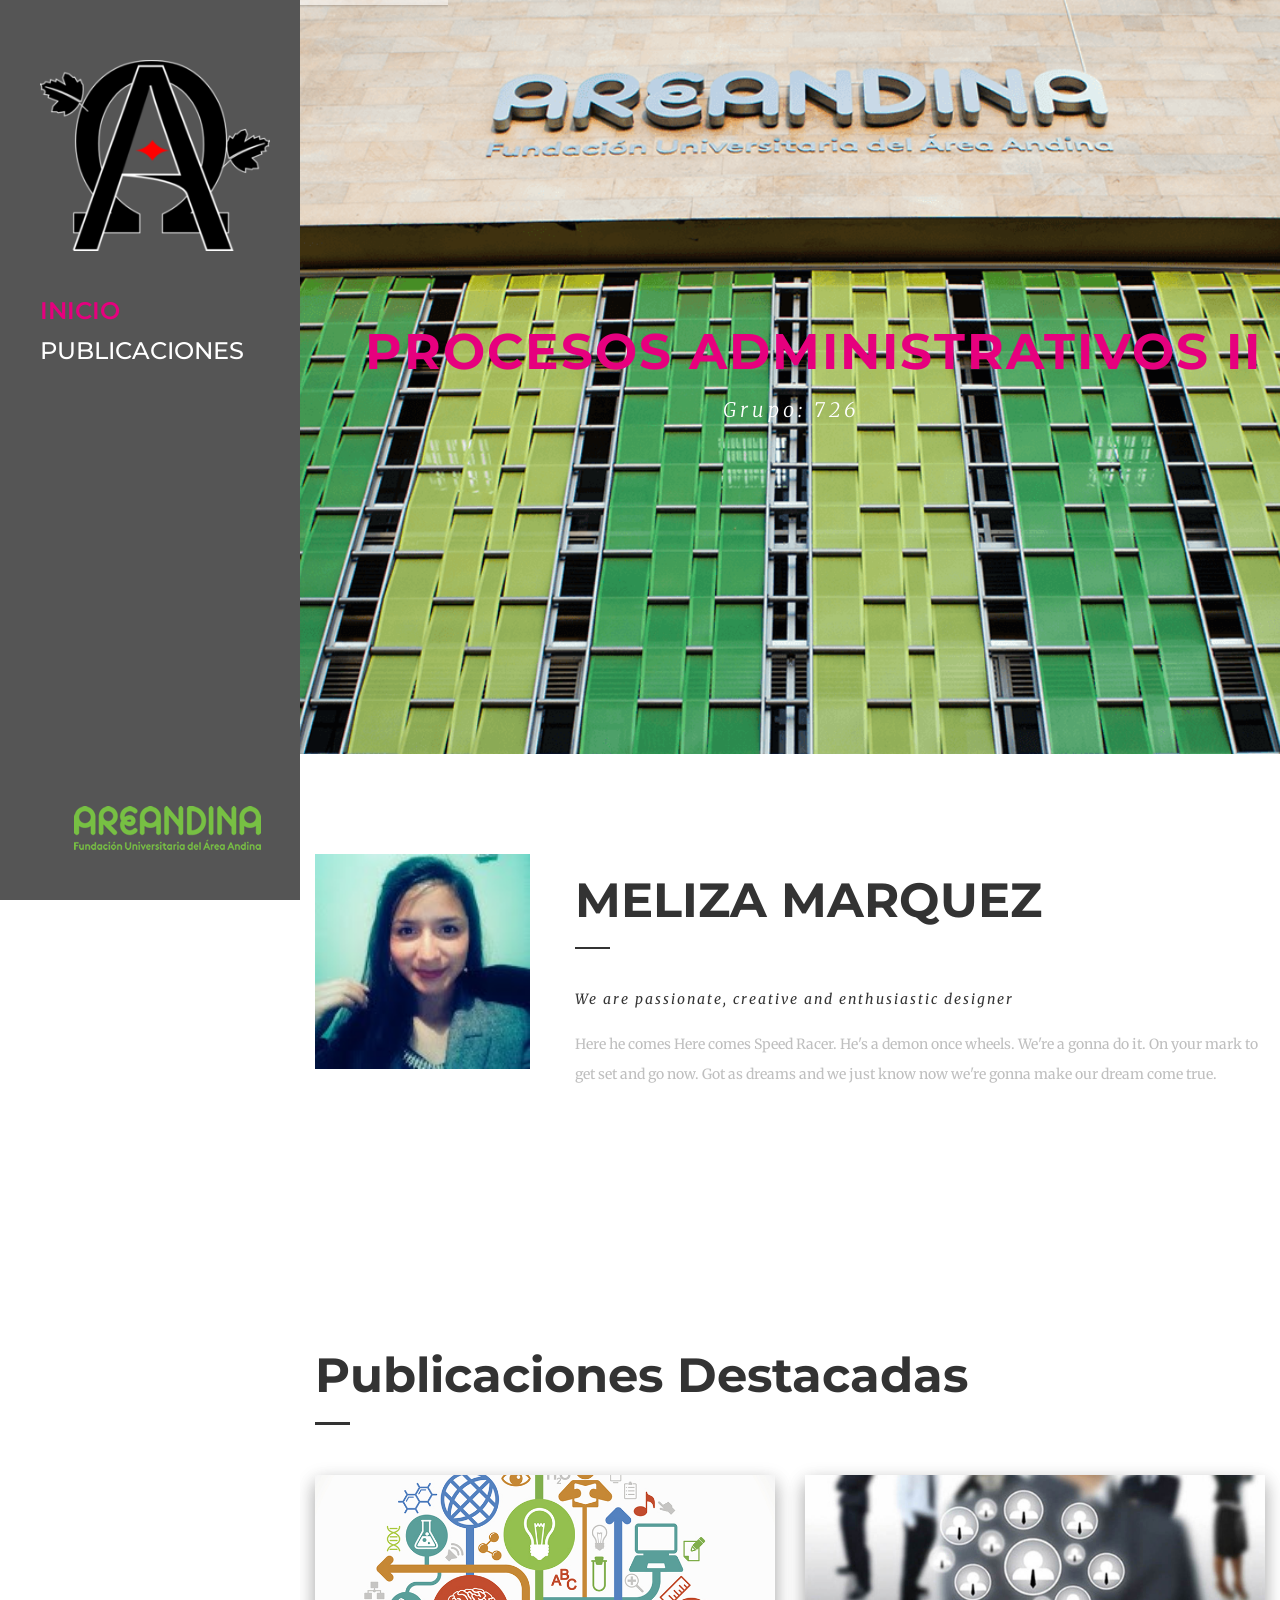
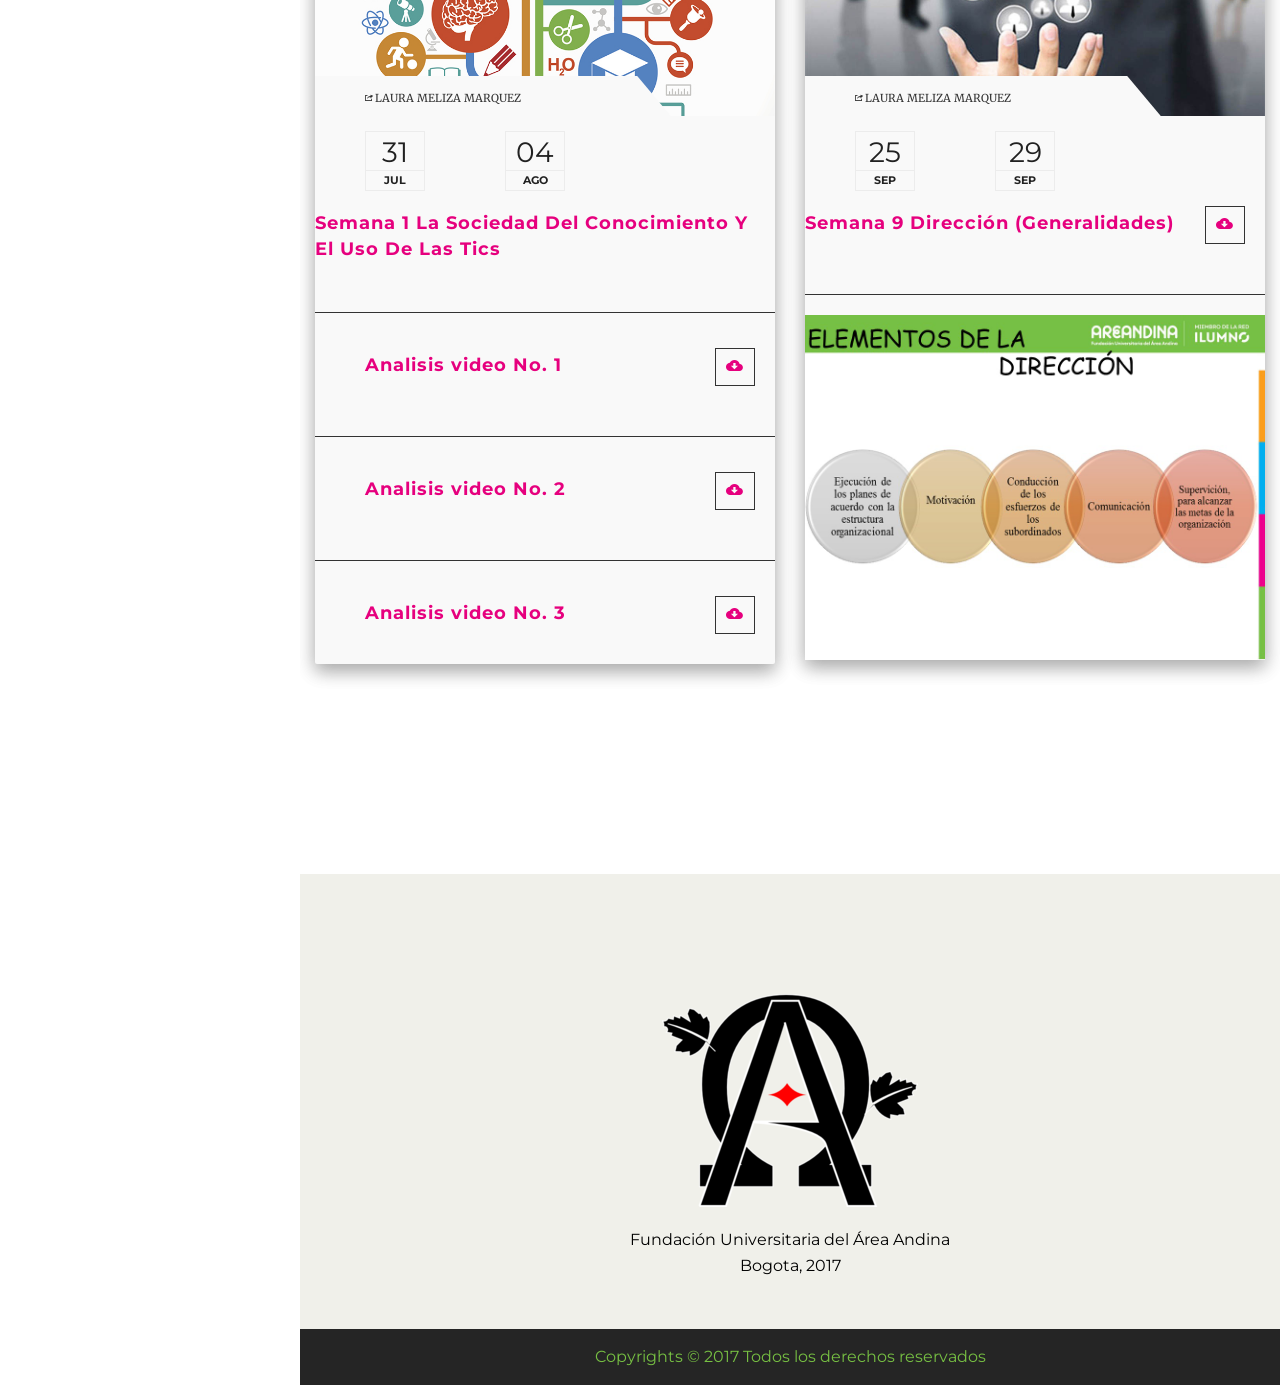
==== commit 24a0a2fb: "actualizacion casi terminado" ====
--- a/inicio.html
+++ b/inicio.html
@@ -73,7 +73,7 @@
                     <ul>
                         <!-- Slider 1 -->
                         <li data-transition="fade" data-slotamount="5" data-masterspeed="700"><img
-                                src="images/slides/slide1.png" alt="" data-bgfit="cover"
+                                src="images/slides/2.png" alt="" data-bgfit="cover"
                                 data-bgposition="center center" data-bgrepeat="no-repeat">
 
                             <!-- Layer -->
@@ -115,7 +115,7 @@
 
                         <!-- Slider 2 -->
                         <li data-transition="fade" data-slotamount="5" data-masterspeed="700"><img
-                                src="images/slides/slide2.jpg" alt="" data-bgfit="cover"
+                                src="images/slides/1.jpg" alt="" data-bgfit="cover"
                                 data-bgposition="center center" data-bgrepeat="no-repeat">
 
                             <!-- Layer -->
@@ -181,68 +181,23 @@
         <div class="history sectoion-100px">
             <div class="container">
                 <div class="row">
-                    <div class="col-md-6">
+                    <div class="col-md-3">
                         <!--======= SLIDER =========-->
-                        <div class="testi-slides">
-                            <div><img src="images/history-img-1.jpg" alt=""></div>
-                            <div><img src="images/history-img-2.jpg" alt=""></div>
-                        </div>
+
+                            <img src="images/perfil1.jpg" alt="" class="img-responsive" style="width: 100%">
+
                     </div>
-                    <div class="col-md-6 history-text">
-                        <h1 class="huge-text"> OUR HISTORY</h1>
+                    <div class="col-md-9 history-text">
+                        <h1 class="huge-text"> MELIZA MARQUEZ</h1>
                         <hr>
                         <span>We are passionate, creative and enthusiastic designer</span>
                         <p>Here he comes Here comes Speed Racer. He's a demon once wheels. We're a gonna do it. On your
                             mark to get set and go now. Got as dreams and we just know now we're gonna make our dream
                             come true.</p>
-                        <a href="#.">READ MORE</a></div>
+                    </div>
                 </div>
             </div>
         </div>
-
-
-        <!--======= Meet our team =========-->
-        <section class="team sectoion-150px bg-gray-light">
-            <div class="container">
-
-                <!-- Tittle -->
-                <div class="tittle">
-                    <h2>NUESTRO EQUIPO DE TRABAJO</h2>
-                    <hr>
-                </div>
-
-                <!-- Row -->
-                <ul class="row">
-
-                    <!-- Team -->
-                    <li class="col-md-4 col-xs-6">
-                        <article>
-                            <img class="img-responsive" style="width: 100%" src="images/perfil1.jpg" alt="">
-                            <div class="team-name">
-                                <h6>Laura Meliza Marquez</h6></div>
-                        </article>
-                    </li>
-
-                    <!-- Team -->
-                    <li class="col-md-4 col-xs-6">
-                        <article><img class="img-responsive" src="images/team-2-2.jpg" alt="">
-                            <div class="team-name">
-                                <h6>Nombre 2</h6>
-                                </div>
-                        </article>
-                    </li>
-
-                    <!-- Team -->
-                    <li class="col-md-4 col-xs-6">
-                        <article><img class="img-responsive" src="images/team-2-3.jpg" alt="">
-                            <div class="team-name">
-                                <h6>Nombre 3</h6>
-                                </div>
-                        </article>
-                    </li>
-                </ul>
-            </div>
-        </section>
 
 
         <!--======= Meet our team =========-->
@@ -251,15 +206,15 @@
 
                 <!-- Tittle -->
                 <div class="tittle">
-                    <h2>Ultimas Publicaciones</h2>
+                    <h2>Publicaciones Destacadas</h2>
                     <hr>
                 </div>
                 <div class="row blog blog-small">
                     <div class="col-md-6">
 
-                        <article>
+                        <article class="articulos-post">
                             <!--======= IMAGE =========-->
-                            <section><img class="img-responsive imagen-post" src="images/blog-1.jpg" alt="">
+                            <section><img class="img-responsive imagen-post" src="images/post/1.jpg" alt="">
                                 <ul class="som-info">
                                     <li><i class="ion-share"> </i> LAURA MELIZA MARQUEZ</li>
 
@@ -268,20 +223,50 @@
                             <div class="blog-info">
                                 <div class="post-tittle">
                                     <div class="date-post">
-                                        <h4 class="fecha1-post">28</h4>
-                                        <span class="fecha2-post">JUN</span></div>
-                                    <a href="#." class="titulo-post">FEUGIAT EU EA VELIT NOBIS CORPORIS MATTIS
-                                        DISTINCTIO</a> <a href="#."
-                                                          class="share"><i
-                                        class="ion-android-download"></i></a></div>
+                                        <h4 class="fecha1-post">31</h4>
+                                        <span class="fecha2-post">JUL</span></div>
+                                    <div class="date-post">
+                                        <h4 class="fecha1-post">04</h4>
+                                        <span class="fecha2-post">AGO</span></div>
+                                    <a href="#." class="titulo-post">Semana 1 La Sociedad Del Conocimiento Y El Uso De Las
+                                        Tics </a>
+
+                                </div>
+                                <hr style="width: 100%">
+                                <div class="post-tittle" style="">
+                                    <a href="Documentation/ANALISIS%20VIDEO%201%20-.docx" class="share">
+                                        <i class="ion-android-download"></i>
+                                    </a>
+                                    <a href="Documentation/ANALISIS%20VIDEO%201%20-.docx" class="titulo-post"
+                                       style="margin-left: 50px;">Analisis video No. 1 </a>
+
+                                </div>
+                                <hr style="width: 100%">
+                                <div class="post-tittle" style="">
+                                    <a href="Documentation/ANALISIS%20VIDEO%202%20-.docx" class="share">
+                                        <i class="ion-android-download"></i>
+                                    </a>
+                                    <a href="Documentation/ANALISIS%20VIDEO%202%20-.docx" class="titulo-post"
+                                       style="margin-left: 50px;">Analisis video No. 2 </a>
+
+                                </div>
+                                <hr style="width: 100%">
+                                <div class="post-tittle" style="">
+                                    <a href="Documentation/ANALISIS%20VIDEO%203.docx" class="share">
+                                        <i class="ion-android-download"></i>
+                                    </a>
+                                    <a href="Documentation/ANALISIS%20VIDEO%203.docx" class="titulo-post"
+                                       style="margin-left: 50px;">Analisis video No. 3 </a>
+
+                                </div>
                             </div>
                         </article>
                     </div>
                     <div class="col-md-6">
 
-                        <article>
+                        <article class="articulos-post">
                             <!--======= IMAGE =========-->
-                            <section><img class="img-responsive imagen-post" src="images/blog-1.jpg" alt="">
+                            <section><img class="img-responsive imagen-post" src="images/post/8.jpg" alt="">
                                 <ul class="som-info">
                                     <li><i class="ion-share"> </i> LAURA MELIZA MARQUEZ</li>
 
@@ -290,13 +275,18 @@
                             <div class="blog-info">
                                 <div class="post-tittle">
                                     <div class="date-post">
-                                        <h4 class="fecha1-post">28</h4>
-                                        <span class="fecha2-post">JUN</span></div>
-                                    <a href="#." class="titulo-post">FEUGIAT EU EA VELIT NOBIS CORPORIS MATTIS
-                                        DISTINCTIO</a> <a download="nombre-para-el-usuario.pdf"
-                                                          href="Documentation/CASOS%20DE%20USO.pdf"
-                                                          class="share"><i
+                                        <h4 class="fecha1-post">25</h4>
+                                        <span class="fecha2-post">SEP</span></div>
+                                    <div class="date-post">
+                                        <h4 class="fecha1-post">29</h4>
+                                        <span class="fecha2-post">SEP</span></div>
+                                    <a href="#." class="titulo-post">Semana 9 Dirección (Generalidades) </a> <a href="#."
+                                                                                                                class="share"><i
                                         class="ion-android-download"></i></a></div>
+                            </div>
+                            <hr style="width: 100%">
+                            <div class="contenedor-imagen">
+                                <img class="img-responsive" src="images/post/15/Diapositiva33.JPG" alt="">
                             </div>
                         </article>
                     </div>
--- a/css/style.min.css
+++ b/css/style.min.css
@@ -1 +1 @@
-@import url("../fonts/montserrat-fonts.css");*{margin:0;padding:0}body{background:#FFF;font-weight:normal;position:relative;font-size:12px;color:#333;font-family:'Merriweather',serif}#wrap{position:relative;width:100%;overflow:hidden}#main-wrapper{position:relative;width:100%;overflow:hidden}h1,h2,h3,h4,h5,h6{font-weight:normal;color:#333;letter-spacing:0;text-transform:uppercase;font-family:'Montserrat',sans-serif}h1{font-size:65px}h2{font-size:40px;font-weight:bold}h3{font-size:30px}h4{font-size:22px}h5{font-size:18px}h6{font-size:16px;font-weight:bold}p{color:#333;font-size:14px;line-height:26px}a{-webkit-transition:all .4s ease-in-out;-moz-transition:all .4s ease-in-out;-o-transition:all .4s ease-in-out;-ms-transition:all .4s ease-in-out;transition:all .4s ease-in-out;text-decoration:none;font-weight:normal;font-family:'Montserrat',sans-serif}img{-webkit-transition:.4s ease-in-out;-moz-transition:.4s ease-in-out;-ms-transition:.4s ease-in-out;-o-transition:.4s ease-in-out;transition:.4s ease-in-out;display:inline-block}ul{margin-bottom:0}li{list-style:none}a{text-decoration:none;color:#757575}.font-montserrat{font-family:'Montserrat',sans-serif}.font-hair-line{font-family:'montserrathairline'}.font-light{font-family:'montserratlight'}.font-regular{font-family:'montserratregular'}.font-extra-bold{font-family:'montserratbold'}.font-merriweather{font-family:'Merriweather',serif}.font-josefin{font-family:'Josefin Sans',sans-serif}section{position:relative;overflow:hidden;width:100%}.overlay{background:rgba(49,49,49,0.7)}.btn{background:0;color:#35373e;border-radius:4px;display:inline-block;padding:13px 30px;font-size:14px;border:1px solid #35373e;text-transform:uppercase;border-radius:0;margin-top:30px;letter-spacing:1px;-webkit-transition:all .4s ease-in-out;-moz-transition:all .4s ease-in-out;-o-transition:all .4s ease-in-out;-ms-transition:all .4s ease-in-out;transition:all .4s ease-in-out}.btn-small{font-weight:normal;font-size:11px}.btn-dark{color:#35373e;border-color:#35373e}.btn:hover{background:#35373e;color:#fff}.btn-1{background:#333;color:#fff}.btn-1:hover{background:0;color:#333}.form-control{box-shadow:none;border:1px solid #f7f7f7;border-radius:0;height:40px}.form-control:focus{border:0;box-shadow:none}.full-width{display:inline-block;width:100%}.no-border{border:0}.no-padding-t{padding-top:0}.no-padding{padding:0}.no-padding-b{padding-bottom:0}hr{height:1px;width:35px;background:#333;border:0}.tittle{text-align:left;margin-bottom:30px;display:inline-block;width:100%}.tittle h2{font-weight:normal;margin:0;font-size:48px;font-weight:bold;text-transform:none}.tittle hr{height:3px;margin:20px 0;border:0}.tittle p{color:#777}.bg-white{background:#fff}.bg-gray-light{background:#fbfbfb}.sectoion-150px{padding:150px 0}.sectoion-100px{padding:100px 0}header{display:inline-block;width:100%;z-index:99;position:relative;font-family:'Montserrat',sans-serif}header .logo{float:left;width:auto;margin:20px 0;position:relative;z-index:99}header .logo a img{display:inline-block}header nav{display:inline-block;position:relative;z-index:999;margin-top:20px}header nav li a{padding:10px 0;margin:0;border-color:transparent;text-decoration:none;line-height:20px;text-transform:uppercase;color:#fff;float:left;font-size:14px;font-weight:500;position:relative}header nav li.active a:hover{color:#e6007e}header nav li.active a{color:#e6007e;font-weight:600;font-size:2em}header nav li a:hover{color:#77bf43;text-decoration:underline}header nav .ownmenu li{float:left;padding:0 15px}header .ownmenu ul.dropdown{padding-bottom:0;background:#fff}header .ownmenu ul.dropdown li a{text-transform:uppercase;font-size:12px;border:0;padding:0 20px;line-height:38px;background:0;color:#000;font-size:12px;display:inline-block;width:100%;border-bottom:1px solid rgba(0,0,0,0.05)}header .ownmenu ul.dropdown li a:hover{background:#fff97d}header .ownmenu li>.megamenu li a:hover{background:#fff97d}header nav .ownmenu .indicator{display:none}header ul.dropdown li{padding:0}header ul.dropdown li:hover{background:0}.main-header{position:absolute;margin-top:30px}.main-header li a span{display:inline-block;margin-bottom:5px;font-size:14px;padding-bottom:5px;border-bottom:2px solid #fff85f}.main-header li a{font-size:12px;text-align:right}header.main-header nav .ownmenu li{padding:0;padding-left:60px}.left-header{position:relative}.header-space{padding-left:300px}.header-left-fixed{position:fixed;height:100%;width:300px;left:0;top:0;background:#555;margin-top:0;padding-left:40px;padding-top:100px;padding-right:30px}header nav .ownmenuclick li,.header-left-fixed ul li{display:inline-block;width:100%;padding:0}.header-left-fixed ul li a{padding:10px 0;margin:0;border-color:transparent;text-decoration:none;line-height:20px;text-transform:uppercase;color:#fff;float:left;display:inline-block;width:100%;font-size:11px;font-size:2em;font-weight:500;position:relative}header nav .ownmenuclick .indicator{display:block}.header-bottom{position:absolute;bottom:30px;margin:0 auto}.header-bottom .search{width:100%}.header-bottom .search input{display:inline-block;width:100%;height:60px;font-style:italic;line-height:60px;border:0;border-bottom:1px solid #fff;background:0;padding-left:30px}.header-bottom .search button{position:relative;z-index:1;float:left;border:0;font-size:18px;margin-top:-40px;background:0;color:#e5e5e5}.header-bottom .social_icons{display:inline-block;width:100%}.header-bottom .social_icons li{list-style:none;display:inline-block;float:left;width:auto;margin-top:20px}.header-bottom .social_icons li a{border:1px solid #e5e5e5;height:32px;width:32px;padding:0;margin-right:10px;line-height:30px;text-align:center;border-radius:0}.header-left-fixed nav{background:#555}.nav-menu{position:fixed;left:50px;height:100%;width:31px;text-transform:uppercase;text-align:center;top:0;z-index:9}.nav-menu a{display:inline-block;width:100%;font-weight:bold}.nav-menu a img{margin-bottom:10px}.top-name{font-size:14px;font-family:'Montserrat',sans-serif;display:inline-block;width:100%;text-align:center;text-transform:uppercase;letter-spacing:2px;margin-bottom:50px;position:relative;top:0}.home-slider{position:relative;overflow:hidden;max-height:900px}.content{background:#fff}.position-center-center{left:50%;position:absolute;top:50%;-webkit-transform:translate(-50%,-50%);-moz-transform:translate(-50%,-50%);-ms-transform:translate(-50%,-50%);transform:translate(-50%,-50%)}.sub-banner{background:url(../images/slides/publicaciones.jpg) center center no-repeat;background-size:cover;max-height:500px;min-height:500px;text-align:center}.sub-banner .position-center-center{width:100%}.sub-banner h2{color:#fff;text-transform:none;letter-spacing:2px}.breadcrumb{text-align:center;background:0;text-transform:uppercase}.breadcrumb a{color:#fff85f;font-family:'Montserrat',sans-serif;text-decoration:none}.breadcrumb>.active{color:#fff85f;font-weight:600;font-family:'Montserrat',sans-serif}.breadcrumb>li+li:before{content:"\f105";font-family:'FontAwesome';padding:0 20px;font-size:12px;color:#fff85f;font-weight:normal}.intro-in{width:68%;margin:0 auto;text-align:center}.intro-in h3{line-height:45px;margin:0;letter-spacing:4px}.intro-in hr{height:30px;width:1px;margin:30px auto}.intro-in p{font-size:18px;line-height:30px;letter-spacing:.4px}.intro-in .btn{font-size:12px;border:2px solid #3b3b3b;font-weight:bold}.welcome{font-family:'Josefin Sans',sans-serif}.welcome ul li{position:relative}.welcome ul li .welcome-in{position:relative}.welcome ul li .welcome-in h2{font-weight:bolder;line-height:60px;margin-top:60px;display:inline-block;margin-bottom:40px}.welcome ul li .welcome-in h2 span{font-weight:100;display:inline-block;width:100%;letter-spacing:2px;font-family:'montserrathairline'}.welcome ul li .img-welcome{position:absolute;width:310px;height:390px;overflow:hidden;float:right;right:50px;top:0;z-index:-1}.welcome ul li .welcome-in p{font-size:15px;font-weight:400;letter-spacing:2px}.welcome ul li .spar-line{padding:0 50px;width:70%}.welcome ul li .spar-line:before{content:'';position:absolute;width:18px;height:1px;background:#333;float:left;margin-left:-30px;margin-top:15px}.welcome ul li .in-right .img-welcome{left:0;right:auto}.welcome ul li .in-right{margin-top:150px}.welcome ul li .in-right .spar-line{margin-top:40%;display:inline-block;float:right;padding-right:0;padding-left:100px}.welcome:before{position:absolute;content:"";width:310px;height:420px;background:#fff97d;left:0;right:0;z-index:-11;margin:0 auto;margin-top:60px}.services{background:#fbfbfb}.services .ser-in{background:#fff;padding:40px;position:relative}.services .ser-in h5{font-size:15px;margin-top:25px;letter-spacing:2px}.services .ser-in hr{margin-top:10px;margin-bottom:30px}.services .ser-in p{font-size:12px;color:#777}.services .ser-in .icon{height:65px;width:65px;text-align:center;line-height:55px;float:right;border-radius:50%;border:5px solid #fbfbfb}.services .ser-in .icon i{height:55px;width:55px;line-height:55px;border-radius:50%;color:#bbb;font-size:18px;border:1px solid #f6f6f6}.services .ser-in:before{content:"";position:absolute;bottom:0;height:2px;width:0;background:#333;right:0;-webkit-transition:width .4s;transition:width .4s}.services .ser-in:hover:before{width:100%}.services .ser-in a{font-size:12px;text-transform:uppercase;color:#666;margin-top:10px}.services .ser-in a i{opacity:0;padding-left:0;transition:.4s;font-size:24px;display:inline-block;top:5px;position:relative}.services .ser-in a:hover i{padding-left:10px;opacity:1}.services .owl-prev{position:absolute;font-size:18px;top:50%;left:-100px;height:40px;width:40px;border:1px solid #cdcdcd;border-radius:50%;text-align:center;line-height:40px;margin-top:-20px}.services .owl-next{position:absolute;font-size:18px;top:50%;margin-top:-20px;right:-100px;height:40px;width:40px;border:1px solid #cdcdcd;border-radius:50%;text-align:center;line-height:40px}.services-offer li{padding:0 20px;text-align:center;position:relative;overflow:hidden;background:#fbfbfb;border:1px solid #ececec;border-left:none;min-height:300px;vertical-align:middle}.services-offer li:nth-last-child(1){border-right:0}.services-offer li h6{font-size:12px;text-transform:none;margin-top:30px;font-family:'Merriweather',serif;font-style:italic}.services-offer li .services-over{position:absolute;top:0;left:0;height:100%;width:100%;opacity:0;background:#fbfbfb;padding:30px 40px;padding-bottom:0;-webkit-transition:all .4s ease-in-out;-moz-transition:all .4s ease-in-out;-o-transition:all .4s ease-in-out;-ms-transition:all .4s ease-in-out;transition:all .4s ease-in-out}.services-offer .services-over p{font-size:11px;margin-top:10px;font-style:italic}.services-offer li a{position:absolute;bottom:0;text-align:center;text-transform:uppercase;background:#f4f4f4;color:#1a1a1a;left:0;width:100%;height:40px;line-height:40px;text-decoration:none}.services-offer li a:hover{background:#1a1a1a;color:#fff}.services-offer li:hover .services-over{opacity:1}.history hr{height:2px}.history .owl-nav{display:none}.history .owl-dots{position:absolute;bottom:20px;width:100%;text-align:center}.history .owl-dot{display:inline-block;height:7px;width:7px;margin:0 4px;border-radius:50%;background:#fff}.history .owl-dot.active{background:#fff97d}.history-text .huge-text{font-size:48px;font-weight:bold}.history-text{padding-left:30px}.history-text span{letter-spacing:2px;font-style:italic;display:inline-block;margin:20px 0;font-size:14px}.history-text p{color:#bfbfbf;line-height:30px}.history-text a{padding-bottom:10px;margin-top:40px;display:inline-block;border-bottom:1px solid #333;text-decoration:none}.pricing .plan-in{border:1px solid #ececec;padding-bottom:30px;text-align:center}.pricing .plan-in h5{color:#666;font-size:15px;padding:15px 0;margin:0;border-bottom:1px solid #ececec}.pricing .plan-in .price{padding:20px 0;height:163px;border-bottom:1px solid #ececec}.pricing .plan-in .price .huge-text{font-size:100px;line-height:120px;color:#666}.pricing .plan-in .curency{vertical-align:top;font-size:40px}.pricing .plan-in .month{font-size:20px;vertical-align:bottom;line-height:50px;margin-top:-20px;display:inline-block}.pricing .plan-in ul{padding:40px 0;border-bottom:1px solid #ececec}.pricing .plan-in ul li{font-size:12px;line-height:40px;letter-spacing:1px;color:#777;text-transform:uppercase}.pricing .plan-in .btn{background:#333;color:#fff}#counters ul{margin-bottom:0;display:inline-block;width:100%;background:#262626}#counters li{text-align:left;padding:60px 0;padding-left:9%}#counters li:nth-child(1){background:#fafafa}#counters li:nth-child(2){background:#f7f7f7}#counters li:nth-child(3){background:#f7f7f7}#counters li:nth-child(4){background:#f2f2f2}#counters i{font-size:40px;color:#333}#counters span{color:#333;display:inline-block;margin-right:10px;min-width:80px;font-size:40px;font-family:'Montserrat',sans-serif;font-weight:300}#counters h6{color:#333;font-family:'Merriweather',serif;font-weight:bold;font-style:italic;font-size:12px;text-transform:none}.portfolio-unique .filter li{display:inline-block;padding-right:20px}.portfolio-unique .right{right:0}.portfolio-unique ul{position:relative}.portfolio-unique ul li{position:relative}.portfolio .filter{position:relative}.portfolio .filter li{display:inline-block;margin-right:20px;margin-bottom:10px}.portfolio .filter li a{font-size:10px;color:#999}.portfolio .filter a.active{color:#333}.portfolio .filter a:hover{color:#333}.portfolio-unique .item-img{width:450px;height:440px;display:inline-block;float:left}.portfolio-unique .heading{font-size:35px;letter-spacing:15px;position:absolute;right:0;width:40%;top:40%;font-family:'Montserrat',sans-serif;text-transform:uppercase}.portfolio-unique .detail{width:100%;padding-left:20%;padding-right:20%;margin:0 auto;margin-top:20px;display:inline-block}.portfolio-unique .detail h5{font-family:'Josefin Sans',sans-serif;text-transform:none;letter-spacing:2px}.portfolio-unique .detail p{color:#bfbfbf;font-size:13px;line-height:28px;letter-spacing:2px}.portfolio-unique .right{float:right}.portfolio-unique .right .item-img{float:right}.portfolio-unique .right{text-align:right}.portfolio-unique .right .heading{text-align:right;width:40%;top:40%;left:0}.portfolio-unique .items li{margin-top:-140px}.portfolio-unique .right .detail{width:100%;padding-right:20%;padding-left:20%;margin:0 auto;margin-top:20px;display:inline-block}.portfolio-unique .view-more{color:#333;float:right;border-bottom:1px solid #333;padding-bottom:5px;margin-top:-50px}.portfolio .filter{text-align:center}.portfolio .filter li a{font-size:12px;letter-spacing:2px;padding-bottom:10px;text-decoration:none;display:inline-block}.portfolio .filter a.active{border-bottom:1px solid #333}.portfolio .filter a:hover{border-bottom:1px solid #333}.port-folio-row li{padding:0;position:relative;overflow:hidden}.port-folio-row li img{width:100%}.port-folio-row li .hover-port{position:absolute;left:0;top:0;height:100%;width:100%;padding:30px;background:rgba(255,249,125,0.8);opacity:0;text-align:center;-webkit-transition:all .4s ease-in-out;-moz-transition:all .4s ease-in-out;-o-transition:all .4s ease-in-out;-ms-transition:all .4s ease-in-out;transition:all .4s ease-in-out}.port-folio-row li:hover .hover-port{opacity:1}.port-folio-row li .hover-port h6{color:#333;text-transform:none;margin-bottom:0;display:inline-block;width:100%;font-size:14px;font-weight:bold;font-family:'Merriweather',serif;font-style:italic}.port-folio-row li .hover-port a{display:inline-block;height:52px;width:52px;background:#fff;color:#272727;border-radius:50%;line-height:52px;font-size:16px;margin:0 5px;margin-bottom:10px}.port-folio-row{margin-top:80px}.port-folio-row li .hover-port a:hover{background:#fff85f;color:#fff}.portfolio .btn{margin-top:80px}.portfolio .col-2 .item{width:50%;float:left}.portfolio .col-3 .item{width:33.3333%;float:left}.portfolio .col-4 .item{width:25%;float:left}.portfolio li article{position:relative;overflow:hidden}.portfolio .items-spaces li{padding:15px}.portfolio .small-space li{padding:0 5px;margin-bottom:10px}.portfolio .filter-right{float:right;margin-top:30px}.more-work{background:#fff;min-height:140px;position:relative}.more-work h6{font-weight:normal;display:inline-block}.more-work .position-center-center{width:100%}.more-work .btn{margin:0;font-size:11px;margin-left:10px}.more-work .right-btn{float:right}.tittle-left{float:left}.port-style-5 ul li{padding:5px}.port-style-5 ul li img{width:100%}.port-style-5 ul li.w-10{width:10%;float:left}.port-style-5 ul li.w-20{width:20%;float:left}.port-style-5 ul li.w-30{width:30%;float:left}.port-style-5 ul li.w-40{width:35%;float:left}.port-style-5 ul li.w-50{width:50%;float:left}.port-style-5 ul li.w-60{width:59%;float:left}.port-style-5 ul li.w-70{width:70%;float:left}.port-style-5 ul li.w-80{width:80%;float:left}.port-style-5 ul li.w-90{width:90%;float:left}.port-style-5 ul li.w-100{width:100%;float:left}.portfolio-single{background:#fff}.portfolio-single ul{background:#fff;display:inline-block;width:100%;background:#fbfbfb}.portfolio-single .project-info{padding:30px;padding-top:50px}.portfolio-single .project-info p{margin-bottom:20px;font-size:12px}.portfolio-single .project-info h5{font-weight:normal;margin-bottom:20px}.portfolio-single .project-info strong{font-weight:bold;text-transform:uppercase}.portfolio-single .project-info .btn{margin-top:20px}.portfolio-single .port-top-sec{background:#fff;display:inline-block;width:100%;padding-top:20px;padding-bottom:15px;position:relative;border-top:1px solid #e8e8e8;border-bottom:1px solid #e8e8e8}.portfolio-single .port-top-sec a{font-size:11px;color:#212121;text-transform:uppercase;float:left;opacity:1;line-height:30px;text-decoration:none}.portfolio-single .port-top-sec a i{font-size:20px;float:left;margin-right:15px}.portfolio-single .port-top-sec a.next{padding-right:0;float:right}.portfolio-single .port-top-sec a.next i{float:right;margin-left:15px}.portfolio-single .port-top-sec a:hover{opacity:1}.portfolio-single .port-top-sec a.close{padding-right:0;padding-left:0;margin-top:0;line-height:90px}.portfolio-single .other-img a{margin-bottom:30px;display:inline-block;width:100%}.portfolio-single .other-img a:hover{opacity:.5}.portfolio-single .pad-center{position:absolute;left:0;right:0;margin:0 auto;width:20px}.team ul li{position:relative;overflow:hidden}.team ul li article{position:relative;overflow:hidden}.team ul li .info{background:rgba(255,255,255,0.9);padding:20px;text-align:center;position:absolute;bottom:0;width:80%;left:0;-webkit-transition:all .4s ease-in-out;-moz-transition:all .4s ease-in-out;-o-transition:all .4s ease-in-out;-ms-transition:all .4s ease-in-out;transition:all .4s ease-in-out}.team ul li .info h6{font-size:15px;margin:0;margin-bottom:10px;font-weight:normal}.team ul li .info span{font-size:10px;letter-spacing:2px}.team ul li article:hover .info{opacity:0;bottom:100%}.team ul li article .info.info-hover{opacity:0;bottom:100%;padding:30px;text-align:left}.team ul li article:hover .info.info-hover{position:absolute;bottom:0;opacity:1}.team ul li .social_icons{margin-top:30px}.team ul li .social_icons li a{border:1px solid #333;color:#333;line-height:38px}.team-name{text-align:center;padding:20px 0}.team-name h6{font-size:14px;font-weight:normal}.team-name span{font-style:italic;text-transform:none}.skills{position:relative;overflow:hidden;margin-bottom:0;margin-top:80px;padding-right:20px}.skills .progress-bars p{margin:0;letter-spacing:3px;font-size:12px;color:#333;text-align:left;margin-bottom:10px;font-family:'Montserrat',sans-serif;text-transform:uppercase;margin-bottom:0}.skills .progress-bar{border-radius:0;background:#333;height:2px}.skills .progress-bar span{display:inline-block;float:right;text-align:center;padding:0;color:#8e0c34;margin-top:-32px;font-size:10px;font-family:'Montserrat',sans-serif}.skills .progress{border-radius:0;position:relative;background:#ececed;box-shadow:none;display:inline-block;width:100%;margin-bottom:15px;overflow:hidden;position:relative;height:6px;border:2px solid #ececed}.skills .progress-bars{display:inline-block;width:100%}.skills .progress-bar-tooltip{float:right;position:relative;right:0;top:-20px;font-family:'Montserrat';color:#999}.parallax-bg{background:url(../images/bg/testi-bg.jpg) center center fixed no-repeat;background-size:cover}.tastimonial{padding-top:100px}.tastimonial .testi p{font-size:12px;line-height:30px;color:#333;font-weight:600;letter-spacing:2px;margin-bottom:30px}.tastimonial .testi img{width:auto}.tastimonial .testi{text-align:center;width:65%;margin:0 auto;border-bottom:1px solid #ececec;padding-bottom:30px}.tastimonial .testi h6{margin-top:30px;font-family:'Josefin Sans',sans-serif;font-size:13px;font-weight:bold;margin-bottom:30px}.tastimonial .testi h6 span{font-weight:normal;text-transform:none}.tastimonial .testi i{font-size:16px}.tastimonial .owl-prev{position:absolute;font-size:18px;top:90%;left:0;height:35px;width:35px;border:1px solid #cdcdcd;border-radius:0;text-align:center;line-height:32px;margin-top:-20px}.tastimonial .owl-next{position:absolute;font-size:18px;top:90%;margin-top:-20px;right:0;height:35px;width:35px;border:1px solid #cdcdcd;border-radius:0;text-align:center;line-height:32px}.tastimonial .testi-style-2 p{color:#fff;letter-spacing:.3px;font-size:13px;font-style:italic;font-weight:normal;font-family:'Merriweather',serif}.tastimonial .testi-style-2 h6{color:#fff;font-family:'Montserrat',sans-serif}.tastimonial .testi-style-2 h6 span{color:#fff;font-family:'Merriweather',serif;margin:10px 0;font-style:italic;width:100%;display:inline-block}.tastimonial .testi-style-2 .avatar{position:relative;overflow:hidden;border-radius:100%;height:62px;width:62px;display:inline-block}.tastimonial .testi-style-2 .avatar img{border-radius:100%;width:100%}.tastimonial .testi-style-2 .owl-next{color:#fff;top:50%;line-height:33px}.tastimonial .testi-style-2 .owl-prev{color:#fff;top:50%;line-height:33px}.tastimonial .testi-style-2 .testi{border:0}.tastimonial .testi-style-2 .owl-dots{position:absolute;bottom:20px;width:100%;text-align:center}.tastimonial .testi-style-2 .owl-dot{display:inline-block;height:7px;width:7px;margin:0 4px;border-radius:50%;background:#fff}.tastimonial .testi-style-2 .owl-dot.active{background:#fff97d}.tastimonial-bg{background:url(../images/bg/testi-bg-2.jpg) center center fixed no-repeat;background-size:cover}.tastimonial-bg .testi p{color:#fff}.tastimonial-bg .testi{border:0}.tastimonial-bg .testi h6{color:#fff}.tastimonial-bg .testi i{color:#fff}.tastimonial-bg .owl-prev{position:relative}.tastimonial-bg .owl-next{position:relative}.tastimonial-bg .owl-nav{width:100%;text-align:center;margin-top:10px}.tastimonial-bg .owl-nav div{display:inline-block;border:0;color:#fff;font-size:30px;margin:0 10px}.our-services{padding-top:100px}.our-services .our-ser p{font-style:italic;font-size:13px;color:#999;letter-spacing:1px;padding-left:30px;padding-right:30px}.our-services .our-ser .img-ser{position:relative;z-index:7}.our-services .our-ser h6{font-size:16px;font-weight:normal;margin-top:40px;margin-bottom:20px;padding-left:30px}.our-services .our-ser ul{text-align:center;border-left:1px solid #ececec;border-top:1px solid #ececec;margin-top:40px}.our-services .our-ser ul li{padding:50px 0;text-align:center;border-bottom:1px solid #ececec;border-right:1px solid #ececec}.our-services .our-ser ul li h6{padding-left:0;margin-top:40px}.clients-logo{padding:0 50px;padding-bottom:100px}.clients-logo ul{display:inline-block;width:100%}.clients-logo ul li{width:20%;float:left;text-align:center;display:inline-block}.clients-logo-style-2{margin-top:50px}.clients-logo-style-2 ul li{padding:0 5px;width:25%;text-align:center}.clients-logo ul li img{width:auto;display:inline-block}.clients-logo-style-2 li a{display:inline-block;padding:30px 0;width:100%;background:rgba(255,255,255,0.1)}.testi-slides.owl-carousel .clients-logo-style-2 li a img{display:inline-block;width:auto}.clients ul{border-left:1px solid #ececec;border-top:1px solid #ececec}.clients ul li{border-right:1px solid #ececec;border-bottom:1px solid #ececec}.clients ul li a{opacity:.4;padding:20px 0;display:inline-block;width:100%}.clients ul li a:hover{opacity:1}.clients-logo .col-4 li{width:25%}.clients-logo.logo-bor li{border:1px solid #f1f1f1;background:#fbfbfb;padding:40px 0}.nav-active .owl-prev{position:absolute;font-size:18px;top:50%;left:-50px;height:35px;width:35px;border:1px solid #cdcdcd;border-radius:0;text-align:center;line-height:33px;margin-top:-20px;color:#f1f1f1}.nav-active .owl-next{position:absolute;font-size:18px;top:50%;margin-top:-20px;right:-50px;height:35px;width:35px;border:1px solid #cdcdcd;border-radius:0;text-align:center;line-height:33px;color:#f1f1f1}.nav-active.dark .owl-prev{color:#4a4a4a}.nav-active.dark .owl-next{color:#4a4a4a}.footer-up .col-sm-6{padding:50px;text-align:center}.footer-up .work{background:#fbfbfb}.footer-up .contact{background:#fff97d}.footer-up h4{font-family:'Josefin Sans',sans-serif;font-weight:bold;text-transform:none}.footer-up i{font-size:40px}.footer-up p{font-family:'Josefin Sans',sans-serif}.footer-up a{font-size:28px}footer{background:#f0f0ea;padding-top:120px;text-align:center;font-family:'Montserrat',sans-serif}footer img{margin-bottom:20px}footer p{color:#000;font-size:11px;font-size:1.3em;margin:0}footer .social_icons{margin-top:40px}footer .social_icons li{float:none}footer .social_icons li a{color:#fff;line-height:38px}.footer-rights{margin-top:50px;padding:15px 0;background:#252525}.pagination{padding-top:20px;border:0;display:inline-block;width:100%;margin:0;text-align:center}.pagination ul li{border:0}.pagination>li{display:inline-block}.pagination>li>a,.pagination>li>span{border:0;border-radius:0;padding:0;background:#fff;border:1px solid #ececec;text-align:center;line-height:35px;color:#272727;margin:0 2px;font-size:12px;padding:0 15px}.pagination>li>a:hover{background:#f19100;color:#fff;border-color:#f19100}.contact-us .tittle{text-align:center}.contact-us .tittle p{font-style:italic;font-size:12px;color:#bfbfbf;margin-top:10px}.contact-info li{text-align:center;padding:30px 20px;border-right:1px solid #f0f0f0}.contact-info li:nth-last-child(1){border:0}.contact-info li .icon{height:80px;width:80px;line-height:78px;text-align:center;border:2px solid #f0f0f0;display:inline-block;font-size:30px;color:#fff98d}.contact-info li h6{font-size:12px;margin-top:20px}.contact-info li p{font-size:11px;color:#9e9e9e;width:60%;margin:0 auto}#map{height:400px}.contact #contact_form{text-align:center}.contact .error{border:1px solid red}.success-msg{background:#fff;border:1px solid #abd0a8;color:#589051;margin-bottom:30px;width:100%;display:inline-block;text-align:center;padding:11px 16px;border-radius:4px;display:none}.success-msg i{padding:10px;border-radius:50%;border:1px solid #abd0a8;margin-right:10px}#contact_form{width:70%;margin:0 auto;font-family:'Montserrat',sans-serif}#contact_form li{text-align:left;margin-bottom:10px}#contact_form li input{display:inline-block;width:100%;font-size:13px;padding:0 10px;height:40px}#contact_form li .form-control{border:0;box-shadow:none;border-radius:0;border:1px solid #e8e8e8;background:#fff}#contact_form li textarea{height:208px;font-size:13px}#contact_form li .btn{text-transform:uppercase;background:#444;width:100%;display:inline-block;margin:0;font-size:12px;padding:10px 0;color:#fff}.contact-form .tittle{text-align:center}.contact-form .tittle hr{width:28px;height:5px;margin:15px auto;background:#448aff;border:0}.contact-form .tittle p{text-transform:none;font-size:16px}.contact-form label{font-weight:normal;color:#444;font-size:10px;text-transform:uppercase;display:inline-block;width:100%;margin:0;margin-top:0;line-height:26px}.contact-form textarea{display:inline-block;width:100%;position:relative;padding:10px 20px}.blog.blog-small ul.som-info{width:60%}.blog article{background:#f9f9f9;position:relative;z-index:11;margin-bottom:60px}.blog article:before{content:"";background:#fff;position:absolute;z-index:1;height:40px;width:100%;top:0;left:0}.blog article img{position:relative}.blog article img{position:relative;z-index:99}.blog-info{position:relative;z-index:99;padding-top:15px}.blog-info .btn-1{border:1px solid #333;font-weight:normal}.blog ul.som-info{position:absolute;z-index:699;bottom:0;width:50%;height:40px;padding-left:50px;background:#f9f9f9}.blog .post-tittle{display:inline-block;width:100%;margin-bottom:30px;padding-right:20px}.blog .post-tittle a{font-family:'Montserrat';font-size:14px;color:#e6007e;font-weight:bold;letter-spacing:1px;padding-top:20px;display:inline-block;text-decoration:none}.blog ul.som-info li{display:inline-block;font-size:11px;margin-top:15px;margin-right:30px}.blog ul.som-info:before{content:"";background:#fff;position:absolute;right:-63px;top:0;width:80px;background:#f9f9f9;height:40px;z-index:9;-webkit-transform:skew(40deg);-moz-transform:skew(40deg);-o-transform:skew(40deg);transform:skew(40deg)}.blog .post-tittle .share{float:right;padding:5px 10px;margin-top:15px;border:1px solid #333}.blog .date-post{height:60px;width:60px;float:left;background:#f9f9f9;text-align:center;padding-top:5px;color:#212121;margin-left:50px;border:1px solid #ececec;font-weight:bold;font-family:'Montserrat';font-size:11px;margin-right:30px}.blog .date-post h4{margin:0;font-weight:normal;color:#212121;border-bottom:1px solid #ececec;padding-bottom:2px;margin-bottom:2px;text-align:center;font-size:28px}.blog .simple-post .blog-info{background:#fff;border:1px solid #ececec;padding:40px}.blog .single-post blockquote{font-size:14px;font-style:italic;border:0;margin-left:50px;background:#f3f3f3;padding:40px;color:#999;line-height:26px}.blog .single-post .social_icons{display:inline-block;width:100%;border-top:1px solid #f0f0f0;margin-top:15px;padding-top:30px;text-align:center}.blog .single-post .social_icons li{display:inline-block;float:none}.blog .single-post .social_icons a{border-radius:0;border:1px solid #e5e5e5}.blog .owl-prev{position:absolute;font-size:18px;top:50%;left:30px;height:35px;width:35px;border:1px solid #cdcdcd;border-radius:0;text-align:center;line-height:33px;color:#fff;margin-top:-20px}.blog .owl-next{position:absolute;font-size:18px;top:50%;margin-top:-20px;right:30px;height:35px;width:35px;color:#fff;border:1px solid #cdcdcd;border-radius:0;text-align:center;line-height:33px}.post-details{background:#fff;padding:40px}.post-details p{font-size:12px;color:#999}.post-details blockquote{border:0;color:#444;padding:40px;background:#fbfbfb;font-size:12px;font-style:italic;line-height:26px;font-weight:600}.comments .media-left .media-object{border:1px solid #e9e9e9;margin-right:20px;border-radius:0;width:70px;height:80px}.comments .media-body{padding:25px;border:1px solid #f5f5f5}.comments .media-body h4 span{font-size:12px;color:#777;margin-left:20px}.comments .media-body a{float:right;margin-top:-23px}.comments{margin-top:30px}.comments .media-list{margin-bottom:30px}.comments .media-list li{padding:20px 0}.comments .media-left{margin-right:20px}.comments .media-left a{width:100px;display:inline-block}.comments .media p{margin-top:15px;font-size:13px}.comments .media h6 span{font-size:11px;color:#777;display:inline-block;margin:0;text-transform:uppercase;font-weight:normal;margin-left:20px;margin-top:10px}.comments .media{margin-top:30px}.comments .media h6{font-weight:700;font-size:12px;text-transform:uppercase}.comments .media a{font-size:11px;font-weight:normal;text-align:center;color:#9c9c9c;text-transform:uppercase}.comments .media a img{margin-bottom:10px}.comments form label{text-transform:uppercase;font-weight:normal;margin-top:20px;display:inline-block;width:100%;font-size:10px;font-family:'Montserrat',sans-serif}.comments form .form-control{display:inline-block;width:100%;height:40px;margin-top:5px;border-radius:0;box-shadow:none;background:0;border:1px solid #ececec}.comments form textarea.form-control{display:inline-block;width:100%;height:135px}.comments form .form-control:focus{border-bottom:1px solid #333}.comments form .btn{float:right;background:#444;width:100%;color:#fff;height:40px;padding:0;line-height:40px;border:0}.comments{margin-bottom:50px}.side-bar h5{font-weight:normal;text-transform:uppercase;font-size:16px}.side-bar hr{border:0;height:1px;display:inline-block;width:100%;background:0;margin:0 auto}.cate li{border-bottom:1px solid #eee;padding-bottom:15px;margin-bottom:15px}.cate li a{display:inline-block;width:100%;color:#999;text-transform:uppercase;font-size:12px;font-family:'Merriweather',serif;letter-spacing:0;text-decoration:none}.cate li a span{float:right}.cate li a:hover{color:#222}.papu-post .media-left{width:80px;margin-right:0}.papu-post .media-left img{width:100%}.papu-post .media-left a{width:70px;margin-right:10px;display:inline-block}.papu-post span{color:#999;letter-spacing:0;font-size:11px}.papu-post li{border-bottom:1px solid #ececec;padding:15px 0;margin:0}.papu-post .media-heading{display:inline-block;width:100%;color:#222;margin-top:5px;font-size:11px;text-transform:uppercase;letter-spacing:0;font-family:'Merriweather',serif;text-decoration:none}.tags li{display:inline-block}.tags li a{font-size:11px;text-transform:uppercase;letter-spacing:0;padding:8px 15px;float:left;font-family:'Merriweather',serif;border:1px solid #ececec;text-decoration:none}.tags li a:hover{background:#fff469;border-color:#fff469;color:#fff}.social_icons{position:relative;z-index:1}.social_icons ul{margin:0;padding:0;text-align:center}.social_icons li{display:inline-block;list-style:none;float:left}.social_icons a{display:block;width:40px;height:40px;margin:0;font-size:14px;line-height:40px;text-decoration:none;border-radius:50%;text-align:center;color:#696969;border:1px solid #f5f5f5;margin-right:5px}.social_icons a:hover i{-webkit-border-radius:100%;-moz-border-radius:100%;-webkit-transition:.4s ease-in-out;color:#fff}.social_icons .behance a:hover{color:#fff;background-color:#2b9ad2;border-color:#2b9ad2}.social_icons .blogger a:hover{color:#fff;background-color:#ff6500;border-color:#ff6500}.social_icons .deviantart a:hover{color:#fff;background-color:#536659;border-color:#536659}.social_icons .dribbble a:hover{color:#fff;background-color:#f973a4;border-color:#f973a4}.social_icons .facebook a:hover{color:#fff;background-color:#3b5a9b;border-color:#3b5a9b}.social_icons .flickr a:hover{color:#fff;background-color:#ff0084;border-color:#ff0084}.social_icons .forrst a:hover{color:#fff;background-color:#2f713d;border-color:#2f713d}.social_icons .googleplus a:hover{color:#fff;background-color:#f63d26;border-color:#f63d26}.social_icons .instagram a:hover{color:#fff;background-color:#507ea4;border-color:#507ea4}.social_icons .lastfm a:hover{color:#fff;background-color:#da0019;border-color:#da0019}.social_icons .linkedin a:hover{color:#fff;background-color:#0072b2;border-color:#0072b2}.social_icons .paypal a:hover{color:#fff;background-color:#165c82;border-color:#165c82}.social_icons .picasa a:hover{color:#fff;background-color:#cb2027;border-color:#cb2027}.social_icons .pinterest a:hover{color:#fff;background-color:#cb2027;border-color:#cb2027}.social_icons .skype a:hover{color:#fff;background-color:#00aaf1;border-color:#00aaf1}.social_icons .soundcloud a:hover{color:#fff;background-color:#ff6900;border-color:#ff6900}.social_icons .stumbleupon a:hover{color:#fff;background-color:#eb4823;border-color:#eb4823}.social_icons .twitter a:hover{color:#fff;background-color:#2baae1;border-color:#2baae1}.social_icons .vimeo a:hover{color:#fff;background-color:#40b2dc;border-color:#40b2dc}.social_icons .youtube a:hover{color:#fff;background-color:#ff3330;border-color:#ff3330}.social_icons .tumblr a:hover{color:#fff;background-color:#35506b;border-color:#35506b}.margin-r-20{margin-right:20px}.margin-l-20{margin-left:20px}.margin-t-20{margin-top:20px}.margin-t-30{margin-top:30px}.margin-b-20{margin-bottom:20px}.margin-r-40{margin-right:40px}.margin-l-40{margin-left:40px}.margin-t-40{margin-top:40px}.margin-b-40{margin-bottom:40px}.margin-r-80{margin-right:80px}.margin-l-80{margin-left:80px}.margin-t-80{margin-top:80px}.margin-b-80{margin-bottom:80px}.padding-r-20{padding-right:20px}.padding-r-80{padding-right:80px}.padding-l-20{padding-left:20px}.padding-t-20{padding-top:20px}.padding-t-50{padding-top:50px}.padding-b-20{padding-bottom:20px}.padding-b-50{padding-bottom:50px}.no-margin{margin:0}.no-padding{padding:0}.no-margin-t{margin-top:0}.no-padding-t{padding-top:0}.padding-l-60{padding-left:60px}.color-verde{color:#77c043!important}#preload{position:fixed;width:100%;height:100%;z-index:9999999;background-color:rgba(0,0,0,.97)}#estado{position:absolute;top:50%;left:50%;width:200px;height:200px;text-align:center;margin:-100px 0 0 -100px;background:url(../images/bars.svg) center no-repeat}.articulos-post{box-shadow:0 8px 17px 0 rgba(0,0,0,0.2),0 6px 20px 0 rgba(0,0,0,0.19);border-radius:2px;border:0}+@import url("../fonts/montserrat-fonts.css");*{margin:0;padding:0}body{background:#FFF;font-weight:normal;position:relative;font-size:12px;color:#333;font-family:'Merriweather',serif}#wrap{position:relative;width:100%;overflow:hidden}#main-wrapper{position:relative;width:100%;overflow:hidden}h1,h2,h3,h4,h5,h6{font-weight:normal;color:#333;letter-spacing:0;text-transform:uppercase;font-family:'Montserrat',sans-serif}h1{font-size:65px}h2{font-size:40px;font-weight:bold}h3{font-size:30px}h4{font-size:22px}h5{font-size:18px}h6{font-size:16px;font-weight:bold}p{color:#333;font-size:14px;line-height:26px}a{-webkit-transition:all .4s ease-in-out;-moz-transition:all .4s ease-in-out;-o-transition:all .4s ease-in-out;-ms-transition:all .4s ease-in-out;transition:all .4s ease-in-out;text-decoration:none;font-weight:normal;font-family:'Montserrat',sans-serif}img{-webkit-transition:.4s ease-in-out;-moz-transition:.4s ease-in-out;-ms-transition:.4s ease-in-out;-o-transition:.4s ease-in-out;transition:.4s ease-in-out;display:inline-block}ul{margin-bottom:0}li{list-style:none}a{text-decoration:none;color:#757575}.font-montserrat{font-family:'Montserrat',sans-serif}.font-hair-line{font-family:'montserrathairline'}.font-light{font-family:'montserratlight'}.font-regular{font-family:'montserratregular'}.font-extra-bold{font-family:'montserratbold'}.font-merriweather{font-family:'Merriweather',serif}.font-josefin{font-family:'Josefin Sans',sans-serif}section{position:relative;overflow:hidden;width:100%}.overlay{background:rgba(49,49,49,0.7)}.btn{background:0;color:#35373e;border-radius:4px;display:inline-block;padding:13px 30px;font-size:14px;border:1px solid #35373e;text-transform:uppercase;border-radius:0;margin-top:30px;letter-spacing:1px;-webkit-transition:all .4s ease-in-out;-moz-transition:all .4s ease-in-out;-o-transition:all .4s ease-in-out;-ms-transition:all .4s ease-in-out;transition:all .4s ease-in-out}.btn-small{font-weight:normal;font-size:11px}.btn-dark{color:#35373e;border-color:#35373e}.btn:hover{background:#35373e;color:#fff}.btn-1{background:#333;color:#fff}.btn-1:hover{background:0;color:#333}.form-control{box-shadow:none;border:1px solid #f7f7f7;border-radius:0;height:40px}.form-control:focus{border:0;box-shadow:none}.full-width{display:inline-block;width:100%}.no-border{border:0}.no-padding-t{padding-top:0}.no-padding{padding:0}.no-padding-b{padding-bottom:0}hr{height:1px;width:35px;background:#333;border:0}.tittle{text-align:left;margin-bottom:30px;display:inline-block;width:100%}.tittle h2{font-weight:normal;margin:0;font-size:48px;font-weight:bold;text-transform:none}.tittle hr{height:3px;margin:20px 0;border:0}.tittle p{color:#777}.bg-white{background:#fff}.bg-gray-light{background:#fbfbfb}.sectoion-150px{padding:150px 0}.sectoion-100px{padding:100px 0}header{display:inline-block;width:100%;z-index:99;position:relative;font-family:'Montserrat',sans-serif}header .logo{float:left;width:auto;margin:20px 0;position:relative;z-index:99}header .logo a img{display:inline-block}header nav{display:inline-block;position:relative;z-index:999;margin-top:20px}header nav li a{padding:10px 0;margin:0;border-color:transparent;text-decoration:none;line-height:20px;text-transform:uppercase;color:#fff;float:left;font-size:14px;font-weight:500;position:relative}header nav li.active a:hover{color:#e6007e}header nav li.active a{color:#e6007e;font-weight:600;font-size:2em}header nav li a:hover{color:#77bf43;text-decoration:underline}header nav .ownmenu li{float:left;padding:0 15px}header .ownmenu ul.dropdown{padding-bottom:0;background:#fff}header .ownmenu ul.dropdown li a{text-transform:uppercase;font-size:12px;border:0;padding:0 20px;line-height:38px;background:0;color:#000;font-size:12px;display:inline-block;width:100%;border-bottom:1px solid rgba(0,0,0,0.05)}header .ownmenu ul.dropdown li a:hover{background:#fff97d}header .ownmenu li>.megamenu li a:hover{background:#fff97d}header nav .ownmenu .indicator{display:none}header ul.dropdown li{padding:0}header ul.dropdown li:hover{background:0}.main-header{position:absolute;margin-top:30px}.main-header li a span{display:inline-block;margin-bottom:5px;font-size:14px;padding-bottom:5px;border-bottom:2px solid #fff85f}.main-header li a{font-size:12px;text-align:right}header.main-header nav .ownmenu li{padding:0;padding-left:60px}.left-header{position:relative}.header-space{padding-left:300px}.header-left-fixed{position:fixed;height:100%;width:300px;left:0;top:0;background:#555;margin-top:0;padding-left:40px;padding-top:100px;padding-right:30px}header nav .ownmenuclick li,.header-left-fixed ul li{display:inline-block;width:100%;padding:0}.header-left-fixed ul li a{padding:10px 0;margin:0;border-color:transparent;text-decoration:none;line-height:20px;text-transform:uppercase;color:#fff;float:left;display:inline-block;width:100%;font-size:11px;font-size:2em;font-weight:500;position:relative}header nav .ownmenuclick .indicator{display:block}.header-bottom{position:absolute;bottom:30px;margin:0 auto}.header-bottom .search{width:100%}.header-bottom .search input{display:inline-block;width:100%;height:60px;font-style:italic;line-height:60px;border:0;border-bottom:1px solid #fff;background:0;padding-left:30px}.header-bottom .search button{position:relative;z-index:1;float:left;border:0;font-size:18px;margin-top:-40px;background:0;color:#e5e5e5}.header-bottom .social_icons{display:inline-block;width:100%}.header-bottom .social_icons li{list-style:none;display:inline-block;float:left;width:auto;margin-top:20px}.header-bottom .social_icons li a{border:1px solid #e5e5e5;height:32px;width:32px;padding:0;margin-right:10px;line-height:30px;text-align:center;border-radius:0}.header-left-fixed nav{background:#555}.nav-menu{position:fixed;left:50px;height:100%;width:31px;text-transform:uppercase;text-align:center;top:0;z-index:9}.nav-menu a{display:inline-block;width:100%;font-weight:bold}.nav-menu a img{margin-bottom:10px}.top-name{font-size:14px;font-family:'Montserrat',sans-serif;display:inline-block;width:100%;text-align:center;text-transform:uppercase;letter-spacing:2px;margin-bottom:50px;position:relative;top:0}.home-slider{position:relative;overflow:hidden;max-height:900px}.content{background:#fff}.position-center-center{left:50%;position:absolute;top:50%;-webkit-transform:translate(-50%,-50%);-moz-transform:translate(-50%,-50%);-ms-transform:translate(-50%,-50%);transform:translate(-50%,-50%)}.sub-banner{background:url(../images/slides/publicaciones.jpg) center center no-repeat;background-size:cover;max-height:500px;min-height:500px;text-align:center}.sub-banner .position-center-center{width:100%}.sub-banner h2{color:#fff;text-transform:none;letter-spacing:2px}.breadcrumb{text-align:center;background:0;text-transform:uppercase}.breadcrumb a{color:#fff85f;font-family:'Montserrat',sans-serif;text-decoration:none}.breadcrumb>.active{color:#fff85f;font-weight:600;font-family:'Montserrat',sans-serif}.breadcrumb>li+li:before{content:"\f105";font-family:'FontAwesome';padding:0 20px;font-size:12px;color:#fff85f;font-weight:normal}.intro-in{width:68%;margin:0 auto;text-align:center}.intro-in h3{line-height:45px;margin:0;letter-spacing:4px}.intro-in hr{height:30px;width:1px;margin:30px auto}.intro-in p{font-size:18px;line-height:30px;letter-spacing:.4px}.intro-in .btn{font-size:12px;border:2px solid #3b3b3b;font-weight:bold}.welcome{font-family:'Josefin Sans',sans-serif}.welcome ul li{position:relative}.welcome ul li .welcome-in{position:relative}.welcome ul li .welcome-in h2{font-weight:bolder;line-height:60px;margin-top:60px;display:inline-block;margin-bottom:40px}.welcome ul li .welcome-in h2 span{font-weight:100;display:inline-block;width:100%;letter-spacing:2px;font-family:'montserrathairline'}.welcome ul li .img-welcome{position:absolute;width:310px;height:390px;overflow:hidden;float:right;right:50px;top:0;z-index:-1}.welcome ul li .welcome-in p{font-size:15px;font-weight:400;letter-spacing:2px}.welcome ul li .spar-line{padding:0 50px;width:70%}.welcome ul li .spar-line:before{content:'';position:absolute;width:18px;height:1px;background:#333;float:left;margin-left:-30px;margin-top:15px}.welcome ul li .in-right .img-welcome{left:0;right:auto}.welcome ul li .in-right{margin-top:150px}.welcome ul li .in-right .spar-line{margin-top:40%;display:inline-block;float:right;padding-right:0;padding-left:100px}.welcome:before{position:absolute;content:"";width:310px;height:420px;background:#fff97d;left:0;right:0;z-index:-11;margin:0 auto;margin-top:60px}.services{background:#fbfbfb}.services .ser-in{background:#fff;padding:40px;position:relative}.services .ser-in h5{font-size:15px;margin-top:25px;letter-spacing:2px}.services .ser-in hr{margin-top:10px;margin-bottom:30px}.services .ser-in p{font-size:12px;color:#777}.services .ser-in .icon{height:65px;width:65px;text-align:center;line-height:55px;float:right;border-radius:50%;border:5px solid #fbfbfb}.services .ser-in .icon i{height:55px;width:55px;line-height:55px;border-radius:50%;color:#bbb;font-size:18px;border:1px solid #f6f6f6}.services .ser-in:before{content:"";position:absolute;bottom:0;height:2px;width:0;background:#333;right:0;-webkit-transition:width .4s;transition:width .4s}.services .ser-in:hover:before{width:100%}.services .ser-in a{font-size:12px;text-transform:uppercase;color:#666;margin-top:10px}.services .ser-in a i{opacity:0;padding-left:0;transition:.4s;font-size:24px;display:inline-block;top:5px;position:relative}.services .ser-in a:hover i{padding-left:10px;opacity:1}.services .owl-prev{position:absolute;font-size:18px;top:50%;left:-100px;height:40px;width:40px;border:1px solid #cdcdcd;border-radius:50%;text-align:center;line-height:40px;margin-top:-20px}.services .owl-next{position:absolute;font-size:18px;top:50%;margin-top:-20px;right:-100px;height:40px;width:40px;border:1px solid #cdcdcd;border-radius:50%;text-align:center;line-height:40px}.services-offer li{padding:0 20px;text-align:center;position:relative;overflow:hidden;background:#fbfbfb;border:1px solid #ececec;border-left:none;min-height:300px;vertical-align:middle}.services-offer li:nth-last-child(1){border-right:0}.services-offer li h6{font-size:12px;text-transform:none;margin-top:30px;font-family:'Merriweather',serif;font-style:italic}.services-offer li .services-over{position:absolute;top:0;left:0;height:100%;width:100%;opacity:0;background:#fbfbfb;padding:30px 40px;padding-bottom:0;-webkit-transition:all .4s ease-in-out;-moz-transition:all .4s ease-in-out;-o-transition:all .4s ease-in-out;-ms-transition:all .4s ease-in-out;transition:all .4s ease-in-out}.services-offer .services-over p{font-size:11px;margin-top:10px;font-style:italic}.services-offer li a{position:absolute;bottom:0;text-align:center;text-transform:uppercase;background:#f4f4f4;color:#1a1a1a;left:0;width:100%;height:40px;line-height:40px;text-decoration:none}.services-offer li a:hover{background:#1a1a1a;color:#fff}.services-offer li:hover .services-over{opacity:1}.history hr{height:2px}.history .owl-nav{display:none}.history .owl-dots{position:absolute;bottom:20px;width:100%;text-align:center}.history .owl-dot{display:inline-block;height:7px;width:7px;margin:0 4px;border-radius:50%;background:#fff}.history .owl-dot.active{background:#fff97d}.history-text .huge-text{font-size:48px;font-weight:bold}.history-text{padding-left:30px}.history-text span{letter-spacing:2px;font-style:italic;display:inline-block;margin:20px 0;font-size:14px}.history-text p{color:#bfbfbf;line-height:30px}.history-text a{padding-bottom:10px;margin-top:40px;display:inline-block;border-bottom:1px solid #333;text-decoration:none}.pricing .plan-in{border:1px solid #ececec;padding-bottom:30px;text-align:center}.pricing .plan-in h5{color:#666;font-size:15px;padding:15px 0;margin:0;border-bottom:1px solid #ececec}.pricing .plan-in .price{padding:20px 0;height:163px;border-bottom:1px solid #ececec}.pricing .plan-in .price .huge-text{font-size:100px;line-height:120px;color:#666}.pricing .plan-in .curency{vertical-align:top;font-size:40px}.pricing .plan-in .month{font-size:20px;vertical-align:bottom;line-height:50px;margin-top:-20px;display:inline-block}.pricing .plan-in ul{padding:40px 0;border-bottom:1px solid #ececec}.pricing .plan-in ul li{font-size:12px;line-height:40px;letter-spacing:1px;color:#777;text-transform:uppercase}.pricing .plan-in .btn{background:#333;color:#fff}#counters ul{margin-bottom:0;display:inline-block;width:100%;background:#262626}#counters li{text-align:left;padding:60px 0;padding-left:9%}#counters li:nth-child(1){background:#fafafa}#counters li:nth-child(2){background:#f7f7f7}#counters li:nth-child(3){background:#f7f7f7}#counters li:nth-child(4){background:#f2f2f2}#counters i{font-size:40px;color:#333}#counters span{color:#333;display:inline-block;margin-right:10px;min-width:80px;font-size:40px;font-family:'Montserrat',sans-serif;font-weight:300}#counters h6{color:#333;font-family:'Merriweather',serif;font-weight:bold;font-style:italic;font-size:12px;text-transform:none}.portfolio-unique .filter li{display:inline-block;padding-right:20px}.portfolio-unique .right{right:0}.portfolio-unique ul{position:relative}.portfolio-unique ul li{position:relative}.portfolio .filter{position:relative}.portfolio .filter li{display:inline-block;margin-right:20px;margin-bottom:10px}.portfolio .filter li a{font-size:10px;color:#999}.portfolio .filter a.active{color:#333}.portfolio .filter a:hover{color:#333}.portfolio-unique .item-img{width:450px;height:440px;display:inline-block;float:left}.portfolio-unique .heading{font-size:35px;letter-spacing:15px;position:absolute;right:0;width:40%;top:40%;font-family:'Montserrat',sans-serif;text-transform:uppercase}.portfolio-unique .detail{width:100%;padding-left:20%;padding-right:20%;margin:0 auto;margin-top:20px;display:inline-block}.portfolio-unique .detail h5{font-family:'Josefin Sans',sans-serif;text-transform:none;letter-spacing:2px}.portfolio-unique .detail p{color:#bfbfbf;font-size:13px;line-height:28px;letter-spacing:2px}.portfolio-unique .right{float:right}.portfolio-unique .right .item-img{float:right}.portfolio-unique .right{text-align:right}.portfolio-unique .right .heading{text-align:right;width:40%;top:40%;left:0}.portfolio-unique .items li{margin-top:-140px}.portfolio-unique .right .detail{width:100%;padding-right:20%;padding-left:20%;margin:0 auto;margin-top:20px;display:inline-block}.portfolio-unique .view-more{color:#333;float:right;border-bottom:1px solid #333;padding-bottom:5px;margin-top:-50px}.portfolio .filter{text-align:center}.portfolio .filter li a{font-size:12px;letter-spacing:2px;padding-bottom:10px;text-decoration:none;display:inline-block}.portfolio .filter a.active{border-bottom:1px solid #333}.portfolio .filter a:hover{border-bottom:1px solid #333}.port-folio-row li{padding:0;position:relative;overflow:hidden}.port-folio-row li img{width:100%}.port-folio-row li .hover-port{position:absolute;left:0;top:0;height:100%;width:100%;padding:30px;background:rgba(255,249,125,0.8);opacity:0;text-align:center;-webkit-transition:all .4s ease-in-out;-moz-transition:all .4s ease-in-out;-o-transition:all .4s ease-in-out;-ms-transition:all .4s ease-in-out;transition:all .4s ease-in-out}.port-folio-row li:hover .hover-port{opacity:1}.port-folio-row li .hover-port h6{color:#333;text-transform:none;margin-bottom:0;display:inline-block;width:100%;font-size:14px;font-weight:bold;font-family:'Merriweather',serif;font-style:italic}.port-folio-row li .hover-port a{display:inline-block;height:52px;width:52px;background:#fff;color:#272727;border-radius:50%;line-height:52px;font-size:16px;margin:0 5px;margin-bottom:10px}.port-folio-row{margin-top:80px}.port-folio-row li .hover-port a:hover{background:#fff85f;color:#fff}.portfolio .btn{margin-top:80px}.portfolio .col-2 .item{width:50%;float:left}.portfolio .col-3 .item{width:33.3333%;float:left}.portfolio .col-4 .item{width:25%;float:left}.portfolio li article{position:relative;overflow:hidden}.portfolio .items-spaces li{padding:15px}.portfolio .small-space li{padding:0 5px;margin-bottom:10px}.portfolio .filter-right{float:right;margin-top:30px}.more-work{background:#fff;min-height:140px;position:relative}.more-work h6{font-weight:normal;display:inline-block}.more-work .position-center-center{width:100%}.more-work .btn{margin:0;font-size:11px;margin-left:10px}.more-work .right-btn{float:right}.tittle-left{float:left}.port-style-5 ul li{padding:5px}.port-style-5 ul li img{width:100%}.port-style-5 ul li.w-10{width:10%;float:left}.port-style-5 ul li.w-20{width:20%;float:left}.port-style-5 ul li.w-30{width:30%;float:left}.port-style-5 ul li.w-40{width:35%;float:left}.port-style-5 ul li.w-50{width:50%;float:left}.port-style-5 ul li.w-60{width:59%;float:left}.port-style-5 ul li.w-70{width:70%;float:left}.port-style-5 ul li.w-80{width:80%;float:left}.port-style-5 ul li.w-90{width:90%;float:left}.port-style-5 ul li.w-100{width:100%;float:left}.portfolio-single{background:#fff}.portfolio-single ul{background:#fff;display:inline-block;width:100%;background:#fbfbfb}.portfolio-single .project-info{padding:30px;padding-top:50px}.portfolio-single .project-info p{margin-bottom:20px;font-size:12px}.portfolio-single .project-info h5{font-weight:normal;margin-bottom:20px}.portfolio-single .project-info strong{font-weight:bold;text-transform:uppercase}.portfolio-single .project-info .btn{margin-top:20px}.portfolio-single .port-top-sec{background:#fff;display:inline-block;width:100%;padding-top:20px;padding-bottom:15px;position:relative;border-top:1px solid #e8e8e8;border-bottom:1px solid #e8e8e8}.portfolio-single .port-top-sec a{font-size:11px;color:#212121;text-transform:uppercase;float:left;opacity:1;line-height:30px;text-decoration:none}.portfolio-single .port-top-sec a i{font-size:20px;float:left;margin-right:15px}.portfolio-single .port-top-sec a.next{padding-right:0;float:right}.portfolio-single .port-top-sec a.next i{float:right;margin-left:15px}.portfolio-single .port-top-sec a:hover{opacity:1}.portfolio-single .port-top-sec a.close{padding-right:0;padding-left:0;margin-top:0;line-height:90px}.portfolio-single .other-img a{margin-bottom:30px;display:inline-block;width:100%}.portfolio-single .other-img a:hover{opacity:.5}.portfolio-single .pad-center{position:absolute;left:0;right:0;margin:0 auto;width:20px}.team ul li{position:relative;overflow:hidden}.team ul li article{position:relative;overflow:hidden}.team ul li .info{background:rgba(255,255,255,0.9);padding:20px;text-align:center;position:absolute;bottom:0;width:80%;left:0;-webkit-transition:all .4s ease-in-out;-moz-transition:all .4s ease-in-out;-o-transition:all .4s ease-in-out;-ms-transition:all .4s ease-in-out;transition:all .4s ease-in-out}.team ul li .info h6{font-size:15px;margin:0;margin-bottom:10px;font-weight:normal}.team ul li .info span{font-size:10px;letter-spacing:2px}.team ul li article:hover .info{opacity:0;bottom:100%}.team ul li article .info.info-hover{opacity:0;bottom:100%;padding:30px;text-align:left}.team ul li article:hover .info.info-hover{position:absolute;bottom:0;opacity:1}.team ul li .social_icons{margin-top:30px}.team ul li .social_icons li a{border:1px solid #333;color:#333;line-height:38px}.team-name{text-align:center;padding:20px 0}.team-name h6{font-size:14px;font-weight:normal}.team-name span{font-style:italic;text-transform:none}.skills{position:relative;overflow:hidden;margin-bottom:0;margin-top:80px;padding-right:20px}.skills .progress-bars p{margin:0;letter-spacing:3px;font-size:12px;color:#333;text-align:left;margin-bottom:10px;font-family:'Montserrat',sans-serif;text-transform:uppercase;margin-bottom:0}.skills .progress-bar{border-radius:0;background:#333;height:2px}.skills .progress-bar span{display:inline-block;float:right;text-align:center;padding:0;color:#8e0c34;margin-top:-32px;font-size:10px;font-family:'Montserrat',sans-serif}.skills .progress{border-radius:0;position:relative;background:#ececed;box-shadow:none;display:inline-block;width:100%;margin-bottom:15px;overflow:hidden;position:relative;height:6px;border:2px solid #ececed}.skills .progress-bars{display:inline-block;width:100%}.skills .progress-bar-tooltip{float:right;position:relative;right:0;top:-20px;font-family:'Montserrat';color:#999}.parallax-bg{background:url(../images/bg/testi-bg.jpg) center center fixed no-repeat;background-size:cover}.tastimonial{padding-top:100px}.tastimonial .testi p{font-size:12px;line-height:30px;color:#333;font-weight:600;letter-spacing:2px;margin-bottom:30px}.tastimonial .testi img{width:auto}.tastimonial .testi{text-align:center;width:65%;margin:0 auto;border-bottom:1px solid #ececec;padding-bottom:30px}.tastimonial .testi h6{margin-top:30px;font-family:'Josefin Sans',sans-serif;font-size:13px;font-weight:bold;margin-bottom:30px}.tastimonial .testi h6 span{font-weight:normal;text-transform:none}.tastimonial .testi i{font-size:16px}.tastimonial .owl-prev{position:absolute;font-size:18px;top:90%;left:0;height:35px;width:35px;border:1px solid #cdcdcd;border-radius:0;text-align:center;line-height:32px;margin-top:-20px}.tastimonial .owl-next{position:absolute;font-size:18px;top:90%;margin-top:-20px;right:0;height:35px;width:35px;border:1px solid #cdcdcd;border-radius:0;text-align:center;line-height:32px}.tastimonial .testi-style-2 p{color:#fff;letter-spacing:.3px;font-size:13px;font-style:italic;font-weight:normal;font-family:'Merriweather',serif}.tastimonial .testi-style-2 h6{color:#fff;font-family:'Montserrat',sans-serif}.tastimonial .testi-style-2 h6 span{color:#fff;font-family:'Merriweather',serif;margin:10px 0;font-style:italic;width:100%;display:inline-block}.tastimonial .testi-style-2 .avatar{position:relative;overflow:hidden;border-radius:100%;height:62px;width:62px;display:inline-block}.tastimonial .testi-style-2 .avatar img{border-radius:100%;width:100%}.tastimonial .testi-style-2 .owl-next{color:#fff;top:50%;line-height:33px}.tastimonial .testi-style-2 .owl-prev{color:#fff;top:50%;line-height:33px}.tastimonial .testi-style-2 .testi{border:0}.tastimonial .testi-style-2 .owl-dots{position:absolute;bottom:20px;width:100%;text-align:center}.tastimonial .testi-style-2 .owl-dot{display:inline-block;height:7px;width:7px;margin:0 4px;border-radius:50%;background:#fff}.tastimonial .testi-style-2 .owl-dot.active{background:#fff97d}.tastimonial-bg{background:url(../images/bg/testi-bg-2.jpg) center center fixed no-repeat;background-size:cover}.tastimonial-bg .testi p{color:#fff}.tastimonial-bg .testi{border:0}.tastimonial-bg .testi h6{color:#fff}.tastimonial-bg .testi i{color:#fff}.tastimonial-bg .owl-prev{position:relative}.tastimonial-bg .owl-next{position:relative}.tastimonial-bg .owl-nav{width:100%;text-align:center;margin-top:10px}.tastimonial-bg .owl-nav div{display:inline-block;border:0;color:#fff;font-size:30px;margin:0 10px}.our-services{padding-top:100px}.our-services .our-ser p{font-style:italic;font-size:13px;color:#999;letter-spacing:1px;padding-left:30px;padding-right:30px}.our-services .our-ser .img-ser{position:relative;z-index:7}.our-services .our-ser h6{font-size:16px;font-weight:normal;margin-top:40px;margin-bottom:20px;padding-left:30px}.our-services .our-ser ul{text-align:center;border-left:1px solid #ececec;border-top:1px solid #ececec;margin-top:40px}.our-services .our-ser ul li{padding:50px 0;text-align:center;border-bottom:1px solid #ececec;border-right:1px solid #ececec}.our-services .our-ser ul li h6{padding-left:0;margin-top:40px}.clients-logo{padding:0 50px;padding-bottom:100px}.clients-logo ul{display:inline-block;width:100%}.clients-logo ul li{width:20%;float:left;text-align:center;display:inline-block}.clients-logo-style-2{margin-top:50px}.clients-logo-style-2 ul li{padding:0 5px;width:25%;text-align:center}.clients-logo ul li img{width:auto;display:inline-block}.clients-logo-style-2 li a{display:inline-block;padding:30px 0;width:100%;background:rgba(255,255,255,0.1)}.testi-slides.owl-carousel .clients-logo-style-2 li a img{display:inline-block;width:auto}.clients ul{border-left:1px solid #ececec;border-top:1px solid #ececec}.clients ul li{border-right:1px solid #ececec;border-bottom:1px solid #ececec}.clients ul li a{opacity:.4;padding:20px 0;display:inline-block;width:100%}.clients ul li a:hover{opacity:1}.clients-logo .col-4 li{width:25%}.clients-logo.logo-bor li{border:1px solid #f1f1f1;background:#fbfbfb;padding:40px 0}.nav-active .owl-prev{position:absolute;font-size:18px;top:50%;left:-50px;height:35px;width:35px;border:1px solid #cdcdcd;border-radius:0;text-align:center;line-height:33px;margin-top:-20px;color:#f1f1f1}.nav-active .owl-next{position:absolute;font-size:18px;top:50%;margin-top:-20px;right:-50px;height:35px;width:35px;border:1px solid #cdcdcd;border-radius:0;text-align:center;line-height:33px;color:#f1f1f1}.nav-active.dark .owl-prev{color:#4a4a4a}.nav-active.dark .owl-next{color:#4a4a4a}.footer-up .col-sm-6{padding:50px;text-align:center}.footer-up .work{background:#fbfbfb}.footer-up .contact{background:#fff97d}.footer-up h4{font-family:'Josefin Sans',sans-serif;font-weight:bold;text-transform:none}.footer-up i{font-size:40px}.footer-up p{font-family:'Josefin Sans',sans-serif}.footer-up a{font-size:28px}footer{background:#f0f0ea;padding-top:120px;text-align:center;font-family:'Montserrat',sans-serif}footer img{margin-bottom:20px}footer p{color:#000;font-size:11px;font-size:1.3em;margin:0}footer .social_icons{margin-top:40px}footer .social_icons li{float:none}footer .social_icons li a{color:#fff;line-height:38px}.footer-rights{margin-top:50px;padding:15px 0;background:#252525}.pagination{padding-top:20px;border:0;display:inline-block;width:100%;margin:0;text-align:center}.pagination ul li{border:0}.pagination>li{display:inline-block}.pagination>li>a,.pagination>li>span{border:0;border-radius:0;padding:0;background:#fff;border:1px solid #ececec;text-align:center;line-height:35px;color:#272727;margin:0 2px;font-size:12px;padding:0 15px}.pagination>li>a:hover{background:#f19100;color:#fff;border-color:#f19100}.contact-us .tittle{text-align:center}.contact-us .tittle p{font-style:italic;font-size:12px;color:#bfbfbf;margin-top:10px}.contact-info li{text-align:center;padding:30px 20px;border-right:1px solid #f0f0f0}.contact-info li:nth-last-child(1){border:0}.contact-info li .icon{height:80px;width:80px;line-height:78px;text-align:center;border:2px solid #f0f0f0;display:inline-block;font-size:30px;color:#fff98d}.contact-info li h6{font-size:12px;margin-top:20px}.contact-info li p{font-size:11px;color:#9e9e9e;width:60%;margin:0 auto}#map{height:400px}.contact #contact_form{text-align:center}.contact .error{border:1px solid red}.success-msg{background:#fff;border:1px solid #abd0a8;color:#589051;margin-bottom:30px;width:100%;display:inline-block;text-align:center;padding:11px 16px;border-radius:4px;display:none}.success-msg i{padding:10px;border-radius:50%;border:1px solid #abd0a8;margin-right:10px}#contact_form{width:70%;margin:0 auto;font-family:'Montserrat',sans-serif}#contact_form li{text-align:left;margin-bottom:10px}#contact_form li input{display:inline-block;width:100%;font-size:13px;padding:0 10px;height:40px}#contact_form li .form-control{border:0;box-shadow:none;border-radius:0;border:1px solid #e8e8e8;background:#fff}#contact_form li textarea{height:208px;font-size:13px}#contact_form li .btn{text-transform:uppercase;background:#444;width:100%;display:inline-block;margin:0;font-size:12px;padding:10px 0;color:#fff}.contact-form .tittle{text-align:center}.contact-form .tittle hr{width:28px;height:5px;margin:15px auto;background:#448aff;border:0}.contact-form .tittle p{text-transform:none;font-size:16px}.contact-form label{font-weight:normal;color:#444;font-size:10px;text-transform:uppercase;display:inline-block;width:100%;margin:0;margin-top:0;line-height:26px}.contact-form textarea{display:inline-block;width:100%;position:relative;padding:10px 20px}.blog.blog-small ul.som-info{width:60%}.blog article{background:#f9f9f9;position:relative;z-index:11;margin-bottom:60px}.blog article:before{content:"";background:#fff;position:absolute;z-index:1;height:40px;width:100%;top:0;left:0}.blog article img{position:relative}.blog article img{position:relative;z-index:99}.blog-info{position:relative;z-index:99;padding-top:15px}.blog-info .btn-1{border:1px solid #333;font-weight:normal}.blog ul.som-info{position:absolute;z-index:699;bottom:0;width:50%;height:40px;padding-left:50px;background:#f9f9f9}.blog .post-tittle{display:inline-block;width:100%;margin-bottom:30px;padding-right:20px}.blog .post-tittle a{font-family:'Montserrat';font-size:14px;color:#e6007e;font-weight:bold;letter-spacing:1px;padding-top:20px;display:inline-block;text-decoration:none;font-size:1.5em}.blog ul.som-info li{display:inline-block;font-size:11px;margin-top:15px;margin-right:30px}.blog ul.som-info:before{content:"";background:#fff;position:absolute;right:-63px;top:0;width:80px;background:#f9f9f9;height:40px;z-index:9;-webkit-transform:skew(40deg);-moz-transform:skew(40deg);-o-transform:skew(40deg);transform:skew(40deg)}.blog .post-tittle .share{float:right;padding:5px 10px;margin-top:15px;border:1px solid #333}.blog .date-post{height:60px;width:60px;float:left;background:#f9f9f9;text-align:center;padding-top:5px;color:#212121;margin-left:50px;border:1px solid #ececec;font-weight:bold;font-family:'Montserrat';font-size:11px;margin-right:30px}.blog .date-post h4{margin:0;font-weight:normal;color:#212121;border-bottom:1px solid #ececec;padding-bottom:2px;margin-bottom:2px;text-align:center;font-size:28px}.blog .simple-post .blog-info{background:#fff;border:1px solid #ececec;padding:40px}.blog .single-post blockquote{font-size:14px;font-style:italic;border:0;margin-left:50px;background:#f3f3f3;padding:40px;color:#999;line-height:26px}.blog .single-post .social_icons{display:inline-block;width:100%;border-top:1px solid #f0f0f0;margin-top:15px;padding-top:30px;text-align:center}.blog .single-post .social_icons li{display:inline-block;float:none}.blog .single-post .social_icons a{border-radius:0;border:1px solid #e5e5e5}.blog .owl-prev{position:absolute;font-size:18px;top:50%;left:30px;height:35px;width:35px;border:1px solid #cdcdcd;border-radius:0;text-align:center;line-height:33px;color:#fff;margin-top:-20px}.blog .owl-next{position:absolute;font-size:18px;top:50%;margin-top:-20px;right:30px;height:35px;width:35px;color:#fff;border:1px solid #cdcdcd;border-radius:0;text-align:center;line-height:33px}.post-details{background:#fff;padding:40px}.post-details p{font-size:12px;color:#999}.post-details blockquote{border:0;color:#444;padding:40px;background:#fbfbfb;font-size:12px;font-style:italic;line-height:26px;font-weight:600}.comments .media-left .media-object{border:1px solid #e9e9e9;margin-right:20px;border-radius:0;width:70px;height:80px}.comments .media-body{padding:25px;border:1px solid #f5f5f5}.comments .media-body h4 span{font-size:12px;color:#777;margin-left:20px}.comments .media-body a{float:right;margin-top:-23px}.comments{margin-top:30px}.comments .media-list{margin-bottom:30px}.comments .media-list li{padding:20px 0}.comments .media-left{margin-right:20px}.comments .media-left a{width:100px;display:inline-block}.comments .media p{margin-top:15px;font-size:13px}.comments .media h6 span{font-size:11px;color:#777;display:inline-block;margin:0;text-transform:uppercase;font-weight:normal;margin-left:20px;margin-top:10px}.comments .media{margin-top:30px}.comments .media h6{font-weight:700;font-size:12px;text-transform:uppercase}.comments .media a{font-size:11px;font-weight:normal;text-align:center;color:#9c9c9c;text-transform:uppercase}.comments .media a img{margin-bottom:10px}.comments form label{text-transform:uppercase;font-weight:normal;margin-top:20px;display:inline-block;width:100%;font-size:10px;font-family:'Montserrat',sans-serif}.comments form .form-control{display:inline-block;width:100%;height:40px;margin-top:5px;border-radius:0;box-shadow:none;background:0;border:1px solid #ececec}.comments form textarea.form-control{display:inline-block;width:100%;height:135px}.comments form .form-control:focus{border-bottom:1px solid #333}.comments form .btn{float:right;background:#444;width:100%;color:#fff;height:40px;padding:0;line-height:40px;border:0}.comments{margin-bottom:50px}.side-bar h5{font-weight:normal;text-transform:uppercase;font-size:16px}.side-bar hr{border:0;height:1px;display:inline-block;width:100%;background:0;margin:0 auto}.cate li{border-bottom:1px solid #eee;padding-bottom:15px;margin-bottom:15px}.cate li a{display:inline-block;width:100%;color:#999;text-transform:uppercase;font-size:12px;font-family:'Merriweather',serif;letter-spacing:0;text-decoration:none}.cate li a span{float:right}.cate li a:hover{color:#222}.papu-post .media-left{width:80px;margin-right:0}.papu-post .media-left img{width:100%}.papu-post .media-left a{width:70px;margin-right:10px;display:inline-block}.papu-post span{color:#999;letter-spacing:0;font-size:11px}.papu-post li{border-bottom:1px solid #ececec;padding:15px 0;margin:0}.papu-post .media-heading{display:inline-block;width:100%;color:#222;margin-top:5px;font-size:11px;text-transform:uppercase;letter-spacing:0;font-family:'Merriweather',serif;text-decoration:none}.tags li{display:inline-block}.tags li a{font-size:11px;text-transform:uppercase;letter-spacing:0;padding:8px 15px;float:left;font-family:'Merriweather',serif;border:1px solid #ececec;text-decoration:none}.tags li a:hover{background:#fff469;border-color:#fff469;color:#fff}.social_icons{position:relative;z-index:1}.social_icons ul{margin:0;padding:0;text-align:center}.social_icons li{display:inline-block;list-style:none;float:left}.social_icons a{display:block;width:40px;height:40px;margin:0;font-size:14px;line-height:40px;text-decoration:none;border-radius:50%;text-align:center;color:#696969;border:1px solid #f5f5f5;margin-right:5px}.social_icons a:hover i{-webkit-border-radius:100%;-moz-border-radius:100%;-webkit-transition:.4s ease-in-out;color:#fff}.social_icons .behance a:hover{color:#fff;background-color:#2b9ad2;border-color:#2b9ad2}.social_icons .blogger a:hover{color:#fff;background-color:#ff6500;border-color:#ff6500}.social_icons .deviantart a:hover{color:#fff;background-color:#536659;border-color:#536659}.social_icons .dribbble a:hover{color:#fff;background-color:#f973a4;border-color:#f973a4}.social_icons .facebook a:hover{color:#fff;background-color:#3b5a9b;border-color:#3b5a9b}.social_icons .flickr a:hover{color:#fff;background-color:#ff0084;border-color:#ff0084}.social_icons .forrst a:hover{color:#fff;background-color:#2f713d;border-color:#2f713d}.social_icons .googleplus a:hover{color:#fff;background-color:#f63d26;border-color:#f63d26}.social_icons .instagram a:hover{color:#fff;background-color:#507ea4;border-color:#507ea4}.social_icons .lastfm a:hover{color:#fff;background-color:#da0019;border-color:#da0019}.social_icons .linkedin a:hover{color:#fff;background-color:#0072b2;border-color:#0072b2}.social_icons .paypal a:hover{color:#fff;background-color:#165c82;border-color:#165c82}.social_icons .picasa a:hover{color:#fff;background-color:#cb2027;border-color:#cb2027}.social_icons .pinterest a:hover{color:#fff;background-color:#cb2027;border-color:#cb2027}.social_icons .skype a:hover{color:#fff;background-color:#00aaf1;border-color:#00aaf1}.social_icons .soundcloud a:hover{color:#fff;background-color:#ff6900;border-color:#ff6900}.social_icons .stumbleupon a:hover{color:#fff;background-color:#eb4823;border-color:#eb4823}.social_icons .twitter a:hover{color:#fff;background-color:#2baae1;border-color:#2baae1}.social_icons .vimeo a:hover{color:#fff;background-color:#40b2dc;border-color:#40b2dc}.social_icons .youtube a:hover{color:#fff;background-color:#ff3330;border-color:#ff3330}.social_icons .tumblr a:hover{color:#fff;background-color:#35506b;border-color:#35506b}.margin-r-20{margin-right:20px}.margin-l-20{margin-left:20px}.margin-t-20{margin-top:20px}.margin-t-30{margin-top:30px}.margin-b-20{margin-bottom:20px}.margin-r-40{margin-right:40px}.margin-l-40{margin-left:40px}.margin-t-40{margin-top:40px}.margin-b-40{margin-bottom:40px}.margin-r-80{margin-right:80px}.margin-l-80{margin-left:80px}.margin-t-80{margin-top:80px}.margin-b-80{margin-bottom:80px}.padding-r-20{padding-right:20px}.padding-r-80{padding-right:80px}.padding-l-20{padding-left:20px}.padding-t-20{padding-top:20px}.padding-t-50{padding-top:50px}.padding-b-20{padding-bottom:20px}.padding-b-50{padding-bottom:50px}.no-margin{margin:0}.no-padding{padding:0}.no-margin-t{margin-top:0}.no-padding-t{padding-top:0}.padding-l-60{padding-left:60px}.color-verde{color:#77c043!important}#preload{position:fixed;width:100%;height:100%;z-index:9999999;background-color:rgba(0,0,0,.97)}#estado{position:absolute;top:50%;left:50%;width:200px;height:200px;text-align:center;margin:-100px 0 0 -100px;background:url(../images/bars.svg) center no-repeat}.articulos-post{box-shadow:0 8px 17px 0 rgba(0,0,0,0.2),0 6px 20px 0 rgba(0,0,0,0.19);border-radius:2px;border:0}
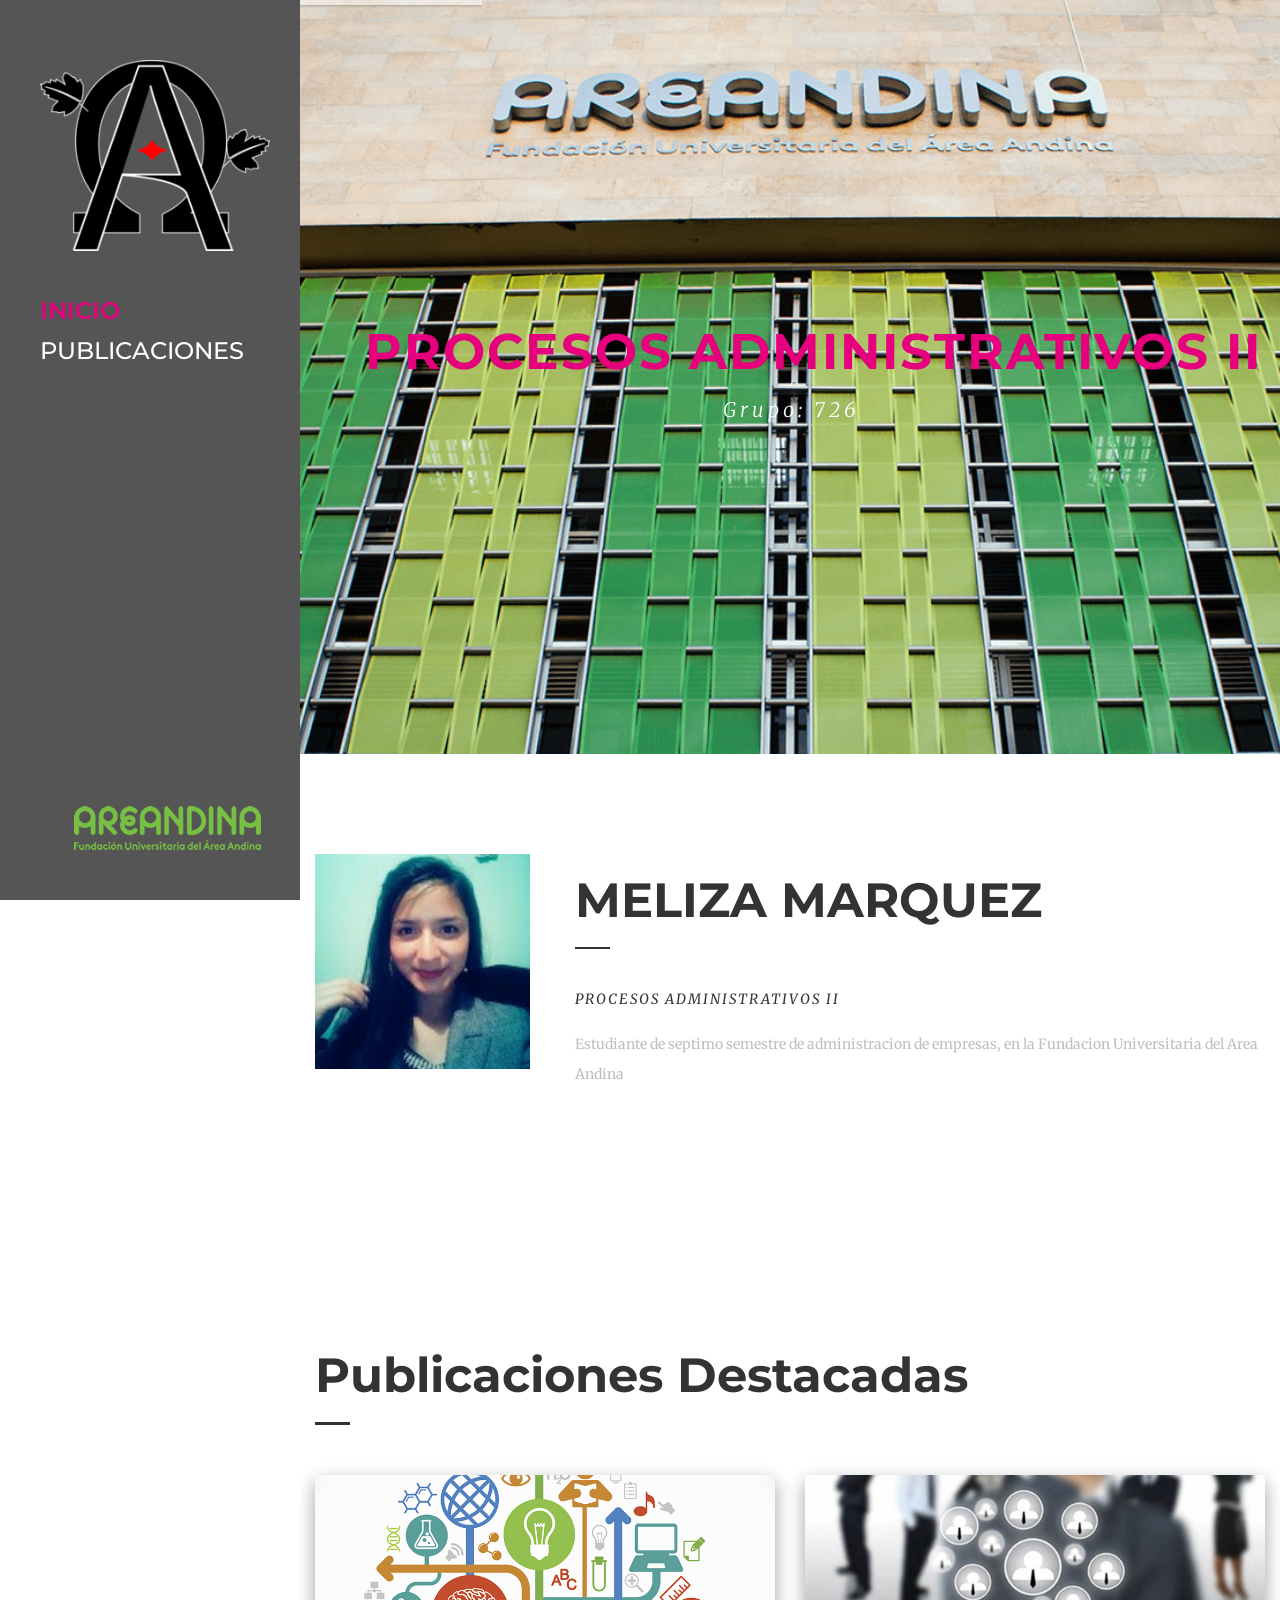
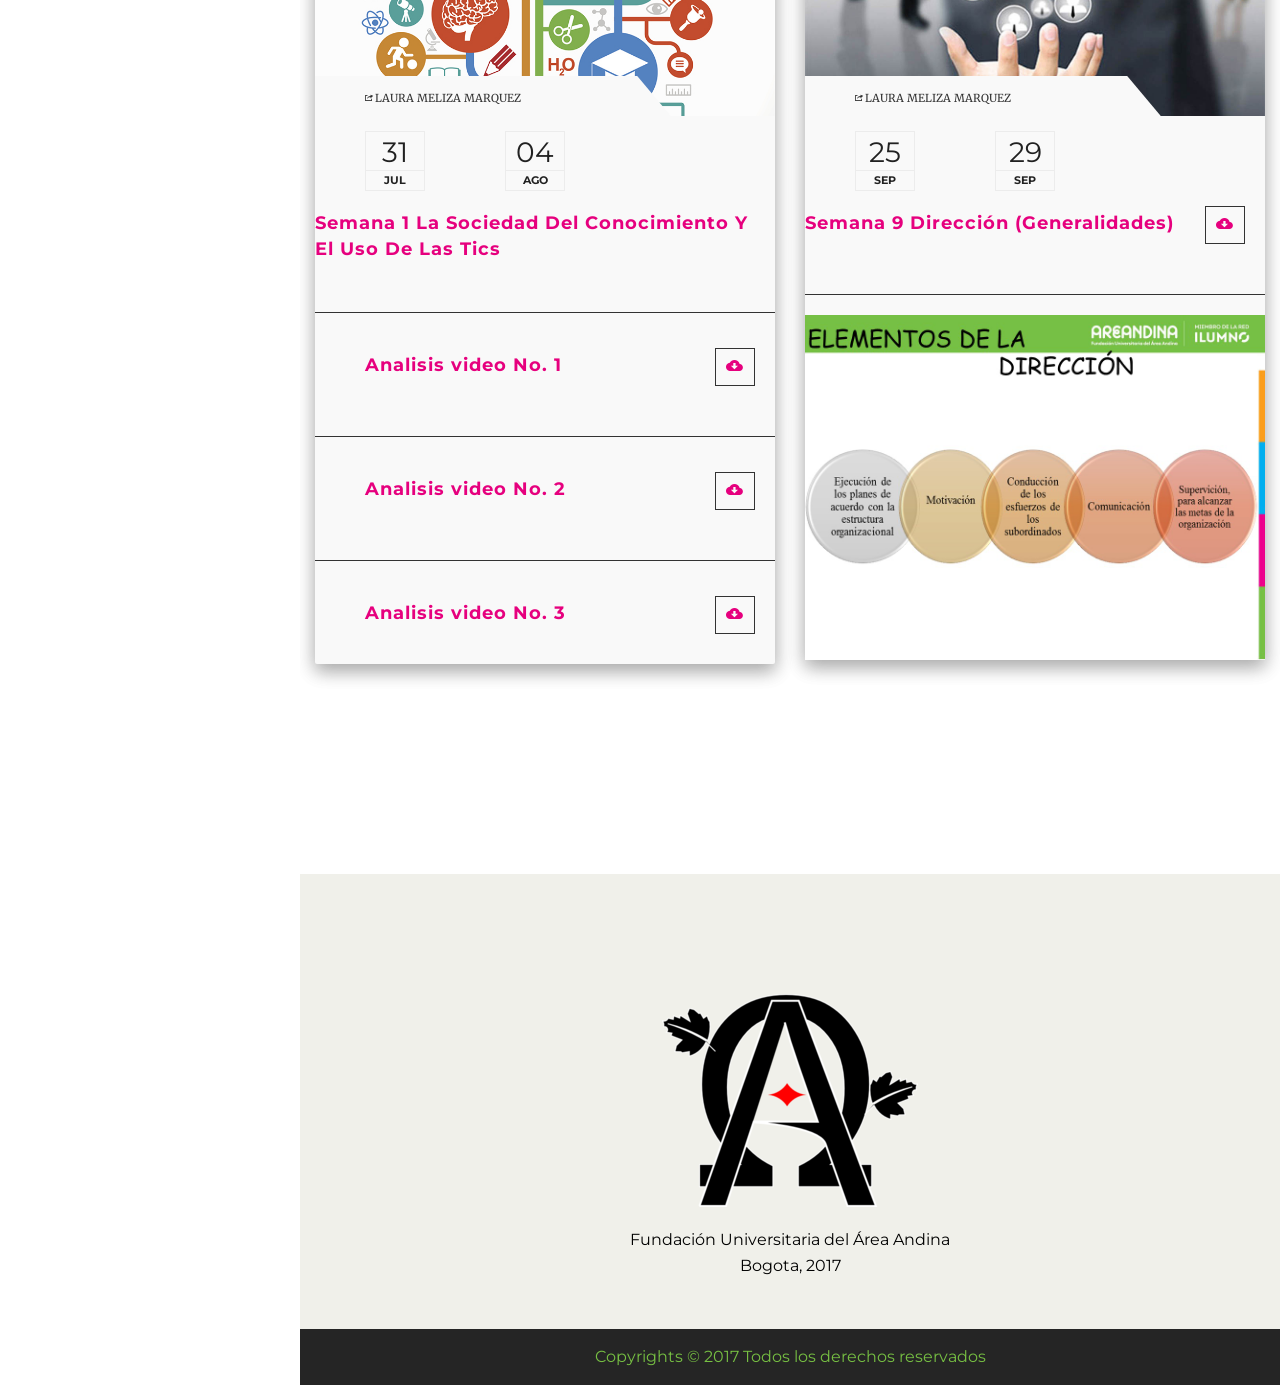
==== commit 0fe5f21d: "ACTUALIZACION ORE FIANL" ====
--- a/inicio.html
+++ b/inicio.html
@@ -190,10 +190,8 @@
                     <div class="col-md-9 history-text">
                         <h1 class="huge-text"> MELIZA MARQUEZ</h1>
                         <hr>
-                        <span>We are passionate, creative and enthusiastic designer</span>
-                        <p>Here he comes Here comes Speed Racer. He's a demon once wheels. We're a gonna do it. On your
-                            mark to get set and go now. Got as dreams and we just know now we're gonna make our dream
-                            come true.</p>
+                        <span>PROCESOS ADMINISTRATIVOS II</span>
+                        <p>Estudiante de septimo semestre de administracion de empresas, en la Fundacion Universitaria del Area Andina</p>
                     </div>
                 </div>
             </div>
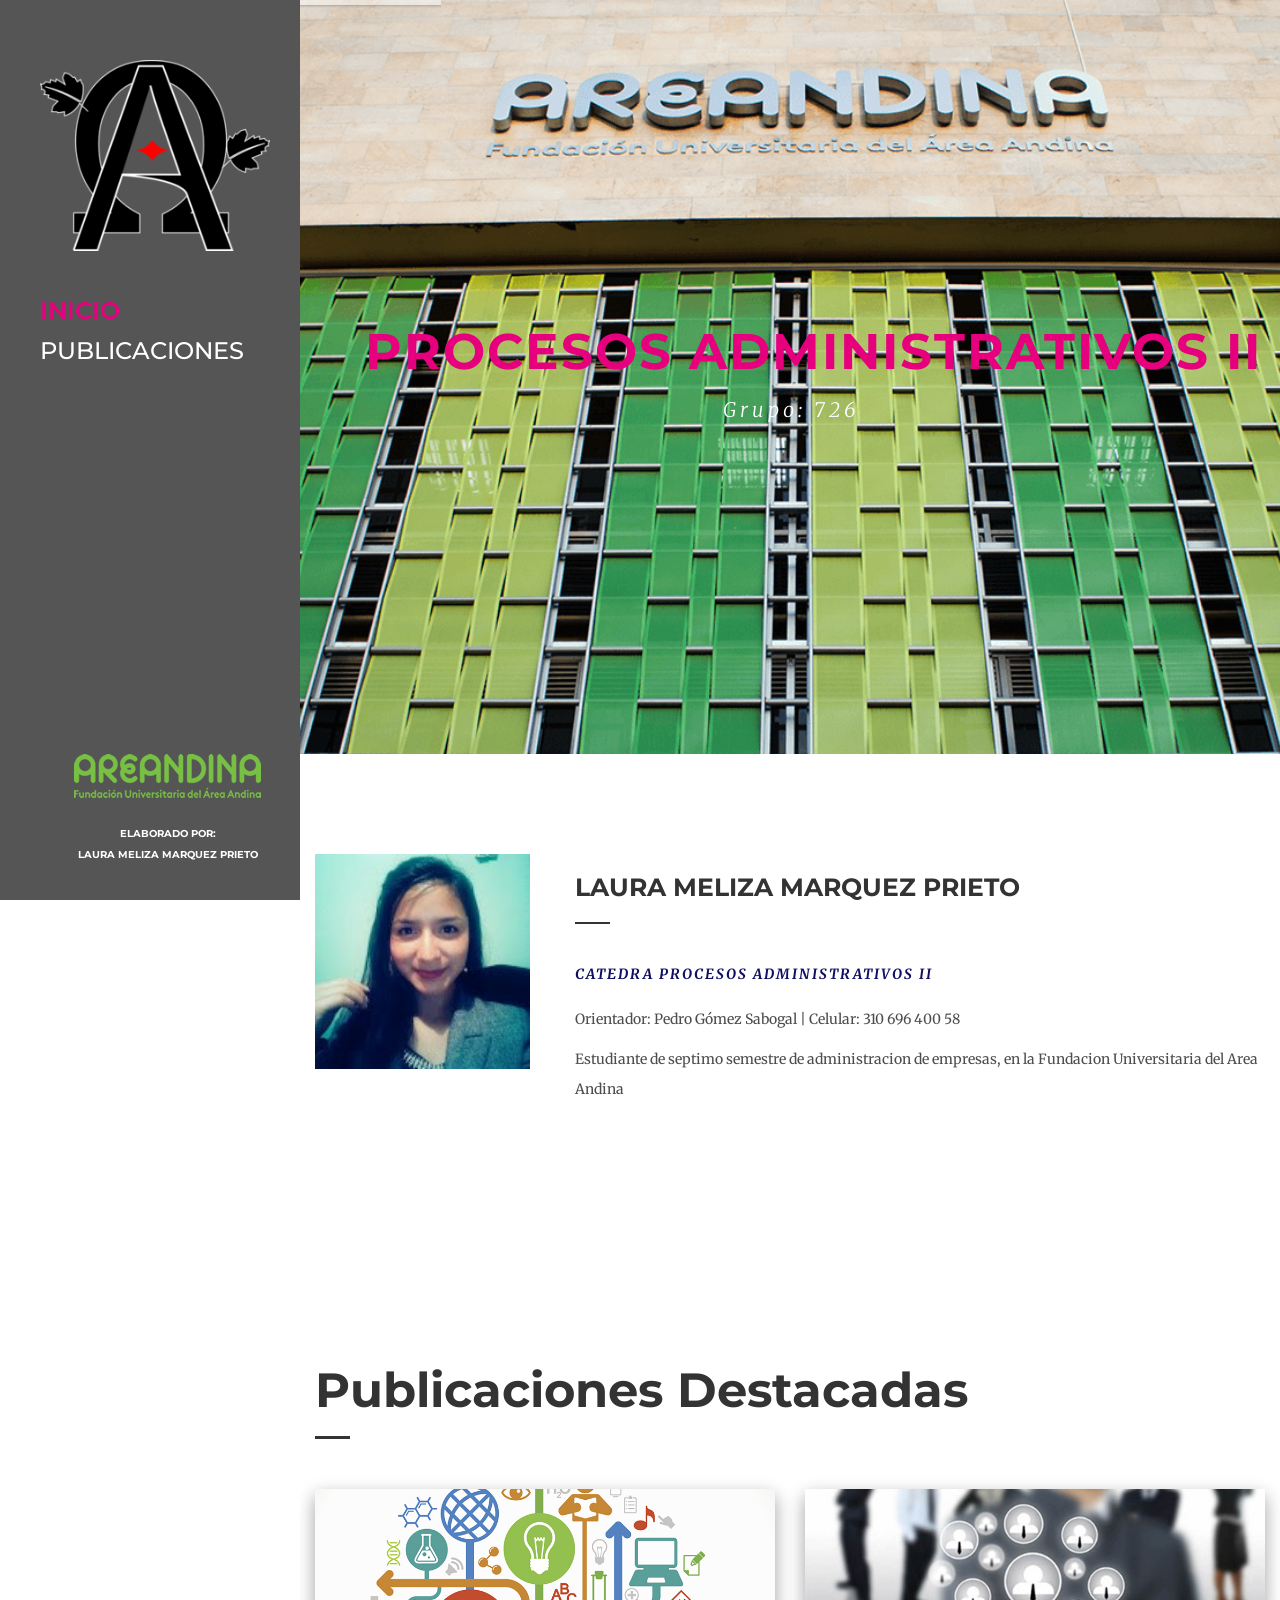
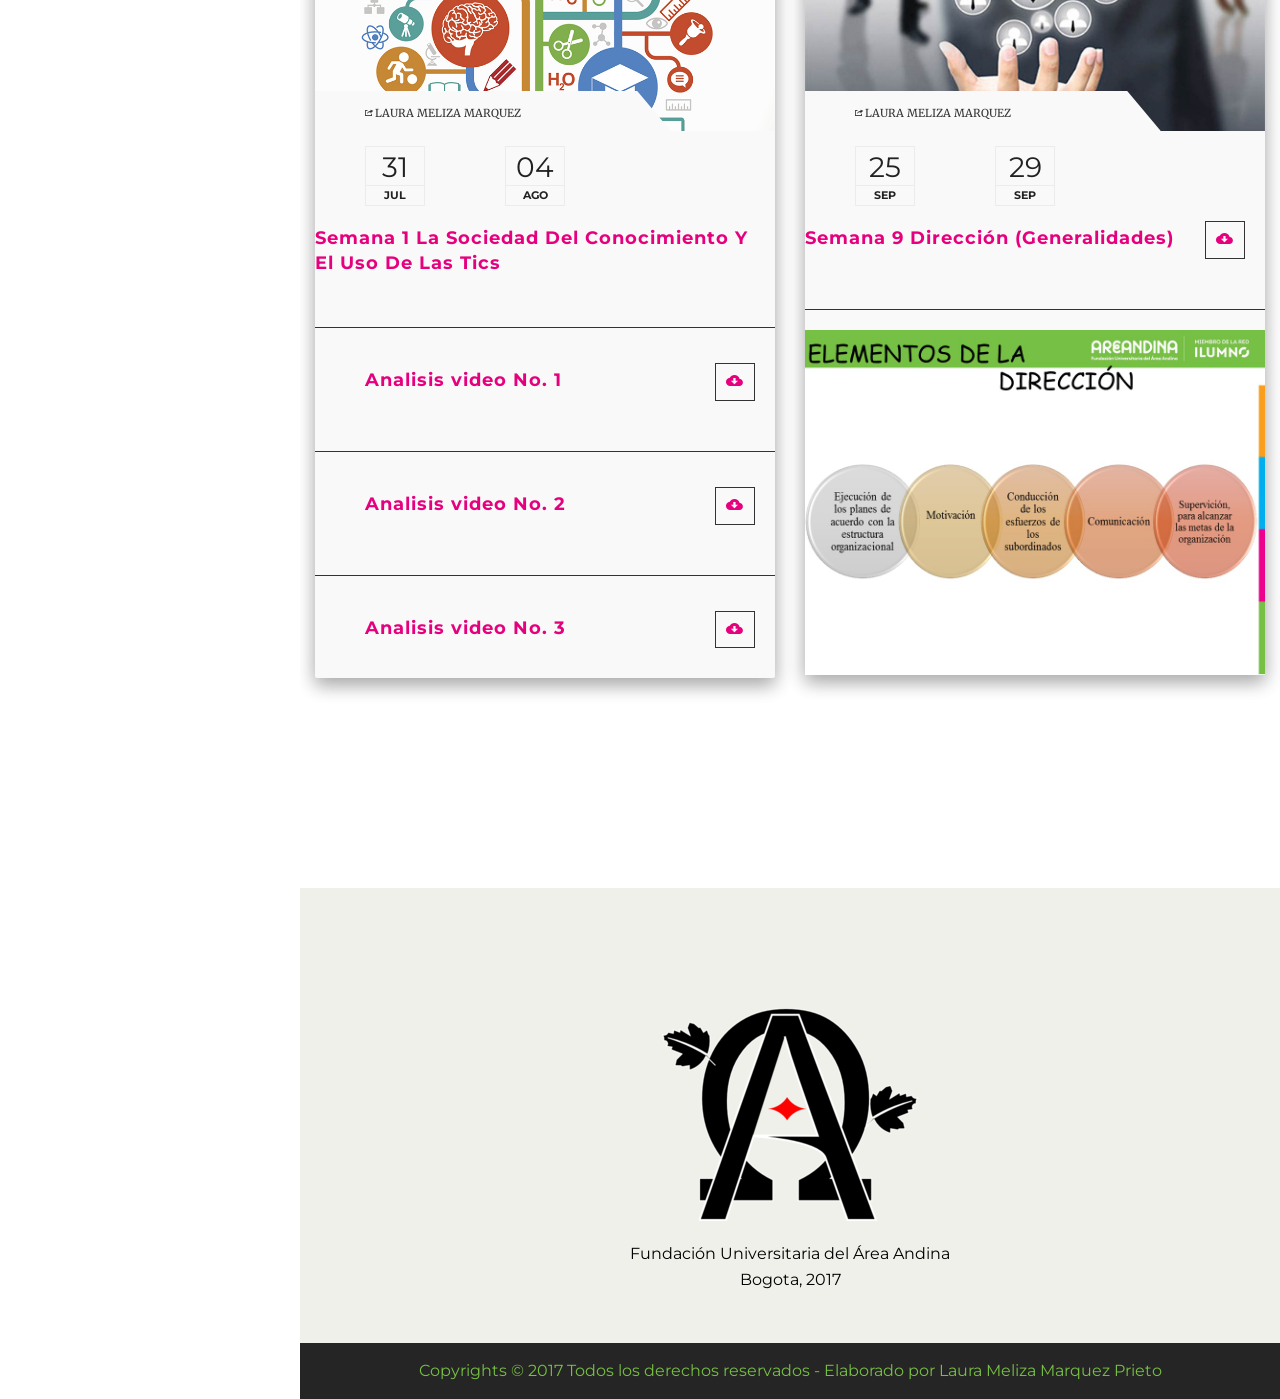
==== commit 2333a862: "update" ====
--- a/inicio.html
+++ b/inicio.html
@@ -63,6 +63,9 @@
             <!-- Header Bottom  -->
             <div class="header-bottom">
                 <img src="images/logou.png" class="img-responsive" alt="">
+                <h6 style="color: #fff; text-align: center;font-size: 10px;">Elaborado por:</h6>
+                <h6 style="color: #fff; text-align: center;font-size: 10px;">Laura Meliza Marquez Prieto</h6>
+
             </div>
         </header>
 
@@ -169,7 +172,7 @@
                                  data-endspeed="300"
                                  data-captionhidden="on"
                                  style="color: #fff; font-size: 14px; font-size: 2em; font-weight:100; font-style: italic; letter-spacing:5px;">
-                                Docente: Pedro Gómez Sabogal
+                                Orientador: Pedro Gómez Sabogal <br> Celular: 310 696 400 58
                             </div>
                         </li>
                     </ul>
@@ -188,9 +191,10 @@
 
                     </div>
                     <div class="col-md-9 history-text">
-                        <h1 class="huge-text"> MELIZA MARQUEZ</h1>
+                        <h1 class="huge-text">LAURA MELIZA MARQUEZ PRIETO</h1>
                         <hr>
-                        <span>PROCESOS ADMINISTRATIVOS II</span>
+                        <span style="color:#100e63; font-weight: bold">CATEDRA PROCESOS ADMINISTRATIVOS II</span>
+                        <p>Orientador: Pedro Gómez Sabogal | Celular: 310 696 400 58</p>
                         <p>Estudiante de septimo semestre de administracion de empresas, en la Fundacion Universitaria del Area Andina</p>
                     </div>
                 </div>
@@ -312,7 +316,7 @@
 
             <!--======= Rights =========-->
             <div class="footer-rights">
-                <p class="color-verde">Copyrights © 2017 Todos los derechos reservados</p>
+                <p class="color-verde">Copyrights © 2017 Todos los derechos reservados - Elaborado por Laura Meliza Marquez Prieto</p>
             </div>
         </footer>
     </div>
--- a/css/style.min.css
+++ b/css/style.min.css
@@ -1 +1 @@
-@import url("../fonts/montserrat-fonts.css");*{margin:0;padding:0}body{background:#FFF;font-weight:normal;position:relative;font-size:12px;color:#333;font-family:'Merriweather',serif}#wrap{position:relative;width:100%;overflow:hidden}#main-wrapper{position:relative;width:100%;overflow:hidden}h1,h2,h3,h4,h5,h6{font-weight:normal;color:#333;letter-spacing:0;text-transform:uppercase;font-family:'Montserrat',sans-serif}h1{font-size:65px}h2{font-size:40px;font-weight:bold}h3{font-size:30px}h4{font-size:22px}h5{font-size:18px}h6{font-size:16px;font-weight:bold}p{color:#333;font-size:14px;line-height:26px}a{-webkit-transition:all .4s ease-in-out;-moz-transition:all .4s ease-in-out;-o-transition:all .4s ease-in-out;-ms-transition:all .4s ease-in-out;transition:all .4s ease-in-out;text-decoration:none;font-weight:normal;font-family:'Montserrat',sans-serif}img{-webkit-transition:.4s ease-in-out;-moz-transition:.4s ease-in-out;-ms-transition:.4s ease-in-out;-o-transition:.4s ease-in-out;transition:.4s ease-in-out;display:inline-block}ul{margin-bottom:0}li{list-style:none}a{text-decoration:none;color:#757575}.font-montserrat{font-family:'Montserrat',sans-serif}.font-hair-line{font-family:'montserrathairline'}.font-light{font-family:'montserratlight'}.font-regular{font-family:'montserratregular'}.font-extra-bold{font-family:'montserratbold'}.font-merriweather{font-family:'Merriweather',serif}.font-josefin{font-family:'Josefin Sans',sans-serif}section{position:relative;overflow:hidden;width:100%}.overlay{background:rgba(49,49,49,0.7)}.btn{background:0;color:#35373e;border-radius:4px;display:inline-block;padding:13px 30px;font-size:14px;border:1px solid #35373e;text-transform:uppercase;border-radius:0;margin-top:30px;letter-spacing:1px;-webkit-transition:all .4s ease-in-out;-moz-transition:all .4s ease-in-out;-o-transition:all .4s ease-in-out;-ms-transition:all .4s ease-in-out;transition:all .4s ease-in-out}.btn-small{font-weight:normal;font-size:11px}.btn-dark{color:#35373e;border-color:#35373e}.btn:hover{background:#35373e;color:#fff}.btn-1{background:#333;color:#fff}.btn-1:hover{background:0;color:#333}.form-control{box-shadow:none;border:1px solid #f7f7f7;border-radius:0;height:40px}.form-control:focus{border:0;box-shadow:none}.full-width{display:inline-block;width:100%}.no-border{border:0}.no-padding-t{padding-top:0}.no-padding{padding:0}.no-padding-b{padding-bottom:0}hr{height:1px;width:35px;background:#333;border:0}.tittle{text-align:left;margin-bottom:30px;display:inline-block;width:100%}.tittle h2{font-weight:normal;margin:0;font-size:48px;font-weight:bold;text-transform:none}.tittle hr{height:3px;margin:20px 0;border:0}.tittle p{color:#777}.bg-white{background:#fff}.bg-gray-light{background:#fbfbfb}.sectoion-150px{padding:150px 0}.sectoion-100px{padding:100px 0}header{display:inline-block;width:100%;z-index:99;position:relative;font-family:'Montserrat',sans-serif}header .logo{float:left;width:auto;margin:20px 0;position:relative;z-index:99}header .logo a img{display:inline-block}header nav{display:inline-block;position:relative;z-index:999;margin-top:20px}header nav li a{padding:10px 0;margin:0;border-color:transparent;text-decoration:none;line-height:20px;text-transform:uppercase;color:#fff;float:left;font-size:14px;font-weight:500;position:relative}header nav li.active a:hover{color:#e6007e}header nav li.active a{color:#e6007e;font-weight:600;font-size:2em}header nav li a:hover{color:#77bf43;text-decoration:underline}header nav .ownmenu li{float:left;padding:0 15px}header .ownmenu ul.dropdown{padding-bottom:0;background:#fff}header .ownmenu ul.dropdown li a{text-transform:uppercase;font-size:12px;border:0;padding:0 20px;line-height:38px;background:0;color:#000;font-size:12px;display:inline-block;width:100%;border-bottom:1px solid rgba(0,0,0,0.05)}header .ownmenu ul.dropdown li a:hover{background:#fff97d}header .ownmenu li>.megamenu li a:hover{background:#fff97d}header nav .ownmenu .indicator{display:none}header ul.dropdown li{padding:0}header ul.dropdown li:hover{background:0}.main-header{position:absolute;margin-top:30px}.main-header li a span{display:inline-block;margin-bottom:5px;font-size:14px;padding-bottom:5px;border-bottom:2px solid #fff85f}.main-header li a{font-size:12px;text-align:right}header.main-header nav .ownmenu li{padding:0;padding-left:60px}.left-header{position:relative}.header-space{padding-left:300px}.header-left-fixed{position:fixed;height:100%;width:300px;left:0;top:0;background:#555;margin-top:0;padding-left:40px;padding-top:100px;padding-right:30px}header nav .ownmenuclick li,.header-left-fixed ul li{display:inline-block;width:100%;padding:0}.header-left-fixed ul li a{padding:10px 0;margin:0;border-color:transparent;text-decoration:none;line-height:20px;text-transform:uppercase;color:#fff;float:left;display:inline-block;width:100%;font-size:11px;font-size:2em;font-weight:500;position:relative}header nav .ownmenuclick .indicator{display:block}.header-bottom{position:absolute;bottom:30px;margin:0 auto}.header-bottom .search{width:100%}.header-bottom .search input{display:inline-block;width:100%;height:60px;font-style:italic;line-height:60px;border:0;border-bottom:1px solid #fff;background:0;padding-left:30px}.header-bottom .search button{position:relative;z-index:1;float:left;border:0;font-size:18px;margin-top:-40px;background:0;color:#e5e5e5}.header-bottom .social_icons{display:inline-block;width:100%}.header-bottom .social_icons li{list-style:none;display:inline-block;float:left;width:auto;margin-top:20px}.header-bottom .social_icons li a{border:1px solid #e5e5e5;height:32px;width:32px;padding:0;margin-right:10px;line-height:30px;text-align:center;border-radius:0}.header-left-fixed nav{background:#555}.nav-menu{position:fixed;left:50px;height:100%;width:31px;text-transform:uppercase;text-align:center;top:0;z-index:9}.nav-menu a{display:inline-block;width:100%;font-weight:bold}.nav-menu a img{margin-bottom:10px}.top-name{font-size:14px;font-family:'Montserrat',sans-serif;display:inline-block;width:100%;text-align:center;text-transform:uppercase;letter-spacing:2px;margin-bottom:50px;position:relative;top:0}.home-slider{position:relative;overflow:hidden;max-height:900px}.content{background:#fff}.position-center-center{left:50%;position:absolute;top:50%;-webkit-transform:translate(-50%,-50%);-moz-transform:translate(-50%,-50%);-ms-transform:translate(-50%,-50%);transform:translate(-50%,-50%)}.sub-banner{background:url(../images/slides/publicaciones.jpg) center center no-repeat;background-size:cover;max-height:500px;min-height:500px;text-align:center}.sub-banner .position-center-center{width:100%}.sub-banner h2{color:#fff;text-transform:none;letter-spacing:2px}.breadcrumb{text-align:center;background:0;text-transform:uppercase}.breadcrumb a{color:#fff85f;font-family:'Montserrat',sans-serif;text-decoration:none}.breadcrumb>.active{color:#fff85f;font-weight:600;font-family:'Montserrat',sans-serif}.breadcrumb>li+li:before{content:"\f105";font-family:'FontAwesome';padding:0 20px;font-size:12px;color:#fff85f;font-weight:normal}.intro-in{width:68%;margin:0 auto;text-align:center}.intro-in h3{line-height:45px;margin:0;letter-spacing:4px}.intro-in hr{height:30px;width:1px;margin:30px auto}.intro-in p{font-size:18px;line-height:30px;letter-spacing:.4px}.intro-in .btn{font-size:12px;border:2px solid #3b3b3b;font-weight:bold}.welcome{font-family:'Josefin Sans',sans-serif}.welcome ul li{position:relative}.welcome ul li .welcome-in{position:relative}.welcome ul li .welcome-in h2{font-weight:bolder;line-height:60px;margin-top:60px;display:inline-block;margin-bottom:40px}.welcome ul li .welcome-in h2 span{font-weight:100;display:inline-block;width:100%;letter-spacing:2px;font-family:'montserrathairline'}.welcome ul li .img-welcome{position:absolute;width:310px;height:390px;overflow:hidden;float:right;right:50px;top:0;z-index:-1}.welcome ul li .welcome-in p{font-size:15px;font-weight:400;letter-spacing:2px}.welcome ul li .spar-line{padding:0 50px;width:70%}.welcome ul li .spar-line:before{content:'';position:absolute;width:18px;height:1px;background:#333;float:left;margin-left:-30px;margin-top:15px}.welcome ul li .in-right .img-welcome{left:0;right:auto}.welcome ul li .in-right{margin-top:150px}.welcome ul li .in-right .spar-line{margin-top:40%;display:inline-block;float:right;padding-right:0;padding-left:100px}.welcome:before{position:absolute;content:"";width:310px;height:420px;background:#fff97d;left:0;right:0;z-index:-11;margin:0 auto;margin-top:60px}.services{background:#fbfbfb}.services .ser-in{background:#fff;padding:40px;position:relative}.services .ser-in h5{font-size:15px;margin-top:25px;letter-spacing:2px}.services .ser-in hr{margin-top:10px;margin-bottom:30px}.services .ser-in p{font-size:12px;color:#777}.services .ser-in .icon{height:65px;width:65px;text-align:center;line-height:55px;float:right;border-radius:50%;border:5px solid #fbfbfb}.services .ser-in .icon i{height:55px;width:55px;line-height:55px;border-radius:50%;color:#bbb;font-size:18px;border:1px solid #f6f6f6}.services .ser-in:before{content:"";position:absolute;bottom:0;height:2px;width:0;background:#333;right:0;-webkit-transition:width .4s;transition:width .4s}.services .ser-in:hover:before{width:100%}.services .ser-in a{font-size:12px;text-transform:uppercase;color:#666;margin-top:10px}.services .ser-in a i{opacity:0;padding-left:0;transition:.4s;font-size:24px;display:inline-block;top:5px;position:relative}.services .ser-in a:hover i{padding-left:10px;opacity:1}.services .owl-prev{position:absolute;font-size:18px;top:50%;left:-100px;height:40px;width:40px;border:1px solid #cdcdcd;border-radius:50%;text-align:center;line-height:40px;margin-top:-20px}.services .owl-next{position:absolute;font-size:18px;top:50%;margin-top:-20px;right:-100px;height:40px;width:40px;border:1px solid #cdcdcd;border-radius:50%;text-align:center;line-height:40px}.services-offer li{padding:0 20px;text-align:center;position:relative;overflow:hidden;background:#fbfbfb;border:1px solid #ececec;border-left:none;min-height:300px;vertical-align:middle}.services-offer li:nth-last-child(1){border-right:0}.services-offer li h6{font-size:12px;text-transform:none;margin-top:30px;font-family:'Merriweather',serif;font-style:italic}.services-offer li .services-over{position:absolute;top:0;left:0;height:100%;width:100%;opacity:0;background:#fbfbfb;padding:30px 40px;padding-bottom:0;-webkit-transition:all .4s ease-in-out;-moz-transition:all .4s ease-in-out;-o-transition:all .4s ease-in-out;-ms-transition:all .4s ease-in-out;transition:all .4s ease-in-out}.services-offer .services-over p{font-size:11px;margin-top:10px;font-style:italic}.services-offer li a{position:absolute;bottom:0;text-align:center;text-transform:uppercase;background:#f4f4f4;color:#1a1a1a;left:0;width:100%;height:40px;line-height:40px;text-decoration:none}.services-offer li a:hover{background:#1a1a1a;color:#fff}.services-offer li:hover .services-over{opacity:1}.history hr{height:2px}.history .owl-nav{display:none}.history .owl-dots{position:absolute;bottom:20px;width:100%;text-align:center}.history .owl-dot{display:inline-block;height:7px;width:7px;margin:0 4px;border-radius:50%;background:#fff}.history .owl-dot.active{background:#fff97d}.history-text .huge-text{font-size:48px;font-weight:bold}.history-text{padding-left:30px}.history-text span{letter-spacing:2px;font-style:italic;display:inline-block;margin:20px 0;font-size:14px}.history-text p{color:#bfbfbf;line-height:30px}.history-text a{padding-bottom:10px;margin-top:40px;display:inline-block;border-bottom:1px solid #333;text-decoration:none}.pricing .plan-in{border:1px solid #ececec;padding-bottom:30px;text-align:center}.pricing .plan-in h5{color:#666;font-size:15px;padding:15px 0;margin:0;border-bottom:1px solid #ececec}.pricing .plan-in .price{padding:20px 0;height:163px;border-bottom:1px solid #ececec}.pricing .plan-in .price .huge-text{font-size:100px;line-height:120px;color:#666}.pricing .plan-in .curency{vertical-align:top;font-size:40px}.pricing .plan-in .month{font-size:20px;vertical-align:bottom;line-height:50px;margin-top:-20px;display:inline-block}.pricing .plan-in ul{padding:40px 0;border-bottom:1px solid #ececec}.pricing .plan-in ul li{font-size:12px;line-height:40px;letter-spacing:1px;color:#777;text-transform:uppercase}.pricing .plan-in .btn{background:#333;color:#fff}#counters ul{margin-bottom:0;display:inline-block;width:100%;background:#262626}#counters li{text-align:left;padding:60px 0;padding-left:9%}#counters li:nth-child(1){background:#fafafa}#counters li:nth-child(2){background:#f7f7f7}#counters li:nth-child(3){background:#f7f7f7}#counters li:nth-child(4){background:#f2f2f2}#counters i{font-size:40px;color:#333}#counters span{color:#333;display:inline-block;margin-right:10px;min-width:80px;font-size:40px;font-family:'Montserrat',sans-serif;font-weight:300}#counters h6{color:#333;font-family:'Merriweather',serif;font-weight:bold;font-style:italic;font-size:12px;text-transform:none}.portfolio-unique .filter li{display:inline-block;padding-right:20px}.portfolio-unique .right{right:0}.portfolio-unique ul{position:relative}.portfolio-unique ul li{position:relative}.portfolio .filter{position:relative}.portfolio .filter li{display:inline-block;margin-right:20px;margin-bottom:10px}.portfolio .filter li a{font-size:10px;color:#999}.portfolio .filter a.active{color:#333}.portfolio .filter a:hover{color:#333}.portfolio-unique .item-img{width:450px;height:440px;display:inline-block;float:left}.portfolio-unique .heading{font-size:35px;letter-spacing:15px;position:absolute;right:0;width:40%;top:40%;font-family:'Montserrat',sans-serif;text-transform:uppercase}.portfolio-unique .detail{width:100%;padding-left:20%;padding-right:20%;margin:0 auto;margin-top:20px;display:inline-block}.portfolio-unique .detail h5{font-family:'Josefin Sans',sans-serif;text-transform:none;letter-spacing:2px}.portfolio-unique .detail p{color:#bfbfbf;font-size:13px;line-height:28px;letter-spacing:2px}.portfolio-unique .right{float:right}.portfolio-unique .right .item-img{float:right}.portfolio-unique .right{text-align:right}.portfolio-unique .right .heading{text-align:right;width:40%;top:40%;left:0}.portfolio-unique .items li{margin-top:-140px}.portfolio-unique .right .detail{width:100%;padding-right:20%;padding-left:20%;margin:0 auto;margin-top:20px;display:inline-block}.portfolio-unique .view-more{color:#333;float:right;border-bottom:1px solid #333;padding-bottom:5px;margin-top:-50px}.portfolio .filter{text-align:center}.portfolio .filter li a{font-size:12px;letter-spacing:2px;padding-bottom:10px;text-decoration:none;display:inline-block}.portfolio .filter a.active{border-bottom:1px solid #333}.portfolio .filter a:hover{border-bottom:1px solid #333}.port-folio-row li{padding:0;position:relative;overflow:hidden}.port-folio-row li img{width:100%}.port-folio-row li .hover-port{position:absolute;left:0;top:0;height:100%;width:100%;padding:30px;background:rgba(255,249,125,0.8);opacity:0;text-align:center;-webkit-transition:all .4s ease-in-out;-moz-transition:all .4s ease-in-out;-o-transition:all .4s ease-in-out;-ms-transition:all .4s ease-in-out;transition:all .4s ease-in-out}.port-folio-row li:hover .hover-port{opacity:1}.port-folio-row li .hover-port h6{color:#333;text-transform:none;margin-bottom:0;display:inline-block;width:100%;font-size:14px;font-weight:bold;font-family:'Merriweather',serif;font-style:italic}.port-folio-row li .hover-port a{display:inline-block;height:52px;width:52px;background:#fff;color:#272727;border-radius:50%;line-height:52px;font-size:16px;margin:0 5px;margin-bottom:10px}.port-folio-row{margin-top:80px}.port-folio-row li .hover-port a:hover{background:#fff85f;color:#fff}.portfolio .btn{margin-top:80px}.portfolio .col-2 .item{width:50%;float:left}.portfolio .col-3 .item{width:33.3333%;float:left}.portfolio .col-4 .item{width:25%;float:left}.portfolio li article{position:relative;overflow:hidden}.portfolio .items-spaces li{padding:15px}.portfolio .small-space li{padding:0 5px;margin-bottom:10px}.portfolio .filter-right{float:right;margin-top:30px}.more-work{background:#fff;min-height:140px;position:relative}.more-work h6{font-weight:normal;display:inline-block}.more-work .position-center-center{width:100%}.more-work .btn{margin:0;font-size:11px;margin-left:10px}.more-work .right-btn{float:right}.tittle-left{float:left}.port-style-5 ul li{padding:5px}.port-style-5 ul li img{width:100%}.port-style-5 ul li.w-10{width:10%;float:left}.port-style-5 ul li.w-20{width:20%;float:left}.port-style-5 ul li.w-30{width:30%;float:left}.port-style-5 ul li.w-40{width:35%;float:left}.port-style-5 ul li.w-50{width:50%;float:left}.port-style-5 ul li.w-60{width:59%;float:left}.port-style-5 ul li.w-70{width:70%;float:left}.port-style-5 ul li.w-80{width:80%;float:left}.port-style-5 ul li.w-90{width:90%;float:left}.port-style-5 ul li.w-100{width:100%;float:left}.portfolio-single{background:#fff}.portfolio-single ul{background:#fff;display:inline-block;width:100%;background:#fbfbfb}.portfolio-single .project-info{padding:30px;padding-top:50px}.portfolio-single .project-info p{margin-bottom:20px;font-size:12px}.portfolio-single .project-info h5{font-weight:normal;margin-bottom:20px}.portfolio-single .project-info strong{font-weight:bold;text-transform:uppercase}.portfolio-single .project-info .btn{margin-top:20px}.portfolio-single .port-top-sec{background:#fff;display:inline-block;width:100%;padding-top:20px;padding-bottom:15px;position:relative;border-top:1px solid #e8e8e8;border-bottom:1px solid #e8e8e8}.portfolio-single .port-top-sec a{font-size:11px;color:#212121;text-transform:uppercase;float:left;opacity:1;line-height:30px;text-decoration:none}.portfolio-single .port-top-sec a i{font-size:20px;float:left;margin-right:15px}.portfolio-single .port-top-sec a.next{padding-right:0;float:right}.portfolio-single .port-top-sec a.next i{float:right;margin-left:15px}.portfolio-single .port-top-sec a:hover{opacity:1}.portfolio-single .port-top-sec a.close{padding-right:0;padding-left:0;margin-top:0;line-height:90px}.portfolio-single .other-img a{margin-bottom:30px;display:inline-block;width:100%}.portfolio-single .other-img a:hover{opacity:.5}.portfolio-single .pad-center{position:absolute;left:0;right:0;margin:0 auto;width:20px}.team ul li{position:relative;overflow:hidden}.team ul li article{position:relative;overflow:hidden}.team ul li .info{background:rgba(255,255,255,0.9);padding:20px;text-align:center;position:absolute;bottom:0;width:80%;left:0;-webkit-transition:all .4s ease-in-out;-moz-transition:all .4s ease-in-out;-o-transition:all .4s ease-in-out;-ms-transition:all .4s ease-in-out;transition:all .4s ease-in-out}.team ul li .info h6{font-size:15px;margin:0;margin-bottom:10px;font-weight:normal}.team ul li .info span{font-size:10px;letter-spacing:2px}.team ul li article:hover .info{opacity:0;bottom:100%}.team ul li article .info.info-hover{opacity:0;bottom:100%;padding:30px;text-align:left}.team ul li article:hover .info.info-hover{position:absolute;bottom:0;opacity:1}.team ul li .social_icons{margin-top:30px}.team ul li .social_icons li a{border:1px solid #333;color:#333;line-height:38px}.team-name{text-align:center;padding:20px 0}.team-name h6{font-size:14px;font-weight:normal}.team-name span{font-style:italic;text-transform:none}.skills{position:relative;overflow:hidden;margin-bottom:0;margin-top:80px;padding-right:20px}.skills .progress-bars p{margin:0;letter-spacing:3px;font-size:12px;color:#333;text-align:left;margin-bottom:10px;font-family:'Montserrat',sans-serif;text-transform:uppercase;margin-bottom:0}.skills .progress-bar{border-radius:0;background:#333;height:2px}.skills .progress-bar span{display:inline-block;float:right;text-align:center;padding:0;color:#8e0c34;margin-top:-32px;font-size:10px;font-family:'Montserrat',sans-serif}.skills .progress{border-radius:0;position:relative;background:#ececed;box-shadow:none;display:inline-block;width:100%;margin-bottom:15px;overflow:hidden;position:relative;height:6px;border:2px solid #ececed}.skills .progress-bars{display:inline-block;width:100%}.skills .progress-bar-tooltip{float:right;position:relative;right:0;top:-20px;font-family:'Montserrat';color:#999}.parallax-bg{background:url(../images/bg/testi-bg.jpg) center center fixed no-repeat;background-size:cover}.tastimonial{padding-top:100px}.tastimonial .testi p{font-size:12px;line-height:30px;color:#333;font-weight:600;letter-spacing:2px;margin-bottom:30px}.tastimonial .testi img{width:auto}.tastimonial .testi{text-align:center;width:65%;margin:0 auto;border-bottom:1px solid #ececec;padding-bottom:30px}.tastimonial .testi h6{margin-top:30px;font-family:'Josefin Sans',sans-serif;font-size:13px;font-weight:bold;margin-bottom:30px}.tastimonial .testi h6 span{font-weight:normal;text-transform:none}.tastimonial .testi i{font-size:16px}.tastimonial .owl-prev{position:absolute;font-size:18px;top:90%;left:0;height:35px;width:35px;border:1px solid #cdcdcd;border-radius:0;text-align:center;line-height:32px;margin-top:-20px}.tastimonial .owl-next{position:absolute;font-size:18px;top:90%;margin-top:-20px;right:0;height:35px;width:35px;border:1px solid #cdcdcd;border-radius:0;text-align:center;line-height:32px}.tastimonial .testi-style-2 p{color:#fff;letter-spacing:.3px;font-size:13px;font-style:italic;font-weight:normal;font-family:'Merriweather',serif}.tastimonial .testi-style-2 h6{color:#fff;font-family:'Montserrat',sans-serif}.tastimonial .testi-style-2 h6 span{color:#fff;font-family:'Merriweather',serif;margin:10px 0;font-style:italic;width:100%;display:inline-block}.tastimonial .testi-style-2 .avatar{position:relative;overflow:hidden;border-radius:100%;height:62px;width:62px;display:inline-block}.tastimonial .testi-style-2 .avatar img{border-radius:100%;width:100%}.tastimonial .testi-style-2 .owl-next{color:#fff;top:50%;line-height:33px}.tastimonial .testi-style-2 .owl-prev{color:#fff;top:50%;line-height:33px}.tastimonial .testi-style-2 .testi{border:0}.tastimonial .testi-style-2 .owl-dots{position:absolute;bottom:20px;width:100%;text-align:center}.tastimonial .testi-style-2 .owl-dot{display:inline-block;height:7px;width:7px;margin:0 4px;border-radius:50%;background:#fff}.tastimonial .testi-style-2 .owl-dot.active{background:#fff97d}.tastimonial-bg{background:url(../images/bg/testi-bg-2.jpg) center center fixed no-repeat;background-size:cover}.tastimonial-bg .testi p{color:#fff}.tastimonial-bg .testi{border:0}.tastimonial-bg .testi h6{color:#fff}.tastimonial-bg .testi i{color:#fff}.tastimonial-bg .owl-prev{position:relative}.tastimonial-bg .owl-next{position:relative}.tastimonial-bg .owl-nav{width:100%;text-align:center;margin-top:10px}.tastimonial-bg .owl-nav div{display:inline-block;border:0;color:#fff;font-size:30px;margin:0 10px}.our-services{padding-top:100px}.our-services .our-ser p{font-style:italic;font-size:13px;color:#999;letter-spacing:1px;padding-left:30px;padding-right:30px}.our-services .our-ser .img-ser{position:relative;z-index:7}.our-services .our-ser h6{font-size:16px;font-weight:normal;margin-top:40px;margin-bottom:20px;padding-left:30px}.our-services .our-ser ul{text-align:center;border-left:1px solid #ececec;border-top:1px solid #ececec;margin-top:40px}.our-services .our-ser ul li{padding:50px 0;text-align:center;border-bottom:1px solid #ececec;border-right:1px solid #ececec}.our-services .our-ser ul li h6{padding-left:0;margin-top:40px}.clients-logo{padding:0 50px;padding-bottom:100px}.clients-logo ul{display:inline-block;width:100%}.clients-logo ul li{width:20%;float:left;text-align:center;display:inline-block}.clients-logo-style-2{margin-top:50px}.clients-logo-style-2 ul li{padding:0 5px;width:25%;text-align:center}.clients-logo ul li img{width:auto;display:inline-block}.clients-logo-style-2 li a{display:inline-block;padding:30px 0;width:100%;background:rgba(255,255,255,0.1)}.testi-slides.owl-carousel .clients-logo-style-2 li a img{display:inline-block;width:auto}.clients ul{border-left:1px solid #ececec;border-top:1px solid #ececec}.clients ul li{border-right:1px solid #ececec;border-bottom:1px solid #ececec}.clients ul li a{opacity:.4;padding:20px 0;display:inline-block;width:100%}.clients ul li a:hover{opacity:1}.clients-logo .col-4 li{width:25%}.clients-logo.logo-bor li{border:1px solid #f1f1f1;background:#fbfbfb;padding:40px 0}.nav-active .owl-prev{position:absolute;font-size:18px;top:50%;left:-50px;height:35px;width:35px;border:1px solid #cdcdcd;border-radius:0;text-align:center;line-height:33px;margin-top:-20px;color:#f1f1f1}.nav-active .owl-next{position:absolute;font-size:18px;top:50%;margin-top:-20px;right:-50px;height:35px;width:35px;border:1px solid #cdcdcd;border-radius:0;text-align:center;line-height:33px;color:#f1f1f1}.nav-active.dark .owl-prev{color:#4a4a4a}.nav-active.dark .owl-next{color:#4a4a4a}.footer-up .col-sm-6{padding:50px;text-align:center}.footer-up .work{background:#fbfbfb}.footer-up .contact{background:#fff97d}.footer-up h4{font-family:'Josefin Sans',sans-serif;font-weight:bold;text-transform:none}.footer-up i{font-size:40px}.footer-up p{font-family:'Josefin Sans',sans-serif}.footer-up a{font-size:28px}footer{background:#f0f0ea;padding-top:120px;text-align:center;font-family:'Montserrat',sans-serif}footer img{margin-bottom:20px}footer p{color:#000;font-size:11px;font-size:1.3em;margin:0}footer .social_icons{margin-top:40px}footer .social_icons li{float:none}footer .social_icons li a{color:#fff;line-height:38px}.footer-rights{margin-top:50px;padding:15px 0;background:#252525}.pagination{padding-top:20px;border:0;display:inline-block;width:100%;margin:0;text-align:center}.pagination ul li{border:0}.pagination>li{display:inline-block}.pagination>li>a,.pagination>li>span{border:0;border-radius:0;padding:0;background:#fff;border:1px solid #ececec;text-align:center;line-height:35px;color:#272727;margin:0 2px;font-size:12px;padding:0 15px}.pagination>li>a:hover{background:#f19100;color:#fff;border-color:#f19100}.contact-us .tittle{text-align:center}.contact-us .tittle p{font-style:italic;font-size:12px;color:#bfbfbf;margin-top:10px}.contact-info li{text-align:center;padding:30px 20px;border-right:1px solid #f0f0f0}.contact-info li:nth-last-child(1){border:0}.contact-info li .icon{height:80px;width:80px;line-height:78px;text-align:center;border:2px solid #f0f0f0;display:inline-block;font-size:30px;color:#fff98d}.contact-info li h6{font-size:12px;margin-top:20px}.contact-info li p{font-size:11px;color:#9e9e9e;width:60%;margin:0 auto}#map{height:400px}.contact #contact_form{text-align:center}.contact .error{border:1px solid red}.success-msg{background:#fff;border:1px solid #abd0a8;color:#589051;margin-bottom:30px;width:100%;display:inline-block;text-align:center;padding:11px 16px;border-radius:4px;display:none}.success-msg i{padding:10px;border-radius:50%;border:1px solid #abd0a8;margin-right:10px}#contact_form{width:70%;margin:0 auto;font-family:'Montserrat',sans-serif}#contact_form li{text-align:left;margin-bottom:10px}#contact_form li input{display:inline-block;width:100%;font-size:13px;padding:0 10px;height:40px}#contact_form li .form-control{border:0;box-shadow:none;border-radius:0;border:1px solid #e8e8e8;background:#fff}#contact_form li textarea{height:208px;font-size:13px}#contact_form li .btn{text-transform:uppercase;background:#444;width:100%;display:inline-block;margin:0;font-size:12px;padding:10px 0;color:#fff}.contact-form .tittle{text-align:center}.contact-form .tittle hr{width:28px;height:5px;margin:15px auto;background:#448aff;border:0}.contact-form .tittle p{text-transform:none;font-size:16px}.contact-form label{font-weight:normal;color:#444;font-size:10px;text-transform:uppercase;display:inline-block;width:100%;margin:0;margin-top:0;line-height:26px}.contact-form textarea{display:inline-block;width:100%;position:relative;padding:10px 20px}.blog.blog-small ul.som-info{width:60%}.blog article{background:#f9f9f9;position:relative;z-index:11;margin-bottom:60px}.blog article:before{content:"";background:#fff;position:absolute;z-index:1;height:40px;width:100%;top:0;left:0}.blog article img{position:relative}.blog article img{position:relative;z-index:99}.blog-info{position:relative;z-index:99;padding-top:15px}.blog-info .btn-1{border:1px solid #333;font-weight:normal}.blog ul.som-info{position:absolute;z-index:699;bottom:0;width:50%;height:40px;padding-left:50px;background:#f9f9f9}.blog .post-tittle{display:inline-block;width:100%;margin-bottom:30px;padding-right:20px}.blog .post-tittle a{font-family:'Montserrat';font-size:14px;color:#e6007e;font-weight:bold;letter-spacing:1px;padding-top:20px;display:inline-block;text-decoration:none;font-size:1.5em}.blog ul.som-info li{display:inline-block;font-size:11px;margin-top:15px;margin-right:30px}.blog ul.som-info:before{content:"";background:#fff;position:absolute;right:-63px;top:0;width:80px;background:#f9f9f9;height:40px;z-index:9;-webkit-transform:skew(40deg);-moz-transform:skew(40deg);-o-transform:skew(40deg);transform:skew(40deg)}.blog .post-tittle .share{float:right;padding:5px 10px;margin-top:15px;border:1px solid #333}.blog .date-post{height:60px;width:60px;float:left;background:#f9f9f9;text-align:center;padding-top:5px;color:#212121;margin-left:50px;border:1px solid #ececec;font-weight:bold;font-family:'Montserrat';font-size:11px;margin-right:30px}.blog .date-post h4{margin:0;font-weight:normal;color:#212121;border-bottom:1px solid #ececec;padding-bottom:2px;margin-bottom:2px;text-align:center;font-size:28px}.blog .simple-post .blog-info{background:#fff;border:1px solid #ececec;padding:40px}.blog .single-post blockquote{font-size:14px;font-style:italic;border:0;margin-left:50px;background:#f3f3f3;padding:40px;color:#999;line-height:26px}.blog .single-post .social_icons{display:inline-block;width:100%;border-top:1px solid #f0f0f0;margin-top:15px;padding-top:30px;text-align:center}.blog .single-post .social_icons li{display:inline-block;float:none}.blog .single-post .social_icons a{border-radius:0;border:1px solid #e5e5e5}.blog .owl-prev{position:absolute;font-size:18px;top:50%;left:30px;height:35px;width:35px;border:1px solid #cdcdcd;border-radius:0;text-align:center;line-height:33px;color:#fff;margin-top:-20px}.blog .owl-next{position:absolute;font-size:18px;top:50%;margin-top:-20px;right:30px;height:35px;width:35px;color:#fff;border:1px solid #cdcdcd;border-radius:0;text-align:center;line-height:33px}.post-details{background:#fff;padding:40px}.post-details p{font-size:12px;color:#999}.post-details blockquote{border:0;color:#444;padding:40px;background:#fbfbfb;font-size:12px;font-style:italic;line-height:26px;font-weight:600}.comments .media-left .media-object{border:1px solid #e9e9e9;margin-right:20px;border-radius:0;width:70px;height:80px}.comments .media-body{padding:25px;border:1px solid #f5f5f5}.comments .media-body h4 span{font-size:12px;color:#777;margin-left:20px}.comments .media-body a{float:right;margin-top:-23px}.comments{margin-top:30px}.comments .media-list{margin-bottom:30px}.comments .media-list li{padding:20px 0}.comments .media-left{margin-right:20px}.comments .media-left a{width:100px;display:inline-block}.comments .media p{margin-top:15px;font-size:13px}.comments .media h6 span{font-size:11px;color:#777;display:inline-block;margin:0;text-transform:uppercase;font-weight:normal;margin-left:20px;margin-top:10px}.comments .media{margin-top:30px}.comments .media h6{font-weight:700;font-size:12px;text-transform:uppercase}.comments .media a{font-size:11px;font-weight:normal;text-align:center;color:#9c9c9c;text-transform:uppercase}.comments .media a img{margin-bottom:10px}.comments form label{text-transform:uppercase;font-weight:normal;margin-top:20px;display:inline-block;width:100%;font-size:10px;font-family:'Montserrat',sans-serif}.comments form .form-control{display:inline-block;width:100%;height:40px;margin-top:5px;border-radius:0;box-shadow:none;background:0;border:1px solid #ececec}.comments form textarea.form-control{display:inline-block;width:100%;height:135px}.comments form .form-control:focus{border-bottom:1px solid #333}.comments form .btn{float:right;background:#444;width:100%;color:#fff;height:40px;padding:0;line-height:40px;border:0}.comments{margin-bottom:50px}.side-bar h5{font-weight:normal;text-transform:uppercase;font-size:16px}.side-bar hr{border:0;height:1px;display:inline-block;width:100%;background:0;margin:0 auto}.cate li{border-bottom:1px solid #eee;padding-bottom:15px;margin-bottom:15px}.cate li a{display:inline-block;width:100%;color:#999;text-transform:uppercase;font-size:12px;font-family:'Merriweather',serif;letter-spacing:0;text-decoration:none}.cate li a span{float:right}.cate li a:hover{color:#222}.papu-post .media-left{width:80px;margin-right:0}.papu-post .media-left img{width:100%}.papu-post .media-left a{width:70px;margin-right:10px;display:inline-block}.papu-post span{color:#999;letter-spacing:0;font-size:11px}.papu-post li{border-bottom:1px solid #ececec;padding:15px 0;margin:0}.papu-post .media-heading{display:inline-block;width:100%;color:#222;margin-top:5px;font-size:11px;text-transform:uppercase;letter-spacing:0;font-family:'Merriweather',serif;text-decoration:none}.tags li{display:inline-block}.tags li a{font-size:11px;text-transform:uppercase;letter-spacing:0;padding:8px 15px;float:left;font-family:'Merriweather',serif;border:1px solid #ececec;text-decoration:none}.tags li a:hover{background:#fff469;border-color:#fff469;color:#fff}.social_icons{position:relative;z-index:1}.social_icons ul{margin:0;padding:0;text-align:center}.social_icons li{display:inline-block;list-style:none;float:left}.social_icons a{display:block;width:40px;height:40px;margin:0;font-size:14px;line-height:40px;text-decoration:none;border-radius:50%;text-align:center;color:#696969;border:1px solid #f5f5f5;margin-right:5px}.social_icons a:hover i{-webkit-border-radius:100%;-moz-border-radius:100%;-webkit-transition:.4s ease-in-out;color:#fff}.social_icons .behance a:hover{color:#fff;background-color:#2b9ad2;border-color:#2b9ad2}.social_icons .blogger a:hover{color:#fff;background-color:#ff6500;border-color:#ff6500}.social_icons .deviantart a:hover{color:#fff;background-color:#536659;border-color:#536659}.social_icons .dribbble a:hover{color:#fff;background-color:#f973a4;border-color:#f973a4}.social_icons .facebook a:hover{color:#fff;background-color:#3b5a9b;border-color:#3b5a9b}.social_icons .flickr a:hover{color:#fff;background-color:#ff0084;border-color:#ff0084}.social_icons .forrst a:hover{color:#fff;background-color:#2f713d;border-color:#2f713d}.social_icons .googleplus a:hover{color:#fff;background-color:#f63d26;border-color:#f63d26}.social_icons .instagram a:hover{color:#fff;background-color:#507ea4;border-color:#507ea4}.social_icons .lastfm a:hover{color:#fff;background-color:#da0019;border-color:#da0019}.social_icons .linkedin a:hover{color:#fff;background-color:#0072b2;border-color:#0072b2}.social_icons .paypal a:hover{color:#fff;background-color:#165c82;border-color:#165c82}.social_icons .picasa a:hover{color:#fff;background-color:#cb2027;border-color:#cb2027}.social_icons .pinterest a:hover{color:#fff;background-color:#cb2027;border-color:#cb2027}.social_icons .skype a:hover{color:#fff;background-color:#00aaf1;border-color:#00aaf1}.social_icons .soundcloud a:hover{color:#fff;background-color:#ff6900;border-color:#ff6900}.social_icons .stumbleupon a:hover{color:#fff;background-color:#eb4823;border-color:#eb4823}.social_icons .twitter a:hover{color:#fff;background-color:#2baae1;border-color:#2baae1}.social_icons .vimeo a:hover{color:#fff;background-color:#40b2dc;border-color:#40b2dc}.social_icons .youtube a:hover{color:#fff;background-color:#ff3330;border-color:#ff3330}.social_icons .tumblr a:hover{color:#fff;background-color:#35506b;border-color:#35506b}.margin-r-20{margin-right:20px}.margin-l-20{margin-left:20px}.margin-t-20{margin-top:20px}.margin-t-30{margin-top:30px}.margin-b-20{margin-bottom:20px}.margin-r-40{margin-right:40px}.margin-l-40{margin-left:40px}.margin-t-40{margin-top:40px}.margin-b-40{margin-bottom:40px}.margin-r-80{margin-right:80px}.margin-l-80{margin-left:80px}.margin-t-80{margin-top:80px}.margin-b-80{margin-bottom:80px}.padding-r-20{padding-right:20px}.padding-r-80{padding-right:80px}.padding-l-20{padding-left:20px}.padding-t-20{padding-top:20px}.padding-t-50{padding-top:50px}.padding-b-20{padding-bottom:20px}.padding-b-50{padding-bottom:50px}.no-margin{margin:0}.no-padding{padding:0}.no-margin-t{margin-top:0}.no-padding-t{padding-top:0}.padding-l-60{padding-left:60px}.color-verde{color:#77c043!important}#preload{position:fixed;width:100%;height:100%;z-index:9999999;background-color:rgba(0,0,0,.97)}#estado{position:absolute;top:50%;left:50%;width:200px;height:200px;text-align:center;margin:-100px 0 0 -100px;background:url(../images/bars.svg) center no-repeat}.articulos-post{box-shadow:0 8px 17px 0 rgba(0,0,0,0.2),0 6px 20px 0 rgba(0,0,0,0.19);border-radius:2px;border:0}+@import url("../fonts/montserrat-fonts.css");*{margin:0;padding:0}body{background:#FFF;font-weight:normal;position:relative;font-size:12px;color:#333;font-family:'Merriweather',serif}#wrap{position:relative;width:100%;overflow:hidden}#main-wrapper{position:relative;width:100%;overflow:hidden}h1,h2,h3,h4,h5,h6{font-weight:normal;color:#333;letter-spacing:0;text-transform:uppercase;font-family:'Montserrat',sans-serif}h1{font-size:65px}h2{font-size:40px;font-weight:bold}h3{font-size:30px}h4{font-size:22px}h5{font-size:18px}h6{font-size:16px;font-weight:bold}p{color:#333;font-size:14px;line-height:26px}a{-webkit-transition:all .4s ease-in-out;-moz-transition:all .4s ease-in-out;-o-transition:all .4s ease-in-out;-ms-transition:all .4s ease-in-out;transition:all .4s ease-in-out;text-decoration:none;font-weight:normal;font-family:'Montserrat',sans-serif}img{-webkit-transition:.4s ease-in-out;-moz-transition:.4s ease-in-out;-ms-transition:.4s ease-in-out;-o-transition:.4s ease-in-out;transition:.4s ease-in-out;display:inline-block}ul{margin-bottom:0}li{list-style:none}a{text-decoration:none;color:#757575}.font-montserrat{font-family:'Montserrat',sans-serif}.font-hair-line{font-family:'montserrathairline'}.font-light{font-family:'montserratlight'}.font-regular{font-family:'montserratregular'}.font-extra-bold{font-family:'montserratbold'}.font-merriweather{font-family:'Merriweather',serif}.font-josefin{font-family:'Josefin Sans',sans-serif}section{position:relative;overflow:hidden;width:100%}.overlay{background:rgba(49,49,49,0.7)}.btn{background:0;color:#35373e;border-radius:4px;display:inline-block;padding:13px 30px;font-size:14px;border:1px solid #35373e;text-transform:uppercase;border-radius:0;margin-top:30px;letter-spacing:1px;-webkit-transition:all .4s ease-in-out;-moz-transition:all .4s ease-in-out;-o-transition:all .4s ease-in-out;-ms-transition:all .4s ease-in-out;transition:all .4s ease-in-out}.btn-small{font-weight:normal;font-size:11px}.btn-dark{color:#35373e;border-color:#35373e}.btn:hover{background:#35373e;color:#fff}.btn-1{background:#333;color:#fff}.btn-1:hover{background:0;color:#333}.form-control{box-shadow:none;border:1px solid #f7f7f7;border-radius:0;height:40px}.form-control:focus{border:0;box-shadow:none}.full-width{display:inline-block;width:100%}.no-border{border:0}.no-padding-t{padding-top:0}.no-padding{padding:0}.no-padding-b{padding-bottom:0}hr{height:1px;width:35px;background:#333;border:0}.tittle{text-align:left;margin-bottom:30px;display:inline-block;width:100%}.tittle h2{font-weight:normal;margin:0;font-size:48px;font-weight:bold;text-transform:none}.tittle hr{height:3px;margin:20px 0;border:0}.tittle p{color:#777}.bg-white{background:#fff}.bg-gray-light{background:#fbfbfb}.sectoion-150px{padding:150px 0}.sectoion-100px{padding:100px 0}header{display:inline-block;width:100%;z-index:99;position:relative;font-family:'Montserrat',sans-serif}header .logo{float:left;width:auto;margin:20px 0;position:relative;z-index:99}header .logo a img{display:inline-block}header nav{display:inline-block;position:relative;z-index:999;margin-top:20px}header nav li a{padding:10px 0;margin:0;border-color:transparent;text-decoration:none;line-height:20px;text-transform:uppercase;color:#fff;float:left;font-size:14px;font-weight:500;position:relative}header nav li.active a:hover{color:#e6007e}header nav li.active a{color:#e6007e;font-weight:600;font-size:2em}header nav li a:hover{color:#77bf43;text-decoration:underline}header nav .ownmenu li{float:left;padding:0 15px}header .ownmenu ul.dropdown{padding-bottom:0;background:#fff}header .ownmenu ul.dropdown li a{text-transform:uppercase;font-size:12px;border:0;padding:0 20px;line-height:38px;background:0;color:#000;font-size:12px;display:inline-block;width:100%;border-bottom:1px solid rgba(0,0,0,0.05)}header .ownmenu ul.dropdown li a:hover{background:#fff97d}header .ownmenu li>.megamenu li a:hover{background:#fff97d}header nav .ownmenu .indicator{display:none}header ul.dropdown li{padding:0}header ul.dropdown li:hover{background:0}.main-header{position:absolute;margin-top:30px}.main-header li a span{display:inline-block;margin-bottom:5px;font-size:14px;padding-bottom:5px;border-bottom:2px solid #fff85f}.main-header li a{font-size:12px;text-align:right}header.main-header nav .ownmenu li{padding:0;padding-left:60px}.left-header{position:relative}.header-space{padding-left:300px}.header-left-fixed{position:fixed;height:100%;width:300px;left:0;top:0;background:#555;margin-top:0;padding-left:40px;padding-top:100px;padding-right:30px}header nav .ownmenuclick li,.header-left-fixed ul li{display:inline-block;width:100%;padding:0}.header-left-fixed ul li a{padding:10px 0;margin:0;border-color:transparent;text-decoration:none;line-height:20px;text-transform:uppercase;color:#fff;float:left;display:inline-block;width:100%;font-size:11px;font-size:2em;font-weight:500;position:relative}header nav .ownmenuclick .indicator{display:block}.header-bottom{position:absolute;bottom:30px;margin:0 auto}.header-bottom .search{width:100%}.header-bottom .search input{display:inline-block;width:100%;height:60px;font-style:italic;line-height:60px;border:0;border-bottom:1px solid #fff;background:0;padding-left:30px}.header-bottom .search button{position:relative;z-index:1;float:left;border:0;font-size:18px;margin-top:-40px;background:0;color:#e5e5e5}.header-bottom .social_icons{display:inline-block;width:100%}.header-bottom .social_icons li{list-style:none;display:inline-block;float:left;width:auto;margin-top:20px}.header-bottom .social_icons li a{border:1px solid #e5e5e5;height:32px;width:32px;padding:0;margin-right:10px;line-height:30px;text-align:center;border-radius:0}.header-left-fixed nav{background:#555}.nav-menu{position:fixed;left:50px;height:100%;width:31px;text-transform:uppercase;text-align:center;top:0;z-index:9}.nav-menu a{display:inline-block;width:100%;font-weight:bold}.nav-menu a img{margin-bottom:10px}.top-name{font-size:14px;font-family:'Montserrat',sans-serif;display:inline-block;width:100%;text-align:center;text-transform:uppercase;letter-spacing:2px;margin-bottom:50px;position:relative;top:0}.home-slider{position:relative;overflow:hidden;max-height:900px}.content{background:#fff}.position-center-center{left:50%;position:absolute;top:50%;-webkit-transform:translate(-50%,-50%);-moz-transform:translate(-50%,-50%);-ms-transform:translate(-50%,-50%);transform:translate(-50%,-50%)}.sub-banner{background:url(../images/slides/publicaciones.jpg) center center no-repeat;background-size:cover;max-height:500px;min-height:500px;text-align:center}.sub-banner .position-center-center{width:100%}.sub-banner h2{color:#fff;text-transform:none;letter-spacing:2px}.breadcrumb{text-align:center;background:0;text-transform:uppercase}.breadcrumb a{color:#fff85f;font-family:'Montserrat',sans-serif;text-decoration:none}.breadcrumb>.active{color:#fff85f;font-weight:600;font-family:'Montserrat',sans-serif}.breadcrumb>li+li:before{content:"\f105";font-family:'FontAwesome';padding:0 20px;font-size:12px;color:#fff85f;font-weight:normal}.intro-in{width:68%;margin:0 auto;text-align:center}.intro-in h3{line-height:45px;margin:0;letter-spacing:4px}.intro-in hr{height:30px;width:1px;margin:30px auto}.intro-in p{font-size:18px;line-height:30px;letter-spacing:.4px}.intro-in .btn{font-size:12px;border:2px solid #3b3b3b;font-weight:bold}.welcome{font-family:'Josefin Sans',sans-serif}.welcome ul li{position:relative}.welcome ul li .welcome-in{position:relative}.welcome ul li .welcome-in h2{font-weight:bolder;line-height:60px;margin-top:60px;display:inline-block;margin-bottom:40px}.welcome ul li .welcome-in h2 span{font-weight:100;display:inline-block;width:100%;letter-spacing:2px;font-family:'montserrathairline'}.welcome ul li .img-welcome{position:absolute;width:310px;height:390px;overflow:hidden;float:right;right:50px;top:0;z-index:-1}.welcome ul li .welcome-in p{font-size:15px;font-weight:400;letter-spacing:2px}.welcome ul li .spar-line{padding:0 50px;width:70%}.welcome ul li .spar-line:before{content:'';position:absolute;width:18px;height:1px;background:#333;float:left;margin-left:-30px;margin-top:15px}.welcome ul li .in-right .img-welcome{left:0;right:auto}.welcome ul li .in-right{margin-top:150px}.welcome ul li .in-right .spar-line{margin-top:40%;display:inline-block;float:right;padding-right:0;padding-left:100px}.welcome:before{position:absolute;content:"";width:310px;height:420px;background:#fff97d;left:0;right:0;z-index:-11;margin:0 auto;margin-top:60px}.services{background:#fbfbfb}.services .ser-in{background:#fff;padding:40px;position:relative}.services .ser-in h5{font-size:15px;margin-top:25px;letter-spacing:2px}.services .ser-in hr{margin-top:10px;margin-bottom:30px}.services .ser-in p{font-size:12px;color:#777}.services .ser-in .icon{height:65px;width:65px;text-align:center;line-height:55px;float:right;border-radius:50%;border:5px solid #fbfbfb}.services .ser-in .icon i{height:55px;width:55px;line-height:55px;border-radius:50%;color:#bbb;font-size:18px;border:1px solid #f6f6f6}.services .ser-in:before{content:"";position:absolute;bottom:0;height:2px;width:0;background:#333;right:0;-webkit-transition:width .4s;transition:width .4s}.services .ser-in:hover:before{width:100%}.services .ser-in a{font-size:12px;text-transform:uppercase;color:#666;margin-top:10px}.services .ser-in a i{opacity:0;padding-left:0;transition:.4s;font-size:24px;display:inline-block;top:5px;position:relative}.services .ser-in a:hover i{padding-left:10px;opacity:1}.services .owl-prev{position:absolute;font-size:18px;top:50%;left:-100px;height:40px;width:40px;border:1px solid #cdcdcd;border-radius:50%;text-align:center;line-height:40px;margin-top:-20px}.services .owl-next{position:absolute;font-size:18px;top:50%;margin-top:-20px;right:-100px;height:40px;width:40px;border:1px solid #cdcdcd;border-radius:50%;text-align:center;line-height:40px}.services-offer li{padding:0 20px;text-align:center;position:relative;overflow:hidden;background:#fbfbfb;border:1px solid #ececec;border-left:none;min-height:300px;vertical-align:middle}.services-offer li:nth-last-child(1){border-right:0}.services-offer li h6{font-size:12px;text-transform:none;margin-top:30px;font-family:'Merriweather',serif;font-style:italic}.services-offer li .services-over{position:absolute;top:0;left:0;height:100%;width:100%;opacity:0;background:#fbfbfb;padding:30px 40px;padding-bottom:0;-webkit-transition:all .4s ease-in-out;-moz-transition:all .4s ease-in-out;-o-transition:all .4s ease-in-out;-ms-transition:all .4s ease-in-out;transition:all .4s ease-in-out}.services-offer .services-over p{font-size:11px;margin-top:10px;font-style:italic}.services-offer li a{position:absolute;bottom:0;text-align:center;text-transform:uppercase;background:#f4f4f4;color:#1a1a1a;left:0;width:100%;height:40px;line-height:40px;text-decoration:none}.services-offer li a:hover{background:#1a1a1a;color:#fff}.services-offer li:hover .services-over{opacity:1}.history hr{height:2px}.history .owl-nav{display:none}.history .owl-dots{position:absolute;bottom:20px;width:100%;text-align:center}.history .owl-dot{display:inline-block;height:7px;width:7px;margin:0 4px;border-radius:50%;background:#fff}.history .owl-dot.active{background:#fff97d}.history-text .huge-text{font-size:25px;font-weight:bold}.history-text{padding-left:30px}.history-text span{letter-spacing:2px;font-style:italic;display:inline-block;margin:20px 0;font-size:14px}.history-text p{color:#4d4d4d;line-height:30px}.history-text a{padding-bottom:10px;margin-top:40px;display:inline-block;border-bottom:1px solid #333;text-decoration:none}.pricing .plan-in{border:1px solid #ececec;padding-bottom:30px;text-align:center}.pricing .plan-in h5{color:#666;font-size:15px;padding:15px 0;margin:0;border-bottom:1px solid #ececec}.pricing .plan-in .price{padding:20px 0;height:163px;border-bottom:1px solid #ececec}.pricing .plan-in .price .huge-text{font-size:100px;line-height:120px;color:#666}.pricing .plan-in .curency{vertical-align:top;font-size:40px}.pricing .plan-in .month{font-size:20px;vertical-align:bottom;line-height:50px;margin-top:-20px;display:inline-block}.pricing .plan-in ul{padding:40px 0;border-bottom:1px solid #ececec}.pricing .plan-in ul li{font-size:12px;line-height:40px;letter-spacing:1px;color:#777;text-transform:uppercase}.pricing .plan-in .btn{background:#333;color:#fff}#counters ul{margin-bottom:0;display:inline-block;width:100%;background:#262626}#counters li{text-align:left;padding:60px 0;padding-left:9%}#counters li:nth-child(1){background:#fafafa}#counters li:nth-child(2){background:#f7f7f7}#counters li:nth-child(3){background:#f7f7f7}#counters li:nth-child(4){background:#f2f2f2}#counters i{font-size:40px;color:#333}#counters span{color:#333;display:inline-block;margin-right:10px;min-width:80px;font-size:40px;font-family:'Montserrat',sans-serif;font-weight:300}#counters h6{color:#333;font-family:'Merriweather',serif;font-weight:bold;font-style:italic;font-size:12px;text-transform:none}.portfolio-unique .filter li{display:inline-block;padding-right:20px}.portfolio-unique .right{right:0}.portfolio-unique ul{position:relative}.portfolio-unique ul li{position:relative}.portfolio .filter{position:relative}.portfolio .filter li{display:inline-block;margin-right:20px;margin-bottom:10px}.portfolio .filter li a{font-size:10px;color:#999}.portfolio .filter a.active{color:#333}.portfolio .filter a:hover{color:#333}.portfolio-unique .item-img{width:450px;height:440px;display:inline-block;float:left}.portfolio-unique .heading{font-size:35px;letter-spacing:15px;position:absolute;right:0;width:40%;top:40%;font-family:'Montserrat',sans-serif;text-transform:uppercase}.portfolio-unique .detail{width:100%;padding-left:20%;padding-right:20%;margin:0 auto;margin-top:20px;display:inline-block}.portfolio-unique .detail h5{font-family:'Josefin Sans',sans-serif;text-transform:none;letter-spacing:2px}.portfolio-unique .detail p{color:#bfbfbf;font-size:13px;line-height:28px;letter-spacing:2px}.portfolio-unique .right{float:right}.portfolio-unique .right .item-img{float:right}.portfolio-unique .right{text-align:right}.portfolio-unique .right .heading{text-align:right;width:40%;top:40%;left:0}.portfolio-unique .items li{margin-top:-140px}.portfolio-unique .right .detail{width:100%;padding-right:20%;padding-left:20%;margin:0 auto;margin-top:20px;display:inline-block}.portfolio-unique .view-more{color:#333;float:right;border-bottom:1px solid #333;padding-bottom:5px;margin-top:-50px}.portfolio .filter{text-align:center}.portfolio .filter li a{font-size:12px;letter-spacing:2px;padding-bottom:10px;text-decoration:none;display:inline-block}.portfolio .filter a.active{border-bottom:1px solid #333}.portfolio .filter a:hover{border-bottom:1px solid #333}.port-folio-row li{padding:0;position:relative;overflow:hidden}.port-folio-row li img{width:100%}.port-folio-row li .hover-port{position:absolute;left:0;top:0;height:100%;width:100%;padding:30px;background:rgba(255,249,125,0.8);opacity:0;text-align:center;-webkit-transition:all .4s ease-in-out;-moz-transition:all .4s ease-in-out;-o-transition:all .4s ease-in-out;-ms-transition:all .4s ease-in-out;transition:all .4s ease-in-out}.port-folio-row li:hover .hover-port{opacity:1}.port-folio-row li .hover-port h6{color:#333;text-transform:none;margin-bottom:0;display:inline-block;width:100%;font-size:14px;font-weight:bold;font-family:'Merriweather',serif;font-style:italic}.port-folio-row li .hover-port a{display:inline-block;height:52px;width:52px;background:#fff;color:#272727;border-radius:50%;line-height:52px;font-size:16px;margin:0 5px;margin-bottom:10px}.port-folio-row{margin-top:80px}.port-folio-row li .hover-port a:hover{background:#fff85f;color:#fff}.portfolio .btn{margin-top:80px}.portfolio .col-2 .item{width:50%;float:left}.portfolio .col-3 .item{width:33.3333%;float:left}.portfolio .col-4 .item{width:25%;float:left}.portfolio li article{position:relative;overflow:hidden}.portfolio .items-spaces li{padding:15px}.portfolio .small-space li{padding:0 5px;margin-bottom:10px}.portfolio .filter-right{float:right;margin-top:30px}.more-work{background:#fff;min-height:140px;position:relative}.more-work h6{font-weight:normal;display:inline-block}.more-work .position-center-center{width:100%}.more-work .btn{margin:0;font-size:11px;margin-left:10px}.more-work .right-btn{float:right}.tittle-left{float:left}.port-style-5 ul li{padding:5px}.port-style-5 ul li img{width:100%}.port-style-5 ul li.w-10{width:10%;float:left}.port-style-5 ul li.w-20{width:20%;float:left}.port-style-5 ul li.w-30{width:30%;float:left}.port-style-5 ul li.w-40{width:35%;float:left}.port-style-5 ul li.w-50{width:50%;float:left}.port-style-5 ul li.w-60{width:59%;float:left}.port-style-5 ul li.w-70{width:70%;float:left}.port-style-5 ul li.w-80{width:80%;float:left}.port-style-5 ul li.w-90{width:90%;float:left}.port-style-5 ul li.w-100{width:100%;float:left}.portfolio-single{background:#fff}.portfolio-single ul{background:#fff;display:inline-block;width:100%;background:#fbfbfb}.portfolio-single .project-info{padding:30px;padding-top:50px}.portfolio-single .project-info p{margin-bottom:20px;font-size:12px}.portfolio-single .project-info h5{font-weight:normal;margin-bottom:20px}.portfolio-single .project-info strong{font-weight:bold;text-transform:uppercase}.portfolio-single .project-info .btn{margin-top:20px}.portfolio-single .port-top-sec{background:#fff;display:inline-block;width:100%;padding-top:20px;padding-bottom:15px;position:relative;border-top:1px solid #e8e8e8;border-bottom:1px solid #e8e8e8}.portfolio-single .port-top-sec a{font-size:11px;color:#212121;text-transform:uppercase;float:left;opacity:1;line-height:30px;text-decoration:none}.portfolio-single .port-top-sec a i{font-size:20px;float:left;margin-right:15px}.portfolio-single .port-top-sec a.next{padding-right:0;float:right}.portfolio-single .port-top-sec a.next i{float:right;margin-left:15px}.portfolio-single .port-top-sec a:hover{opacity:1}.portfolio-single .port-top-sec a.close{padding-right:0;padding-left:0;margin-top:0;line-height:90px}.portfolio-single .other-img a{margin-bottom:30px;display:inline-block;width:100%}.portfolio-single .other-img a:hover{opacity:.5}.portfolio-single .pad-center{position:absolute;left:0;right:0;margin:0 auto;width:20px}.team ul li{position:relative;overflow:hidden}.team ul li article{position:relative;overflow:hidden}.team ul li .info{background:rgba(255,255,255,0.9);padding:20px;text-align:center;position:absolute;bottom:0;width:80%;left:0;-webkit-transition:all .4s ease-in-out;-moz-transition:all .4s ease-in-out;-o-transition:all .4s ease-in-out;-ms-transition:all .4s ease-in-out;transition:all .4s ease-in-out}.team ul li .info h6{font-size:15px;margin:0;margin-bottom:10px;font-weight:normal}.team ul li .info span{font-size:10px;letter-spacing:2px}.team ul li article:hover .info{opacity:0;bottom:100%}.team ul li article .info.info-hover{opacity:0;bottom:100%;padding:30px;text-align:left}.team ul li article:hover .info.info-hover{position:absolute;bottom:0;opacity:1}.team ul li .social_icons{margin-top:30px}.team ul li .social_icons li a{border:1px solid #333;color:#333;line-height:38px}.team-name{text-align:center;padding:20px 0}.team-name h6{font-size:14px;font-weight:normal}.team-name span{font-style:italic;text-transform:none}.skills{position:relative;overflow:hidden;margin-bottom:0;margin-top:80px;padding-right:20px}.skills .progress-bars p{margin:0;letter-spacing:3px;font-size:12px;color:#333;text-align:left;margin-bottom:10px;font-family:'Montserrat',sans-serif;text-transform:uppercase;margin-bottom:0}.skills .progress-bar{border-radius:0;background:#333;height:2px}.skills .progress-bar span{display:inline-block;float:right;text-align:center;padding:0;color:#8e0c34;margin-top:-32px;font-size:10px;font-family:'Montserrat',sans-serif}.skills .progress{border-radius:0;position:relative;background:#ececed;box-shadow:none;display:inline-block;width:100%;margin-bottom:15px;overflow:hidden;position:relative;height:6px;border:2px solid #ececed}.skills .progress-bars{display:inline-block;width:100%}.skills .progress-bar-tooltip{float:right;position:relative;right:0;top:-20px;font-family:'Montserrat';color:#999}.parallax-bg{background:url(../images/bg/testi-bg.jpg) center center fixed no-repeat;background-size:cover}.tastimonial{padding-top:100px}.tastimonial .testi p{font-size:12px;line-height:30px;color:#333;font-weight:600;letter-spacing:2px;margin-bottom:30px}.tastimonial .testi img{width:auto}.tastimonial .testi{text-align:center;width:65%;margin:0 auto;border-bottom:1px solid #ececec;padding-bottom:30px}.tastimonial .testi h6{margin-top:30px;font-family:'Josefin Sans',sans-serif;font-size:13px;font-weight:bold;margin-bottom:30px}.tastimonial .testi h6 span{font-weight:normal;text-transform:none}.tastimonial .testi i{font-size:16px}.tastimonial .owl-prev{position:absolute;font-size:18px;top:90%;left:0;height:35px;width:35px;border:1px solid #cdcdcd;border-radius:0;text-align:center;line-height:32px;margin-top:-20px}.tastimonial .owl-next{position:absolute;font-size:18px;top:90%;margin-top:-20px;right:0;height:35px;width:35px;border:1px solid #cdcdcd;border-radius:0;text-align:center;line-height:32px}.tastimonial .testi-style-2 p{color:#fff;letter-spacing:.3px;font-size:13px;font-style:italic;font-weight:normal;font-family:'Merriweather',serif}.tastimonial .testi-style-2 h6{color:#fff;font-family:'Montserrat',sans-serif}.tastimonial .testi-style-2 h6 span{color:#fff;font-family:'Merriweather',serif;margin:10px 0;font-style:italic;width:100%;display:inline-block}.tastimonial .testi-style-2 .avatar{position:relative;overflow:hidden;border-radius:100%;height:62px;width:62px;display:inline-block}.tastimonial .testi-style-2 .avatar img{border-radius:100%;width:100%}.tastimonial .testi-style-2 .owl-next{color:#fff;top:50%;line-height:33px}.tastimonial .testi-style-2 .owl-prev{color:#fff;top:50%;line-height:33px}.tastimonial .testi-style-2 .testi{border:0}.tastimonial .testi-style-2 .owl-dots{position:absolute;bottom:20px;width:100%;text-align:center}.tastimonial .testi-style-2 .owl-dot{display:inline-block;height:7px;width:7px;margin:0 4px;border-radius:50%;background:#fff}.tastimonial .testi-style-2 .owl-dot.active{background:#fff97d}.tastimonial-bg{background:url(../images/bg/testi-bg-2.jpg) center center fixed no-repeat;background-size:cover}.tastimonial-bg .testi p{color:#fff}.tastimonial-bg .testi{border:0}.tastimonial-bg .testi h6{color:#fff}.tastimonial-bg .testi i{color:#fff}.tastimonial-bg .owl-prev{position:relative}.tastimonial-bg .owl-next{position:relative}.tastimonial-bg .owl-nav{width:100%;text-align:center;margin-top:10px}.tastimonial-bg .owl-nav div{display:inline-block;border:0;color:#fff;font-size:30px;margin:0 10px}.our-services{padding-top:100px}.our-services .our-ser p{font-style:italic;font-size:13px;color:#999;letter-spacing:1px;padding-left:30px;padding-right:30px}.our-services .our-ser .img-ser{position:relative;z-index:7}.our-services .our-ser h6{font-size:16px;font-weight:normal;margin-top:40px;margin-bottom:20px;padding-left:30px}.our-services .our-ser ul{text-align:center;border-left:1px solid #ececec;border-top:1px solid #ececec;margin-top:40px}.our-services .our-ser ul li{padding:50px 0;text-align:center;border-bottom:1px solid #ececec;border-right:1px solid #ececec}.our-services .our-ser ul li h6{padding-left:0;margin-top:40px}.clients-logo{padding:0 50px;padding-bottom:100px}.clients-logo ul{display:inline-block;width:100%}.clients-logo ul li{width:20%;float:left;text-align:center;display:inline-block}.clients-logo-style-2{margin-top:50px}.clients-logo-style-2 ul li{padding:0 5px;width:25%;text-align:center}.clients-logo ul li img{width:auto;display:inline-block}.clients-logo-style-2 li a{display:inline-block;padding:30px 0;width:100%;background:rgba(255,255,255,0.1)}.testi-slides.owl-carousel .clients-logo-style-2 li a img{display:inline-block;width:auto}.clients ul{border-left:1px solid #ececec;border-top:1px solid #ececec}.clients ul li{border-right:1px solid #ececec;border-bottom:1px solid #ececec}.clients ul li a{opacity:.4;padding:20px 0;display:inline-block;width:100%}.clients ul li a:hover{opacity:1}.clients-logo .col-4 li{width:25%}.clients-logo.logo-bor li{border:1px solid #f1f1f1;background:#fbfbfb;padding:40px 0}.nav-active .owl-prev{position:absolute;font-size:18px;top:50%;left:-50px;height:35px;width:35px;border:1px solid #cdcdcd;border-radius:0;text-align:center;line-height:33px;margin-top:-20px;color:#f1f1f1}.nav-active .owl-next{position:absolute;font-size:18px;top:50%;margin-top:-20px;right:-50px;height:35px;width:35px;border:1px solid #cdcdcd;border-radius:0;text-align:center;line-height:33px;color:#f1f1f1}.nav-active.dark .owl-prev{color:#4a4a4a}.nav-active.dark .owl-next{color:#4a4a4a}.footer-up .col-sm-6{padding:50px;text-align:center}.footer-up .work{background:#fbfbfb}.footer-up .contact{background:#fff97d}.footer-up h4{font-family:'Josefin Sans',sans-serif;font-weight:bold;text-transform:none}.footer-up i{font-size:40px}.footer-up p{font-family:'Josefin Sans',sans-serif}.footer-up a{font-size:28px}footer{background:#f0f0ea;padding-top:120px;text-align:center;font-family:'Montserrat',sans-serif}footer img{margin-bottom:20px}footer p{color:#000;font-size:11px;font-size:1.3em;margin:0}footer .social_icons{margin-top:40px}footer .social_icons li{float:none}footer .social_icons li a{color:#fff;line-height:38px}.footer-rights{margin-top:50px;padding:15px 0;background:#252525}.pagination{padding-top:20px;border:0;display:inline-block;width:100%;margin:0;text-align:center}.pagination ul li{border:0}.pagination>li{display:inline-block}.pagination>li>a,.pagination>li>span{border:0;border-radius:0;padding:0;background:#fff;border:1px solid #ececec;text-align:center;line-height:35px;color:#272727;margin:0 2px;font-size:12px;padding:0 15px}.pagination>li>a:hover{background:#f19100;color:#fff;border-color:#f19100}.contact-us .tittle{text-align:center}.contact-us .tittle p{font-style:italic;font-size:12px;color:#bfbfbf;margin-top:10px}.contact-info li{text-align:center;padding:30px 20px;border-right:1px solid #f0f0f0}.contact-info li:nth-last-child(1){border:0}.contact-info li .icon{height:80px;width:80px;line-height:78px;text-align:center;border:2px solid #f0f0f0;display:inline-block;font-size:30px;color:#fff98d}.contact-info li h6{font-size:12px;margin-top:20px}.contact-info li p{font-size:11px;color:#9e9e9e;width:60%;margin:0 auto}#map{height:400px}.contact #contact_form{text-align:center}.contact .error{border:1px solid red}.success-msg{background:#fff;border:1px solid #abd0a8;color:#589051;margin-bottom:30px;width:100%;display:inline-block;text-align:center;padding:11px 16px;border-radius:4px;display:none}.success-msg i{padding:10px;border-radius:50%;border:1px solid #abd0a8;margin-right:10px}#contact_form{width:70%;margin:0 auto;font-family:'Montserrat',sans-serif}#contact_form li{text-align:left;margin-bottom:10px}#contact_form li input{display:inline-block;width:100%;font-size:13px;padding:0 10px;height:40px}#contact_form li .form-control{border:0;box-shadow:none;border-radius:0;border:1px solid #e8e8e8;background:#fff}#contact_form li textarea{height:208px;font-size:13px}#contact_form li .btn{text-transform:uppercase;background:#444;width:100%;display:inline-block;margin:0;font-size:12px;padding:10px 0;color:#fff}.contact-form .tittle{text-align:center}.contact-form .tittle hr{width:28px;height:5px;margin:15px auto;background:#448aff;border:0}.contact-form .tittle p{text-transform:none;font-size:16px}.contact-form label{font-weight:normal;color:#444;font-size:10px;text-transform:uppercase;display:inline-block;width:100%;margin:0;margin-top:0;line-height:26px}.contact-form textarea{display:inline-block;width:100%;position:relative;padding:10px 20px}.blog.blog-small ul.som-info{width:60%}.blog article{background:#f9f9f9;position:relative;z-index:11;margin-bottom:60px}.blog article:before{content:"";background:#fff;position:absolute;z-index:1;height:40px;width:100%;top:0;left:0}.blog article img{position:relative}.blog article img{position:relative;z-index:99}.blog-info{position:relative;z-index:99;padding-top:15px}.blog-info .btn-1{border:1px solid #333;font-weight:normal}.blog ul.som-info{position:absolute;z-index:699;bottom:0;width:50%;height:40px;padding-left:50px;background:#f9f9f9}.blog .post-tittle{display:inline-block;width:100%;margin-bottom:30px;padding-right:20px}.blog .post-tittle a{font-family:'Montserrat';font-size:14px;color:#e6007e;font-weight:bold;letter-spacing:1px;padding-top:20px;display:inline-block;text-decoration:none;font-size:1.5em}.blog ul.som-info li{display:inline-block;font-size:11px;margin-top:15px;margin-right:30px}.blog ul.som-info:before{content:"";background:#fff;position:absolute;right:-63px;top:0;width:80px;background:#f9f9f9;height:40px;z-index:9;-webkit-transform:skew(40deg);-moz-transform:skew(40deg);-o-transform:skew(40deg);transform:skew(40deg)}.blog .post-tittle .share{float:right;padding:5px 10px;margin-top:15px;border:1px solid #333}.blog .date-post{height:60px;width:60px;float:left;background:#f9f9f9;text-align:center;padding-top:5px;color:#212121;margin-left:50px;border:1px solid #ececec;font-weight:bold;font-family:'Montserrat';font-size:11px;margin-right:30px}.blog .date-post h4{margin:0;font-weight:normal;color:#212121;border-bottom:1px solid #ececec;padding-bottom:2px;margin-bottom:2px;text-align:center;font-size:28px}.blog .simple-post .blog-info{background:#fff;border:1px solid #ececec;padding:40px}.blog .single-post blockquote{font-size:14px;font-style:italic;border:0;margin-left:50px;background:#f3f3f3;padding:40px;color:#999;line-height:26px}.blog .single-post .social_icons{display:inline-block;width:100%;border-top:1px solid #f0f0f0;margin-top:15px;padding-top:30px;text-align:center}.blog .single-post .social_icons li{display:inline-block;float:none}.blog .single-post .social_icons a{border-radius:0;border:1px solid #e5e5e5}.blog .owl-prev{position:absolute;font-size:18px;top:50%;left:30px;height:35px;width:35px;border:1px solid #cdcdcd;border-radius:0;text-align:center;line-height:33px;color:#fff;margin-top:-20px}.blog .owl-next{position:absolute;font-size:18px;top:50%;margin-top:-20px;right:30px;height:35px;width:35px;color:#fff;border:1px solid #cdcdcd;border-radius:0;text-align:center;line-height:33px}.post-details{background:#fff;padding:40px}.post-details p{font-size:12px;color:#999}.post-details blockquote{border:0;color:#444;padding:40px;background:#fbfbfb;font-size:12px;font-style:italic;line-height:26px;font-weight:600}.comments .media-left .media-object{border:1px solid #e9e9e9;margin-right:20px;border-radius:0;width:70px;height:80px}.comments .media-body{padding:25px;border:1px solid #f5f5f5}.comments .media-body h4 span{font-size:12px;color:#777;margin-left:20px}.comments .media-body a{float:right;margin-top:-23px}.comments{margin-top:30px}.comments .media-list{margin-bottom:30px}.comments .media-list li{padding:20px 0}.comments .media-left{margin-right:20px}.comments .media-left a{width:100px;display:inline-block}.comments .media p{margin-top:15px;font-size:13px}.comments .media h6 span{font-size:11px;color:#777;display:inline-block;margin:0;text-transform:uppercase;font-weight:normal;margin-left:20px;margin-top:10px}.comments .media{margin-top:30px}.comments .media h6{font-weight:700;font-size:12px;text-transform:uppercase}.comments .media a{font-size:11px;font-weight:normal;text-align:center;color:#9c9c9c;text-transform:uppercase}.comments .media a img{margin-bottom:10px}.comments form label{text-transform:uppercase;font-weight:normal;margin-top:20px;display:inline-block;width:100%;font-size:10px;font-family:'Montserrat',sans-serif}.comments form .form-control{display:inline-block;width:100%;height:40px;margin-top:5px;border-radius:0;box-shadow:none;background:0;border:1px solid #ececec}.comments form textarea.form-control{display:inline-block;width:100%;height:135px}.comments form .form-control:focus{border-bottom:1px solid #333}.comments form .btn{float:right;background:#444;width:100%;color:#fff;height:40px;padding:0;line-height:40px;border:0}.comments{margin-bottom:50px}.side-bar h5{font-weight:normal;text-transform:uppercase;font-size:16px}.side-bar hr{border:0;height:1px;display:inline-block;width:100%;background:0;margin:0 auto}.cate li{border-bottom:1px solid #eee;padding-bottom:15px;margin-bottom:15px}.cate li a{display:inline-block;width:100%;color:#999;text-transform:uppercase;font-size:12px;font-family:'Merriweather',serif;letter-spacing:0;text-decoration:none}.cate li a span{float:right}.cate li a:hover{color:#222}.papu-post .media-left{width:80px;margin-right:0}.papu-post .media-left img{width:100%}.papu-post .media-left a{width:70px;margin-right:10px;display:inline-block}.papu-post span{color:#999;letter-spacing:0;font-size:11px}.papu-post li{border-bottom:1px solid #ececec;padding:15px 0;margin:0}.papu-post .media-heading{display:inline-block;width:100%;color:#222;margin-top:5px;font-size:11px;text-transform:uppercase;letter-spacing:0;font-family:'Merriweather',serif;text-decoration:none}.tags li{display:inline-block}.tags li a{font-size:11px;text-transform:uppercase;letter-spacing:0;padding:8px 15px;float:left;font-family:'Merriweather',serif;border:1px solid #ececec;text-decoration:none}.tags li a:hover{background:#fff469;border-color:#fff469;color:#fff}.social_icons{position:relative;z-index:1}.social_icons ul{margin:0;padding:0;text-align:center}.social_icons li{display:inline-block;list-style:none;float:left}.social_icons a{display:block;width:40px;height:40px;margin:0;font-size:14px;line-height:40px;text-decoration:none;border-radius:50%;text-align:center;color:#696969;border:1px solid #f5f5f5;margin-right:5px}.social_icons a:hover i{-webkit-border-radius:100%;-moz-border-radius:100%;-webkit-transition:.4s ease-in-out;color:#fff}.social_icons .behance a:hover{color:#fff;background-color:#2b9ad2;border-color:#2b9ad2}.social_icons .blogger a:hover{color:#fff;background-color:#ff6500;border-color:#ff6500}.social_icons .deviantart a:hover{color:#fff;background-color:#536659;border-color:#536659}.social_icons .dribbble a:hover{color:#fff;background-color:#f973a4;border-color:#f973a4}.social_icons .facebook a:hover{color:#fff;background-color:#3b5a9b;border-color:#3b5a9b}.social_icons .flickr a:hover{color:#fff;background-color:#ff0084;border-color:#ff0084}.social_icons .forrst a:hover{color:#fff;background-color:#2f713d;border-color:#2f713d}.social_icons .googleplus a:hover{color:#fff;background-color:#f63d26;border-color:#f63d26}.social_icons .instagram a:hover{color:#fff;background-color:#507ea4;border-color:#507ea4}.social_icons .lastfm a:hover{color:#fff;background-color:#da0019;border-color:#da0019}.social_icons .linkedin a:hover{color:#fff;background-color:#0072b2;border-color:#0072b2}.social_icons .paypal a:hover{color:#fff;background-color:#165c82;border-color:#165c82}.social_icons .picasa a:hover{color:#fff;background-color:#cb2027;border-color:#cb2027}.social_icons .pinterest a:hover{color:#fff;background-color:#cb2027;border-color:#cb2027}.social_icons .skype a:hover{color:#fff;background-color:#00aaf1;border-color:#00aaf1}.social_icons .soundcloud a:hover{color:#fff;background-color:#ff6900;border-color:#ff6900}.social_icons .stumbleupon a:hover{color:#fff;background-color:#eb4823;border-color:#eb4823}.social_icons .twitter a:hover{color:#fff;background-color:#2baae1;border-color:#2baae1}.social_icons .vimeo a:hover{color:#fff;background-color:#40b2dc;border-color:#40b2dc}.social_icons .youtube a:hover{color:#fff;background-color:#ff3330;border-color:#ff3330}.social_icons .tumblr a:hover{color:#fff;background-color:#35506b;border-color:#35506b}.margin-r-20{margin-right:20px}.margin-l-20{margin-left:20px}.margin-t-20{margin-top:20px}.margin-t-30{margin-top:30px}.margin-b-20{margin-bottom:20px}.margin-r-40{margin-right:40px}.margin-l-40{margin-left:40px}.margin-t-40{margin-top:40px}.margin-b-40{margin-bottom:40px}.margin-r-80{margin-right:80px}.margin-l-80{margin-left:80px}.margin-t-80{margin-top:80px}.margin-b-80{margin-bottom:80px}.padding-r-20{padding-right:20px}.padding-r-80{padding-right:80px}.padding-l-20{padding-left:20px}.padding-t-20{padding-top:20px}.padding-t-50{padding-top:50px}.padding-b-20{padding-bottom:20px}.padding-b-50{padding-bottom:50px}.no-margin{margin:0}.no-padding{padding:0}.no-margin-t{margin-top:0}.no-padding-t{padding-top:0}.padding-l-60{padding-left:60px}.color-verde{color:#77c043!important}#preload{position:fixed;width:100%;height:100%;z-index:9999999;background-color:rgba(0,0,0,.97)}#estado{position:absolute;top:50%;left:50%;width:200px;height:200px;text-align:center;margin:-100px 0 0 -100px;background:url(../images/bars.svg) center no-repeat}.articulos-post{box-shadow:0 8px 17px 0 rgba(0,0,0,0.2),0 6px 20px 0 rgba(0,0,0,0.19);border-radius:2px;border:0}
